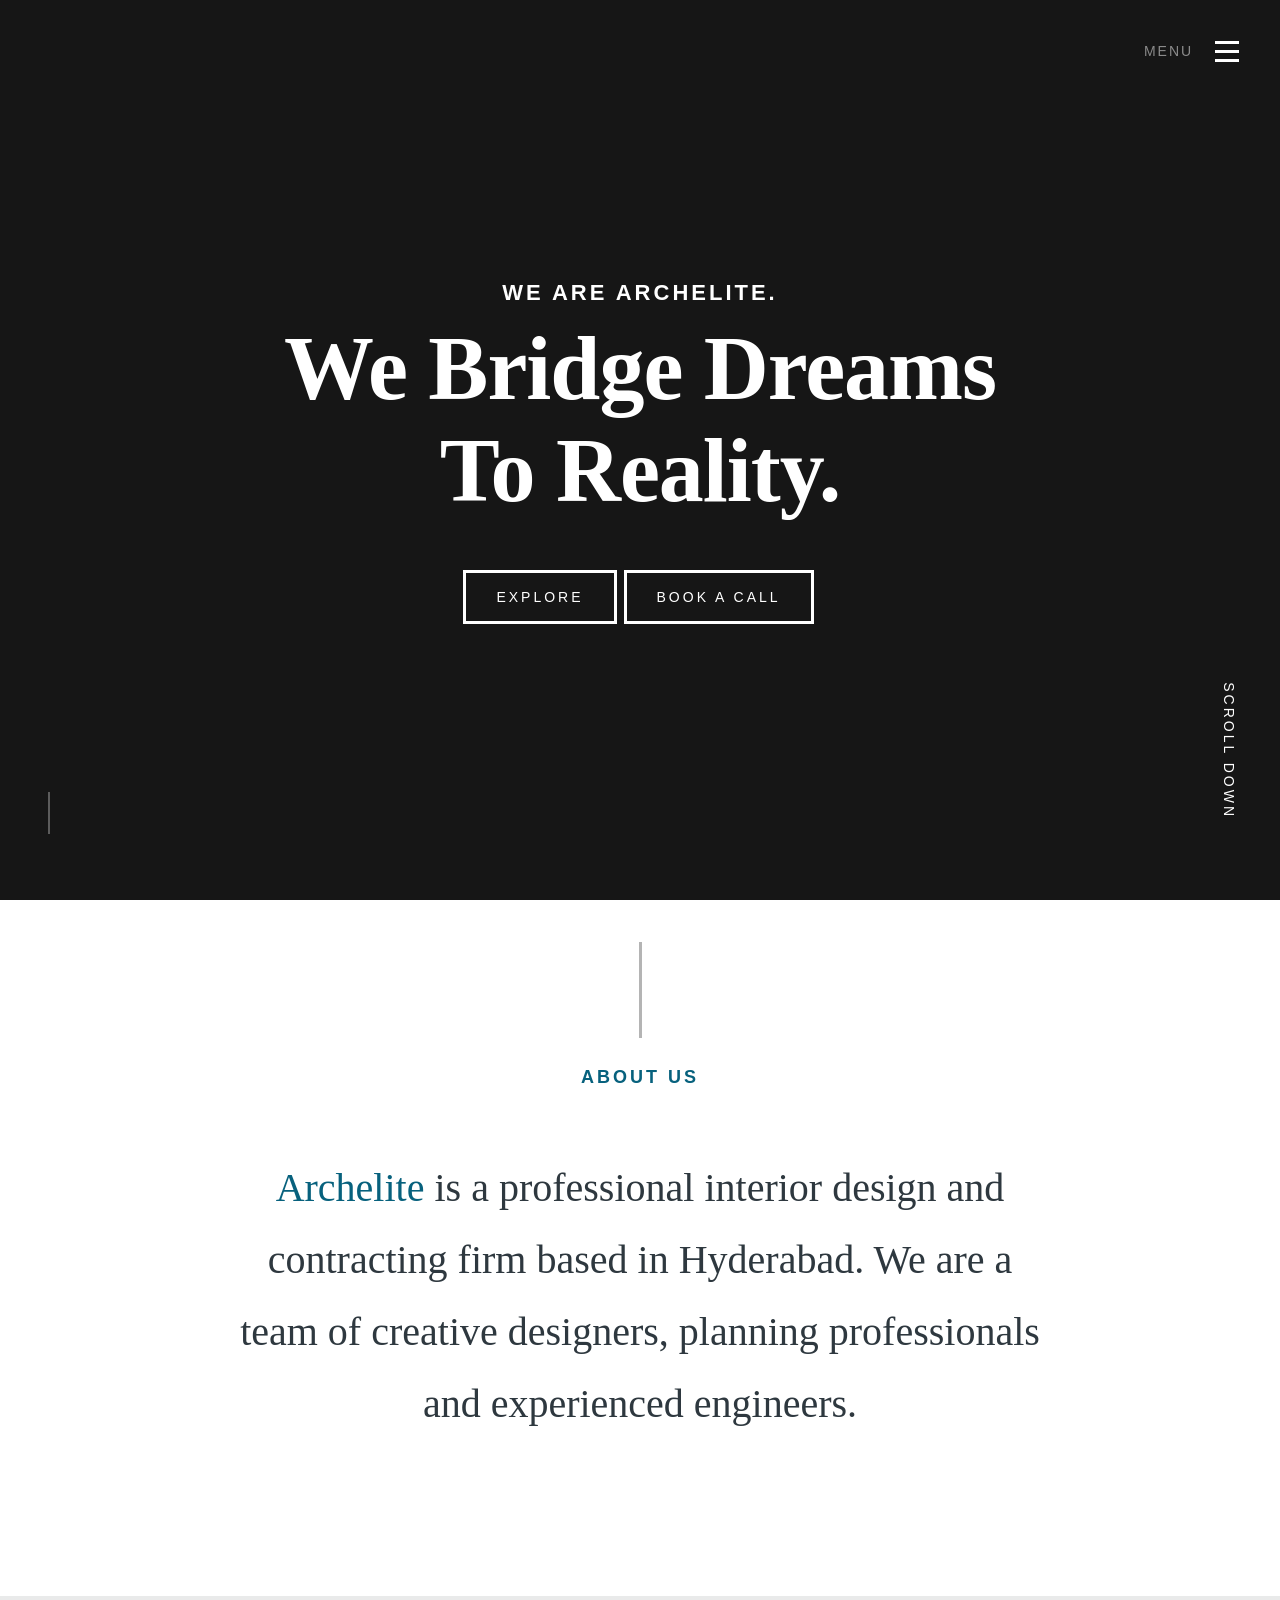
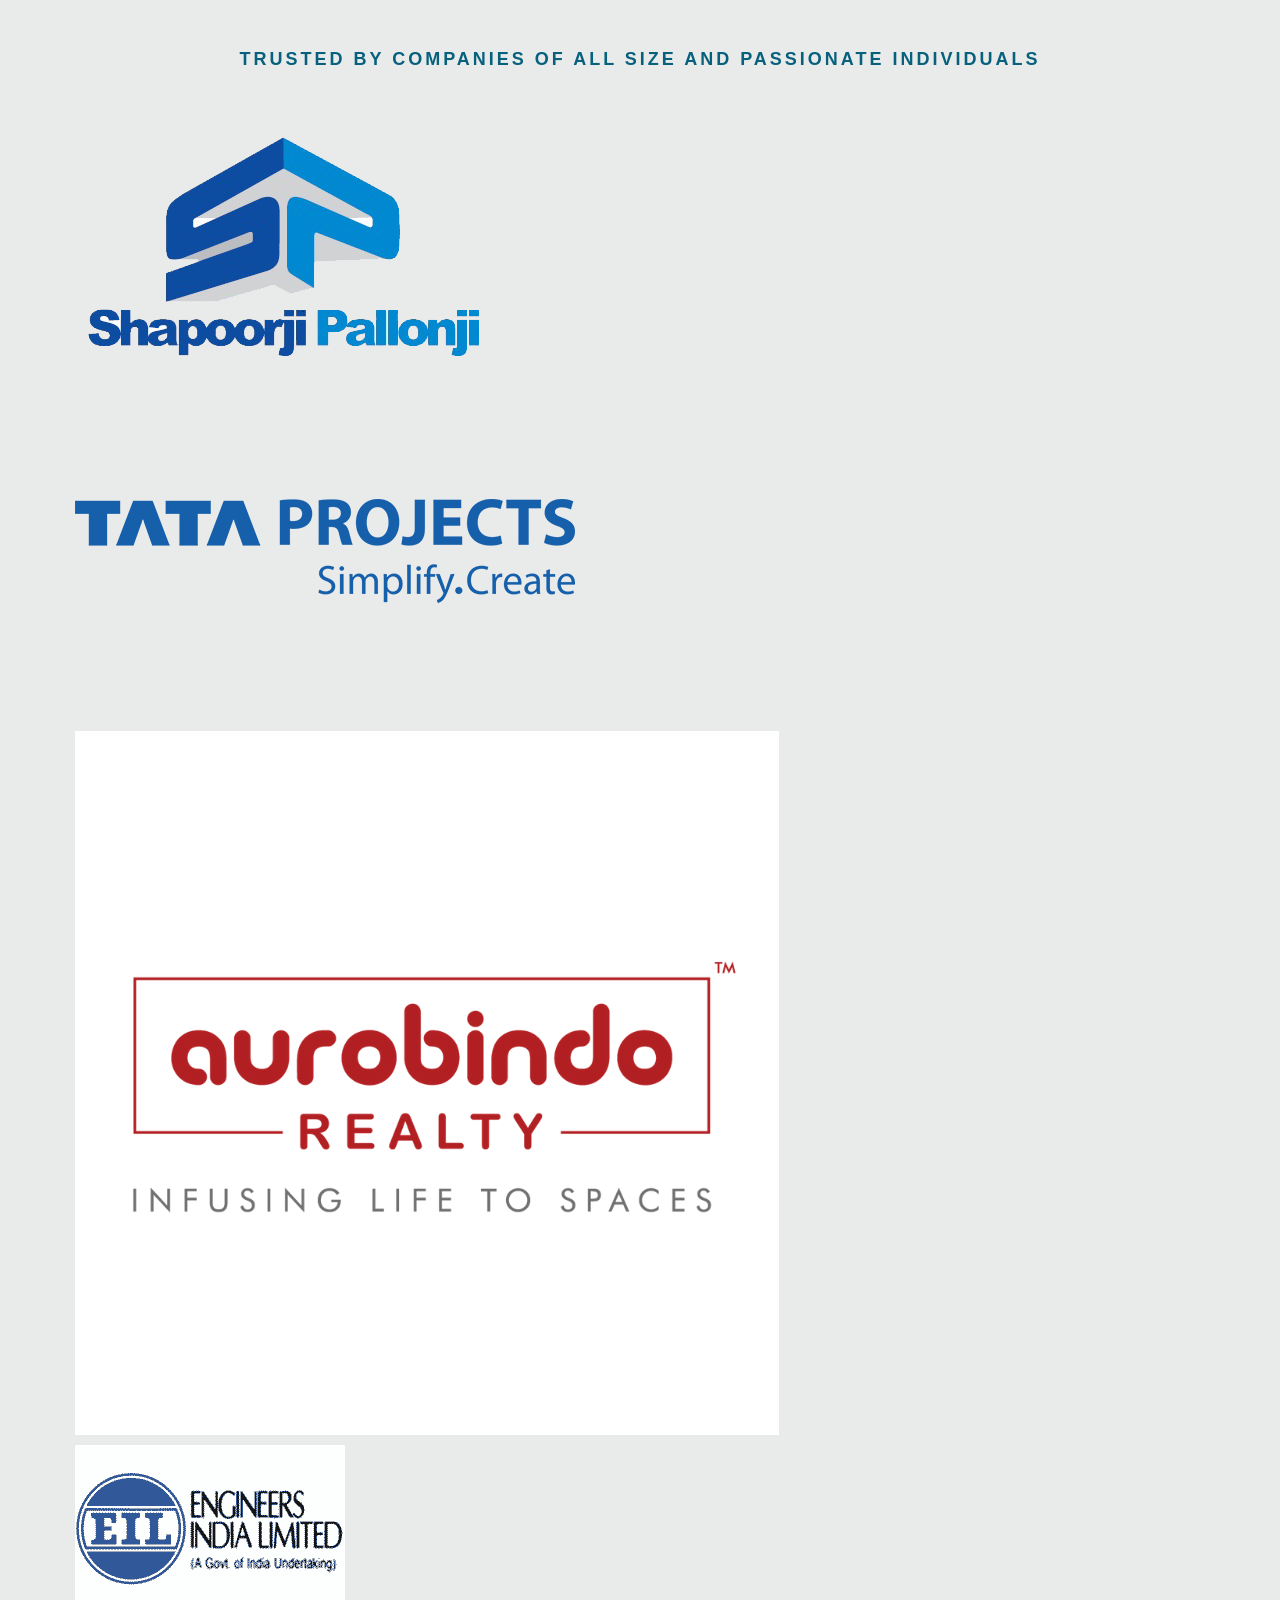
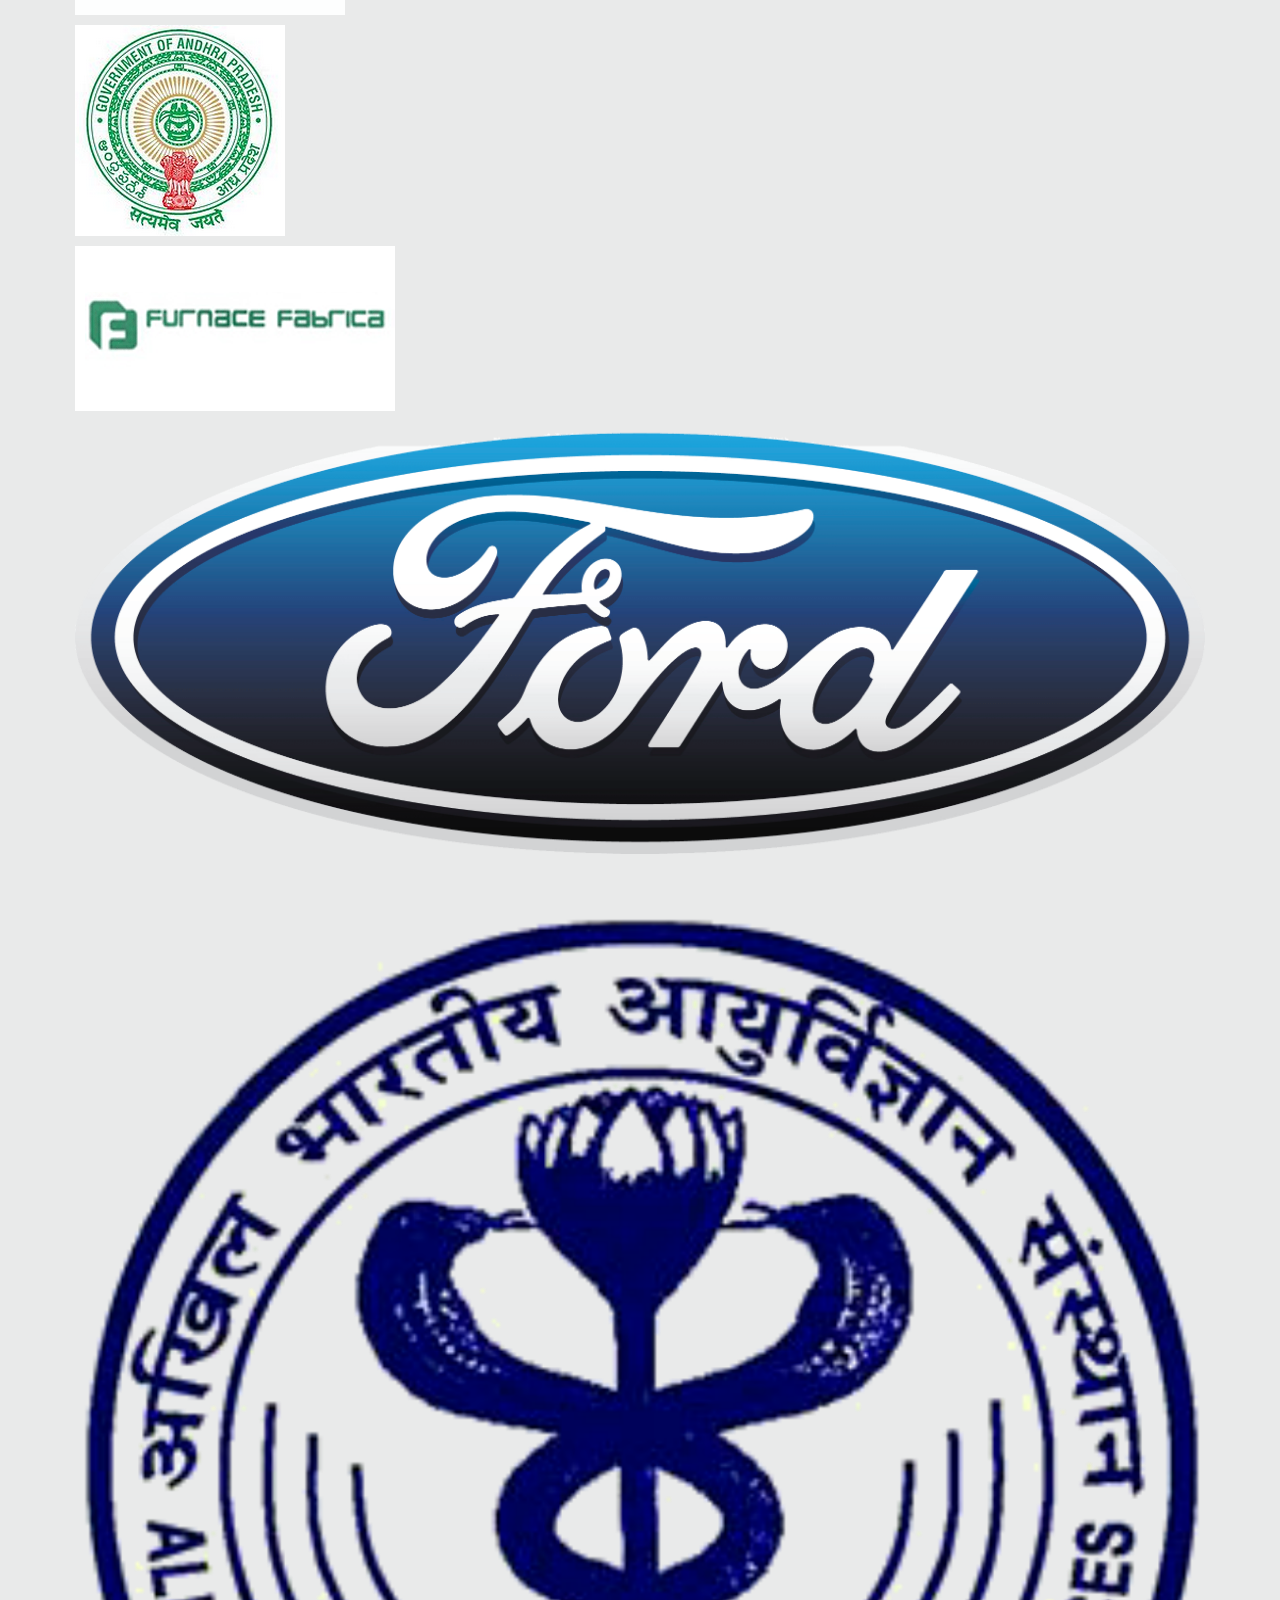
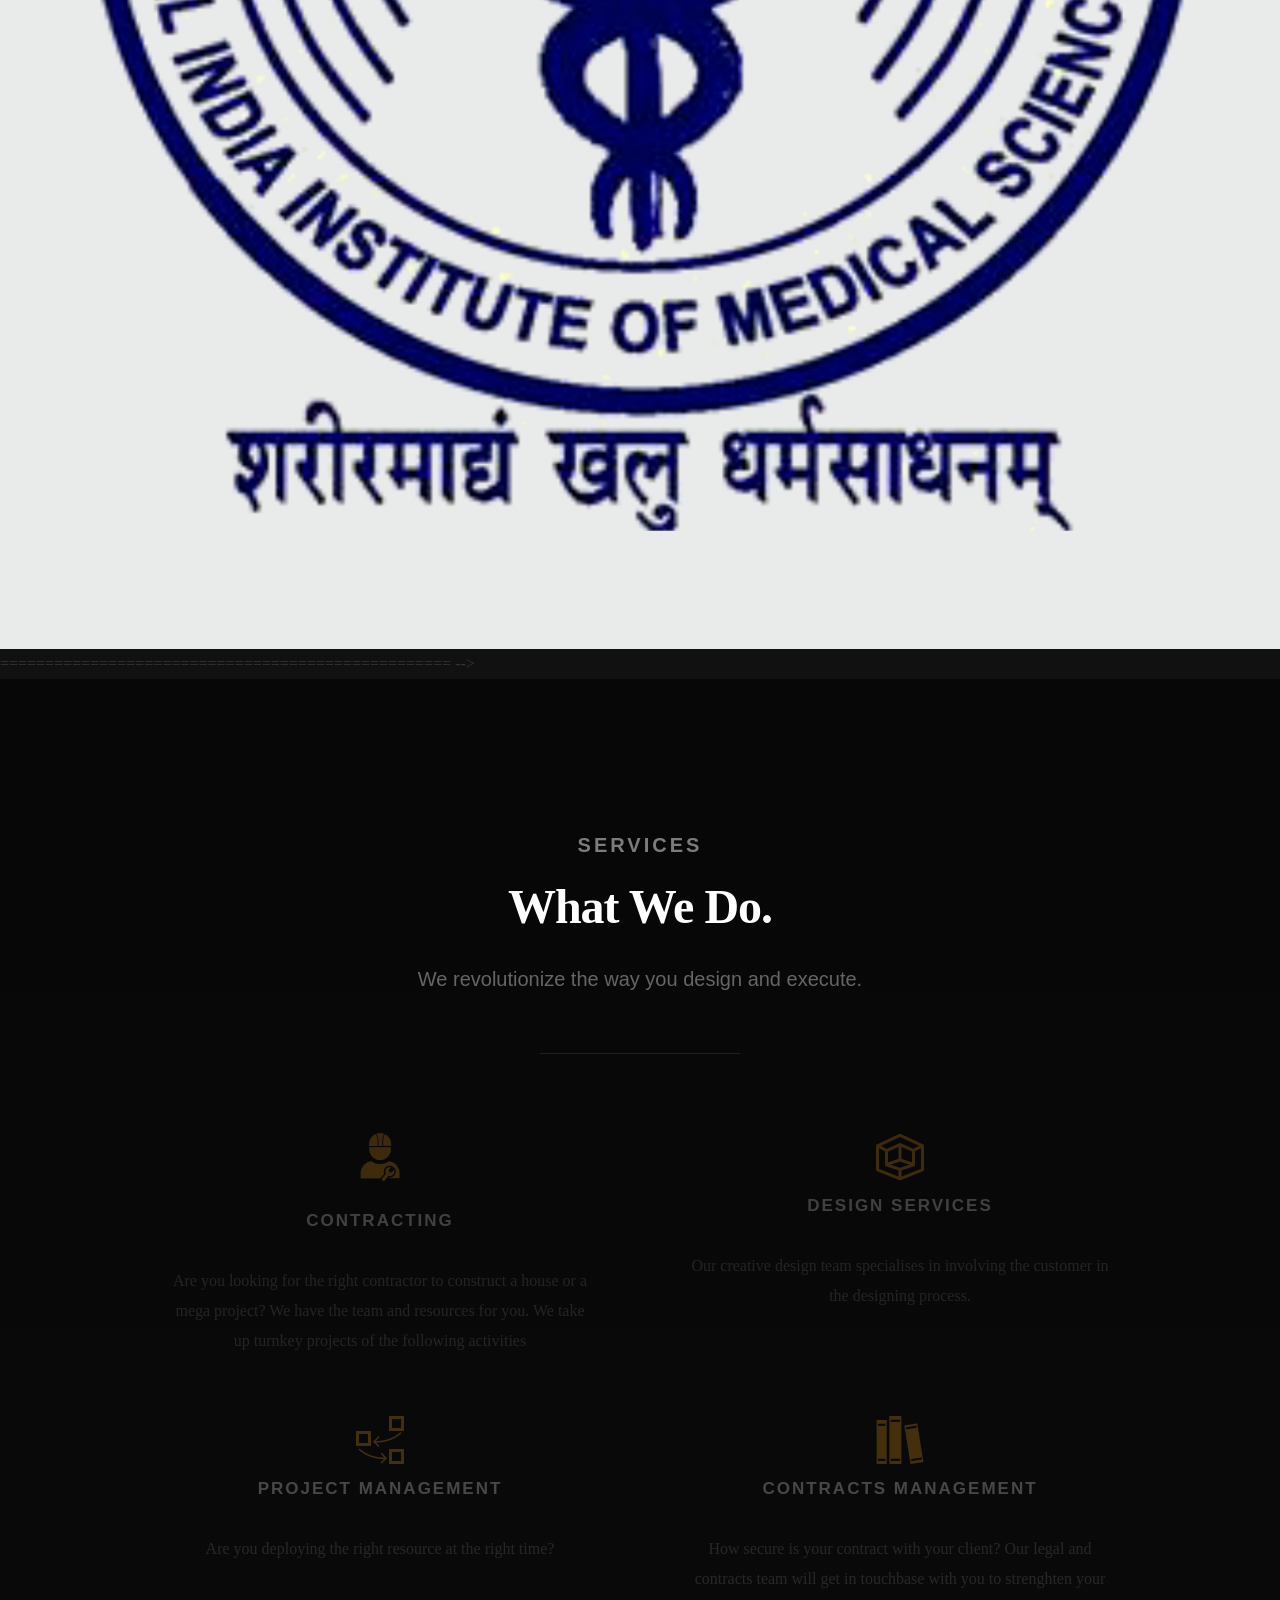
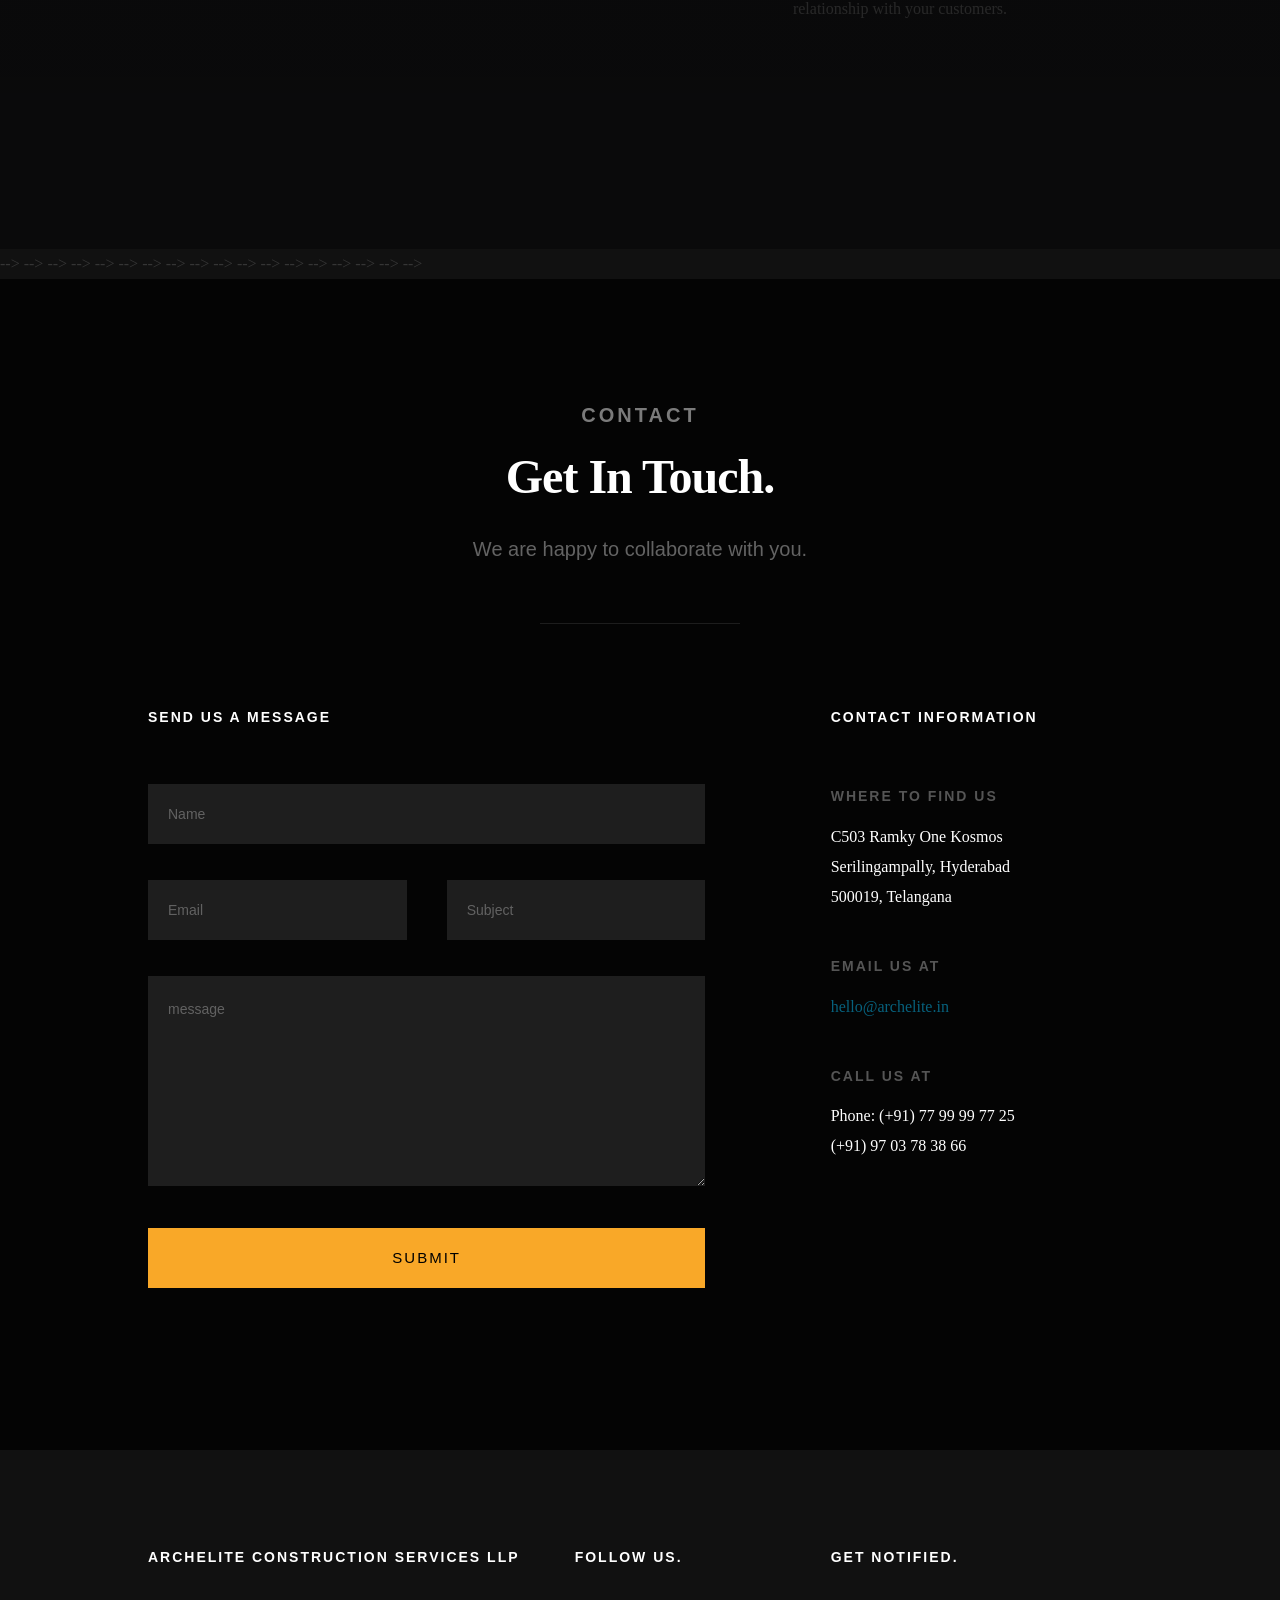
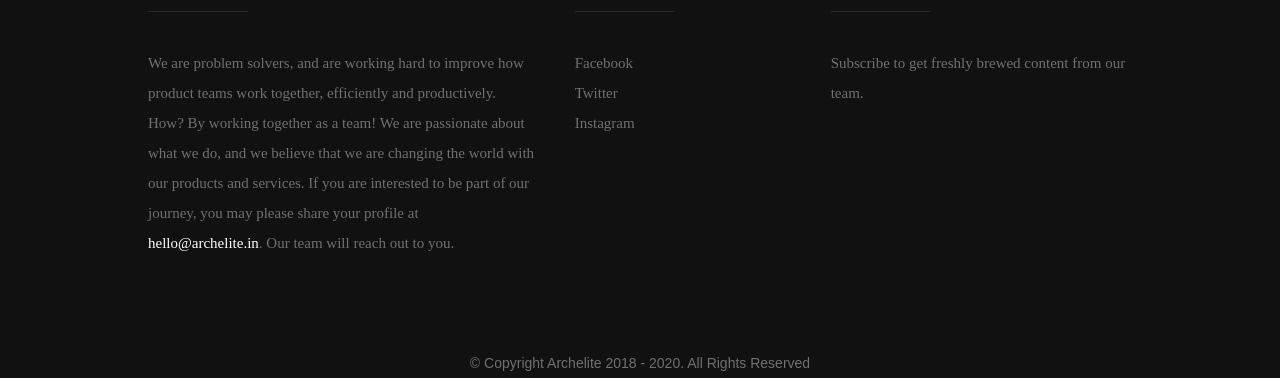
==== index.html @ 824041b7 "Initial commit of Archelite website" ====
<!DOCTYPE html>
<!--[if IE 8 ]><html class="no-js oldie ie8" lang="en"> <![endif]-->
<!--[if IE 9 ]><html class="no-js oldie ie9" lang="en"> <![endif]-->
<!--[if (gte IE 9)|!(IE)]><!--><html class="no-js" lang="en"> <!--<![endif]-->
<head>

   <!--- basic page needs
   ================================================== -->
   <meta charset="utf-8">
	<title>Archelite</title>
	<meta name="description" content="">  
	<meta name="author" content="">

   <!-- mobile specific metas
   ================================================== -->
	<meta name="viewport" content="width=device-width, initial-scale=1, maximum-scale=1">

 	<!-- CSS
   ================================================== -->
   <link rel="stylesheet" href="css/base.css">
   <link rel="stylesheet" href="css/vendor.css">  
   <link rel="stylesheet" href="css/main.css">  
   
	<link rel="shortcut icon" href="favicon.ico" type="image/x-icon">
	<link rel="icon" href="favicon.ico" type="image/x-icon">

</head>

<body id="top">

	<!-- header 
   ================================================== -->
   <header> 

   	<div class="header-logo">
	      <a href="index.html">Archelite</a>
	   </div> 

		<a id="header-menu-trigger" href="#0">
		 	<span class="header-menu-text">Menu</span>
		  	<span class="header-menu-icon"></span>
	
		<nav id="menu-nav-wrap">

			<a href="#0" class="close-button" title="close"><span>Close</span></a>	

	   	<h3>Archelite.</h3>  

			<ul class="nav-list">
				<li class="current"><a class="smoothscroll" href="#home" title="">Home</a></li>
				<li><a class="smoothscroll" href="#about" title="">About</a></li>
				<li><a class="smoothscroll" href="#services" title="">Services</a></li>
				<li><a class="smoothscroll" href="#portfolio" title="">Works</a></li>
				<li><a class="smoothscroll" href="#contact" title="">Contact</a></li>						
			</ul>	

				<ul class="header-social-list">
	         <li>
	         	<a href="#"><i class="fa fa-facebook-square"></i></a>
	         </li>
	         <li>
	         	<a href="#"><i class="fa fa-twitter"></i></a>
	         </li>
	         <li>
	         	<a href="#"><i class="fa fa-instagram"></i></a>
	         </li>
            <li>
            	<a href="#"><i class="fa fa-behance"></i></a>
            </li>
	         <li>
	         	<a href="#"><i class="fa fa-dribbble"></i></a>
	         </li>	         
	      </ul>		

		</nav>  <!-- end #menu-nav-wrap -->

	</header> <!-- end header -->  


   <!-- home
   ================================================== -->
   <section id="home">

   	<div class="overlay"></div>

   	<div class="home-content-table">	
		   <div class="home-content-tablecell">
		   	<div class="row">
		   		<div class="col-twelve">		   			
			  		
			  				<h3 class="animate-intro">We Are Archelite.</h3>
				  			<h1 class="animate-intro">
							We Bridge Dreams  <br>
							To Reality.
				  			</h1>	

				  			<div class="more animate-intro">
				  				<a class="smoothscroll button stroke" href="#about">
				  					Explore
				  				</a>
								<a class="smoothscroll button stroke" href=https://calendly.com/archelite/discovery-call>
				  					Book A Call
				  				</a>
								
								<!-- <a class="smoothscroll button stroke" href="docs\CorporateProfile.pdf"> -->
				  					<!-- Profile -->
				  				<!-- </a> -->
				  			</div>							

			  		</div> <!-- end col-twelve --> 
		   	</div> <!-- end row --> 
		   </div> <!-- end home-content-tablecell --> 		   
		</div> <!-- end home-content-table -->

		<ul class="home-social-list">
	      <li class="animate-intro">
	        	<a href="#"><i class="fa fa-facebook-square"></i></a>
	      </li>
	      <li class="animate-intro">
	        	<a href="#"><i class="fa fa-twitter"></i></a>
	      </li>
	      <li class="animate-intro">
	        	<a href="#"><i class="fa fa-instagram"></i></a>
	      </li>
         <li class="animate-intro">
           	<a href="#"><i class="fa fa-behance"></i></a>
         </li>
	      <li class="animate-intro">
	        	<a href="#"><i class="fa fa-dribbble"></i></a>
	      </li>	      
	   </ul> <!-- end home-social-list -->	

		<div class="scrolldown">
			<a href="#about" class="scroll-icon smoothscroll">		
		   	Scroll Down		   	
		   	<i class="fa fa-long-arrow-right" aria-hidden="true"></i>
			</a>
		</div>			
   
   </section> <!-- end home -->


   <!-- about
   ================================================== -->
   <section id="about">

   	<div class="row about-wrap">
   		<div class="col-full">

   			<div class="about-profile-bg"></div>

				<div class="intro">
					<h3 class="animate-this">About Us</h3>
	   			<p class="lead animate-this"><span>Archelite</span> is a professional interior design and contracting firm based in Hyderabad. We are a team of creative designers, planning professionals and experienced engineers.</p>	
				</div>   

   		</div> <!-- end col-full  -->
   	</div> <!-- end about-wrap  -->

   </section> <!-- end about -->


   <!-- about
   
   <!-- stats
   ================================================== -->
   <section id="clients">

		<div class="row animate-this">
			<div class="col-twelve">
				<h3 class="animate-this">Trusted by companies of all size and passionate individuals</h3>
				<div class="client-lists owl-carousel">
  					<div><img src="images/clients/mozilla.png" alt=""></div>
  					<div><img src="images/clients/bower.png" alt=""></div>
  					<div><img src="images/clients/codepen.png" alt=""></div>
  					<div><img src="images/clients/envato.png" alt=""></div>
  					<div><img src="images/clients/firefox.png" alt=""></div>
  					<div><img src="images/clients/grunt.png" alt=""></div>
  					<div><img src="images/clients/evernote.png" alt=""></div>
  					<div><img src="images/clients/github.png" alt=""></div>
  					<div><img src="images/clients/joomla.png" alt=""></div>
  					<div><img src="images/clients/jQuery.png" alt=""></div>
  					<div><img src="images/clients/wordpress.png" alt=""></div>
				</div>
				
			</div> <!-- end col-twelve -->
		</div> <!-- end row -->

   </section> <!-- end clients -->

   
   ================================================== -->
   <section id="services">

   	<div class="overlay"></div>
   	<div class="gradient-overlay"></div>
   	
   	<div class="row narrow section-intro with-bottom-sep animate-this">
   		<div class="col-full">
   			
   				<h3>Services</h3>
   			   <h1>What We Do.</h1>
   			
   			   <p class="lead">We revolutionize the way you design and execute.</p>
   			
   	   </div> <!-- end col-full -->
   	</div> <!-- end row -->

   	<div class="row services-content">

   		<div class="services-list block-1-2 block-tab-full group">

	      	<div class="bgrid service-item animate-this">	

	      		<span class="icon">
				<img src="images/icons/engineer.png" alt="Smiley face">
</span>            

	            <div class="service-content">
	            	<h3 class="h05">Contracting</h3>

		            <p> Are you looking for the right contractor to construct a house or a mega project? We have the team and resources for you. We take up turnkey projects of the following activities
	         		</p>	         		
	         	</div> 	         	 

				</div> <!-- end bgrid -->

				<div class="bgrid service-item animate-this">	

					<span class="icon">
					<img src="images/icons/design.png" alt="Smiley face">	

	            <div class="service-content">	
	            	<h3 class="h05">Design Services</h3>  

		            <p> Our creative design team specialises in involving the customer in the designing process. 
	         		</p>	         		
	            </div>	                          

			   </div> <!-- end bgrid -->

			   <div class="bgrid service-item animate-this">

			   	<span class="icon">
				<img src="images/icons/project.png" alt="Smiley face">

	            <div class="service-content">
	            	<h3 class="h05">Project Management</h3>

		            <p> Are you deploying the right resource at the right time?         			</p>
	            </div> 	            	               

			   </div> <!-- end bgrid -->

				<div class="bgrid service-item animate-this">

					<span class="icon">
					<img src="images/icons/contract.png" alt="Smiley face">						

	            <div class="service-content">
	            	<h3 class="h05">Contracts Management</h3>

		            <p> How secure is your contract with your client? Our legal and contracts team will get in touchbase with you to strenghten your relationship with your customers.
	         		</p>	         		
	            </div>                

				</div> <!-- end bgrid -->			   

	      </div> <!-- end services-list -->
   		
   	</div> <!-- end services-content -->   			

   </section> <!-- end services -->


   <!-- portfolio
   ================================================== -->
   <!-- <section id="portfolio"> -->
   	
   	<!-- <div class="intro-wrap"> -->

   		<!-- <div class="row narrow section-intro with-bottom-sep animate-this"> -->
	   		<!-- <div class="col-twelve"> -->
	   			<!-- <h3>Showcase</h3> -->
		   		<!-- <h1>See Our Featured Projects.</h1>  			 -->
		   		
		   		<!-- <p class="lead">Lorem ipsum Dolor adipisicing nostrud et aute Excepteur amet commodo ea dolore irure esse Duis nulla sint fugiat cillum ullamco proident aliquip quis qui voluptate dolore veniam Ut laborum non est in officia.</p>	   			 -->
	   		<!-- </div>   		 -->
	   	<!-- </div> <!-- end row section-intro -->   		 -->

   	<!-- </div> <!-- end intro-wrap -->   	 -->

   	<!-- <div class="row portfolio-content"> -->
   		<!-- <div class="col-twelve"> -->
   			<!-- <div id="folio-wrap" class="bricks-wrapper">					 -->

   				<!-- <div class="brick folio-item"> -->
	               <!-- <div class="item-wrap animate-this" data-src="images/portfolio/gallery/g-shutterbug.jpg" data-sub-html="#01" > 	 -->
	                  <!-- <a href="#" class="overlay"> -->
	                  	<!-- <img src="images/portfolio/shutterbug.jpg" alt="Skaterboy">	                      -->
	                     <!-- <div class="item-text"> -->
	                     	<!-- <span class="folio-types"> -->
		     					      <!-- Web Development -->
		     					   <!-- </span> -->
		     					   <!-- <h3 class="folio-title">Shutterbug</h3>	     					    -->
		     					<!-- </div>                                         -->
	                  <!-- </a> -->
	                  <!-- <a href="https://www.behance.net/" class='details-link' title="details"> -->
	                  	<!-- <i class="icon-link"></i> -->
	                  <!-- </a> -->
	               <!-- </div> <!-- end item-wrap --> -->
						
						<!-- <div id="01" class='hide'> -->
							<!-- <h4>Shutterbug</h4> -->
							<!-- <p>Lorem ipsum Dolor deserunt labore sint officia. Magna et aute enim proident tempor sunt quis nulla voluptate fugiat velit. <a href="https://www.behance.net/">Details</a></p> -->
						<!-- </div> -->
	        		<!-- </div> <!-- end folio-item --> -->

	        		<!-- <div class="brick folio-item"> -->
	               <!-- <div class="item-wrap animate-this" data-src="images/portfolio/gallery/g-yellowwall.jpg" data-sub-html="#02"> 	 -->
	                  <!-- <a href="#" class="overlay"> -->
	                  	<!-- <img src="images/portfolio/yellowwall.jpg" alt="Shutterbug">	                      -->
	                     <!-- <div class="item-text"> -->
	                     	<!-- <span class="folio-types"> -->
		     					      <!-- Marketing -->
		     					   <!-- </span> -->
		     					   <!-- <h3 class="folio-title">Yellow Wall</h3>  	     					    -->
		     					<!-- </div>                                         -->
	                  <!-- </a> -->
	                  <!-- <a href="https://www.behance.net/" class='details-link' title="details"> -->
	                  	<!-- <i class="icon-link"></i> -->
	                  <!-- </a> -->
	               <!-- </div> <!-- end item-wrap --> -->

	               <!-- <div id="02" class='hide'> -->
							<!-- <h4>Yellow Wall</h4> -->
							<!-- <p>Lorem ipsum Dolor deserunt labore sint officia. Magna et aute enim proident tempor sunt quis nulla voluptate fugiat velit. <a href="https://www.behance.net/">Details</a></p> -->
						<!-- </div>	                -->
	        		<!-- </div> <!-- end folio-item --> -->

	        		<!-- <div class="brick folio-item"> -->
	               <!-- <div class="item-wrap animate-this" data-src="images/portfolio/gallery/g-architecture.jpg" data-sub-html="#03" >   	 -->
	                  <!-- <a href="#" class="overlay"> -->
	                  	<!-- <img src="images/portfolio/architecture.jpg" alt="Explore">	                      -->
	                     <!-- <div class="item-text">	                     		     					     -->
		     					   <!-- <span class="folio-types"> -->
		     					      <!-- Web Design -->
		     					   <!-- </span> -->
		     					   <!-- <h3 class="folio-title">Architecture</h3> -->
		     					<!-- </div>                                         -->
	                  <!-- </a> -->
	                  <!-- <a href="https://www.behance.net/" class='details-link' title="details"> -->
	                  	<!-- <i class="icon-link"></i> -->
	                  <!-- </a> -->
	               <!-- </div> <!-- end item-wrap -->	 -->

	               <!-- <div id="03" class='hide'> -->
							<!-- <h4>Architecture</h4> -->
							<!-- <p>Lorem ipsum Dolor deserunt labore sint officia. Magna et aute enim proident tempor sunt quis nulla voluptate fugiat velit. <a href="https://www.behance.net/">Details</a></p> -->
						<!-- </div>                -->
	        		<!-- </div> <!-- end folio-item --> -->

					<!-- <div class="brick folio-item"> -->
	               <!-- <div class="item-wrap animate-this"  data-src="images/portfolio/gallery/g-minimalismo.jpg"  data-sub-html="#04" > -->
	                  <!-- <a href="#" class="overlay"> -->
	                  	<!-- <img src="images/portfolio/minimalismo.jpg" alt="Minimalismo">	                      -->
	                     <!-- <div class="item-text">	     					     -->
		     					   <!-- <span class="folio-types"> -->
		     					      <!-- Web Design -->
		     					   <!-- </span> -->
		     					   <!-- <h3 class="folio-title">Minimalismo</h3> -->
		     					<!-- </div>                                         -->
	                  <!-- </a> -->
	                  <!-- <a href="https://www.behance.net/" class='details-link' title="details"> -->
	                  	<!-- <i class="icon-link"></i> -->
	                  <!-- </a> -->
	               <!-- </div> <!-- end item-wrap --> -->

	               <!-- <div id="04" class='hide'> -->
							<!-- <h4>Minimalismo</h4> -->
							<!-- <p>Lorem ipsum Dolor deserunt labore sint officia. Magna et aute enim proident tempor sunt quis nulla voluptate fugiat velit. <a href="https://www.behance.net/">Details</a></p> -->
						<!-- </div>  	                -->
	        		<!-- </div> <!-- end folio-item --> -->

					<!-- <div class="brick folio-item"> -->
	               <!-- <div class="item-wrap animate-this"  data-src="images/portfolio/gallery/g-skaterboy.jpg"  data-sub-html="#05" >  	 -->
	                  <!-- <a href="#" class="overlay"> -->
	                  	<!-- <img src="images/portfolio/skaterboy.jpg" alt="Bicycle">	                      -->
	                     <!-- <div class="item-text">	     					     -->
		     					   <!-- <span class="folio-types"> -->
		     					      <!-- Branding -->
		     					   <!-- </span> -->
		     					   <!-- <h3 class="folio-title">Skaterboy</h3> -->
		     					<!-- </div>                                         -->
	                  <!-- </a> -->
	                  <!-- <a href="https://www.behance.net/" class='details-link' title="details"> -->
	                  	<!-- <i class="icon-link"></i> -->
	                  <!-- </a> -->
	               <!-- </div> <!-- end item-wrap --> -->

	               <!-- <div id="05" class='hide'> -->
							<!-- <h4>Skaterboy</h4> -->
							<!-- <p>Lorem ipsum Dolor deserunt labore sint officia. Magna et aute enim proident tempor sunt quis nulla voluptate fugiat velit. <a href="https://www.behance.net/">Details</a></p> -->
						<!-- </div>	                -->
	        		<!-- </div> <!-- end folio-item --> -->
	           
					<!-- <div class="brick folio-item"> -->
	               <!-- <div class="item-wrap animate-this"  data-src="images/portfolio/gallery/g-salad.jpg"  data-sub-html="#06">     	 -->
	                  <!-- <a href="#" class="overlay"> -->
	                  	<!-- <img src="images/portfolio/salad.jpg" alt="Salad">	                      -->
	                     <!-- <div class="item-text">	     					     -->
		     					   <!-- <span class="folio-types"> -->
		     					      <!-- Branding -->
		     					   <!-- </span> -->
		     					   <!-- <h3 class="folio-title">Salad</h3> -->
		     					<!-- </div>                                         -->
	                  <!-- </a> -->
	                  <!-- <a href="https://www.behance.net/" class='details-link' title="details"> -->
	                  	<!-- <i class="icon-link"></i> -->
	                  <!-- </a> -->
	               <!-- </div> <!-- end item-wrap --> -->

	               <!-- <div id="06" class='hide'> -->
							<!-- <h4>Salad</h4> -->
							<!-- <p>Lorem ipsum Dolor deserunt labore sint officia. Magna et aute enim proident tempor sunt quis nulla voluptate fugiat velit. <a href="www.behance.net">Details</a></p> -->
						<!-- </div>	                -->
	        		<!-- </div> <!-- end folio-item -->   				 -->

   			<!-- </div> <!-- end folio-wrap --> -->
   		<!-- </div> <!-- end twelve --> -->
   	<!-- </div> <!-- end portfolio-content -->   	 -->

   <!-- </section>  <!-- end portfolio --> -->


   <!-- Testimonials Section
   ================================================== -->
   <!--<section id="testimonials">

   	<div class="row">
   		<div class="col-twelve">
   			<h2 class="animate-this">What They Say About Us.</h2>
   		</div>   		
   	</div>   	

      <div class="row flex-container">
    
         <div id="testimonial-slider" class="flex-slider animate-this">

            <ul class="slides">

               <li>
                  <p>
                 
                  </p> 

                  <div class="testimonial-author">
                    	<img src="images/avatars/user-02.jpg" alt="Author image">
                    	<div class="author-info">
                    		Arvind Kushwaha
                    		<span class="position">Project Manager, L&T Construction.</span>
                    	</div>
                  </div>                 
             	</li> <!-- end slide -->

    <!--           <li>
                  <p>
                  Team Archelite has supported us during our tough times. 
                  </p>

               	<div class="testimonial-author">
                    	<div class="author-info">
                    		
                    		<span>Project Manager, L&T Construction.</span>
                    	</div>
                  </div>                                         
               </li> <!-- end slide -->

            </ul> <!-- end slides -->

         </div> <!-- end testimonial-slider -->         
        
      </div> <!-- end flex-container -->

   </section> <!-- end testimonials -->


	

	<!-- contact
   ================================================== -->
   <section id="contact">

      <div class="overlay"></div>

		<div class="row narrow section-intro with-bottom-sep animate-this">
   		<div class="col-twelve">
   			<h3>Contact</h3>
   			<h1>Get In Touch.</h1>

   			<p class="lead">We are happy to collaborate with you.</p>
   		</div> 
   	</div> <!-- end section-intro -->

   	<div class="row contact-content">

   		<div class="col-seven tab-full animate-this">

   			<h5>Send Us A Message</h5>

            <!-- form -->
            <form name="contactForm" id="contactForm" method="post">     			

               <div class="form-field">
 					   <input name="contactName" type="text" id="contactName" placeholder="Name" value="" minlength="2" required="">
               </div>

               <div class="row">
                 	<div class="col-six tab-full">
                 		<div class="form-field">
                 			<input name="contactEmail" type="email" id="contactEmail" placeholder="Email" value="" required="">
                 		</div>		      			   
		            </div>
	            	<div class="col-six tab-full">	            
	            		<div class="form-field">
	            			<input name="contactSubject" type="text" id="contactSubject" placeholder="Subject" value="">
	                  </div>		     				   
		            </div>
               </div>
                                         
               <div class="form-field">
	              	<textarea name="contactMessage" id="contactMessage" placeholder="message" rows="10" cols="50" required=""></textarea>
	            </div> 

               <div class="form-field">
                  <button class="submitform">Submit</button>

                  <div id="submit-loader">
                     <div class="text-loader">Sending...</div>                             
       			      <div class="s-loader">
							  	<div class="bounce1"></div>
							  	<div class="bounce2"></div>
							  	<div class="bounce3"></div>
							</div>
						</div>
               </div>

      		</form> <!-- end form -->

            <!-- contact-warning -->
            <div id="message-warning"></div> 

            <!-- contact-success -->
      		<div id="message-success">
               <i class="fa fa-check"></i>Your message was sent, thank you!<br>
      		</div>

         </div> <!-- end col-seven --> 

         <div class="col-four tab-full contact-info end animate-this">

         	<h5>Contact Information</h5>

         	<div class="cinfo">
	   			<h6>Where to Find Us</h6>
	   			<p>
	            	C503 Ramky One Kosmos<br>
	            	Serilingampally, Hyderabad<br>
	            	500019, Telangana
	            </p>
	   		</div> <!-- end cinfo -->

	   		<div class="cinfo">
	   			<h6>Email Us At</h6>
	   			<p>
	   				<a href="mailto:hello@archelite.in">hello@archelite.in</a>			     
				   </p>
	   		</div> <!-- end cinfo -->

	   		<div class="cinfo">
	   			<h6>Call Us At</h6>
	   			<p>
	   				Phone: (+91) 77 99 99 77 25<br>
					       (+91) 97 03 78 38 66<br>
	
				   </p>
	   		</div>

         </div> <!-- end cinfo --> 

   	</div> <!-- end row contact-content -->
		
	</section> <!-- end contact -->


	<!-- footer
   ================================================== -->
	<footer>
     	<div class="footer-main">

   		<div class="row">  

	      	<div class="col-five tab-full footer-about">       

	            <h4 class="h05">Archelite Construction Services LLP</h4>

	            <p> We are problem solvers, and are working hard to improve how product teams work together, efficiently and productively. How? By working together as a team! We are passionate about what we do, and we believe that we are changing the world with our products and services. If you are interested to be part of our journey, you may please share your profile at <a href="mailto:hello@archelite.in">hello@archelite.in</a>. Our team will reach out to you. </p>	            

		      </div> <!-- end footer-about -->

	      	<div class="col-three tab-full footer-social">

	      		<h4 class="h05">Follow Us.</h4>

	      		<ul class="list-links">
	      			<li><a href="#">Facebook</a></li>
						<li><a href="#">Twitter</a></li>
						<li><a href="#">Instagram</a></li>
						<!-- <li><a href="#">Behance</a></li> -->
						<!-- <li><a href="#">Dribble</a></li>						 -->
					</ul>

	      	</div> <!-- end footer-social -->  

	      	<div class="col-four tab-full footer-subscribe end">

	      		<h4 class="h05">Get Notified.</h4>

	      		<p>Subscribe to get freshly brewed content from our team.</p>
     	           	
	      	</div> <!-- end footer-subscribe -->      	    

	      </div> <!-- end row -->

   	</div> <!-- end footer-main -->

   	<div class="footer-bottom">

      	<div class="row">

      		<div class="col-twelve">
	      		<div class="copyright">
		         	<span>© Copyright Archelite 2018 - 2020. All Rights Reserved</span> 
		         	<!-- <span>Design by <a href="http://www.styleshout.com/">styleshout</a></span>		         	 -->
		         </div>		               
	      	</div>

      	</div>   	

      </div> <!-- end footer-bottom -->

      <div id="go-top">
		   <a class="smoothscroll" title="Back to Top" href="#top">
		   	<i class="fa fa-long-arrow-up" aria-hidden="true"></i>
		   </a>
		</div>		
   </footer>

   <div id="preloader"> 
    	<div id="loader"></div>
   </div> 

   <!-- Calendly badge widget begin -->
<link href="https://assets.calendly.com/assets/external/widget.css" rel="stylesheet">
<script src="https://assets.calendly.com/assets/external/widget.js" type="text/javascript"></script>
<script type="text/javascript">Calendly.initBadgeWidget({ url: 'https://calendly.com/archelite/discovery-call', text: 'Book a Call', color: '#00a2ff', textColor: '#ffffff', branding: true });</script>
<!-- Calendly badge widget end -->

   <!-- Java Script
   ================================================== --> 
   <script src="js/jquery-2.1.3.min.js"></script>
   <script src="js/plugins.js"></script>
   <script src="js/main.js"></script>
   
   <!-- Global site tag (gtag.js) - Google Analytics -->
<script async src="https://www.googletagmanager.com/gtag/js?id=UA-169953704-1"></script>
<script>
  window.dataLayer = window.dataLayer || [];
  function gtag(){dataLayer.push(arguments);}
  gtag('js', new Date());

  gtag('config', 'UA-169953704-1');
</script>
<!-- Start of HubSpot Embed Code -->
<script type="text/javascript" id="hs-script-loader" async defer src="//js.hs-scripts.com/7944616.js"></script>
<!-- End of HubSpot Embed Code -->

<!-- Hotjar Tracking Code for www.archelite.in -->
<script>
    (function(h,o,t,j,a,r){
        h.hj=h.hj||function(){(h.hj.q=h.hj.q||[]).push(arguments)};
        h._hjSettings={hjid:1862986,hjsv:6};
        a=o.getElementsByTagName('head')[0];
        r=o.createElement('script');r.async=1;
        r.src=t+h._hjSettings.hjid+j+h._hjSettings.hjsv;
        a.appendChild(r);
    })(window,document,'https://static.hotjar.com/c/hotjar-','.js?sv=');
</script>

</body>

</html>
---- css/base.css ----
/* =================================================================== 
 *
 *  Infinity v1.0 Base Stylesheet
 *  01-02-2017
 *  ------------------------------------------------------------------
 *  TOC:
 *  01. reset
 *  02. basic/base setup styles
 *  03. grid
 *  04. MISC
 *
 * =================================================================== */

/* ===================================================================
 *  01. reset - normalize.css v3.0.2 | MIT License | git.io/normalize
 *
 * ------------------------------------------------------------------- */
html {
  font-family: sans-serif;
  -ms-text-size-adjust: 100%;
  -webkit-text-size-adjust: 100%;
}

body {
  margin: 0;
}

article,
aside,
details,
figcaption,
figure,
footer,
header,
hgroup,
main,
menu,
nav,
section,
summary {
  display: block;
}

audio, canvas, progress, video {
  display: inline-block;
  vertical-align: baseline;
}

audio:not([controls]) {
  display: none;
  height: 0;
}

[hidden],
template {
  display: none;
}

a {
  background: transparent;
}

a:active, a:hover {
  outline: 0;
}

abbr[title] {
  border-bottom: 1px dotted;
}

b, strong {
  font-weight: bold;
}

dfn {
  font-style: italic;
}

h1 {
  font-size: 2em;
  margin: 0.67em 0;
}

mark {
  background: #ff0;
  color: #000;
}

small {
  font-size: 80%;
}

sub,
sup {
  font-size: 75%;
  line-height: 0;
  position: relative;
  vertical-align: baseline;
}

sup {
  top: -0.5em;
}

sub {
  bottom: -0.25em;
}

img {
  border: 0;
}

svg:not(:root) {
  overflow: hidden;
}

figure {
  margin: 1em 40px;
}

hr {
  -moz-box-sizing: content-box;
  box-sizing: content-box;
  height: 0;
}

pre {
  overflow: auto;
}

code,
kbd,
pre,
samp {
  font-family: monospace, monospace;
  font-size: 1em;
}

button, input, optgroup,
select, textarea {
  color: inherit;
  font: inherit;
  margin: 0;
}

button {
  overflow: visible;
}

button, select {
  text-transform: none;
}

button,
html input[type="button"],
input[type="reset"],
input[type="submit"] {
  -webkit-appearance: button;
  cursor: pointer;
}

button[disabled],
html input[disabled] {
  cursor: default;
}

button::-moz-focus-inner,
input::-moz-focus-inner {
  border: 0;
  padding: 0;
}

input {
  line-height: normal;
}

input[type="checkbox"],
input[type="radio"] {
  box-sizing: border-box;
  padding: 0;
}

input[type="number"]::-webkit-inner-spin-button,
input[type="number"]::-webkit-outer-spin-button {
  height: auto;
}

input[type="search"] {
  -webkit-appearance: textfield;
  -moz-box-sizing: content-box;
  -webkit-box-sizing: content-box;
  box-sizing: content-box;
}

input[type="search"]::-webkit-search-cancel-button,
input[type="search"]::-webkit-search-decoration {
  -webkit-appearance: none;
}

fieldset {
  border: 1px solid #c0c0c0;
  margin: 0 2px;
  padding: 0.35em 0.625em 0.75em;
}

legend {
  border: 0;
  padding: 0;
}

textarea {
  overflow: auto;
}

optgroup {
  font-weight: bold;
}

table {
  border-collapse: collapse;
  border-spacing: 0;
}

td, th {
  padding: 0;
}

/* ===================================================================
 *  02. basic/base setup styles - (_basic.scss)
 *
 * ------------------------------------------------------------------- */
html {
  font-size: 62.5%;
  box-sizing: border-box;
}

*,
*::before,
*::after {
  box-sizing: inherit;
}

body {
  font-weight: normal;
  line-height: 1;
  text-rendering: optimizeLegibility;
  word-wrap: break-word;
  -webkit-overflow-scrolling: touch;
  -webkit-text-size-adjust: none;
}

body, input, button {
  -moz-osx-font-smoothing: grayscale;
  -webkit-font-smoothing: antialiased;
}

/* ------------------------------------------------------------------- 
 * Media - (_basic.scss)
 * ------------------------------------------------------------------- */
img, video {
  max-width: 100%;
  height: auto;
}

/* ------------------------------------------------------------------- 
 * Typography resets - (_basic.scss)
 * ------------------------------------------------------------------- */
div, dl, dt, dd, ul, ol, li, h1, h2, h3, h4, h5, h6, pre, form, p, blockquote, th, td {
  margin: 0;
  padding: 0;
}

h1, h2, h3, h4, h5, h6 {
  -webkit-font-variant-ligatures: common-ligatures;
  -moz-font-variant-ligatures: common-ligatures;
  font-variant-ligatures: common-ligatures;
  text-rendering: optimizeLegibility;
}

em, i {
  font-style: italic;
  line-height: inherit;
}

strong, b {
  font-weight: bold;
  line-height: inherit;
}

small {
  font-size: 60%;
  line-height: inherit;
}

ol, ul {
  list-style: none;
}

li {
  display: block;
}

/* ------------------------------------------------------------------- 
 * links - (_basic.scss)
 * ------------------------------------------------------------------- */
a {
  text-decoration: none;
  line-height: inherit;
}

a img {
  border: none;
}

/* ------------------------------------------------------------------- 
 * inputs - (_basic.scss)
 * ------------------------------------------------------------------- */
fieldset {
  margin: 0;
  padding: 0;
}

input[type="email"],
input[type="number"],
input[type="search"],
input[type="text"],
input[type="tel"],
input[type="url"],
input[type="password"],
textarea {
  -webkit-appearance: none;
  -moz-appearance: none;
  -ms-appearance: none;
  -o-appearance: none;
  appearance: none;
}

/* ===================================================================
 *  03. grid - (_grid.scss)
 *
 * ------------------------------------------------------------------- */
.row {
  width: 94%;
  max-width: 1170px;
  margin: 0 auto;
}
.row:before, .row:after {
  content: "";
  display: table;
}
.row:after {
  clear: both;
}

.row .row {
  width: auto;
  max-width: none;
  margin-left: -20px;
  margin-right: -20px;
}

[class*="col-"], .bgrid {
  float: left;
}

[class*="col-"] + [class*="col-"].end {
  float: right;
}

[class*="col-"] {
  padding: 0 20px;
}

.col-one {
  width: 8.33333%;
}

.col-two, .col-1-6 {
  width: 16.66667%;
}

.col-three, .col-1-4 {
  width: 25%;
}

.col-four, .col-1-3 {
  width: 33.33333%;
}

.col-five {
  width: 41.66667%;
}

.col-six, .col-1-2 {
  width: 50%;
}

.col-seven {
  width: 58.33333%;
}

.col-eight, .col-2-3 {
  width: 66.66667%;
}

.col-nine, .col-3-4 {
  width: 75%;
}

.col-ten, .col-5-6 {
  width: 83.33333%;
}

.col-eleven {
  width: 91.66667%;
}

.col-twelve, .col-full {
  width: 100%;
}

/* ------------------------------------------------------------------- 
 * small screens - (_grid.scss)
 * ------------------------------------------------------------------- */
@media screen and (max-width: 1024px) {
  .row .row {
    margin-left: -18px;
    margin-right: -18px;
  }

  [class*="col-"] {
    padding: 0 18px;
  }
}
/* ------------------------------------------------------------------- 
 * tablets - (_grid.scss)
 * ------------------------------------------------------------------- */
@media screen and (max-width: 768px) {
  .row {
    width: auto;
    padding-left: 30px;
    padding-right: 30px;
  }

  .row .row {
    padding-left: 0;
    padding-right: 0;
    margin-left: -15px;
    margin-right: -15px;
  }

  [class*="col-"] {
    padding: 0 15px;
  }

  .tab-1-4 {
    width: 25%;
  }

  .tab-1-3 {
    width: 33.33333%;
  }

  .tab-1-2 {
    width: 50%;
  }

  .tab-2-3 {
    width: 66.66667%;
  }

  .tab-3-4 {
    width: 75%;
  }

  .tab-full {
    width: 100%;
  }
}
/* ------------------------------------------------------------------- 
 * large mobile devices - (_grid.scss)
 * ------------------------------------------------------------------- */
@media screen and (max-width: 600px) {
  .row {
    padding-left: 25px;
    padding-right: 25px;
  }

  .row .row {
    margin-left: -10px;
    margin-right: -10px;
  }

  [class*="col-"] {
    padding: 0 10px;
  }

  .mob-1-4 {
    width: 25%;
  }

  .mob-1-2 {
    width: 50%;
  }

  .mob-3-4 {
    width: 75%;
  }

  .mob-full {
    width: 100%;
  }
}
/* ------------------------------------------------------------------- 
 * small mobile devices - (_grid.scss)
 * ------------------------------------------------------------------- */
@media screen and (max-width: 400px) {
  .row .row {
    padding-left: 0;
    padding-right: 0;
    margin-left: 0;
    margin-right: 0;
  }

  [class*="col-"] {
    width: 100% !important;
    float: none !important;
    clear: both !important;
    margin-left: 0;
    margin-right: 0;
    padding: 0;
  }

  [class*="col-"] + [class*="col-"].end {
    float: none;
  }
}
/* ===================================================================
 * block grids - (_grid.scss)
 *
 * ------------------------------------------------------------------- */
[class*="block-"]:before, [class*="block-"]:after {
  content: "";
  display: table;
}
[class*="block-"]:after {
  clear: both;
}

.block-1-6 .bgrid {
  width: 16.66667%;
}

.block-1-4 .bgrid {
  width: 25%;
}

.block-1-3 .bgrid {
  width: 33.33333%;
}

.block-1-2 .bgrid {
  width: 50%;
}

/**
 * Clearing for block grid columns. Allow columns with 
 * different heights to align properly.
 */
.block-1-6 .bgrid:nth-child(6n+1),
.block-1-4 .bgrid:nth-child(4n+1),
.block-1-3 .bgrid:nth-child(3n+1),
.block-1-2 .bgrid:nth-child(2n+1) {
  clear: both;
}

/* ------------------------------------------------------------------- 
 * small screens - (_grid.scss)
 * ------------------------------------------------------------------- */
@media screen and (max-width: 1024px) {
  .block-s-1-6 .bgrid {
    width: 16.66667%;
  }

  .block-s-1-4 .bgrid {
    width: 25%;
  }

  .block-s-1-3 .bgrid {
    width: 33.33333%;
  }

  .block-s-1-2 .bgrid {
    width: 50%;
  }

  .block-s-full .bgrid {
    width: 100%;
    clear: both;
  }

  [class*="block-s-"] .bgrid:nth-child(n) {
    clear: none;
  }

  .block-s-1-6 .bgrid:nth-child(6n+1),
  .block-s-1-4 .bgrid:nth-child(4n+1),
  .block-s-1-3 .bgrid:nth-child(3n+1),
  .block-s-1-2 .bgrid:nth-child(2n+1) {
    clear: both;
  }
}
/* ------------------------------------------------------------------- 
 * tablets - (_grid.scss)
 * ------------------------------------------------------------------- */
@media screen and (max-width: 768px) {
  .block-tab-1-6 .bgrid {
    width: 16.66667%;
  }

  .block-tab-1-4 .bgrid {
    width: 25%;
  }

  .block-tab-1-3 .bgrid {
    width: 33.33333%;
  }

  .block-tab-1-2 .bgrid {
    width: 50%;
  }

  .block-tab-full .bgrid {
    width: 100%;
    clear: both;
  }

  [class*="block-tab-"] .bgrid:nth-child(n) {
    clear: none;
  }

  .block-tab-1-6 .bgrid:nth-child(6n+1),
  .block-tab-1-4 .bgrid:nth-child(4n+1),
  .block-tab-1-3 .bgrid:nth-child(3n+1),
  .block-tab-1-2 .bgrid:nth-child(2n+1) {
    clear: both;
  }
}
/* ------------------------------------------------------------------- 
 * large mobile devices - (_grid.scss)
 * ------------------------------------------------------------------- */
@media screen and (max-width: 600px) {
  .block-mob-1-6 .bgrid {
    width: 16.66667%;
  }

  .block-mob-1-4 .bgrid {
    width: 25%;
  }

  .block-mob-1-3 .bgrid {
    width: 33.33333%;
  }

  .block-mob-1-2 .bgrid {
    width: 50%;
  }

  .block-mob-full .bgrid {
    width: 100%;
    clear: both;
  }

  [class*="block-mob-"] .bgrid:nth-child(n) {
    clear: none;
  }

  .block-mob-1-6 .bgrid:nth-child(6n+1),
  .block-mob-1-4 .bgrid:nth-child(4n+1),
  .block-mob-1-3 .bgrid:nth-child(3n+1),
  .block-mob-1-2 .bgrid:nth-child(2n+1) {
    clear: both;
  }
}
/* ------------------------------------------------------------------- 
 * stack on small mobile devices - (_grid.scss)
 * ------------------------------------------------------------------- */
@media screen and (max-width: 400px) {
  .stack .bgrid {
    width: 100% !important;
    float: none !important;
    clear: both !important;
    margin-left: 0;
    margin-right: 0;
  }
}
/* ===================================================================
 *  04. MISC  - (_grid.scss)
 *
 * ------------------------------------------------------------------- */
 
/* Clearing - (http://nicolasgallagher.com/micro-clearfix-hack/
 */
.group:before, .group:after {
  content: "";
  display: table;
}
.group:after {
  clear: both;
}

/* Misc Helper Styles 
 */
.hide {
  display: none;
}

.invisible {
  visibility: hidden;
}

.antialiased {
  -webkit-font-smoothing: antialiased;
  -moz-osx-font-smoothing: grayscale;
}

.overflow-hidden {
  overflow: hidden;
}

.remove-bottom {
  margin-bottom: 0;
}

.half-bottom {
  margin-bottom: 1.5rem !important;
}

.add-bottom {
  margin-bottom: 3rem !important;
}

.no-border {
  border: none;
}

.full-width {
  width: 100%;
}

.text-center {
  text-align: center;
}

.text-left {
  text-align: left;
}

.text-right {
  text-align: right;
}

.pull-left {
  float: left;
}

.pull-right {
  float: right;
}

.align-center {
  margin-left: auto;
  margin-right: auto;
  text-align: center;
}
---- css/vendor.css ----
/* =================================================================== 
 *
 *  Infinity v1.0 Vendor/Third Party CSS 
 *  01-02-2017
 *  ------------------------------------------------------------------
 *
 *  TOC:
 *  01. Animate.css
 *  02. Lightgallery 
 *  03. Owl Carousel 
 *  04. Flexslider
 *
 * =================================================================== */

/**
 * 01. 
 * Animate.css - http://daneden.me/animate
 * Licensed under the MIT license - http://opensource.org/licenses/MIT
 *
 * Copyright (c) 2015 Daniel Eden
 * ===================================================================
 */
.animated {
  -webkit-animation-duration: 1s;
  animation-duration: 1s;
  -webkit-animation-fill-mode: both;
  animation-fill-mode: both;
}

.animated.infinite {
  -webkit-animation-iteration-count: infinite;
  animation-iteration-count: infinite;
}

.animated.hinge {
  -webkit-animation-duration: 2s;
  animation-duration: 2s;
}

.animated.bounceIn, .animated.bounceOut, .animated.flipOutX, .animated.flipOutY {
  -webkit-animation-duration: .75s;
  animation-duration: .75s;
}

@-webkit-keyframes bounce {
  20%,53%,80%,from,to {
    -webkit-animation-timing-function: cubic-bezier(0.215, 0.61, 0.355, 1);
    animation-timing-function: cubic-bezier(0.215, 0.61, 0.355, 1);
    -webkit-transform: translate3d(0, 0, 0);
    transform: translate3d(0, 0, 0);
  }
  40%,43% {
    -webkit-animation-timing-function: cubic-bezier(0.755, 0.05, 0.855, 0.06);
    animation-timing-function: cubic-bezier(0.755, 0.05, 0.855, 0.06);
    -webkit-transform: translate3d(0, -30px, 0);
    transform: translate3d(0, -30px, 0);
  }
  70% {
    -webkit-animation-timing-function: cubic-bezier(0.755, 0.05, 0.855, 0.06);
    animation-timing-function: cubic-bezier(0.755, 0.05, 0.855, 0.06);
    -webkit-transform: translate3d(0, -15px, 0);
    transform: translate3d(0, -15px, 0);
  }
  90% {
    -webkit-transform: translate3d(0, -4px, 0);
    transform: translate3d(0, -4px, 0);
  }
}
@keyframes bounce {
  20%,53%,80%,from,to {
    -webkit-animation-timing-function: cubic-bezier(0.215, 0.61, 0.355, 1);
    animation-timing-function: cubic-bezier(0.215, 0.61, 0.355, 1);
    -webkit-transform: translate3d(0, 0, 0);
    transform: translate3d(0, 0, 0);
  }
  40%,43% {
    -webkit-animation-timing-function: cubic-bezier(0.755, 0.05, 0.855, 0.06);
    animation-timing-function: cubic-bezier(0.755, 0.05, 0.855, 0.06);
    -webkit-transform: translate3d(0, -30px, 0);
    transform: translate3d(0, -30px, 0);
  }
  70% {
    -webkit-animation-timing-function: cubic-bezier(0.755, 0.05, 0.855, 0.06);
    animation-timing-function: cubic-bezier(0.755, 0.05, 0.855, 0.06);
    -webkit-transform: translate3d(0, -15px, 0);
    transform: translate3d(0, -15px, 0);
  }
  90% {
    -webkit-transform: translate3d(0, -4px, 0);
    transform: translate3d(0, -4px, 0);
  }
}
.bounce {
  -webkit-animation-name: bounce;
  animation-name: bounce;
  -webkit-transform-origin: center bottom;
  transform-origin: center bottom;
}

@-webkit-keyframes flash {
  50%,from,to {
    opacity: 1;
  }
  25%,75% {
    opacity: 0;
  }
}
@keyframes flash {
  50%,from,to {
    opacity: 1;
  }
  25%,75% {
    opacity: 0;
  }
}
.flash {
  -webkit-animation-name: flash;
  animation-name: flash;
}

@-webkit-keyframes pulse {
  from {
    -webkit-transform: scale3d(1, 1, 1);
    transform: scale3d(1, 1, 1);
  }
  50% {
    -webkit-transform: scale3d(1.05, 1.05, 1.05);
    transform: scale3d(1.05, 1.05, 1.05);
  }
  to {
    -webkit-transform: scale3d(1, 1, 1);
    transform: scale3d(1, 1, 1);
  }
}
@keyframes pulse {
  from {
    -webkit-transform: scale3d(1, 1, 1);
    transform: scale3d(1, 1, 1);
  }
  50% {
    -webkit-transform: scale3d(1.05, 1.05, 1.05);
    transform: scale3d(1.05, 1.05, 1.05);
  }
  to {
    -webkit-transform: scale3d(1, 1, 1);
    transform: scale3d(1, 1, 1);
  }
}
.pulse {
  -webkit-animation-name: pulse;
  animation-name: pulse;
}

@-webkit-keyframes rubberBand {
  from {
    -webkit-transform: scale3d(1, 1, 1);
    transform: scale3d(1, 1, 1);
  }
  30% {
    -webkit-transform: scale3d(1.25, 0.75, 1);
    transform: scale3d(1.25, 0.75, 1);
  }
  40% {
    -webkit-transform: scale3d(0.75, 1.25, 1);
    transform: scale3d(0.75, 1.25, 1);
  }
  50% {
    -webkit-transform: scale3d(1.15, 0.85, 1);
    transform: scale3d(1.15, 0.85, 1);
  }
  65% {
    -webkit-transform: scale3d(0.95, 1.05, 1);
    transform: scale3d(0.95, 1.05, 1);
  }
  75% {
    -webkit-transform: scale3d(1.05, 0.95, 1);
    transform: scale3d(1.05, 0.95, 1);
  }
  to {
    -webkit-transform: scale3d(1, 1, 1);
    transform: scale3d(1, 1, 1);
  }
}
@keyframes rubberBand {
  from {
    -webkit-transform: scale3d(1, 1, 1);
    transform: scale3d(1, 1, 1);
  }
  30% {
    -webkit-transform: scale3d(1.25, 0.75, 1);
    transform: scale3d(1.25, 0.75, 1);
  }
  40% {
    -webkit-transform: scale3d(0.75, 1.25, 1);
    transform: scale3d(0.75, 1.25, 1);
  }
  50% {
    -webkit-transform: scale3d(1.15, 0.85, 1);
    transform: scale3d(1.15, 0.85, 1);
  }
  65% {
    -webkit-transform: scale3d(0.95, 1.05, 1);
    transform: scale3d(0.95, 1.05, 1);
  }
  75% {
    -webkit-transform: scale3d(1.05, 0.95, 1);
    transform: scale3d(1.05, 0.95, 1);
  }
  to {
    -webkit-transform: scale3d(1, 1, 1);
    transform: scale3d(1, 1, 1);
  }
}
.rubberBand {
  -webkit-animation-name: rubberBand;
  animation-name: rubberBand;
}

@-webkit-keyframes shake {
  from,to {
    -webkit-transform: translate3d(0, 0, 0);
    transform: translate3d(0, 0, 0);
  }
  10%,30%,50%,70%,90% {
    -webkit-transform: translate3d(-10px, 0, 0);
    transform: translate3d(-10px, 0, 0);
  }
  20%,40%,60%,80% {
    -webkit-transform: translate3d(10px, 0, 0);
    transform: translate3d(10px, 0, 0);
  }
}
@keyframes shake {
  from,to {
    -webkit-transform: translate3d(0, 0, 0);
    transform: translate3d(0, 0, 0);
  }
  10%,30%,50%,70%,90% {
    -webkit-transform: translate3d(-10px, 0, 0);
    transform: translate3d(-10px, 0, 0);
  }
  20%,40%,60%,80% {
    -webkit-transform: translate3d(10px, 0, 0);
    transform: translate3d(10px, 0, 0);
  }
}
.shake {
  -webkit-animation-name: shake;
  animation-name: shake;
}

@-webkit-keyframes swing {
  20% {
    -webkit-transform: rotate3d(0, 0, 1, 15deg);
    transform: rotate3d(0, 0, 1, 15deg);
  }
  40% {
    -webkit-transform: rotate3d(0, 0, 1, -10deg);
    transform: rotate3d(0, 0, 1, -10deg);
  }
  60% {
    -webkit-transform: rotate3d(0, 0, 1, 5deg);
    transform: rotate3d(0, 0, 1, 5deg);
  }
  80% {
    -webkit-transform: rotate3d(0, 0, 1, -5deg);
    transform: rotate3d(0, 0, 1, -5deg);
  }
  to {
    -webkit-transform: rotate3d(0, 0, 1, 0deg);
    transform: rotate3d(0, 0, 1, 0deg);
  }
}
@keyframes swing {
  20% {
    -webkit-transform: rotate3d(0, 0, 1, 15deg);
    transform: rotate3d(0, 0, 1, 15deg);
  }
  40% {
    -webkit-transform: rotate3d(0, 0, 1, -10deg);
    transform: rotate3d(0, 0, 1, -10deg);
  }
  60% {
    -webkit-transform: rotate3d(0, 0, 1, 5deg);
    transform: rotate3d(0, 0, 1, 5deg);
  }
  80% {
    -webkit-transform: rotate3d(0, 0, 1, -5deg);
    transform: rotate3d(0, 0, 1, -5deg);
  }
  to {
    -webkit-transform: rotate3d(0, 0, 1, 0deg);
    transform: rotate3d(0, 0, 1, 0deg);
  }
}
.swing {
  -webkit-transform-origin: top center;
  transform-origin: top center;
  -webkit-animation-name: swing;
  animation-name: swing;
}

@-webkit-keyframes tada {
  from {
    -webkit-transform: scale3d(1, 1, 1);
    transform: scale3d(1, 1, 1);
  }
  10%,20% {
    -webkit-transform: scale3d(0.9, 0.9, 0.9) rotate3d(0, 0, 1, -3deg);
    transform: scale3d(0.9, 0.9, 0.9) rotate3d(0, 0, 1, -3deg);
  }
  30%,50%,70%,90% {
    -webkit-transform: scale3d(1.1, 1.1, 1.1) rotate3d(0, 0, 1, 3deg);
    transform: scale3d(1.1, 1.1, 1.1) rotate3d(0, 0, 1, 3deg);
  }
  40%,60%,80% {
    -webkit-transform: scale3d(1.1, 1.1, 1.1) rotate3d(0, 0, 1, -3deg);
    transform: scale3d(1.1, 1.1, 1.1) rotate3d(0, 0, 1, -3deg);
  }
  to {
    -webkit-transform: scale3d(1, 1, 1);
    transform: scale3d(1, 1, 1);
  }
}
@keyframes tada {
  from {
    -webkit-transform: scale3d(1, 1, 1);
    transform: scale3d(1, 1, 1);
  }
  10%,20% {
    -webkit-transform: scale3d(0.9, 0.9, 0.9) rotate3d(0, 0, 1, -3deg);
    transform: scale3d(0.9, 0.9, 0.9) rotate3d(0, 0, 1, -3deg);
  }
  30%,50%,70%,90% {
    -webkit-transform: scale3d(1.1, 1.1, 1.1) rotate3d(0, 0, 1, 3deg);
    transform: scale3d(1.1, 1.1, 1.1) rotate3d(0, 0, 1, 3deg);
  }
  40%,60%,80% {
    -webkit-transform: scale3d(1.1, 1.1, 1.1) rotate3d(0, 0, 1, -3deg);
    transform: scale3d(1.1, 1.1, 1.1) rotate3d(0, 0, 1, -3deg);
  }
  to {
    -webkit-transform: scale3d(1, 1, 1);
    transform: scale3d(1, 1, 1);
  }
}
.tada {
  -webkit-animation-name: tada;
  animation-name: tada;
}

@-webkit-keyframes wobble {
  from {
    -webkit-transform: none;
    transform: none;
  }
  15% {
    -webkit-transform: translate3d(-25%, 0, 0) rotate3d(0, 0, 1, -5deg);
    transform: translate3d(-25%, 0, 0) rotate3d(0, 0, 1, -5deg);
  }
  30% {
    -webkit-transform: translate3d(20%, 0, 0) rotate3d(0, 0, 1, 3deg);
    transform: translate3d(20%, 0, 0) rotate3d(0, 0, 1, 3deg);
  }
  45% {
    -webkit-transform: translate3d(-15%, 0, 0) rotate3d(0, 0, 1, -3deg);
    transform: translate3d(-15%, 0, 0) rotate3d(0, 0, 1, -3deg);
  }
  60% {
    -webkit-transform: translate3d(10%, 0, 0) rotate3d(0, 0, 1, 2deg);
    transform: translate3d(10%, 0, 0) rotate3d(0, 0, 1, 2deg);
  }
  75% {
    -webkit-transform: translate3d(-5%, 0, 0) rotate3d(0, 0, 1, -1deg);
    transform: translate3d(-5%, 0, 0) rotate3d(0, 0, 1, -1deg);
  }
  to {
    -webkit-transform: none;
    transform: none;
  }
}
@keyframes wobble {
  from {
    -webkit-transform: none;
    transform: none;
  }
  15% {
    -webkit-transform: translate3d(-25%, 0, 0) rotate3d(0, 0, 1, -5deg);
    transform: translate3d(-25%, 0, 0) rotate3d(0, 0, 1, -5deg);
  }
  30% {
    -webkit-transform: translate3d(20%, 0, 0) rotate3d(0, 0, 1, 3deg);
    transform: translate3d(20%, 0, 0) rotate3d(0, 0, 1, 3deg);
  }
  45% {
    -webkit-transform: translate3d(-15%, 0, 0) rotate3d(0, 0, 1, -3deg);
    transform: translate3d(-15%, 0, 0) rotate3d(0, 0, 1, -3deg);
  }
  60% {
    -webkit-transform: translate3d(10%, 0, 0) rotate3d(0, 0, 1, 2deg);
    transform: translate3d(10%, 0, 0) rotate3d(0, 0, 1, 2deg);
  }
  75% {
    -webkit-transform: translate3d(-5%, 0, 0) rotate3d(0, 0, 1, -1deg);
    transform: translate3d(-5%, 0, 0) rotate3d(0, 0, 1, -1deg);
  }
  to {
    -webkit-transform: none;
    transform: none;
  }
}
.wobble {
  -webkit-animation-name: wobble;
  animation-name: wobble;
}

@-webkit-keyframes jello {
  11.1%,from,to {
    -webkit-transform: none;
    transform: none;
  }
  22.2% {
    -webkit-transform: skewX(-12.5deg) skewY(-12.5deg);
    transform: skewX(-12.5deg) skewY(-12.5deg);
  }
  33.3% {
    -webkit-transform: skewX(6.25deg) skewY(6.25deg);
    transform: skewX(6.25deg) skewY(6.25deg);
  }
  44.4% {
    -webkit-transform: skewX(-3.125deg) skewY(-3.125deg);
    transform: skewX(-3.125deg) skewY(-3.125deg);
  }
  55.5% {
    -webkit-transform: skewX(1.5625deg) skewY(1.5625deg);
    transform: skewX(1.5625deg) skewY(1.5625deg);
  }
  66.6% {
    -webkit-transform: skewX(-0.78125deg) skewY(-0.78125deg);
    transform: skewX(-0.78125deg) skewY(-0.78125deg);
  }
  77.7% {
    -webkit-transform: skewX(0.39063deg) skewY(0.39063deg);
    transform: skewX(0.39063deg) skewY(0.39063deg);
  }
  88.8% {
    -webkit-transform: skewX(-0.19531deg) skewY(-0.19531deg);
    transform: skewX(-0.19531deg) skewY(-0.19531deg);
  }
}
@keyframes jello {
  11.1%,from,to {
    -webkit-transform: none;
    transform: none;
  }
  22.2% {
    -webkit-transform: skewX(-12.5deg) skewY(-12.5deg);
    transform: skewX(-12.5deg) skewY(-12.5deg);
  }
  33.3% {
    -webkit-transform: skewX(6.25deg) skewY(6.25deg);
    transform: skewX(6.25deg) skewY(6.25deg);
  }
  44.4% {
    -webkit-transform: skewX(-3.125deg) skewY(-3.125deg);
    transform: skewX(-3.125deg) skewY(-3.125deg);
  }
  55.5% {
    -webkit-transform: skewX(1.5625deg) skewY(1.5625deg);
    transform: skewX(1.5625deg) skewY(1.5625deg);
  }
  66.6% {
    -webkit-transform: skewX(-0.78125deg) skewY(-0.78125deg);
    transform: skewX(-0.78125deg) skewY(-0.78125deg);
  }
  77.7% {
    -webkit-transform: skewX(0.39063deg) skewY(0.39063deg);
    transform: skewX(0.39063deg) skewY(0.39063deg);
  }
  88.8% {
    -webkit-transform: skewX(-0.19531deg) skewY(-0.19531deg);
    transform: skewX(-0.19531deg) skewY(-0.19531deg);
  }
}
.jello {
  -webkit-animation-name: jello;
  animation-name: jello;
  -webkit-transform-origin: center;
  transform-origin: center;
}

@-webkit-keyframes bounceIn {
  20%,40%,60%,80%,from,to {
    -webkit-animation-timing-function: cubic-bezier(0.215, 0.61, 0.355, 1);
    animation-timing-function: cubic-bezier(0.215, 0.61, 0.355, 1);
  }
  0% {
    opacity: 0;
    -webkit-transform: scale3d(0.3, 0.3, 0.3);
    transform: scale3d(0.3, 0.3, 0.3);
  }
  20% {
    -webkit-transform: scale3d(1.1, 1.1, 1.1);
    transform: scale3d(1.1, 1.1, 1.1);
  }
  40% {
    -webkit-transform: scale3d(0.9, 0.9, 0.9);
    transform: scale3d(0.9, 0.9, 0.9);
  }
  60% {
    opacity: 1;
    -webkit-transform: scale3d(1.03, 1.03, 1.03);
    transform: scale3d(1.03, 1.03, 1.03);
  }
  80% {
    -webkit-transform: scale3d(0.97, 0.97, 0.97);
    transform: scale3d(0.97, 0.97, 0.97);
  }
  to {
    opacity: 1;
    -webkit-transform: scale3d(1, 1, 1);
    transform: scale3d(1, 1, 1);
  }
}
@keyframes bounceIn {
  20%,40%,60%,80%,from,to {
    -webkit-animation-timing-function: cubic-bezier(0.215, 0.61, 0.355, 1);
    animation-timing-function: cubic-bezier(0.215, 0.61, 0.355, 1);
  }
  0% {
    opacity: 0;
    -webkit-transform: scale3d(0.3, 0.3, 0.3);
    transform: scale3d(0.3, 0.3, 0.3);
  }
  20% {
    -webkit-transform: scale3d(1.1, 1.1, 1.1);
    transform: scale3d(1.1, 1.1, 1.1);
  }
  40% {
    -webkit-transform: scale3d(0.9, 0.9, 0.9);
    transform: scale3d(0.9, 0.9, 0.9);
  }
  60% {
    opacity: 1;
    -webkit-transform: scale3d(1.03, 1.03, 1.03);
    transform: scale3d(1.03, 1.03, 1.03);
  }
  80% {
    -webkit-transform: scale3d(0.97, 0.97, 0.97);
    transform: scale3d(0.97, 0.97, 0.97);
  }
  to {
    opacity: 1;
    -webkit-transform: scale3d(1, 1, 1);
    transform: scale3d(1, 1, 1);
  }
}
.bounceIn {
  -webkit-animation-name: bounceIn;
  animation-name: bounceIn;
}

@-webkit-keyframes bounceInDown {
  60%,75%,90%,from,to {
    -webkit-animation-timing-function: cubic-bezier(0.215, 0.61, 0.355, 1);
    animation-timing-function: cubic-bezier(0.215, 0.61, 0.355, 1);
  }
  0% {
    opacity: 0;
    -webkit-transform: translate3d(0, -3000px, 0);
    transform: translate3d(0, -3000px, 0);
  }
  60% {
    opacity: 1;
    -webkit-transform: translate3d(0, 25px, 0);
    transform: translate3d(0, 25px, 0);
  }
  75% {
    -webkit-transform: translate3d(0, -10px, 0);
    transform: translate3d(0, -10px, 0);
  }
  90% {
    -webkit-transform: translate3d(0, 5px, 0);
    transform: translate3d(0, 5px, 0);
  }
  to {
    -webkit-transform: none;
    transform: none;
  }
}
@keyframes bounceInDown {
  60%,75%,90%,from,to {
    -webkit-animation-timing-function: cubic-bezier(0.215, 0.61, 0.355, 1);
    animation-timing-function: cubic-bezier(0.215, 0.61, 0.355, 1);
  }
  0% {
    opacity: 0;
    -webkit-transform: translate3d(0, -3000px, 0);
    transform: translate3d(0, -3000px, 0);
  }
  60% {
    opacity: 1;
    -webkit-transform: translate3d(0, 25px, 0);
    transform: translate3d(0, 25px, 0);
  }
  75% {
    -webkit-transform: translate3d(0, -10px, 0);
    transform: translate3d(0, -10px, 0);
  }
  90% {
    -webkit-transform: translate3d(0, 5px, 0);
    transform: translate3d(0, 5px, 0);
  }
  to {
    -webkit-transform: none;
    transform: none;
  }
}
.bounceInDown {
  -webkit-animation-name: bounceInDown;
  animation-name: bounceInDown;
}

@-webkit-keyframes bounceInLeft {
  60%,75%,90%,from,to {
    -webkit-animation-timing-function: cubic-bezier(0.215, 0.61, 0.355, 1);
    animation-timing-function: cubic-bezier(0.215, 0.61, 0.355, 1);
  }
  0% {
    opacity: 0;
    -webkit-transform: translate3d(-3000px, 0, 0);
    transform: translate3d(-3000px, 0, 0);
  }
  60% {
    opacity: 1;
    -webkit-transform: translate3d(25px, 0, 0);
    transform: translate3d(25px, 0, 0);
  }
  75% {
    -webkit-transform: translate3d(-10px, 0, 0);
    transform: translate3d(-10px, 0, 0);
  }
  90% {
    -webkit-transform: translate3d(5px, 0, 0);
    transform: translate3d(5px, 0, 0);
  }
  to {
    -webkit-transform: none;
    transform: none;
  }
}
@keyframes bounceInLeft {
  60%,75%,90%,from,to {
    -webkit-animation-timing-function: cubic-bezier(0.215, 0.61, 0.355, 1);
    animation-timing-function: cubic-bezier(0.215, 0.61, 0.355, 1);
  }
  0% {
    opacity: 0;
    -webkit-transform: translate3d(-3000px, 0, 0);
    transform: translate3d(-3000px, 0, 0);
  }
  60% {
    opacity: 1;
    -webkit-transform: translate3d(25px, 0, 0);
    transform: translate3d(25px, 0, 0);
  }
  75% {
    -webkit-transform: translate3d(-10px, 0, 0);
    transform: translate3d(-10px, 0, 0);
  }
  90% {
    -webkit-transform: translate3d(5px, 0, 0);
    transform: translate3d(5px, 0, 0);
  }
  to {
    -webkit-transform: none;
    transform: none;
  }
}
.bounceInLeft {
  -webkit-animation-name: bounceInLeft;
  animation-name: bounceInLeft;
}

@-webkit-keyframes bounceInRight {
  60%,75%,90%,from,to {
    -webkit-animation-timing-function: cubic-bezier(0.215, 0.61, 0.355, 1);
    animation-timing-function: cubic-bezier(0.215, 0.61, 0.355, 1);
  }
  from {
    opacity: 0;
    -webkit-transform: translate3d(3000px, 0, 0);
    transform: translate3d(3000px, 0, 0);
  }
  60% {
    opacity: 1;
    -webkit-transform: translate3d(-25px, 0, 0);
    transform: translate3d(-25px, 0, 0);
  }
  75% {
    -webkit-transform: translate3d(10px, 0, 0);
    transform: translate3d(10px, 0, 0);
  }
  90% {
    -webkit-transform: translate3d(-5px, 0, 0);
    transform: translate3d(-5px, 0, 0);
  }
  to {
    -webkit-transform: none;
    transform: none;
  }
}
@keyframes bounceInRight {
  60%,75%,90%,from,to {
    -webkit-animation-timing-function: cubic-bezier(0.215, 0.61, 0.355, 1);
    animation-timing-function: cubic-bezier(0.215, 0.61, 0.355, 1);
  }
  from {
    opacity: 0;
    -webkit-transform: translate3d(3000px, 0, 0);
    transform: translate3d(3000px, 0, 0);
  }
  60% {
    opacity: 1;
    -webkit-transform: translate3d(-25px, 0, 0);
    transform: translate3d(-25px, 0, 0);
  }
  75% {
    -webkit-transform: translate3d(10px, 0, 0);
    transform: translate3d(10px, 0, 0);
  }
  90% {
    -webkit-transform: translate3d(-5px, 0, 0);
    transform: translate3d(-5px, 0, 0);
  }
  to {
    -webkit-transform: none;
    transform: none;
  }
}
.bounceInRight {
  -webkit-animation-name: bounceInRight;
  animation-name: bounceInRight;
}

@-webkit-keyframes bounceInUp {
  60%,75%,90%,from,to {
    -webkit-animation-timing-function: cubic-bezier(0.215, 0.61, 0.355, 1);
    animation-timing-function: cubic-bezier(0.215, 0.61, 0.355, 1);
  }
  from {
    opacity: 0;
    -webkit-transform: translate3d(0, 3000px, 0);
    transform: translate3d(0, 3000px, 0);
  }
  60% {
    opacity: 1;
    -webkit-transform: translate3d(0, -20px, 0);
    transform: translate3d(0, -20px, 0);
  }
  75% {
    -webkit-transform: translate3d(0, 10px, 0);
    transform: translate3d(0, 10px, 0);
  }
  90% {
    -webkit-transform: translate3d(0, -5px, 0);
    transform: translate3d(0, -5px, 0);
  }
  to {
    -webkit-transform: translate3d(0, 0, 0);
    transform: translate3d(0, 0, 0);
  }
}
@keyframes bounceInUp {
  60%,75%,90%,from,to {
    -webkit-animation-timing-function: cubic-bezier(0.215, 0.61, 0.355, 1);
    animation-timing-function: cubic-bezier(0.215, 0.61, 0.355, 1);
  }
  from {
    opacity: 0;
    -webkit-transform: translate3d(0, 3000px, 0);
    transform: translate3d(0, 3000px, 0);
  }
  60% {
    opacity: 1;
    -webkit-transform: translate3d(0, -20px, 0);
    transform: translate3d(0, -20px, 0);
  }
  75% {
    -webkit-transform: translate3d(0, 10px, 0);
    transform: translate3d(0, 10px, 0);
  }
  90% {
    -webkit-transform: translate3d(0, -5px, 0);
    transform: translate3d(0, -5px, 0);
  }
  to {
    -webkit-transform: translate3d(0, 0, 0);
    transform: translate3d(0, 0, 0);
  }
}
.bounceInUp {
  -webkit-animation-name: bounceInUp;
  animation-name: bounceInUp;
}

@-webkit-keyframes bounceOut {
  20% {
    -webkit-transform: scale3d(0.9, 0.9, 0.9);
    transform: scale3d(0.9, 0.9, 0.9);
  }
  50%,55% {
    opacity: 1;
    -webkit-transform: scale3d(1.1, 1.1, 1.1);
    transform: scale3d(1.1, 1.1, 1.1);
  }
  to {
    opacity: 0;
    -webkit-transform: scale3d(0.3, 0.3, 0.3);
    transform: scale3d(0.3, 0.3, 0.3);
  }
}
@keyframes bounceOut {
  20% {
    -webkit-transform: scale3d(0.9, 0.9, 0.9);
    transform: scale3d(0.9, 0.9, 0.9);
  }
  50%,55% {
    opacity: 1;
    -webkit-transform: scale3d(1.1, 1.1, 1.1);
    transform: scale3d(1.1, 1.1, 1.1);
  }
  to {
    opacity: 0;
    -webkit-transform: scale3d(0.3, 0.3, 0.3);
    transform: scale3d(0.3, 0.3, 0.3);
  }
}
.bounceOut {
  -webkit-animation-name: bounceOut;
  animation-name: bounceOut;
}

@-webkit-keyframes bounceOutDown {
  20% {
    -webkit-transform: translate3d(0, 10px, 0);
    transform: translate3d(0, 10px, 0);
  }
  40%,45% {
    opacity: 1;
    -webkit-transform: translate3d(0, -20px, 0);
    transform: translate3d(0, -20px, 0);
  }
  to {
    opacity: 0;
    -webkit-transform: translate3d(0, 2000px, 0);
    transform: translate3d(0, 2000px, 0);
  }
}
@keyframes bounceOutDown {
  20% {
    -webkit-transform: translate3d(0, 10px, 0);
    transform: translate3d(0, 10px, 0);
  }
  40%,45% {
    opacity: 1;
    -webkit-transform: translate3d(0, -20px, 0);
    transform: translate3d(0, -20px, 0);
  }
  to {
    opacity: 0;
    -webkit-transform: translate3d(0, 2000px, 0);
    transform: translate3d(0, 2000px, 0);
  }
}
.bounceOutDown {
  -webkit-animation-name: bounceOutDown;
  animation-name: bounceOutDown;
}

@-webkit-keyframes bounceOutLeft {
  20% {
    opacity: 1;
    -webkit-transform: translate3d(20px, 0, 0);
    transform: translate3d(20px, 0, 0);
  }
  to {
    opacity: 0;
    -webkit-transform: translate3d(-2000px, 0, 0);
    transform: translate3d(-2000px, 0, 0);
  }
}
@keyframes bounceOutLeft {
  20% {
    opacity: 1;
    -webkit-transform: translate3d(20px, 0, 0);
    transform: translate3d(20px, 0, 0);
  }
  to {
    opacity: 0;
    -webkit-transform: translate3d(-2000px, 0, 0);
    transform: translate3d(-2000px, 0, 0);
  }
}
.bounceOutLeft {
  -webkit-animation-name: bounceOutLeft;
  animation-name: bounceOutLeft;
}

@-webkit-keyframes bounceOutRight {
  20% {
    opacity: 1;
    -webkit-transform: translate3d(-20px, 0, 0);
    transform: translate3d(-20px, 0, 0);
  }
  to {
    opacity: 0;
    -webkit-transform: translate3d(2000px, 0, 0);
    transform: translate3d(2000px, 0, 0);
  }
}
@keyframes bounceOutRight {
  20% {
    opacity: 1;
    -webkit-transform: translate3d(-20px, 0, 0);
    transform: translate3d(-20px, 0, 0);
  }
  to {
    opacity: 0;
    -webkit-transform: translate3d(2000px, 0, 0);
    transform: translate3d(2000px, 0, 0);
  }
}
.bounceOutRight {
  -webkit-animation-name: bounceOutRight;
  animation-name: bounceOutRight;
}

@-webkit-keyframes bounceOutUp {
  20% {
    -webkit-transform: translate3d(0, -10px, 0);
    transform: translate3d(0, -10px, 0);
  }
  40%,45% {
    opacity: 1;
    -webkit-transform: translate3d(0, 20px, 0);
    transform: translate3d(0, 20px, 0);
  }
  to {
    opacity: 0;
    -webkit-transform: translate3d(0, -2000px, 0);
    transform: translate3d(0, -2000px, 0);
  }
}
@keyframes bounceOutUp {
  20% {
    -webkit-transform: translate3d(0, -10px, 0);
    transform: translate3d(0, -10px, 0);
  }
  40%,45% {
    opacity: 1;
    -webkit-transform: translate3d(0, 20px, 0);
    transform: translate3d(0, 20px, 0);
  }
  to {
    opacity: 0;
    -webkit-transform: translate3d(0, -2000px, 0);
    transform: translate3d(0, -2000px, 0);
  }
}
.bounceOutUp {
  -webkit-animation-name: bounceOutUp;
  animation-name: bounceOutUp;
}

@-webkit-keyframes fadeIn {
  from {
    opacity: 0;
  }
  to {
    opacity: 1;
  }
}
@keyframes fadeIn {
  from {
    opacity: 0;
  }
  to {
    opacity: 1;
  }
}
.fadeIn {
  -webkit-animation-name: fadeIn;
  animation-name: fadeIn;
}

@-webkit-keyframes fadeInDown {
  from {
    opacity: 0;
    -webkit-transform: translate3d(0, -100%, 0);
    transform: translate3d(0, -100%, 0);
  }
  to {
    opacity: 1;
    -webkit-transform: none;
    transform: none;
  }
}
@keyframes fadeInDown {
  from {
    opacity: 0;
    -webkit-transform: translate3d(0, -100%, 0);
    transform: translate3d(0, -100%, 0);
  }
  to {
    opacity: 1;
    -webkit-transform: none;
    transform: none;
  }
}
.fadeInDown {
  -webkit-animation-name: fadeInDown;
  animation-name: fadeInDown;
}

@-webkit-keyframes fadeInDownBig {
  from {
    opacity: 0;
    -webkit-transform: translate3d(0, -2000px, 0);
    transform: translate3d(0, -2000px, 0);
  }
  to {
    opacity: 1;
    -webkit-transform: none;
    transform: none;
  }
}
@keyframes fadeInDownBig {
  from {
    opacity: 0;
    -webkit-transform: translate3d(0, -2000px, 0);
    transform: translate3d(0, -2000px, 0);
  }
  to {
    opacity: 1;
    -webkit-transform: none;
    transform: none;
  }
}
.fadeInDownBig {
  -webkit-animation-name: fadeInDownBig;
  animation-name: fadeInDownBig;
}

@-webkit-keyframes fadeInLeft {
  from {
    opacity: 0;
    -webkit-transform: translate3d(-100%, 0, 0);
    transform: translate3d(-100%, 0, 0);
  }
  to {
    opacity: 1;
    -webkit-transform: none;
    transform: none;
  }
}
@keyframes fadeInLeft {
  from {
    opacity: 0;
    -webkit-transform: translate3d(-100%, 0, 0);
    transform: translate3d(-100%, 0, 0);
  }
  to {
    opacity: 1;
    -webkit-transform: none;
    transform: none;
  }
}
.fadeInLeft {
  -webkit-animation-name: fadeInLeft;
  animation-name: fadeInLeft;
}

@-webkit-keyframes fadeInLeftBig {
  from {
    opacity: 0;
    -webkit-transform: translate3d(-2000px, 0, 0);
    transform: translate3d(-2000px, 0, 0);
  }
  to {
    opacity: 1;
    -webkit-transform: none;
    transform: none;
  }
}
@keyframes fadeInLeftBig {
  from {
    opacity: 0;
    -webkit-transform: translate3d(-2000px, 0, 0);
    transform: translate3d(-2000px, 0, 0);
  }
  to {
    opacity: 1;
    -webkit-transform: none;
    transform: none;
  }
}
.fadeInLeftBig {
  -webkit-animation-name: fadeInLeftBig;
  animation-name: fadeInLeftBig;
}

@-webkit-keyframes fadeInRight {
  from {
    opacity: 0;
    -webkit-transform: translate3d(100%, 0, 0);
    transform: translate3d(100%, 0, 0);
  }
  to {
    opacity: 1;
    -webkit-transform: none;
    transform: none;
  }
}
@keyframes fadeInRight {
  from {
    opacity: 0;
    -webkit-transform: translate3d(100%, 0, 0);
    transform: translate3d(100%, 0, 0);
  }
  to {
    opacity: 1;
    -webkit-transform: none;
    transform: none;
  }
}
.fadeInRight {
  -webkit-animation-name: fadeInRight;
  animation-name: fadeInRight;
}

@-webkit-keyframes fadeInRightBig {
  from {
    opacity: 0;
    -webkit-transform: translate3d(2000px, 0, 0);
    transform: translate3d(2000px, 0, 0);
  }
  to {
    opacity: 1;
    -webkit-transform: none;
    transform: none;
  }
}
@keyframes fadeInRightBig {
  from {
    opacity: 0;
    -webkit-transform: translate3d(2000px, 0, 0);
    transform: translate3d(2000px, 0, 0);
  }
  to {
    opacity: 1;
    -webkit-transform: none;
    transform: none;
  }
}
.fadeInRightBig {
  -webkit-animation-name: fadeInRightBig;
  animation-name: fadeInRightBig;
}

@-webkit-keyframes fadeInUp {
  from {
    opacity: 0;
    -webkit-transform: translate3d(0, 100%, 0);
    transform: translate3d(0, 100%, 0);
  }
  to {
    opacity: 1;
    -webkit-transform: none;
    transform: none;
  }
}
@keyframes fadeInUp {
  from {
    opacity: 0;
    -webkit-transform: translate3d(0, 100%, 0);
    transform: translate3d(0, 100%, 0);
  }
  to {
    opacity: 1;
    -webkit-transform: none;
    transform: none;
  }
}
.fadeInUp {
  -webkit-animation-name: fadeInUp;
  animation-name: fadeInUp;
}

@-webkit-keyframes fadeInUpBig {
  from {
    opacity: 0;
    -webkit-transform: translate3d(0, 2000px, 0);
    transform: translate3d(0, 2000px, 0);
  }
  to {
    opacity: 1;
    -webkit-transform: none;
    transform: none;
  }
}
@keyframes fadeInUpBig {
  from {
    opacity: 0;
    -webkit-transform: translate3d(0, 2000px, 0);
    transform: translate3d(0, 2000px, 0);
  }
  to {
    opacity: 1;
    -webkit-transform: none;
    transform: none;
  }
}
.fadeInUpBig {
  -webkit-animation-name: fadeInUpBig;
  animation-name: fadeInUpBig;
}

@-webkit-keyframes fadeOut {
  from {
    opacity: 1;
  }
  to {
    opacity: 0;
  }
}
@keyframes fadeOut {
  from {
    opacity: 1;
  }
  to {
    opacity: 0;
  }
}
.fadeOut {
  -webkit-animation-name: fadeOut;
  animation-name: fadeOut;
}

@-webkit-keyframes fadeOutDown {
  from {
    opacity: 1;
  }
  to {
    opacity: 0;
    -webkit-transform: translate3d(0, 100%, 0);
    transform: translate3d(0, 100%, 0);
  }
}
@keyframes fadeOutDown {
  from {
    opacity: 1;
  }
  to {
    opacity: 0;
    -webkit-transform: translate3d(0, 100%, 0);
    transform: translate3d(0, 100%, 0);
  }
}
.fadeOutDown {
  -webkit-animation-name: fadeOutDown;
  animation-name: fadeOutDown;
}

@-webkit-keyframes fadeOutDownBig {
  from {
    opacity: 1;
  }
  to {
    opacity: 0;
    -webkit-transform: translate3d(0, 2000px, 0);
    transform: translate3d(0, 2000px, 0);
  }
}
@keyframes fadeOutDownBig {
  from {
    opacity: 1;
  }
  to {
    opacity: 0;
    -webkit-transform: translate3d(0, 2000px, 0);
    transform: translate3d(0, 2000px, 0);
  }
}
.fadeOutDownBig {
  -webkit-animation-name: fadeOutDownBig;
  animation-name: fadeOutDownBig;
}

@-webkit-keyframes fadeOutLeft {
  from {
    opacity: 1;
  }
  to {
    opacity: 0;
    -webkit-transform: translate3d(-100%, 0, 0);
    transform: translate3d(-100%, 0, 0);
  }
}
@keyframes fadeOutLeft {
  from {
    opacity: 1;
  }
  to {
    opacity: 0;
    -webkit-transform: translate3d(-100%, 0, 0);
    transform: translate3d(-100%, 0, 0);
  }
}
.fadeOutLeft {
  -webkit-animation-name: fadeOutLeft;
  animation-name: fadeOutLeft;
}

@-webkit-keyframes fadeOutLeftBig {
  from {
    opacity: 1;
  }
  to {
    opacity: 0;
    -webkit-transform: translate3d(-2000px, 0, 0);
    transform: translate3d(-2000px, 0, 0);
  }
}
@keyframes fadeOutLeftBig {
  from {
    opacity: 1;
  }
  to {
    opacity: 0;
    -webkit-transform: translate3d(-2000px, 0, 0);
    transform: translate3d(-2000px, 0, 0);
  }
}
.fadeOutLeftBig {
  -webkit-animation-name: fadeOutLeftBig;
  animation-name: fadeOutLeftBig;
}

@-webkit-keyframes fadeOutRight {
  from {
    opacity: 1;
  }
  to {
    opacity: 0;
    -webkit-transform: translate3d(100%, 0, 0);
    transform: translate3d(100%, 0, 0);
  }
}
@keyframes fadeOutRight {
  from {
    opacity: 1;
  }
  to {
    opacity: 0;
    -webkit-transform: translate3d(100%, 0, 0);
    transform: translate3d(100%, 0, 0);
  }
}
.fadeOutRight {
  -webkit-animation-name: fadeOutRight;
  animation-name: fadeOutRight;
}

@-webkit-keyframes fadeOutRightBig {
  from {
    opacity: 1;
  }
  to {
    opacity: 0;
    -webkit-transform: translate3d(2000px, 0, 0);
    transform: translate3d(2000px, 0, 0);
  }
}
@keyframes fadeOutRightBig {
  from {
    opacity: 1;
  }
  to {
    opacity: 0;
    -webkit-transform: translate3d(2000px, 0, 0);
    transform: translate3d(2000px, 0, 0);
  }
}
.fadeOutRightBig {
  -webkit-animation-name: fadeOutRightBig;
  animation-name: fadeOutRightBig;
}

@-webkit-keyframes fadeOutUp {
  from {
    opacity: 1;
  }
  to {
    opacity: 0;
    -webkit-transform: translate3d(0, -100%, 0);
    transform: translate3d(0, -100%, 0);
  }
}
@keyframes fadeOutUp {
  from {
    opacity: 1;
  }
  to {
    opacity: 0;
    -webkit-transform: translate3d(0, -100%, 0);
    transform: translate3d(0, -100%, 0);
  }
}
.fadeOutUp {
  -webkit-animation-name: fadeOutUp;
  animation-name: fadeOutUp;
}

@-webkit-keyframes fadeOutUpBig {
  from {
    opacity: 1;
  }
  to {
    opacity: 0;
    -webkit-transform: translate3d(0, -2000px, 0);
    transform: translate3d(0, -2000px, 0);
  }
}
@keyframes fadeOutUpBig {
  from {
    opacity: 1;
  }
  to {
    opacity: 0;
    -webkit-transform: translate3d(0, -2000px, 0);
    transform: translate3d(0, -2000px, 0);
  }
}
.fadeOutUpBig {
  -webkit-animation-name: fadeOutUpBig;
  animation-name: fadeOutUpBig;
}

@-webkit-keyframes flip {
  from {
    -webkit-transform: perspective(400px) rotate3d(0, 1, 0, -360deg);
    transform: perspective(400px) rotate3d(0, 1, 0, -360deg);
    -webkit-animation-timing-function: ease-out;
    animation-timing-function: ease-out;
  }
  40% {
    -webkit-transform: perspective(400px) translate3d(0, 0, 150px) rotate3d(0, 1, 0, -190deg);
    transform: perspective(400px) translate3d(0, 0, 150px) rotate3d(0, 1, 0, -190deg);
    -webkit-animation-timing-function: ease-out;
    animation-timing-function: ease-out;
  }
  50% {
    -webkit-transform: perspective(400px) translate3d(0, 0, 150px) rotate3d(0, 1, 0, -170deg);
    transform: perspective(400px) translate3d(0, 0, 150px) rotate3d(0, 1, 0, -170deg);
    -webkit-animation-timing-function: ease-in;
    animation-timing-function: ease-in;
  }
  80% {
    -webkit-transform: perspective(400px) scale3d(0.95, 0.95, 0.95);
    transform: perspective(400px) scale3d(0.95, 0.95, 0.95);
    -webkit-animation-timing-function: ease-in;
    animation-timing-function: ease-in;
  }
  to {
    -webkit-transform: perspective(400px);
    transform: perspective(400px);
    -webkit-animation-timing-function: ease-in;
    animation-timing-function: ease-in;
  }
}
@keyframes flip {
  from {
    -webkit-transform: perspective(400px) rotate3d(0, 1, 0, -360deg);
    transform: perspective(400px) rotate3d(0, 1, 0, -360deg);
    -webkit-animation-timing-function: ease-out;
    animation-timing-function: ease-out;
  }
  40% {
    -webkit-transform: perspective(400px) translate3d(0, 0, 150px) rotate3d(0, 1, 0, -190deg);
    transform: perspective(400px) translate3d(0, 0, 150px) rotate3d(0, 1, 0, -190deg);
    -webkit-animation-timing-function: ease-out;
    animation-timing-function: ease-out;
  }
  50% {
    -webkit-transform: perspective(400px) translate3d(0, 0, 150px) rotate3d(0, 1, 0, -170deg);
    transform: perspective(400px) translate3d(0, 0, 150px) rotate3d(0, 1, 0, -170deg);
    -webkit-animation-timing-function: ease-in;
    animation-timing-function: ease-in;
  }
  80% {
    -webkit-transform: perspective(400px) scale3d(0.95, 0.95, 0.95);
    transform: perspective(400px) scale3d(0.95, 0.95, 0.95);
    -webkit-animation-timing-function: ease-in;
    animation-timing-function: ease-in;
  }
  to {
    -webkit-transform: perspective(400px);
    transform: perspective(400px);
    -webkit-animation-timing-function: ease-in;
    animation-timing-function: ease-in;
  }
}
.animated.flip {
  -webkit-backface-visibility: visible;
  backface-visibility: visible;
  -webkit-animation-name: flip;
  animation-name: flip;
}

@-webkit-keyframes flipInX {
  from {
    -webkit-transform: perspective(400px) rotate3d(1, 0, 0, 90deg);
    transform: perspective(400px) rotate3d(1, 0, 0, 90deg);
    -webkit-animation-timing-function: ease-in;
    animation-timing-function: ease-in;
    opacity: 0;
  }
  40% {
    -webkit-transform: perspective(400px) rotate3d(1, 0, 0, -20deg);
    transform: perspective(400px) rotate3d(1, 0, 0, -20deg);
    -webkit-animation-timing-function: ease-in;
    animation-timing-function: ease-in;
  }
  60% {
    -webkit-transform: perspective(400px) rotate3d(1, 0, 0, 10deg);
    transform: perspective(400px) rotate3d(1, 0, 0, 10deg);
    opacity: 1;
  }
  80% {
    -webkit-transform: perspective(400px) rotate3d(1, 0, 0, -5deg);
    transform: perspective(400px) rotate3d(1, 0, 0, -5deg);
  }
  to {
    -webkit-transform: perspective(400px);
    transform: perspective(400px);
  }
}
@keyframes flipInX {
  from {
    -webkit-transform: perspective(400px) rotate3d(1, 0, 0, 90deg);
    transform: perspective(400px) rotate3d(1, 0, 0, 90deg);
    -webkit-animation-timing-function: ease-in;
    animation-timing-function: ease-in;
    opacity: 0;
  }
  40% {
    -webkit-transform: perspective(400px) rotate3d(1, 0, 0, -20deg);
    transform: perspective(400px) rotate3d(1, 0, 0, -20deg);
    -webkit-animation-timing-function: ease-in;
    animation-timing-function: ease-in;
  }
  60% {
    -webkit-transform: perspective(400px) rotate3d(1, 0, 0, 10deg);
    transform: perspective(400px) rotate3d(1, 0, 0, 10deg);
    opacity: 1;
  }
  80% {
    -webkit-transform: perspective(400px) rotate3d(1, 0, 0, -5deg);
    transform: perspective(400px) rotate3d(1, 0, 0, -5deg);
  }
  to {
    -webkit-transform: perspective(400px);
    transform: perspective(400px);
  }
}
.flipInX {
  -webkit-backface-visibility: visible !important;
  backface-visibility: visible !important;
  -webkit-animation-name: flipInX;
  animation-name: flipInX;
}

@-webkit-keyframes flipInY {
  from {
    -webkit-transform: perspective(400px) rotate3d(0, 1, 0, 90deg);
    transform: perspective(400px) rotate3d(0, 1, 0, 90deg);
    -webkit-animation-timing-function: ease-in;
    animation-timing-function: ease-in;
    opacity: 0;
  }
  40% {
    -webkit-transform: perspective(400px) rotate3d(0, 1, 0, -20deg);
    transform: perspective(400px) rotate3d(0, 1, 0, -20deg);
    -webkit-animation-timing-function: ease-in;
    animation-timing-function: ease-in;
  }
  60% {
    -webkit-transform: perspective(400px) rotate3d(0, 1, 0, 10deg);
    transform: perspective(400px) rotate3d(0, 1, 0, 10deg);
    opacity: 1;
  }
  80% {
    -webkit-transform: perspective(400px) rotate3d(0, 1, 0, -5deg);
    transform: perspective(400px) rotate3d(0, 1, 0, -5deg);
  }
  to {
    -webkit-transform: perspective(400px);
    transform: perspective(400px);
  }
}
@keyframes flipInY {
  from {
    -webkit-transform: perspective(400px) rotate3d(0, 1, 0, 90deg);
    transform: perspective(400px) rotate3d(0, 1, 0, 90deg);
    -webkit-animation-timing-function: ease-in;
    animation-timing-function: ease-in;
    opacity: 0;
  }
  40% {
    -webkit-transform: perspective(400px) rotate3d(0, 1, 0, -20deg);
    transform: perspective(400px) rotate3d(0, 1, 0, -20deg);
    -webkit-animation-timing-function: ease-in;
    animation-timing-function: ease-in;
  }
  60% {
    -webkit-transform: perspective(400px) rotate3d(0, 1, 0, 10deg);
    transform: perspective(400px) rotate3d(0, 1, 0, 10deg);
    opacity: 1;
  }
  80% {
    -webkit-transform: perspective(400px) rotate3d(0, 1, 0, -5deg);
    transform: perspective(400px) rotate3d(0, 1, 0, -5deg);
  }
  to {
    -webkit-transform: perspective(400px);
    transform: perspective(400px);
  }
}
.flipInY {
  -webkit-backface-visibility: visible !important;
  backface-visibility: visible !important;
  -webkit-animation-name: flipInY;
  animation-name: flipInY;
}

@-webkit-keyframes flipOutX {
  from {
    -webkit-transform: perspective(400px);
    transform: perspective(400px);
  }
  30% {
    -webkit-transform: perspective(400px) rotate3d(1, 0, 0, -20deg);
    transform: perspective(400px) rotate3d(1, 0, 0, -20deg);
    opacity: 1;
  }
  to {
    -webkit-transform: perspective(400px) rotate3d(1, 0, 0, 90deg);
    transform: perspective(400px) rotate3d(1, 0, 0, 90deg);
    opacity: 0;
  }
}
@keyframes flipOutX {
  from {
    -webkit-transform: perspective(400px);
    transform: perspective(400px);
  }
  30% {
    -webkit-transform: perspective(400px) rotate3d(1, 0, 0, -20deg);
    transform: perspective(400px) rotate3d(1, 0, 0, -20deg);
    opacity: 1;
  }
  to {
    -webkit-transform: perspective(400px) rotate3d(1, 0, 0, 90deg);
    transform: perspective(400px) rotate3d(1, 0, 0, 90deg);
    opacity: 0;
  }
}
.flipOutX {
  -webkit-animation-name: flipOutX;
  animation-name: flipOutX;
  -webkit-backface-visibility: visible !important;
  backface-visibility: visible !important;
}

@-webkit-keyframes flipOutY {
  from {
    -webkit-transform: perspective(400px);
    transform: perspective(400px);
  }
  30% {
    -webkit-transform: perspective(400px) rotate3d(0, 1, 0, -15deg);
    transform: perspective(400px) rotate3d(0, 1, 0, -15deg);
    opacity: 1;
  }
  to {
    -webkit-transform: perspective(400px) rotate3d(0, 1, 0, 90deg);
    transform: perspective(400px) rotate3d(0, 1, 0, 90deg);
    opacity: 0;
  }
}
@keyframes flipOutY {
  from {
    -webkit-transform: perspective(400px);
    transform: perspective(400px);
  }
  30% {
    -webkit-transform: perspective(400px) rotate3d(0, 1, 0, -15deg);
    transform: perspective(400px) rotate3d(0, 1, 0, -15deg);
    opacity: 1;
  }
  to {
    -webkit-transform: perspective(400px) rotate3d(0, 1, 0, 90deg);
    transform: perspective(400px) rotate3d(0, 1, 0, 90deg);
    opacity: 0;
  }
}
.flipOutY {
  -webkit-backface-visibility: visible !important;
  backface-visibility: visible !important;
  -webkit-animation-name: flipOutY;
  animation-name: flipOutY;
}

@-webkit-keyframes lightSpeedIn {
  from {
    -webkit-transform: translate3d(100%, 0, 0) skewX(-30deg);
    transform: translate3d(100%, 0, 0) skewX(-30deg);
    opacity: 0;
  }
  60% {
    -webkit-transform: skewX(20deg);
    transform: skewX(20deg);
    opacity: 1;
  }
  80% {
    -webkit-transform: skewX(-5deg);
    transform: skewX(-5deg);
    opacity: 1;
  }
  to {
    -webkit-transform: none;
    transform: none;
    opacity: 1;
  }
}
@keyframes lightSpeedIn {
  from {
    -webkit-transform: translate3d(100%, 0, 0) skewX(-30deg);
    transform: translate3d(100%, 0, 0) skewX(-30deg);
    opacity: 0;
  }
  60% {
    -webkit-transform: skewX(20deg);
    transform: skewX(20deg);
    opacity: 1;
  }
  80% {
    -webkit-transform: skewX(-5deg);
    transform: skewX(-5deg);
    opacity: 1;
  }
  to {
    -webkit-transform: none;
    transform: none;
    opacity: 1;
  }
}
.lightSpeedIn {
  -webkit-animation-name: lightSpeedIn;
  animation-name: lightSpeedIn;
  -webkit-animation-timing-function: ease-out;
  animation-timing-function: ease-out;
}

@-webkit-keyframes lightSpeedOut {
  from {
    opacity: 1;
  }
  to {
    -webkit-transform: translate3d(100%, 0, 0) skewX(30deg);
    transform: translate3d(100%, 0, 0) skewX(30deg);
    opacity: 0;
  }
}
@keyframes lightSpeedOut {
  from {
    opacity: 1;
  }
  to {
    -webkit-transform: translate3d(100%, 0, 0) skewX(30deg);
    transform: translate3d(100%, 0, 0) skewX(30deg);
    opacity: 0;
  }
}
.lightSpeedOut {
  -webkit-animation-name: lightSpeedOut;
  animation-name: lightSpeedOut;
  -webkit-animation-timing-function: ease-in;
  animation-timing-function: ease-in;
}

@-webkit-keyframes rotateIn {
  from {
    -webkit-transform-origin: center;
    transform-origin: center;
    -webkit-transform: rotate3d(0, 0, 1, -200deg);
    transform: rotate3d(0, 0, 1, -200deg);
    opacity: 0;
  }
  to {
    -webkit-transform-origin: center;
    transform-origin: center;
    -webkit-transform: none;
    transform: none;
    opacity: 1;
  }
}
@keyframes rotateIn {
  from {
    -webkit-transform-origin: center;
    transform-origin: center;
    -webkit-transform: rotate3d(0, 0, 1, -200deg);
    transform: rotate3d(0, 0, 1, -200deg);
    opacity: 0;
  }
  to {
    -webkit-transform-origin: center;
    transform-origin: center;
    -webkit-transform: none;
    transform: none;
    opacity: 1;
  }
}
.rotateIn {
  -webkit-animation-name: rotateIn;
  animation-name: rotateIn;
}

@-webkit-keyframes rotateInDownLeft {
  from {
    -webkit-transform-origin: left bottom;
    transform-origin: left bottom;
    -webkit-transform: rotate3d(0, 0, 1, -45deg);
    transform: rotate3d(0, 0, 1, -45deg);
    opacity: 0;
  }
  to {
    -webkit-transform-origin: left bottom;
    transform-origin: left bottom;
    -webkit-transform: none;
    transform: none;
    opacity: 1;
  }
}
@keyframes rotateInDownLeft {
  from {
    -webkit-transform-origin: left bottom;
    transform-origin: left bottom;
    -webkit-transform: rotate3d(0, 0, 1, -45deg);
    transform: rotate3d(0, 0, 1, -45deg);
    opacity: 0;
  }
  to {
    -webkit-transform-origin: left bottom;
    transform-origin: left bottom;
    -webkit-transform: none;
    transform: none;
    opacity: 1;
  }
}
.rotateInDownLeft {
  -webkit-animation-name: rotateInDownLeft;
  animation-name: rotateInDownLeft;
}

@-webkit-keyframes rotateInDownRight {
  from {
    -webkit-transform-origin: right bottom;
    transform-origin: right bottom;
    -webkit-transform: rotate3d(0, 0, 1, 45deg);
    transform: rotate3d(0, 0, 1, 45deg);
    opacity: 0;
  }
  to {
    -webkit-transform-origin: right bottom;
    transform-origin: right bottom;
    -webkit-transform: none;
    transform: none;
    opacity: 1;
  }
}
@keyframes rotateInDownRight {
  from {
    -webkit-transform-origin: right bottom;
    transform-origin: right bottom;
    -webkit-transform: rotate3d(0, 0, 1, 45deg);
    transform: rotate3d(0, 0, 1, 45deg);
    opacity: 0;
  }
  to {
    -webkit-transform-origin: right bottom;
    transform-origin: right bottom;
    -webkit-transform: none;
    transform: none;
    opacity: 1;
  }
}
.rotateInDownRight {
  -webkit-animation-name: rotateInDownRight;
  animation-name: rotateInDownRight;
}

@-webkit-keyframes rotateInUpLeft {
  from {
    -webkit-transform-origin: left bottom;
    transform-origin: left bottom;
    -webkit-transform: rotate3d(0, 0, 1, 45deg);
    transform: rotate3d(0, 0, 1, 45deg);
    opacity: 0;
  }
  to {
    -webkit-transform-origin: left bottom;
    transform-origin: left bottom;
    -webkit-transform: none;
    transform: none;
    opacity: 1;
  }
}
@keyframes rotateInUpLeft {
  from {
    -webkit-transform-origin: left bottom;
    transform-origin: left bottom;
    -webkit-transform: rotate3d(0, 0, 1, 45deg);
    transform: rotate3d(0, 0, 1, 45deg);
    opacity: 0;
  }
  to {
    -webkit-transform-origin: left bottom;
    transform-origin: left bottom;
    -webkit-transform: none;
    transform: none;
    opacity: 1;
  }
}
.rotateInUpLeft {
  -webkit-animation-name: rotateInUpLeft;
  animation-name: rotateInUpLeft;
}

@-webkit-keyframes rotateInUpRight {
  from {
    -webkit-transform-origin: right bottom;
    transform-origin: right bottom;
    -webkit-transform: rotate3d(0, 0, 1, -90deg);
    transform: rotate3d(0, 0, 1, -90deg);
    opacity: 0;
  }
  to {
    -webkit-transform-origin: right bottom;
    transform-origin: right bottom;
    -webkit-transform: none;
    transform: none;
    opacity: 1;
  }
}
@keyframes rotateInUpRight {
  from {
    -webkit-transform-origin: right bottom;
    transform-origin: right bottom;
    -webkit-transform: rotate3d(0, 0, 1, -90deg);
    transform: rotate3d(0, 0, 1, -90deg);
    opacity: 0;
  }
  to {
    -webkit-transform-origin: right bottom;
    transform-origin: right bottom;
    -webkit-transform: none;
    transform: none;
    opacity: 1;
  }
}
.rotateInUpRight {
  -webkit-animation-name: rotateInUpRight;
  animation-name: rotateInUpRight;
}

@-webkit-keyframes rotateOut {
  from {
    -webkit-transform-origin: center;
    transform-origin: center;
    opacity: 1;
  }
  to {
    -webkit-transform-origin: center;
    transform-origin: center;
    -webkit-transform: rotate3d(0, 0, 1, 200deg);
    transform: rotate3d(0, 0, 1, 200deg);
    opacity: 0;
  }
}
@keyframes rotateOut {
  from {
    -webkit-transform-origin: center;
    transform-origin: center;
    opacity: 1;
  }
  to {
    -webkit-transform-origin: center;
    transform-origin: center;
    -webkit-transform: rotate3d(0, 0, 1, 200deg);
    transform: rotate3d(0, 0, 1, 200deg);
    opacity: 0;
  }
}
.rotateOut {
  -webkit-animation-name: rotateOut;
  animation-name: rotateOut;
}

@-webkit-keyframes rotateOutDownLeft {
  from {
    -webkit-transform-origin: left bottom;
    transform-origin: left bottom;
    opacity: 1;
  }
  to {
    -webkit-transform-origin: left bottom;
    transform-origin: left bottom;
    -webkit-transform: rotate3d(0, 0, 1, 45deg);
    transform: rotate3d(0, 0, 1, 45deg);
    opacity: 0;
  }
}
@keyframes rotateOutDownLeft {
  from {
    -webkit-transform-origin: left bottom;
    transform-origin: left bottom;
    opacity: 1;
  }
  to {
    -webkit-transform-origin: left bottom;
    transform-origin: left bottom;
    -webkit-transform: rotate3d(0, 0, 1, 45deg);
    transform: rotate3d(0, 0, 1, 45deg);
    opacity: 0;
  }
}
.rotateOutDownLeft {
  -webkit-animation-name: rotateOutDownLeft;
  animation-name: rotateOutDownLeft;
}

@-webkit-keyframes rotateOutDownRight {
  from {
    -webkit-transform-origin: right bottom;
    transform-origin: right bottom;
    opacity: 1;
  }
  to {
    -webkit-transform-origin: right bottom;
    transform-origin: right bottom;
    -webkit-transform: rotate3d(0, 0, 1, -45deg);
    transform: rotate3d(0, 0, 1, -45deg);
    opacity: 0;
  }
}
@keyframes rotateOutDownRight {
  from {
    -webkit-transform-origin: right bottom;
    transform-origin: right bottom;
    opacity: 1;
  }
  to {
    -webkit-transform-origin: right bottom;
    transform-origin: right bottom;
    -webkit-transform: rotate3d(0, 0, 1, -45deg);
    transform: rotate3d(0, 0, 1, -45deg);
    opacity: 0;
  }
}
.rotateOutDownRight {
  -webkit-animation-name: rotateOutDownRight;
  animation-name: rotateOutDownRight;
}

@-webkit-keyframes rotateOutUpLeft {
  from {
    -webkit-transform-origin: left bottom;
    transform-origin: left bottom;
    opacity: 1;
  }
  to {
    -webkit-transform-origin: left bottom;
    transform-origin: left bottom;
    -webkit-transform: rotate3d(0, 0, 1, -45deg);
    transform: rotate3d(0, 0, 1, -45deg);
    opacity: 0;
  }
}
@keyframes rotateOutUpLeft {
  from {
    -webkit-transform-origin: left bottom;
    transform-origin: left bottom;
    opacity: 1;
  }
  to {
    -webkit-transform-origin: left bottom;
    transform-origin: left bottom;
    -webkit-transform: rotate3d(0, 0, 1, -45deg);
    transform: rotate3d(0, 0, 1, -45deg);
    opacity: 0;
  }
}
.rotateOutUpLeft {
  -webkit-animation-name: rotateOutUpLeft;
  animation-name: rotateOutUpLeft;
}

@-webkit-keyframes rotateOutUpRight {
  from {
    -webkit-transform-origin: right bottom;
    transform-origin: right bottom;
    opacity: 1;
  }
  to {
    -webkit-transform-origin: right bottom;
    transform-origin: right bottom;
    -webkit-transform: rotate3d(0, 0, 1, 90deg);
    transform: rotate3d(0, 0, 1, 90deg);
    opacity: 0;
  }
}
@keyframes rotateOutUpRight {
  from {
    -webkit-transform-origin: right bottom;
    transform-origin: right bottom;
    opacity: 1;
  }
  to {
    -webkit-transform-origin: right bottom;
    transform-origin: right bottom;
    -webkit-transform: rotate3d(0, 0, 1, 90deg);
    transform: rotate3d(0, 0, 1, 90deg);
    opacity: 0;
  }
}
.rotateOutUpRight {
  -webkit-animation-name: rotateOutUpRight;
  animation-name: rotateOutUpRight;
}

@-webkit-keyframes hinge {
  0% {
    -webkit-transform-origin: top left;
    transform-origin: top left;
    -webkit-animation-timing-function: ease-in-out;
    animation-timing-function: ease-in-out;
  }
  20%,60% {
    -webkit-transform: rotate3d(0, 0, 1, 80deg);
    transform: rotate3d(0, 0, 1, 80deg);
    -webkit-transform-origin: top left;
    transform-origin: top left;
    -webkit-animation-timing-function: ease-in-out;
    animation-timing-function: ease-in-out;
  }
  40%,80% {
    -webkit-transform: rotate3d(0, 0, 1, 60deg);
    transform: rotate3d(0, 0, 1, 60deg);
    -webkit-transform-origin: top left;
    transform-origin: top left;
    -webkit-animation-timing-function: ease-in-out;
    animation-timing-function: ease-in-out;
    opacity: 1;
  }
  to {
    -webkit-transform: translate3d(0, 700px, 0);
    transform: translate3d(0, 700px, 0);
    opacity: 0;
  }
}
@keyframes hinge {
  0% {
    -webkit-transform-origin: top left;
    transform-origin: top left;
    -webkit-animation-timing-function: ease-in-out;
    animation-timing-function: ease-in-out;
  }
  20%,60% {
    -webkit-transform: rotate3d(0, 0, 1, 80deg);
    transform: rotate3d(0, 0, 1, 80deg);
    -webkit-transform-origin: top left;
    transform-origin: top left;
    -webkit-animation-timing-function: ease-in-out;
    animation-timing-function: ease-in-out;
  }
  40%,80% {
    -webkit-transform: rotate3d(0, 0, 1, 60deg);
    transform: rotate3d(0, 0, 1, 60deg);
    -webkit-transform-origin: top left;
    transform-origin: top left;
    -webkit-animation-timing-function: ease-in-out;
    animation-timing-function: ease-in-out;
    opacity: 1;
  }
  to {
    -webkit-transform: translate3d(0, 700px, 0);
    transform: translate3d(0, 700px, 0);
    opacity: 0;
  }
}
.hinge {
  -webkit-animation-name: hinge;
  animation-name: hinge;
}

@-webkit-keyframes rollIn {
  from {
    opacity: 0;
    -webkit-transform: translate3d(-100%, 0, 0) rotate3d(0, 0, 1, -120deg);
    transform: translate3d(-100%, 0, 0) rotate3d(0, 0, 1, -120deg);
  }
  to {
    opacity: 1;
    -webkit-transform: none;
    transform: none;
  }
}
@keyframes rollIn {
  from {
    opacity: 0;
    -webkit-transform: translate3d(-100%, 0, 0) rotate3d(0, 0, 1, -120deg);
    transform: translate3d(-100%, 0, 0) rotate3d(0, 0, 1, -120deg);
  }
  to {
    opacity: 1;
    -webkit-transform: none;
    transform: none;
  }
}
.rollIn {
  -webkit-animation-name: rollIn;
  animation-name: rollIn;
}

@-webkit-keyframes rollOut {
  from {
    opacity: 1;
  }
  to {
    opacity: 0;
    -webkit-transform: translate3d(100%, 0, 0) rotate3d(0, 0, 1, 120deg);
    transform: translate3d(100%, 0, 0) rotate3d(0, 0, 1, 120deg);
  }
}
@keyframes rollOut {
  from {
    opacity: 1;
  }
  to {
    opacity: 0;
    -webkit-transform: translate3d(100%, 0, 0) rotate3d(0, 0, 1, 120deg);
    transform: translate3d(100%, 0, 0) rotate3d(0, 0, 1, 120deg);
  }
}
.rollOut {
  -webkit-animation-name: rollOut;
  animation-name: rollOut;
}

@-webkit-keyframes zoomIn {
  from {
    opacity: 0;
    -webkit-transform: scale3d(0.3, 0.3, 0.3);
    transform: scale3d(0.3, 0.3, 0.3);
  }
  50% {
    opacity: 1;
  }
}
@keyframes zoomIn {
  from {
    opacity: 0;
    -webkit-transform: scale3d(0.3, 0.3, 0.3);
    transform: scale3d(0.3, 0.3, 0.3);
  }
  50% {
    opacity: 1;
  }
}
.zoomIn {
  -webkit-animation-name: zoomIn;
  animation-name: zoomIn;
}

@-webkit-keyframes zoomInDown {
  from {
    opacity: 0;
    -webkit-transform: scale3d(0.1, 0.1, 0.1) translate3d(0, -1000px, 0);
    transform: scale3d(0.1, 0.1, 0.1) translate3d(0, -1000px, 0);
    -webkit-animation-timing-function: cubic-bezier(0.55, 0.055, 0.675, 0.19);
    animation-timing-function: cubic-bezier(0.55, 0.055, 0.675, 0.19);
  }
  60% {
    opacity: 1;
    -webkit-transform: scale3d(0.475, 0.475, 0.475) translate3d(0, 60px, 0);
    transform: scale3d(0.475, 0.475, 0.475) translate3d(0, 60px, 0);
    -webkit-animation-timing-function: cubic-bezier(0.175, 0.885, 0.32, 1);
    animation-timing-function: cubic-bezier(0.175, 0.885, 0.32, 1);
  }
}
@keyframes zoomInDown {
  from {
    opacity: 0;
    -webkit-transform: scale3d(0.1, 0.1, 0.1) translate3d(0, -1000px, 0);
    transform: scale3d(0.1, 0.1, 0.1) translate3d(0, -1000px, 0);
    -webkit-animation-timing-function: cubic-bezier(0.55, 0.055, 0.675, 0.19);
    animation-timing-function: cubic-bezier(0.55, 0.055, 0.675, 0.19);
  }
  60% {
    opacity: 1;
    -webkit-transform: scale3d(0.475, 0.475, 0.475) translate3d(0, 60px, 0);
    transform: scale3d(0.475, 0.475, 0.475) translate3d(0, 60px, 0);
    -webkit-animation-timing-function: cubic-bezier(0.175, 0.885, 0.32, 1);
    animation-timing-function: cubic-bezier(0.175, 0.885, 0.32, 1);
  }
}
.zoomInDown {
  -webkit-animation-name: zoomInDown;
  animation-name: zoomInDown;
}

@-webkit-keyframes zoomInLeft {
  from {
    opacity: 0;
    -webkit-transform: scale3d(0.1, 0.1, 0.1) translate3d(-1000px, 0, 0);
    transform: scale3d(0.1, 0.1, 0.1) translate3d(-1000px, 0, 0);
    -webkit-animation-timing-function: cubic-bezier(0.55, 0.055, 0.675, 0.19);
    animation-timing-function: cubic-bezier(0.55, 0.055, 0.675, 0.19);
  }
  60% {
    opacity: 1;
    -webkit-transform: scale3d(0.475, 0.475, 0.475) translate3d(10px, 0, 0);
    transform: scale3d(0.475, 0.475, 0.475) translate3d(10px, 0, 0);
    -webkit-animation-timing-function: cubic-bezier(0.175, 0.885, 0.32, 1);
    animation-timing-function: cubic-bezier(0.175, 0.885, 0.32, 1);
  }
}
@keyframes zoomInLeft {
  from {
    opacity: 0;
    -webkit-transform: scale3d(0.1, 0.1, 0.1) translate3d(-1000px, 0, 0);
    transform: scale3d(0.1, 0.1, 0.1) translate3d(-1000px, 0, 0);
    -webkit-animation-timing-function: cubic-bezier(0.55, 0.055, 0.675, 0.19);
    animation-timing-function: cubic-bezier(0.55, 0.055, 0.675, 0.19);
  }
  60% {
    opacity: 1;
    -webkit-transform: scale3d(0.475, 0.475, 0.475) translate3d(10px, 0, 0);
    transform: scale3d(0.475, 0.475, 0.475) translate3d(10px, 0, 0);
    -webkit-animation-timing-function: cubic-bezier(0.175, 0.885, 0.32, 1);
    animation-timing-function: cubic-bezier(0.175, 0.885, 0.32, 1);
  }
}
.zoomInLeft {
  -webkit-animation-name: zoomInLeft;
  animation-name: zoomInLeft;
}

@-webkit-keyframes zoomInRight {
  from {
    opacity: 0;
    -webkit-transform: scale3d(0.1, 0.1, 0.1) translate3d(1000px, 0, 0);
    transform: scale3d(0.1, 0.1, 0.1) translate3d(1000px, 0, 0);
    -webkit-animation-timing-function: cubic-bezier(0.55, 0.055, 0.675, 0.19);
    animation-timing-function: cubic-bezier(0.55, 0.055, 0.675, 0.19);
  }
  60% {
    opacity: 1;
    -webkit-transform: scale3d(0.475, 0.475, 0.475) translate3d(-10px, 0, 0);
    transform: scale3d(0.475, 0.475, 0.475) translate3d(-10px, 0, 0);
    -webkit-animation-timing-function: cubic-bezier(0.175, 0.885, 0.32, 1);
    animation-timing-function: cubic-bezier(0.175, 0.885, 0.32, 1);
  }
}
@keyframes zoomInRight {
  from {
    opacity: 0;
    -webkit-transform: scale3d(0.1, 0.1, 0.1) translate3d(1000px, 0, 0);
    transform: scale3d(0.1, 0.1, 0.1) translate3d(1000px, 0, 0);
    -webkit-animation-timing-function: cubic-bezier(0.55, 0.055, 0.675, 0.19);
    animation-timing-function: cubic-bezier(0.55, 0.055, 0.675, 0.19);
  }
  60% {
    opacity: 1;
    -webkit-transform: scale3d(0.475, 0.475, 0.475) translate3d(-10px, 0, 0);
    transform: scale3d(0.475, 0.475, 0.475) translate3d(-10px, 0, 0);
    -webkit-animation-timing-function: cubic-bezier(0.175, 0.885, 0.32, 1);
    animation-timing-function: cubic-bezier(0.175, 0.885, 0.32, 1);
  }
}
.zoomInRight {
  -webkit-animation-name: zoomInRight;
  animation-name: zoomInRight;
}

@-webkit-keyframes zoomInUp {
  from {
    opacity: 0;
    -webkit-transform: scale3d(0.1, 0.1, 0.1) translate3d(0, 1000px, 0);
    transform: scale3d(0.1, 0.1, 0.1) translate3d(0, 1000px, 0);
    -webkit-animation-timing-function: cubic-bezier(0.55, 0.055, 0.675, 0.19);
    animation-timing-function: cubic-bezier(0.55, 0.055, 0.675, 0.19);
  }
  60% {
    opacity: 1;
    -webkit-transform: scale3d(0.475, 0.475, 0.475) translate3d(0, -60px, 0);
    transform: scale3d(0.475, 0.475, 0.475) translate3d(0, -60px, 0);
    -webkit-animation-timing-function: cubic-bezier(0.175, 0.885, 0.32, 1);
    animation-timing-function: cubic-bezier(0.175, 0.885, 0.32, 1);
  }
}
@keyframes zoomInUp {
  from {
    opacity: 0;
    -webkit-transform: scale3d(0.1, 0.1, 0.1) translate3d(0, 1000px, 0);
    transform: scale3d(0.1, 0.1, 0.1) translate3d(0, 1000px, 0);
    -webkit-animation-timing-function: cubic-bezier(0.55, 0.055, 0.675, 0.19);
    animation-timing-function: cubic-bezier(0.55, 0.055, 0.675, 0.19);
  }
  60% {
    opacity: 1;
    -webkit-transform: scale3d(0.475, 0.475, 0.475) translate3d(0, -60px, 0);
    transform: scale3d(0.475, 0.475, 0.475) translate3d(0, -60px, 0);
    -webkit-animation-timing-function: cubic-bezier(0.175, 0.885, 0.32, 1);
    animation-timing-function: cubic-bezier(0.175, 0.885, 0.32, 1);
  }
}
.zoomInUp {
  -webkit-animation-name: zoomInUp;
  animation-name: zoomInUp;
}

@-webkit-keyframes zoomOut {
  from {
    opacity: 1;
  }
  50% {
    opacity: 0;
    -webkit-transform: scale3d(0.3, 0.3, 0.3);
    transform: scale3d(0.3, 0.3, 0.3);
  }
  to {
    opacity: 0;
  }
}
@keyframes zoomOut {
  from {
    opacity: 1;
  }
  50% {
    opacity: 0;
    -webkit-transform: scale3d(0.3, 0.3, 0.3);
    transform: scale3d(0.3, 0.3, 0.3);
  }
  to {
    opacity: 0;
  }
}
.zoomOut {
  -webkit-animation-name: zoomOut;
  animation-name: zoomOut;
}

@-webkit-keyframes zoomOutDown {
  40% {
    opacity: 1;
    -webkit-transform: scale3d(0.475, 0.475, 0.475) translate3d(0, -60px, 0);
    transform: scale3d(0.475, 0.475, 0.475) translate3d(0, -60px, 0);
    -webkit-animation-timing-function: cubic-bezier(0.55, 0.055, 0.675, 0.19);
    animation-timing-function: cubic-bezier(0.55, 0.055, 0.675, 0.19);
  }
  to {
    opacity: 0;
    -webkit-transform: scale3d(0.1, 0.1, 0.1) translate3d(0, 2000px, 0);
    transform: scale3d(0.1, 0.1, 0.1) translate3d(0, 2000px, 0);
    -webkit-transform-origin: center bottom;
    transform-origin: center bottom;
    -webkit-animation-timing-function: cubic-bezier(0.175, 0.885, 0.32, 1);
    animation-timing-function: cubic-bezier(0.175, 0.885, 0.32, 1);
  }
}
@keyframes zoomOutDown {
  40% {
    opacity: 1;
    -webkit-transform: scale3d(0.475, 0.475, 0.475) translate3d(0, -60px, 0);
    transform: scale3d(0.475, 0.475, 0.475) translate3d(0, -60px, 0);
    -webkit-animation-timing-function: cubic-bezier(0.55, 0.055, 0.675, 0.19);
    animation-timing-function: cubic-bezier(0.55, 0.055, 0.675, 0.19);
  }
  to {
    opacity: 0;
    -webkit-transform: scale3d(0.1, 0.1, 0.1) translate3d(0, 2000px, 0);
    transform: scale3d(0.1, 0.1, 0.1) translate3d(0, 2000px, 0);
    -webkit-transform-origin: center bottom;
    transform-origin: center bottom;
    -webkit-animation-timing-function: cubic-bezier(0.175, 0.885, 0.32, 1);
    animation-timing-function: cubic-bezier(0.175, 0.885, 0.32, 1);
  }
}
.zoomOutDown {
  -webkit-animation-name: zoomOutDown;
  animation-name: zoomOutDown;
}

@-webkit-keyframes zoomOutLeft {
  40% {
    opacity: 1;
    -webkit-transform: scale3d(0.475, 0.475, 0.475) translate3d(42px, 0, 0);
    transform: scale3d(0.475, 0.475, 0.475) translate3d(42px, 0, 0);
  }
  to {
    opacity: 0;
    -webkit-transform: scale(0.1) translate3d(-2000px, 0, 0);
    transform: scale(0.1) translate3d(-2000px, 0, 0);
    -webkit-transform-origin: left center;
    transform-origin: left center;
  }
}
@keyframes zoomOutLeft {
  40% {
    opacity: 1;
    -webkit-transform: scale3d(0.475, 0.475, 0.475) translate3d(42px, 0, 0);
    transform: scale3d(0.475, 0.475, 0.475) translate3d(42px, 0, 0);
  }
  to {
    opacity: 0;
    -webkit-transform: scale(0.1) translate3d(-2000px, 0, 0);
    transform: scale(0.1) translate3d(-2000px, 0, 0);
    -webkit-transform-origin: left center;
    transform-origin: left center;
  }
}
.zoomOutLeft {
  -webkit-animation-name: zoomOutLeft;
  animation-name: zoomOutLeft;
}

@-webkit-keyframes zoomOutRight {
  40% {
    opacity: 1;
    -webkit-transform: scale3d(0.475, 0.475, 0.475) translate3d(-42px, 0, 0);
    transform: scale3d(0.475, 0.475, 0.475) translate3d(-42px, 0, 0);
  }
  to {
    opacity: 0;
    -webkit-transform: scale(0.1) translate3d(2000px, 0, 0);
    transform: scale(0.1) translate3d(2000px, 0, 0);
    -webkit-transform-origin: right center;
    transform-origin: right center;
  }
}
@keyframes zoomOutRight {
  40% {
    opacity: 1;
    -webkit-transform: scale3d(0.475, 0.475, 0.475) translate3d(-42px, 0, 0);
    transform: scale3d(0.475, 0.475, 0.475) translate3d(-42px, 0, 0);
  }
  to {
    opacity: 0;
    -webkit-transform: scale(0.1) translate3d(2000px, 0, 0);
    transform: scale(0.1) translate3d(2000px, 0, 0);
    -webkit-transform-origin: right center;
    transform-origin: right center;
  }
}
.zoomOutRight {
  -webkit-animation-name: zoomOutRight;
  animation-name: zoomOutRight;
}

@-webkit-keyframes zoomOutUp {
  40% {
    opacity: 1;
    -webkit-transform: scale3d(0.475, 0.475, 0.475) translate3d(0, 60px, 0);
    transform: scale3d(0.475, 0.475, 0.475) translate3d(0, 60px, 0);
    -webkit-animation-timing-function: cubic-bezier(0.55, 0.055, 0.675, 0.19);
    animation-timing-function: cubic-bezier(0.55, 0.055, 0.675, 0.19);
  }
  to {
    opacity: 0;
    -webkit-transform: scale3d(0.1, 0.1, 0.1) translate3d(0, -2000px, 0);
    transform: scale3d(0.1, 0.1, 0.1) translate3d(0, -2000px, 0);
    -webkit-transform-origin: center bottom;
    transform-origin: center bottom;
    -webkit-animation-timing-function: cubic-bezier(0.175, 0.885, 0.32, 1);
    animation-timing-function: cubic-bezier(0.175, 0.885, 0.32, 1);
  }
}
@keyframes zoomOutUp {
  40% {
    opacity: 1;
    -webkit-transform: scale3d(0.475, 0.475, 0.475) translate3d(0, 60px, 0);
    transform: scale3d(0.475, 0.475, 0.475) translate3d(0, 60px, 0);
    -webkit-animation-timing-function: cubic-bezier(0.55, 0.055, 0.675, 0.19);
    animation-timing-function: cubic-bezier(0.55, 0.055, 0.675, 0.19);
  }
  to {
    opacity: 0;
    -webkit-transform: scale3d(0.1, 0.1, 0.1) translate3d(0, -2000px, 0);
    transform: scale3d(0.1, 0.1, 0.1) translate3d(0, -2000px, 0);
    -webkit-transform-origin: center bottom;
    transform-origin: center bottom;
    -webkit-animation-timing-function: cubic-bezier(0.175, 0.885, 0.32, 1);
    animation-timing-function: cubic-bezier(0.175, 0.885, 0.32, 1);
  }
}
.zoomOutUp {
  -webkit-animation-name: zoomOutUp;
  animation-name: zoomOutUp;
}

@-webkit-keyframes slideInDown {
  from {
    -webkit-transform: translate3d(0, -100%, 0);
    transform: translate3d(0, -100%, 0);
    visibility: visible;
  }
  to {
    -webkit-transform: translate3d(0, 0, 0);
    transform: translate3d(0, 0, 0);
  }
}
@keyframes slideInDown {
  from {
    -webkit-transform: translate3d(0, -100%, 0);
    transform: translate3d(0, -100%, 0);
    visibility: visible;
  }
  to {
    -webkit-transform: translate3d(0, 0, 0);
    transform: translate3d(0, 0, 0);
  }
}
.slideInDown {
  -webkit-animation-name: slideInDown;
  animation-name: slideInDown;
}

@-webkit-keyframes slideInLeft {
  from {
    -webkit-transform: translate3d(-100%, 0, 0);
    transform: translate3d(-100%, 0, 0);
    visibility: visible;
  }
  to {
    -webkit-transform: translate3d(0, 0, 0);
    transform: translate3d(0, 0, 0);
  }
}
@keyframes slideInLeft {
  from {
    -webkit-transform: translate3d(-100%, 0, 0);
    transform: translate3d(-100%, 0, 0);
    visibility: visible;
  }
  to {
    -webkit-transform: translate3d(0, 0, 0);
    transform: translate3d(0, 0, 0);
  }
}
.slideInLeft {
  -webkit-animation-name: slideInLeft;
  animation-name: slideInLeft;
}

@-webkit-keyframes slideInRight {
  from {
    -webkit-transform: translate3d(100%, 0, 0);
    transform: translate3d(100%, 0, 0);
    visibility: visible;
  }
  to {
    -webkit-transform: translate3d(0, 0, 0);
    transform: translate3d(0, 0, 0);
  }
}
@keyframes slideInRight {
  from {
    -webkit-transform: translate3d(100%, 0, 0);
    transform: translate3d(100%, 0, 0);
    visibility: visible;
  }
  to {
    -webkit-transform: translate3d(0, 0, 0);
    transform: translate3d(0, 0, 0);
  }
}
.slideInRight {
  -webkit-animation-name: slideInRight;
  animation-name: slideInRight;
}

@-webkit-keyframes slideInUp {
  from {
    -webkit-transform: translate3d(0, 100%, 0);
    transform: translate3d(0, 100%, 0);
    visibility: visible;
  }
  to {
    -webkit-transform: translate3d(0, 0, 0);
    transform: translate3d(0, 0, 0);
  }
}
@keyframes slideInUp {
  from {
    -webkit-transform: translate3d(0, 100%, 0);
    transform: translate3d(0, 100%, 0);
    visibility: visible;
  }
  to {
    -webkit-transform: translate3d(0, 0, 0);
    transform: translate3d(0, 0, 0);
  }
}
.slideInUp {
  -webkit-animation-name: slideInUp;
  animation-name: slideInUp;
}

@-webkit-keyframes slideOutDown {
  from {
    -webkit-transform: translate3d(0, 0, 0);
    transform: translate3d(0, 0, 0);
  }
  to {
    visibility: hidden;
    -webkit-transform: translate3d(0, 100%, 0);
    transform: translate3d(0, 100%, 0);
  }
}
@keyframes slideOutDown {
  from {
    -webkit-transform: translate3d(0, 0, 0);
    transform: translate3d(0, 0, 0);
  }
  to {
    visibility: hidden;
    -webkit-transform: translate3d(0, 100%, 0);
    transform: translate3d(0, 100%, 0);
  }
}
.slideOutDown {
  -webkit-animation-name: slideOutDown;
  animation-name: slideOutDown;
}

@-webkit-keyframes slideOutLeft {
  from {
    -webkit-transform: translate3d(0, 0, 0);
    transform: translate3d(0, 0, 0);
  }
  to {
    visibility: hidden;
    -webkit-transform: translate3d(-100%, 0, 0);
    transform: translate3d(-100%, 0, 0);
  }
}
@keyframes slideOutLeft {
  from {
    -webkit-transform: translate3d(0, 0, 0);
    transform: translate3d(0, 0, 0);
  }
  to {
    visibility: hidden;
    -webkit-transform: translate3d(-100%, 0, 0);
    transform: translate3d(-100%, 0, 0);
  }
}
.slideOutLeft {
  -webkit-animation-name: slideOutLeft;
  animation-name: slideOutLeft;
}

@-webkit-keyframes slideOutRight {
  from {
    -webkit-transform: translate3d(0, 0, 0);
    transform: translate3d(0, 0, 0);
  }
  to {
    visibility: hidden;
    -webkit-transform: translate3d(100%, 0, 0);
    transform: translate3d(100%, 0, 0);
  }
}
@keyframes slideOutRight {
  from {
    -webkit-transform: translate3d(0, 0, 0);
    transform: translate3d(0, 0, 0);
  }
  to {
    visibility: hidden;
    -webkit-transform: translate3d(100%, 0, 0);
    transform: translate3d(100%, 0, 0);
  }
}
.slideOutRight {
  -webkit-animation-name: slideOutRight;
  animation-name: slideOutRight;
}

@-webkit-keyframes slideOutUp {
  from {
    -webkit-transform: translate3d(0, 0, 0);
    transform: translate3d(0, 0, 0);
  }
  to {
    visibility: hidden;
    -webkit-transform: translate3d(0, -100%, 0);
    transform: translate3d(0, -100%, 0);
  }
}
@keyframes slideOutUp {
  from {
    -webkit-transform: translate3d(0, 0, 0);
    transform: translate3d(0, 0, 0);
  }
  to {
    visibility: hidden;
    -webkit-transform: translate3d(0, -100%, 0);
    transform: translate3d(0, -100%, 0);
  }
}
.slideOutUp {
  -webkit-animation-name: slideOutUp;
  animation-name: slideOutUp;
}


/*----------------------------------------
 * 02.
 * light gallery default styles
 * ---------------------------------------- */

@font-face {
  font-family: 'lg';
  src: url("../fonts/lightgallery/lg.eot?n1z373");
  src: url("../fonts/lightgallery/lg.eot?#iefixn1z373") format("embedded-opentype"), url("../fonts/lightgallery/lg.woff?n1z373") format("woff"), url("../fonts/lightgallery/lg.ttf?n1z373") format("truetype"), url("../fonts/lightgallery/lg.svg?n1z373#lg") format("svg");
  font-weight: normal;
  font-style: normal;
}
.lg-icon {
  font-family: 'lg';
  speak: none;
  font-style: normal;
  font-weight: normal;
  font-variant: normal;
  text-transform: none;
  line-height: 1;
  /* Better Font Rendering =========== */
  -webkit-font-smoothing: antialiased;
  -moz-osx-font-smoothing: grayscale;
}

.lg-actions .lg-next, .lg-actions .lg-prev {
  background-color: rgba(0, 0, 0, 0.45);
  border-radius: 2px;
  color: #999;
  cursor: pointer;
  display: block;
  font-size: 22px;
  margin-top: -10px;
  padding: 8px 10px 9px;
  position: absolute;
  top: 50%;
  z-index: 1080;
}

.lg-actions .lg-next.disabled, .lg-actions .lg-prev.disabled {
  pointer-events: none;
  opacity: 0.5;
}

.lg-actions .lg-next:hover, .lg-actions .lg-prev:hover {
  color: #FFF;
}

.lg-actions .lg-next {
  right: 20px;
}

.lg-actions .lg-next:before {
  content: "\e095";
}

.lg-actions .lg-prev {
  left: 20px;
}

.lg-actions .lg-prev:after {
  content: "\e094";
}

@-webkit-keyframes lg-right-end {
  0% {
    left: 0;
  }
  50% {
    left: -30px;
  }
  100% {
    left: 0;
  }
}
@-moz-keyframes lg-right-end {
  0% {
    left: 0;
  }
  50% {
    left: -30px;
  }
  100% {
    left: 0;
  }
}
@-ms-keyframes lg-right-end {
  0% {
    left: 0;
  }
  50% {
    left: -30px;
  }
  100% {
    left: 0;
  }
}
@keyframes lg-right-end {
  0% {
    left: 0;
  }
  50% {
    left: -30px;
  }
  100% {
    left: 0;
  }
}
@-webkit-keyframes lg-left-end {
  0% {
    left: 0;
  }
  50% {
    left: 30px;
  }
  100% {
    left: 0;
  }
}
@-moz-keyframes lg-left-end {
  0% {
    left: 0;
  }
  50% {
    left: 30px;
  }
  100% {
    left: 0;
  }
}
@-ms-keyframes lg-left-end {
  0% {
    left: 0;
  }
  50% {
    left: 30px;
  }
  100% {
    left: 0;
  }
}
@keyframes lg-left-end {
  0% {
    left: 0;
  }
  50% {
    left: 30px;
  }
  100% {
    left: 0;
  }
}
.lg-outer.lg-right-end .lg-object {
  -webkit-animation: lg-right-end 0.3s;
  -o-animation: lg-right-end 0.3s;
  animation: lg-right-end 0.3s;
  position: relative;
}

.lg-outer.lg-left-end .lg-object {
  -webkit-animation: lg-left-end 0.3s;
  -o-animation: lg-left-end 0.3s;
  animation: lg-left-end 0.3s;
  position: relative;
}

.lg-toolbar {
  z-index: 1082;
  left: 0;
  position: absolute;
  top: 0;
  width: 100%;
  background-color: rgba(0, 0, 0, 0.45);
}

.lg-toolbar .lg-icon {
  color: #999;
  cursor: pointer;
  float: right;
  font-size: 24px;
  height: 47px;
  line-height: 27px;
  padding: 10px 0;
  text-align: center;
  width: 50px;
  text-decoration: none !important;
  outline: medium none;
  -webkit-transition: color 0.2s linear;
  -o-transition: color 0.2s linear;
  transition: color 0.2s linear;
}

.lg-toolbar .lg-icon:hover {
  color: #FFF;
}

.lg-toolbar .lg-close:after {
  content: "\e070";
}

.lg-toolbar .lg-download:after {
  content: "\e0f2";
}

.lg-sub-html {
  background-color: rgba(0, 0, 0, 0.45);
  bottom: 0;
  color: #EEE;
  font-size: 16px;
  left: 0;
  padding: 10px 40px;
  position: fixed;
  right: 0;
  text-align: center;
  z-index: 1080;
}

.lg-sub-html h4 {
  margin: 0;
  font-size: 13px;
  font-weight: bold;
}

.lg-sub-html p {
  font-size: 12px;
  margin: 5px 0 0;
}

#lg-counter {
  color: #999;
  display: inline-block;
  font-size: 16px;
  padding-left: 20px;
  padding-top: 12px;
  vertical-align: middle;
}

.lg-toolbar, .lg-prev, .lg-next {
  opacity: 1;
  -webkit-transition: -webkit-transform 0.35s cubic-bezier(0, 0, 0.25, 1) 0s, opacity 0.35s cubic-bezier(0, 0, 0.25, 1) 0s, color 0.2s linear;
  -moz-transition: -moz-transform 0.35s cubic-bezier(0, 0, 0.25, 1) 0s, opacity 0.35s cubic-bezier(0, 0, 0.25, 1) 0s, color 0.2s linear;
  -o-transition: -o-transform 0.35s cubic-bezier(0, 0, 0.25, 1) 0s, opacity 0.35s cubic-bezier(0, 0, 0.25, 1) 0s, color 0.2s linear;
  transition: transform 0.35s cubic-bezier(0, 0, 0.25, 1) 0s, opacity 0.35s cubic-bezier(0, 0, 0.25, 1) 0s, color 0.2s linear;
}

.lg-hide-items .lg-prev {
  opacity: 0;
  -webkit-transform: translate3d(-10px, 0, 0);
  transform: translate3d(-10px, 0, 0);
}

.lg-hide-items .lg-next {
  opacity: 0;
  -webkit-transform: translate3d(10px, 0, 0);
  transform: translate3d(10px, 0, 0);
}

.lg-hide-items .lg-toolbar {
  opacity: 0;
  -webkit-transform: translate3d(0, -10px, 0);
  transform: translate3d(0, -10px, 0);
}

body:not(.lg-from-hash) .lg-outer.lg-start-zoom .lg-object {
  -webkit-transform: scale3d(0.5, 0.5, 0.5);
  transform: scale3d(0.5, 0.5, 0.5);
  opacity: 0;
  -webkit-transition: -webkit-transform 250ms cubic-bezier(0, 0, 0.25, 1) 0s, opacity 250ms cubic-bezier(0, 0, 0.25, 1) !important;
  -moz-transition: -moz-transform 250ms cubic-bezier(0, 0, 0.25, 1) 0s, opacity 250ms cubic-bezier(0, 0, 0.25, 1) !important;
  -o-transition: -o-transform 250ms cubic-bezier(0, 0, 0.25, 1) 0s, opacity 250ms cubic-bezier(0, 0, 0.25, 1) !important;
  transition: transform 250ms cubic-bezier(0, 0, 0.25, 1) 0s, opacity 250ms cubic-bezier(0, 0, 0.25, 1) !important;
  -webkit-transform-origin: 50% 50%;
  -moz-transform-origin: 50% 50%;
  -ms-transform-origin: 50% 50%;
  transform-origin: 50% 50%;
}

body:not(.lg-from-hash) .lg-outer.lg-start-zoom .lg-item.lg-complete .lg-object {
  -webkit-transform: scale3d(1, 1, 1);
  transform: scale3d(1, 1, 1);
  opacity: 1;
}

.lg-outer .lg-thumb-outer {
  background-color: #0D0A0A;
  bottom: 0;
  position: absolute;
  width: 100%;
  z-index: 1080;
  max-height: 350px;
  -webkit-transform: translate3d(0, 100%, 0);
  transform: translate3d(0, 100%, 0);
  -webkit-transition: -webkit-transform 0.25s cubic-bezier(0, 0, 0.25, 1) 0s;
  -moz-transition: -moz-transform 0.25s cubic-bezier(0, 0, 0.25, 1) 0s;
  -o-transition: -o-transform 0.25s cubic-bezier(0, 0, 0.25, 1) 0s;
  transition: transform 0.25s cubic-bezier(0, 0, 0.25, 1) 0s;
}

.lg-outer .lg-thumb-outer.lg-grab .lg-thumb-item {
  cursor: -webkit-grab;
  cursor: -moz-grab;
  cursor: -o-grab;
  cursor: -ms-grab;
  cursor: grab;
}

.lg-outer .lg-thumb-outer.lg-grabbing .lg-thumb-item {
  cursor: move;
  cursor: -webkit-grabbing;
  cursor: -moz-grabbing;
  cursor: -o-grabbing;
  cursor: -ms-grabbing;
  cursor: grabbing;
}

.lg-outer .lg-thumb-outer.lg-dragging .lg-thumb {
  -webkit-transition-duration: 0s !important;
  transition-duration: 0s !important;
}

.lg-outer.lg-thumb-open .lg-thumb-outer {
  -webkit-transform: translate3d(0, 0%, 0);
  transform: translate3d(0, 0%, 0);
}

.lg-outer .lg-thumb {
  padding: 10px 0;
  height: 100%;
  margin-bottom: -5px;
}

.lg-outer .lg-thumb-item {
  border-radius: 5px;
  cursor: pointer;
  float: left;
  overflow: hidden;
  height: 100%;
  border: 2px solid #FFF;
  border-radius: 4px;
  margin-bottom: 5px;
}

@media (min-width: 1025px) {
  .lg-outer .lg-thumb-item {
    -webkit-transition: border-color 0.25s ease;
    -o-transition: border-color 0.25s ease;
    transition: border-color 0.25s ease;
  }
}
.lg-outer .lg-thumb-item.active, .lg-outer .lg-thumb-item:hover {
  border-color: #a90707;
}

.lg-outer .lg-thumb-item img {
  width: 100%;
  height: 100%;
  object-fit: cover;
}

.lg-outer.lg-has-thumb .lg-item {
  padding-bottom: 120px;
}

.lg-outer.lg-can-toggle .lg-item {
  padding-bottom: 0;
}

.lg-outer.lg-pull-caption-up .lg-sub-html {
  -webkit-transition: bottom 0.25s ease;
  -o-transition: bottom 0.25s ease;
  transition: bottom 0.25s ease;
}

.lg-outer.lg-pull-caption-up.lg-thumb-open .lg-sub-html {
  bottom: 100px;
}

.lg-outer .lg-toogle-thumb {
  background-color: #0D0A0A;
  border-radius: 2px 2px 0 0;
  color: #999;
  cursor: pointer;
  font-size: 24px;
  height: 39px;
  line-height: 27px;
  padding: 5px 0;
  position: absolute;
  right: 20px;
  text-align: center;
  top: -39px;
  width: 50px;
}

.lg-outer .lg-toogle-thumb:after {
  content: "\e1ff";
}

.lg-outer .lg-toogle-thumb:hover {
  color: #FFF;
}

.lg-outer .lg-video-cont {
  display: inline-block;
  vertical-align: middle;
  max-width: 1140px;
  max-height: 100%;
  width: 100%;
  padding: 0 5px;
}

.lg-outer .lg-video {
  width: 100%;
  height: 0;
  padding-bottom: 56.25%;
  overflow: hidden;
  position: relative;
}

.lg-outer .lg-video .lg-object {
  display: inline-block;
  position: absolute;
  top: 0;
  left: 0;
  width: 100% !important;
  height: 100% !important;
}

.lg-outer .lg-video .lg-video-play {
  width: 84px;
  height: 59px;
  position: absolute;
  left: 50%;
  top: 50%;
  margin-left: -42px;
  margin-top: -30px;
  z-index: 1080;
  cursor: pointer;
}

.lg-outer .lg-has-vimeo .lg-video-play {
  background: url("../images/lightgallery/vimeo-play.png") no-repeat scroll 0 0 transparent;
}

.lg-outer .lg-has-vimeo:hover .lg-video-play {
  background: url("../images/lightgallery/vimeo-play.png") no-repeat scroll 0 -58px transparent;
}

.lg-outer .lg-has-html5 .lg-video-play {
  background: transparent url("../images/lightgallery/video-play.png") no-repeat scroll 0 0;
  height: 64px;
  margin-left: -32px;
  margin-top: -32px;
  width: 64px;
  opacity: 0.8;
}

.lg-outer .lg-has-html5:hover .lg-video-play {
  opacity: 1;
}

.lg-outer .lg-has-youtube .lg-video-play {
  background: url("../images/lightgallery/youtube-play.png") no-repeat scroll 0 0 transparent;
}

.lg-outer .lg-has-youtube:hover .lg-video-play {
  background: url("../images/lightgallery/youtube-play.png") no-repeat scroll 0 -60px transparent;
}

.lg-outer .lg-video-object {
  width: 100% !important;
  height: 100% !important;
  position: absolute;
  top: 0;
  left: 0;
}

.lg-outer .lg-has-video .lg-video-object {
  visibility: hidden;
}

.lg-outer .lg-has-video.lg-video-playing .lg-object, .lg-outer .lg-has-video.lg-video-playing .lg-video-play {
  display: none;
}

.lg-outer .lg-has-video.lg-video-playing .lg-video-object {
  visibility: visible;
}

.lg-progress-bar {
  background-color: #333;
  height: 5px;
  left: 0;
  position: absolute;
  top: 0;
  width: 100%;
  z-index: 1083;
  opacity: 0;
  -webkit-transition: opacity 0.08s ease 0s;
  -moz-transition: opacity 0.08s ease 0s;
  -o-transition: opacity 0.08s ease 0s;
  transition: opacity 0.08s ease 0s;
}

.lg-progress-bar .lg-progress {
  background-color: #a90707;
  height: 5px;
  width: 0;
}

.lg-progress-bar.lg-start .lg-progress {
  width: 100%;
}

.lg-show-autoplay .lg-progress-bar {
  opacity: 1;
}

.lg-autoplay-button:after {
  content: "\e01d";
}

.lg-show-autoplay .lg-autoplay-button:after {
  content: "\e01a";
}

.lg-outer.lg-css3.lg-zoom-dragging .lg-item.lg-complete.lg-zoomable .lg-img-wrap, .lg-outer.lg-css3.lg-zoom-dragging .lg-item.lg-complete.lg-zoomable .lg-image {
  -webkit-transition-duration: 0s;
  transition-duration: 0s;
}

.lg-outer .lg-item.lg-complete.lg-zoomable .lg-img-wrap {
  -webkit-transition: left 0.3s cubic-bezier(0, 0, 0.25, 1) 0s, top 0.3s cubic-bezier(0, 0, 0.25, 1) 0s;
  -moz-transition: left 0.3s cubic-bezier(0, 0, 0.25, 1) 0s, top 0.3s cubic-bezier(0, 0, 0.25, 1) 0s;
  -o-transition: left 0.3s cubic-bezier(0, 0, 0.25, 1) 0s, top 0.3s cubic-bezier(0, 0, 0.25, 1) 0s;
  transition: left 0.3s cubic-bezier(0, 0, 0.25, 1) 0s, top 0.3s cubic-bezier(0, 0, 0.25, 1) 0s;
  -webkit-transform: translate3d(0, 0, 0);
  transform: translate3d(0, 0, 0);
  -webkit-backface-visibility: hidden;
  -moz-backface-visibility: hidden;
  backface-visibility: hidden;
}

.lg-outer .lg-item.lg-complete.lg-zoomable .lg-image {
  -webkit-transform: scale3d(1, 1, 1);
  transform: scale3d(1, 1, 1);
  -webkit-transition: -webkit-transform 0.3s cubic-bezier(0, 0, 0.25, 1) 0s, opacity 0.15s !important;
  -moz-transition: -moz-transform 0.3s cubic-bezier(0, 0, 0.25, 1) 0s, opacity 0.15s !important;
  -o-transition: -o-transform 0.3s cubic-bezier(0, 0, 0.25, 1) 0s, opacity 0.15s !important;
  transition: transform 0.3s cubic-bezier(0, 0, 0.25, 1) 0s, opacity 0.15s !important;
  -webkit-transform-origin: 0 0;
  -moz-transform-origin: 0 0;
  -ms-transform-origin: 0 0;
  transform-origin: 0 0;
  -webkit-backface-visibility: hidden;
  -moz-backface-visibility: hidden;
  backface-visibility: hidden;
}

#lg-zoom-in:after {
  content: "\e311";
}

#lg-actual-size {
  font-size: 20px;
}

#lg-actual-size:after {
  content: "\e033";
}

#lg-zoom-out {
  opacity: 0.5;
  pointer-events: none;
}

#lg-zoom-out:after {
  content: "\e312";
}

.lg-zoomed #lg-zoom-out {
  opacity: 1;
  pointer-events: auto;
}

.lg-outer .lg-pager-outer {
  bottom: 60px;
  left: 0;
  position: absolute;
  right: 0;
  text-align: center;
  z-index: 1080;
  height: 10px;
}

.lg-outer .lg-pager-outer.lg-pager-hover .lg-pager-cont {
  overflow: visible;
}

.lg-outer .lg-pager-cont {
  cursor: pointer;
  display: inline-block;
  overflow: hidden;
  position: relative;
  vertical-align: top;
  margin: 0 5px;
}

.lg-outer .lg-pager-cont:hover .lg-pager-thumb-cont {
  opacity: 1;
  -webkit-transform: translate3d(0, 0, 0);
  transform: translate3d(0, 0, 0);
}

.lg-outer .lg-pager-cont.lg-pager-active .lg-pager {
  box-shadow: 0 0 0 2px white inset;
}

.lg-outer .lg-pager-thumb-cont {
  background-color: #fff;
  color: #FFF;
  bottom: 100%;
  height: 83px;
  left: 0;
  margin-bottom: 20px;
  margin-left: -60px;
  opacity: 0;
  padding: 5px;
  position: absolute;
  width: 120px;
  border-radius: 3px;
  -webkit-transition: opacity 0.15s ease 0s, -webkit-transform 0.15s ease 0s;
  -moz-transition: opacity 0.15s ease 0s, -moz-transform 0.15s ease 0s;
  -o-transition: opacity 0.15s ease 0s, -o-transform 0.15s ease 0s;
  transition: opacity 0.15s ease 0s, transform 0.15s ease 0s;
  -webkit-transform: translate3d(0, 5px, 0);
  transform: translate3d(0, 5px, 0);
}

.lg-outer .lg-pager-thumb-cont img {
  width: 100%;
  height: 100%;
}

.lg-outer .lg-pager {
  background-color: rgba(255, 255, 255, 0.5);
  border-radius: 50%;
  box-shadow: 0 0 0 8px rgba(255, 255, 255, 0.7) inset;
  display: block;
  height: 12px;
  -webkit-transition: box-shadow 0.3s ease 0s;
  -o-transition: box-shadow 0.3s ease 0s;
  transition: box-shadow 0.3s ease 0s;
  width: 12px;
}

.lg-outer .lg-pager:hover, .lg-outer .lg-pager:focus {
  box-shadow: 0 0 0 8px white inset;
}

.lg-outer .lg-caret {
  border-left: 10px solid transparent;
  border-right: 10px solid transparent;
  border-top: 10px dashed;
  bottom: -10px;
  display: inline-block;
  height: 0;
  left: 50%;
  margin-left: -5px;
  position: absolute;
  vertical-align: middle;
  width: 0;
}

.lg-fullscreen:after {
  content: "\e20c";
}

.lg-fullscreen-on .lg-fullscreen:after {
  content: "\e20d";
}

.group {
  *zoom: 1;
}

.group:before, .group:after {
  display: table;
  content: "";
  line-height: 0;
}

.group:after {
  clear: both;
}

.lg-outer {
  width: 100%;
  height: 100%;
  position: fixed;
  top: 0;
  left: 0;
  z-index: 1050;
  opacity: 0;
  -webkit-transition: opacity 0.15s ease 0s;
  -o-transition: opacity 0.15s ease 0s;
  transition: opacity 0.15s ease 0s;
}

.lg-outer * {
  -webkit-box-sizing: border-box;
  -moz-box-sizing: border-box;
  box-sizing: border-box;
}

.lg-outer.lg-visible {
  opacity: 1;
}

.lg-outer.lg-css3 .lg-item.lg-prev-slide, .lg-outer.lg-css3 .lg-item.lg-next-slide, .lg-outer.lg-css3 .lg-item.lg-current {
  -webkit-transition-duration: inherit !important;
  transition-duration: inherit !important;
  -webkit-transition-timing-function: inherit !important;
  transition-timing-function: inherit !important;
}

.lg-outer.lg-css3.lg-dragging .lg-item.lg-prev-slide, .lg-outer.lg-css3.lg-dragging .lg-item.lg-next-slide, .lg-outer.lg-css3.lg-dragging .lg-item.lg-current {
  -webkit-transition-duration: 0s !important;
  transition-duration: 0s !important;
  opacity: 1;
}

.lg-outer.lg-grab img.lg-object {
  cursor: -webkit-grab;
  cursor: -moz-grab;
  cursor: -o-grab;
  cursor: -ms-grab;
  cursor: grab;
}

.lg-outer.lg-grabbing img.lg-object {
  cursor: move;
  cursor: -webkit-grabbing;
  cursor: -moz-grabbing;
  cursor: -o-grabbing;
  cursor: -ms-grabbing;
  cursor: grabbing;
}

.lg-outer .lg {
  height: 100%;
  width: 100%;
  position: relative;
  overflow: hidden;
  margin-left: auto;
  margin-right: auto;
  max-width: 100%;
  max-height: 100%;
}

.lg-outer .lg-inner {
  width: 100%;
  height: 100%;
  position: absolute;
  left: 0;
  top: 0;
  white-space: nowrap;
}

.lg-outer .lg-item {
  background: url("../images/lightgallery/loading.gif") no-repeat scroll center center transparent;
  display: none !important;
}

.lg-outer.lg-css3 .lg-prev-slide, .lg-outer.lg-css3 .lg-current, .lg-outer.lg-css3 .lg-next-slide {
  display: inline-block !important;
}

.lg-outer.lg-css .lg-current {
  display: inline-block !important;
}

.lg-outer .lg-item, .lg-outer .lg-img-wrap {
  display: inline-block;
  text-align: center;
  position: absolute;
  width: 100%;
  height: 100%;
}

.lg-outer .lg-item:before, .lg-outer .lg-img-wrap:before {
  content: "";
  display: inline-block;
  height: 50%;
  width: 1px;
  margin-right: -1px;
}

.lg-outer .lg-img-wrap {
  position: absolute;
  padding: 0 5px;
  left: 0;
  right: 0;
  top: 0;
  bottom: 0;
}

.lg-outer .lg-item.lg-complete {
  background-image: none;
}

.lg-outer .lg-item.lg-current {
  z-index: 1060;
}

.lg-outer .lg-image {
  display: inline-block;
  vertical-align: middle;
  max-width: 100%;
  max-height: 100%;
  width: auto !important;
  height: auto !important;
}

.lg-outer.lg-show-after-load .lg-item .lg-object, .lg-outer.lg-show-after-load .lg-item .lg-video-play {
  opacity: 0;
  -webkit-transition: opacity 0.15s ease 0s;
  -o-transition: opacity 0.15s ease 0s;
  transition: opacity 0.15s ease 0s;
}

.lg-outer.lg-show-after-load .lg-item.lg-complete .lg-object, .lg-outer.lg-show-after-load .lg-item.lg-complete .lg-video-play {
  opacity: 1;
}

.lg-outer .lg-empty-html {
  display: none;
}

.lg-outer.lg-hide-download #lg-download {
  display: none;
}

.lg-backdrop {
  position: fixed;
  top: 0;
  left: 0;
  right: 0;
  bottom: 0;
  z-index: 1040;
  background-color: #000;
  opacity: 0;
  -webkit-transition: opacity 0.15s ease 0s;
  -o-transition: opacity 0.15s ease 0s;
  transition: opacity 0.15s ease 0s;
}

.lg-backdrop.in {
  opacity: 1;
}

.lg-css3.lg-no-trans .lg-prev-slide, .lg-css3.lg-no-trans .lg-next-slide, .lg-css3.lg-no-trans .lg-current {
  -webkit-transition: none 0s ease 0s !important;
  -moz-transition: none 0s ease 0s !important;
  -o-transition: none 0s ease 0s !important;
  transition: none 0s ease 0s !important;
}

.lg-css3.lg-use-css3 .lg-item {
  -webkit-backface-visibility: hidden;
  -moz-backface-visibility: hidden;
  backface-visibility: hidden;
}

.lg-css3.lg-use-left .lg-item {
  -webkit-backface-visibility: hidden;
  -moz-backface-visibility: hidden;
  backface-visibility: hidden;
}

.lg-css3.lg-fade .lg-item {
  opacity: 0;
}

.lg-css3.lg-fade .lg-item.lg-current {
  opacity: 1;
}

.lg-css3.lg-fade .lg-item.lg-prev-slide, .lg-css3.lg-fade .lg-item.lg-next-slide, .lg-css3.lg-fade .lg-item.lg-current {
  -webkit-transition: opacity 0.1s ease 0s;
  -moz-transition: opacity 0.1s ease 0s;
  -o-transition: opacity 0.1s ease 0s;
  transition: opacity 0.1s ease 0s;
}

.lg-css3.lg-slide.lg-use-css3 .lg-item {
  opacity: 0;
}

.lg-css3.lg-slide.lg-use-css3 .lg-item.lg-prev-slide {
  -webkit-transform: translate3d(-100%, 0, 0);
  transform: translate3d(-100%, 0, 0);
}

.lg-css3.lg-slide.lg-use-css3 .lg-item.lg-next-slide {
  -webkit-transform: translate3d(100%, 0, 0);
  transform: translate3d(100%, 0, 0);
}

.lg-css3.lg-slide.lg-use-css3 .lg-item.lg-current {
  -webkit-transform: translate3d(0, 0, 0);
  transform: translate3d(0, 0, 0);
  opacity: 1;
}

.lg-css3.lg-slide.lg-use-css3 .lg-item.lg-prev-slide, .lg-css3.lg-slide.lg-use-css3 .lg-item.lg-next-slide, .lg-css3.lg-slide.lg-use-css3 .lg-item.lg-current {
  -webkit-transition: -webkit-transform 1s cubic-bezier(0, 0, 0.25, 1) 0s, opacity 0.1s ease 0s;
  -moz-transition: -moz-transform 1s cubic-bezier(0, 0, 0.25, 1) 0s, opacity 0.1s ease 0s;
  -o-transition: -o-transform 1s cubic-bezier(0, 0, 0.25, 1) 0s, opacity 0.1s ease 0s;
  transition: transform 1s cubic-bezier(0, 0, 0.25, 1) 0s, opacity 0.1s ease 0s;
}

.lg-css3.lg-slide.lg-use-left .lg-item {
  opacity: 0;
  position: absolute;
  left: 0;
}

.lg-css3.lg-slide.lg-use-left .lg-item.lg-prev-slide {
  left: -100%;
}

.lg-css3.lg-slide.lg-use-left .lg-item.lg-next-slide {
  left: 100%;
}

.lg-css3.lg-slide.lg-use-left .lg-item.lg-current {
  left: 0;
  opacity: 1;
}

.lg-css3.lg-slide.lg-use-left .lg-item.lg-prev-slide, .lg-css3.lg-slide.lg-use-left .lg-item.lg-next-slide, .lg-css3.lg-slide.lg-use-left .lg-item.lg-current {
  -webkit-transition: left 1s cubic-bezier(0, 0, 0.25, 1) 0s, opacity 0.1s ease 0s;
  -moz-transition: left 1s cubic-bezier(0, 0, 0.25, 1) 0s, opacity 0.1s ease 0s;
  -o-transition: left 1s cubic-bezier(0, 0, 0.25, 1) 0s, opacity 0.1s ease 0s;
  transition: left 1s cubic-bezier(0, 0, 0.25, 1) 0s, opacity 0.1s ease 0s;
}

/*# sourceMappingURL=lightgallery.css.map */
/**
 * 03.
 * Owl Carousel v2.2.0
 * Copyright 2013-2016 David Deutsch
 * Licensed under MIT (https://github.com/OwlCarousel2/OwlCarousel2/blob/master/LICENSE)
 */
/*
 *  Owl Carousel - Core
 */
.owl-carousel {
  display: none;
  width: 100%;
  -webkit-tap-highlight-color: transparent;
  /* position relative and z-index fix webkit rendering fonts issue */
  position: relative;
  z-index: 1;
}

.owl-carousel .owl-stage {
  position: relative;
  -ms-touch-action: pan-Y;
}

.owl-carousel .owl-stage:after {
  content: ".";
  display: block;
  clear: both;
  visibility: hidden;
  line-height: 0;
  height: 0;
}

.owl-carousel .owl-stage-outer {
  position: relative;
  overflow: hidden;
  /* fix for flashing background */
  -webkit-transform: translate3d(0px, 0px, 0px);
}

.owl-carousel .owl-item {
  position: relative;
  min-height: 1px;
  float: left;
  -webkit-backface-visibility: hidden;
  -webkit-tap-highlight-color: transparent;
  -webkit-touch-callout: none;
}

.owl-carousel .owl-item img {
  display: block;
  width: 100%;
  -webkit-transform-style: preserve-3d;
}

.owl-carousel .owl-nav.disabled,
.owl-carousel .owl-dots.disabled {
  display: none;
}

.owl-carousel .owl-nav .owl-prev,
.owl-carousel .owl-nav .owl-next,
.owl-carousel .owl-dot {
  cursor: pointer;
  cursor: hand;
  -webkit-user-select: none;
  -khtml-user-select: none;
  -moz-user-select: none;
  -ms-user-select: none;
  user-select: none;
}

.owl-carousel.owl-loaded {
  display: block;
}

.owl-carousel.owl-loading {
  opacity: 0;
  display: block;
}

.owl-carousel.owl-hidden {
  opacity: 0;
}

.owl-carousel.owl-refresh .owl-item {
  visibility: hidden;
}

.owl-carousel.owl-drag .owl-item {
  -webkit-user-select: none;
  -moz-user-select: none;
  -ms-user-select: none;
  user-select: none;
}

.owl-carousel.owl-grab {
  cursor: move;
  cursor: grab;
}

.owl-carousel.owl-rtl {
  direction: rtl;
}

.owl-carousel.owl-rtl .owl-item {
  float: right;
}

/* No Js */
.no-js .owl-carousel {
  display: block;
}

/*
 *  Owl Carousel - Animate Plugin
 */
.owl-carousel .animated {
  -webkit-animation-duration: 1000ms;
  animation-duration: 1000ms;
  -webkit-animation-fill-mode: both;
  animation-fill-mode: both;
}

.owl-carousel .owl-animated-in {
  z-index: 0;
}

.owl-carousel .owl-animated-out {
  z-index: 1;
}

.owl-carousel .fadeOut {
  -webkit-animation-name: fadeOut;
  animation-name: fadeOut;
}

@-webkit-keyframes fadeOut {
  0% {
    opacity: 1;
  }
  100% {
    opacity: 0;
  }
}
@keyframes fadeOut {
  0% {
    opacity: 1;
  }
  100% {
    opacity: 0;
  }
}
/*
 * 	Owl Carousel - Auto Height Plugin
 */
.owl-height {
  transition: height 500ms ease-in-out;
}

/*
 * 	Owl Carousel - Lazy Load Plugin
 */
.owl-carousel .owl-item .owl-lazy {
  opacity: 0;
  transition: opacity 400ms ease;
}

.owl-carousel .owl-item img.owl-lazy {
  -webkit-transform-style: preserve-3d;
  transform-style: preserve-3d;
}

/*
 * 	Owl Carousel - Video Plugin
 */
.owl-carousel .owl-video-wrapper {
  position: relative;
  height: 100%;
  background: #000;
}

.owl-carousel .owl-video-play-icon {
  position: absolute;
  height: 80px;
  width: 80px;
  left: 50%;
  top: 50%;
  margin-left: -40px;
  margin-top: -40px;
  background: url("owl.video.play.png") no-repeat;
  cursor: pointer;
  z-index: 1;
  -webkit-backface-visibility: hidden;
  transition: -webkit-transform 100ms ease;
  transition: transform 100ms ease;
}

.owl-carousel .owl-video-play-icon:hover {
  -webkit-transform: scale(1.3, 1.3);
  -ms-transform: scale(1.3, 1.3);
  transform: scale(1.3, 1.3);
}

.owl-carousel .owl-video-playing .owl-video-tn,
.owl-carousel .owl-video-playing .owl-video-play-icon {
  display: none;
}

.owl-carousel .owl-video-tn {
  opacity: 0;
  height: 100%;
  background-position: center center;
  background-repeat: no-repeat;
  background-size: contain;
  transition: opacity 400ms ease;
}

.owl-carousel .owl-video-frame {
  position: relative;
  z-index: 1;
  height: 100%;
  width: 100%;
}

/**
 * 04.
 * jQuery FlexSlider v2.5.0
 * http://www.woothemes.com/flexslider/
 *
 * Copyright 2012 WooThemes
 * Free to use under the GPLv2 and later license.
 * http://www.gnu.org/licenses/gpl-2.0.html
 *
 * Contributing author: Tyler Smith (@mbmufffin)
 * 
 * ===================================================================
 */
/* reset */
.flex-container a:hover,
.flex-slider a:hover,
.flex-container a:focus,
.flex-slider a:focus {
  outline: none;
}

.slides,
.slides > li,
.flex-control-nav,
.flex-direction-nav {
  margin: 0;
  padding: 0;
  list-style: none;
}

.flex-pauseplay span {
  text-transform: capitalize;
}

/* base styles */
.flexslider {
  margin: 0;
  padding: 0;
}

.flexslider .slides > li {
  display: none;
  -webkit-backface-visibility: hidden;
}

.flexslider .slides img {
  width: 100%;
  display: block;
}

.flexslider .slides:after {
  content: "\0020";
  display: block;
  clear: both;
  visibility: hidden;
  line-height: 0;
  height: 0;
}

html[xmlns] .flexslider .slides {
  display: block;
}

* html .flexslider .slides {
  height: 1%;
}

.no-js .flexslider .slides > li:first-child {
  display: block;
}
---- css/main.css ----
/* =================================================================== 
 *
 *  Infinity v1.0 Main Stylesheet
 *  01-02-2017
 *  ------------------------------------------------------------------
 *
 *  TOC:
 *  01. webfonts and iconfonts
 *  02. base style overrides
 *  03. typography & general theme styles
 *  04. preloader
 *  05. forms
 *  06. buttons
 *  07. other components
 *  08. common and reusable styles 
 *  09. header styles
 *  10. home
 *  11. about
 *  12. services
 *  13. portfolio
 *  14. testimonials
 *  15. clients
 *  16. contact
 *  17. footer
 *
 * =================================================================== */


/* ===================================================================
 *  01. webfonts and iconfonts - (_document-setup)
 *
 * ------------------------------------------------------------------- */
@import url("font-awesome/css/font-awesome.min.css");
@import url("micons/micons.css");
@import url("fonts.css");


/* ===================================================================
 *  02. base style overrides - (_document-setup)
 *
 * ------------------------------------------------------------------- */
html {
  font-size: 10px;
}
@media only screen and (max-width: 1024px) {
  html {
    font-size: 9.375px;
  }
}
@media only screen and (max-width: 768px) {
  html {
    font-size: 10px;
  }
}
@media only screen and (max-width: 400px) {
  html {
    font-size: 9.375px;
  }
}

html, body {
  height: 100%;
}

body {
  background: #111111;
  font-family: "librebaskerville-regular", serif;
  font-size: 1.6rem;
  line-height: 3rem;
  color: #353535;
  margin: 0;
  padding: 0;
}

/* ------------------------------------------------------------------- 
 * links - (_document-setup) 
 * ------------------------------------------------------------------- */
a, a:visited {
  color: #07617d;
  -moz-transition: all 0.3s ease-in-out;
  -o-transition: all 0.3s ease-in-out;
  -webkit-transition: all 0.3s ease-in-out;
  -ms-transition: all 0.3s ease-in-out;
  transition: all 0.3s ease-in-out;
}

a:hover, a:focus {
  color: #000000;
}


/* ===================================================================
 *  03. typography & general theme styles - (_document-setup.scss) 
 *
 * ------------------------------------------------------------------- */
h1, h2, h3, h4, h5, h6,
.h01, .h02, .h03, .h04, .h05, .h06 {
  font-family: "montserrat-bold", sans-serif;
  color: #151515;
  font-style: normal;
  text-rendering: optimizeLegibility;
  margin-bottom: 2.1rem;
}

h3, .h03, h4, .h04 {
  margin-bottom: 1.8rem;
}

h5, .h05, h6, .h06 {
  margin-bottom: 1.2rem;
}

h1, .h01 {
  font-size: 3.1rem;
  line-height: 1.35;
  letter-spacing: -.1rem;
}
@media only screen and (max-width: 600px) {
  h1, .h01 {
    font-size: 2.6rem;
    letter-spacing: -.07rem;
  }
}

h2, .h02 {
  font-size: 2.4rem;
  line-height: 1.25;
}

h3, .h03 {
  font-size: 2rem;
  line-height: 1.5;
}

h4, .h04 {
  font-size: 1.7rem;
  line-height: 1.76;
}

h5, .h05 {
  font-size: 1.4rem;
  line-height: 1.7;
  text-transform: uppercase;
  letter-spacing: .2rem;
}

h6, .h06 {
  font-size: 1.3rem;
  line-height: 1.85;
  text-transform: uppercase;
  letter-spacing: .2rem;
}

p img {
  margin: 0;
}

p.lead {
  font-family: "montserrat-regular", sans-serif;
  font-size: 2rem;
  line-height: 1.8;
  color: #4f4f4f;
  margin-bottom: 3.6rem;
}
@media only screen and (max-width: 768px) {
  p.lead {
    font-size: 1.8rem;
  }
}

em, i, strong, b {
  font-size: 1.6rem;
  line-height: 3rem;
  font-style: normal;
  font-weight: normal;
}

em, i {
  font-family: "librebaskerville-italic", serif;
}

strong, b {
  font-family: "librebaskerville-bold", serif;
}

small {
  font-size: 1.1rem;
  line-height: inherit;
}

blockquote {
  margin: 3rem 0;
  padding-left: 5rem;
  position: relative;
}

blockquote:before {
  content: "\201C";
  font-size: 10rem;
  line-height: 0px;
  margin: 0;
  color: rgba(0, 0, 0, 0.3);
  font-family: arial, sans-serif;
  position: absolute;
  top: 3.6rem;
  left: 0;
}

blockquote p {
  font-family: "librebaskerville-italic", georgia, serif;
  font-style: italic;
  padding: 0;
  font-size: 1.9rem;
  line-height: 1.895;
}

blockquote cite {
  display: block;
  font-size: 1.3rem;
  font-style: normal;
  line-height: 1.615;
}

blockquote cite:before {
  content: "\2014 \0020";
}

blockquote cite a,
blockquote cite a:visited {
  color: #4f4f4f;
  border: none;
}

abbr {
  font-family: "librebaskerville-bold", serif;
  font-variant: small-caps;
  text-transform: lowercase;
  letter-spacing: .05rem;
  color: #4f4f4f;
}

var, kbd, samp, code, pre {
  font-family: Consolas, "Andale Mono", Courier, "Courier New", monospace;
}

pre {
  padding: 2.4rem 3rem 3rem;
  background: #F1F1F1;
}

code {
  font-size: 1.4rem;
  margin: 0 .2rem;
  padding: .3rem .6rem;
  white-space: nowrap;
  background: #F1F1F1;
  border: 1px solid #E1E1E1;
  border-radius: 3px;
}

pre > code {
  display: block;
  white-space: pre;
  line-height: 2;
  padding: 0;
  margin: 0;
}

pre.prettyprint > code {
  border: none;
}

del {
  text-decoration: line-through;
}

abbr[title], dfn[title] {
  border-bottom: 1px dotted;
  cursor: help;
}

mark {
  background: #FFF49B;
  color: #000;
}

hr {
  border: solid #d2d2d2;
  border-width: 1px 0 0;
  clear: both;
  margin: 2.4rem 0 1.5rem;
  height: 0;
}

/* ------------------------------------------------------------------- 
 * Lists - (_document-setup.scss)  
 * ------------------------------------------------------------------- */
ol {
  list-style: decimal;
}

ul {
  list-style: disc;
}

li {
  display: list-item;
}

ol, ul {
  margin-left: 1.7rem;
}

ul li {
  padding-left: .4rem;
}

ul ul, ul ol,
ol ol, ol ul {
  margin: .6rem 0 .6rem 1.7rem;
}

ul.disc li {
  display: list-item;
  list-style: none;
  padding: 0 0 0 .8rem;
  position: relative;
}
ul.disc li::before {
  content: "";
  display: inline-block;
  width: 8px;
  height: 8px;
  border-radius: 50%;
  background: #07617d;
  position: absolute;
  left: -17px;
  top: 11px;
  vertical-align: middle;
}

dt {
  margin: 0;
  color: #07617d;
}

dd {
  margin: 0 0 0 2rem;
}

/* ------------------------------------------------------------------- 
 * Spacing - (_document-setup)  
 * ------------------------------------------------------------------- */
button, .button {
  margin-bottom: 1.2rem;
}

fieldset {
  margin-bottom: 1.5rem;
}

input,
textarea,
select,
pre,
blockquote,
figure,
table,
p,
ul,
ol,
dl,
form,
.fluid-video-wrapper,
.ss-custom-select {
  margin-bottom: 3rem;
}

/* ------------------------------------------------------------------- 
 * floated image - (_document-setup)  
 * ------------------------------------------------------------------- */
img.pull-right {
  margin: 1.5rem 0 0 3rem;
}

img.pull-left {
  margin: 1.5rem 3rem 0 0;
}

/* ------------------------------------------------------------------- 
 * block grids paddings
 * ------------------------------------------------------------------- */
.bgrid {
  padding: 0 20px;
}
@media only screen and (max-width: 1024px) {
  .bgrid {
    padding: 0 18px;
  }
}
@media only screen and (max-width: 768px) {
  .bgrid {
    padding: 0 15px;
  }
}
@media only screen and (max-width: 600px) {
  .bgrid {
    padding: 0 10px;
  }
}
@media only screen and (max-width: 400px) {
  .bgrid {
    padding: 0;
  }
}

/* ------------------------------------------------------------------- 
 * tables - (_document-setup.scss)  
 * ------------------------------------------------------------------- */
table {
  border-width: 0;
  width: 100%;
  max-width: 100%;
  font-family: "librebaskerville-regular", sans-serif;
}

th,
td {
  padding: 1.5rem 3rem;
  text-align: left;
  border-bottom: 1px solid #E8E8E8;
}

th {
  color: #151515;
  font-family: "montserrat-bold", sans-serif;
}

td {
  line-height: 1.5;
}

th:first-child,
td:first-child {
  padding-left: 0;
}

th:last-child,
td:last-child {
  padding-right: 0;
}

.table-responsive {
  overflow-x: auto;
  -webkit-overflow-scrolling: touch;
}

/* ------------------------------------------------------------------- 
 * pace.js styles - minimal  - (_document-setup.scss)
 * ------------------------------------------------------------------- */
.pace {
  -webkit-pointer-events: none;
  pointer-events: none;
  -webkit-user-select: none;
  -moz-user-select: none;
  user-select: none;
}

.pace-inactive {
  display: none;
}

.pace .pace-progress {
  background: #f9a828;
  position: fixed;
  z-index: 900;
  top: 0;
  right: 100%;
  width: 100%;
  height: 6px;
}


/* ===================================================================
 *  04. Preloader
 *
 * ------------------------------------------------------------------- */
#preloader {
  position: fixed;
  top: 0;
  left: 0;
  right: 0;
  bottom: 0;
  background: #0F1215;
  z-index: 800;
  height: 100%;
  width: 100%;
}

.no-js #preloader, .oldie #preloader {
  display: none;
}

#loader {
  position: absolute;
  left: 50%;
  top: 50%;
  width: 60px;
  height: 60px;
  margin-left: -30px;
  margin-top: -30px;
  padding: 0;
  background-color: #f9a828;
  border-radius: 100%;
  -webkit-animation: sk-scaleout 1.0s infinite ease-in-out;
  animation: sk-scaleout 1.0s infinite ease-in-out;
}

@-webkit-keyframes sk-scaleout {
  0% {
    -webkit-transform: scale(0);
  }
  100% {
    -webkit-transform: scale(1);
    opacity: 0;
  }
}
@keyframes sk-scaleout {
  0% {
    -webkit-transform: scale(0);
    transform: scale(0);
  }
  100% {
    -webkit-transform: scale(1);
    transform: scale(1);
    opacity: 0;
  }
}


/* ===================================================================
 *  05. forms - (_forms.scss)
 *
 * ------------------------------------------------------------------- */
fieldset {
  border: none;
}

input[type="email"],
input[type="number"],
input[type="search"],
input[type="text"],
input[type="tel"],
input[type="url"],
input[type="password"],
textarea,
select {
  display: block;
  height: 6rem;
  padding: 1.5rem 2rem;
  border: 0;
  outline: none;
  vertical-align: middle;
  color: #444444;
  font-family: "montserrat-regular", sans-serif;
  font-size: 1.4rem;
  line-height: 3rem;
  max-width: 100%;
  background: rgba(0, 0, 0, 0.1);
  -moz-transition: all 0.3s ease-in-out;
  -o-transition: all 0.3s ease-in-out;
  -webkit-transition: all 0.3s ease-in-out;
  -ms-transition: all 0.3s ease-in-out;
  transition: all 0.3s ease-in-out;
}

.ss-custom-select {
  position: relative;
  padding: 0;
}
.ss-custom-select select {
  -webkit-appearance: none;
  -moz-appearance: none;
  -ms-appearance: none;
  -o-appearance: none;
  appearance: none;
  text-indent: 0.01px;
  text-overflow: '';
  margin: 0;
  line-height: 3rem;
  vertical-align: middle;
}
.ss-custom-select select option {
  padding-left: 2rem;
  padding-right: 2rem;
}
.ss-custom-select select::-ms-expand {
  display: none;
}
.ss-custom-select::after {
  content: '\f0d7';
  font-family: 'FontAwesome';
  position: absolute;
  top: 50%;
  right: 1.5rem;
  margin-top: -10px;
  bottom: auto;
  width: 20px;
  height: 20px;
  line-height: 20px;
  font-size: 18px;
  text-align: center;
  pointer-events: none;
  color: #252525;
}

/* IE9 and below */
.oldie .ss-custom-select::after {
  display: none;
}

textarea {
  min-height: 25rem;
}

input[type="email"]:focus,
input[type="number"]:focus,
input[type="search"]:focus,
input[type="text"]:focus,
input[type="tel"]:focus,
input[type="url"]:focus,
input[type="password"]:focus,
textarea:focus,
select:focus {
  color: #000000;
}

label, legend {
  font-family: "montserrat-bold", sans-serif;
  font-size: 1.4rem;
  margin-bottom: .6rem;
  color: #020202;
  display: block;
}

input[type="checkbox"],
input[type="radio"] {
  display: inline;
}

label > .label-text {
  display: inline-block;
  margin-left: 1rem;
  font-family: "montserrat-regular", sans-serif;
  line-height: inherit;
}

label > input[type="checkbox"],
label > input[type="radio"] {
  margin: 0;
  position: relative;
  top: .15rem;
}

/* ------------------------------------------------------------------- 
 * Style Placeholder Text - (_forms.scss)
 * ------------------------------------------------------------------- */
::-webkit-input-placeholder {
  color: #8e8e8e;
}

:-moz-placeholder {
  color: #8e8e8e;
  /* Firefox 18- */
}

::-moz-placeholder {
  color: #8e8e8e;
  /* Firefox 19+ */
}

:-ms-input-placeholder {
  color: #8e8e8e;
}

.placeholder {
  color: #8e8e8e !important;
}

/* ------------------------------------------------------------------- 
 * Change Autocomplete styles in Chrome - (_forms.scss)
 * ------------------------------------------------------------------- */
input:-webkit-autofill,
input:-webkit-autofill:hover,
input:-webkit-autofill:focus
input:-webkit-autofill,
textarea:-webkit-autofill,
textarea:-webkit-autofill:hover
textarea:-webkit-autofill:focus,
select:-webkit-autofill,
select:-webkit-autofill:hover,
select:-webkit-autofill:focus {
  border: none;
  -webkit-text-fill-color: #fabc5a;
  transition: background-color 5000s ease-in-out 0s;
}


/* ===================================================================
 *  06. buttons - (_button-essentials.scss)
 *
 * ------------------------------------------------------------------- */
.button,
a.button,
button,
input[type="submit"],
input[type="reset"],
input[type="button"] {
  display: inline-block;
  font-family: "montserrat-bold", sans-serif;
  font-size: 1.4rem;
  text-transform: uppercase;
  letter-spacing: .3rem;
  height: 5.4rem;
  line-height: 5.4rem;
  padding: 0 3rem;
  margin: 0 .3rem 1.2rem 0;
  background: #A5A5A5;
  color: #222222;
  text-decoration: none;
  cursor: pointer;
  text-align: center;
  white-space: nowrap;
  border: none;
  -moz-transition: all 0.3s ease-in-out;
  -o-transition: all 0.3s ease-in-out;
  -webkit-transition: all 0.3s ease-in-out;
  -ms-transition: all 0.3s ease-in-out;
  transition: all 0.3s ease-in-out;
}

.button:hover,
a.button:hover,
button:hover,
input[type="submit"]:hover,
input[type="reset"]:hover,
input[type="button"]:hover,
.button:focus,
button:focus,
input[type="submit"]:focus,
input[type="reset"]:focus,
input[type="button"]:focus {
  background: #989898;
  color: #000000;
  outline: 0;
}

.button.button-primary,
a.button.button-primary,
button.button-primary,
input[type="submit"].button-primary,
input[type="reset"].button-primary,
input[type="button"].button-primary {
  background: #151515;
  color: #FFFFFF;
}

.button.button-primary:hover,
a.button.button-primary:hover,
button.button-primary:hover,
input[type="submit"].button-primary:hover,
input[type="reset"].button-primary:hover,
input[type="button"].button-primary:hover,
.button.button-primary:focus,
button.button-primary:focus,
input[type="submit"].button-primary:focus,
input[type="reset"].button-primary:focus,
input[type="button"].button-primary:focus {
  background: #030303;
}

button.full-width, .button.full-width {
  width: 100%;
  margin-right: 0;
}

button.medium, .button.medium {
  height: 5.7rem !important;
  line-height: 5.7rem !important;
  padding: 0 1.8rem !important;
}

button.large, .button.large {
  height: 6rem !important;
  line-height: 6rem !important;
  padding: 0rem 3rem !important;
}

button.stroke, .button.stroke {
  background: transparent !important;
  border: 3px solid #313131;
  line-height: 4.8rem;
}

button.stroke.medium, .button.stroke.medium {
  line-height: 5.1rem !important;
}

button.stroke.large, .button.stroke.large {
  line-height: 5.4rem !important;
}

button.stroke:hover, .button.stroke:hover {
  border: 3px solid #f9a828;
  color: #f9a828;
}

button::-moz-focus-inner,
input::-moz-focus-inner {
  border: 0;
  padding: 0;
}


/* ===================================================================
 *  07. other components - (_others.scss)
 *
 * ------------------------------------------------------------------- */

/**
 * alert box - (_alert-box.scss)
 * -------------------------------------------------------------------
 */
.alert-box {
  padding: 2.1rem 4rem 2.1rem 3rem;
  position: relative;
  margin-bottom: 3rem;
  border-radius: 3px;
  font-family: "montserrat-regular", sans-serif;
  font-size: 1.5rem;
}
.alert-box .close {
  position: absolute;
  right: 1.8rem;
  top: 1.8rem;
  cursor: pointer;
}

.ss-error {
  background-color: #ffd1d2;
  color: #e65153;
}

.ss-success {
  background-color: #c8e675;
  color: #758c36;
}

.ss-info {
  background-color: #d7ecfb;
  color: #4a95cc;
}

.ss-notice {
  background-color: #fff099;
  color: #bba31b;
}

/* ------------------------------------------------------------------- 
 * additional typo styles - (_additional-typo.scss)
 * ------------------------------------------------------------------- */
/* drop cap 
 * ----------------------------------------------- */
.drop-cap:first-letter {
  float: left;
  margin: 0;
  padding: 1.5rem .6rem 0 0;
  font-size: 8.4rem;
  font-family: "montserrat-bold", sans-serif;
  line-height: 6rem;
  text-indent: 0;
  background: transparent;
  color: #151515;
}

/* line definition style 
 * ----------------------------------------------- */
.lining dt, .lining dd {
  display: inline;
  margin: 0;
}
.lining dt + dt:before,
.lining dd + dt:before {
  content: "\A";
  white-space: pre;
}
.lining dd + dd:before {
  content: ", ";
}
.lining dd + dd:before {
  content: ", ";
}
.lining dd:before {
  content: ": ";
  margin-left: -0.2em;
}

/* dictionary definition style 
 * ----------------------------------------------- */
.dictionary-style dt {
  display: inline;
  counter-reset: definitions;
}
.dictionary-style dt + dt:before {
  content: ", ";
  margin-left: -0.2em;
}
.dictionary-style dd {
  display: block;
  counter-increment: definitions;
}
.dictionary-style dd:before {
  content: counter(definitions,decimal) ". ";
}

/** 
 * Pull Quotes
 * -----------
 * markup:
 *
 * <aside class="pull-quote">
 *		<blockquote>
 *			<p></p>
 *		</blockquote>
 *	</aside>
 *
 * --------------------------------------------------------------------- */
.pull-quote {
  position: relative;
  padding: 2.1rem 3rem 2.1rem 0px;
}
.pull-quote:before, .pull-quote:after {
  height: 1em;
  position: absolute;
  font-size: 10rem;
  font-family: Arial, Sans-Serif;
  color: rgba(0, 0, 0, 0.3);
}
.pull-quote:before {
  content: "\201C";
  top: 33px;
  left: 0;
}
.pull-quote:after {
  content: '\201D';
  bottom: -33px;
  right: 0;
}
.pull-quote blockquote {
  margin: 0;
}
.pull-quote blockquote:before {
  content: none;
}

/** 
 * Stats Tab
 * ---------
 * markup:
 *
 * <ul class="stats-tabs">
 *		<li><a href="#">[value]<em>[name]</em></a></li>
 *	</ul>
 *
 * Extend this object into your markup.
 *
 * --------------------------------------------------------------------- */
.stats-tabs {
  padding: 0;
  margin: 3rem 0;
}
.stats-tabs li {
  display: inline-block;
  margin: 0 1.5rem 3rem 0;
  padding: 0 1.5rem 0 0;
  border-right: 1px solid #ccc;
}
.stats-tabs li:last-child {
  margin: 0;
  padding: 0;
  border: none;
}
.stats-tabs li a {
  display: inline-block;
  font-size: 2.5rem;
  font-family: "montserrat-bold", sans-serif;
  border: none;
  color: #252525;
}
.stats-tabs li a:hover {
  color: #07617d;
}
.stats-tabs li a em {
  display: block;
  margin: .6rem 0 0 0;
  font-size: 1.4rem;
  font-family: "montserrat-regular", sans-serif;
  color: #4f4f4f;
}

/**
 * skillbars - (_skillbars.scss)
 * -------------------------------------------------------------------
 */
.skill-bars {
  list-style: none;
  margin: 6rem 0 3rem;
}
.skill-bars li {
  height: .6rem;
  background: #a1a1a1;
  width: 100%;
  margin-bottom: 6rem;
  padding: 0;
  position: relative;
}
.skill-bars li strong {
  position: absolute;
  left: 0;
  top: -3rem;
  font-family: "montserrat-bold", sans-serif;
  color: #313131;
  text-transform: uppercase;
  letter-spacing: .2rem;
  font-size: 1.5rem;
  line-height: 2.4rem;
}
.skill-bars li .progress {
  background: #313131;
  position: relative;
  height: 100%;
}
.skill-bars li .progress span {
  position: absolute;
  right: 0;
  top: -3.6rem;
  display: block;
  font-family: "montserrat-regular", sans-serif;
  color: white;
  font-size: 1.1rem;
  line-height: 1;
  background: #313131;
  padding: .6rem .6rem;
  border-radius: 3px;
}
.skill-bars li .progress span::after {
  position: absolute;
  left: 50%;
  bottom: -5px;
  margin-left: -5px;
  border-right: 5px solid transparent;
  border-left: 5px solid transparent;
  border-top: 5px solid #313131;
  content: "";
}
.skill-bars li .percent5 {
  width: 5%;
}
.skill-bars li .percent10 {
  width: 10%;
}
.skill-bars li .percent15 {
  width: 15%;
}
.skill-bars li .percent20 {
  width: 20%;
}
.skill-bars li .percent25 {
  width: 25%;
}
.skill-bars li .percent30 {
  width: 30%;
}
.skill-bars li .percent35 {
  width: 35%;
}
.skill-bars li .percent40 {
  width: 40%;
}
.skill-bars li .percent45 {
  width: 45%;
}
.skill-bars li .percent50 {
  width: 50%;
}
.skill-bars li .percent55 {
  width: 55%;
}
.skill-bars li .percent60 {
  width: 60%;
}
.skill-bars li .percent65 {
  width: 65%;
}
.skill-bars li .percent70 {
  width: 70%;
}
.skill-bars li .percent75 {
  width: 75%;
}
.skill-bars li .percent80 {
  width: 80%;
}
.skill-bars li .percent85 {
  width: 85%;
}
.skill-bars li .percent90 {
  width: 90%;
}
.skill-bars li .percent95 {
  width: 95%;
}
.skill-bars li .percent100 {
  width: 100%;
}

/* ===================================================================
 *  08. common and reusable styles 
 *
 * ------------------------------------------------------------------- */
.section-intro {
  text-align: center;
  position: relative;
  margin-bottom: 1.5rem;
}
.section-intro h1 {
  font-family: "librebaskerville-bold", serif;
  font-size: 4.8rem;
  line-height: 1.375;
  color: #151515;
}
.section-intro h3 {
  font-family: "montserrat-bold", sans-serif;
  font-size: 1.8 rem;
  line-height: 1.667;
  color: rgba(242, 242, 242, 0.5);
  text-transform: uppercase;
  letter-spacing: .3rem;
  margin-bottom: 1.2rem;
}
.section-intro .lead {
  font-family: "montserrat-regular", sans-serif;
  font-size: 1.8;
  line-height: 1.833;
}
.section-intro.with-bottom-sep {
  padding-bottom: 4.2rem;
  position: relative;
}
.section-intro.with-bottom-sep::after {
  display: inline-block;
  height: 1px;
  width: 200px;
  background-color: rgba(242, 242, 242, 0.1);
  text-align: center;
}

/* ------------------------------------------------------------------- 
 * responsive:
 * section-intro
 * ------------------------------------------------------------------- */
@media only screen and (max-width: 1024px) {
  .section-intro h1 {
    font-size: 4.4rem;
  }
  .section-intro .lead {
    font-size: 1.7rem;
  }
}
@media only screen and (max-width: 768px) {
  .section-intro h1 {
    font-size: 4rem;
  }
  .section-intro h3 {
    font-size: 1.7rem;
  }
}
@media only screen and (max-width: 600px) {
  .section-intro h1 {
    font-size: 3.4rem;
  }
  .section-intro h3 {
    font-size: 1.7rem;
  }
}
@media only screen and (max-width: 500px) {
  .section-intro h3 {
    font-size: 1.5rem;
  }
}
@media only screen and (max-width: 400px) {
  .section-intro h1 {
    font-size: 3.1rem;
  }
}
.wide {
  max-width: 1300px;
}

.narrow {
  max-width: 800px;
}

.js .animate-this, .js .animate-intro {
  opacity: 0;
}

.oldie .animate-this,
.oldie .animate-intro
.no-cssanimations .animate-this,
.no-cssanimations .animate-intro {
  opacity: 1;
}


/* ===================================================================
 *  09. header styles - (_layout.scss)
 *
 * ------------------------------------------------------------------- */
header {
  width: 100%;
  height: auto;
  position: absolute;
  left: 0;
  top: 0;
  z-index: 700;
}
header .row {
  height: auto;
  max-width: 1300px;
  position: relative;
}

/* ------------------------------------------------------------------- 
 * header logo - (_layout.css) 
 * ------------------------------------------------------------------- */
header .header-logo {
  position: absolute;
  left: 32px;
  top: 42px;
  -moz-transition: all 1s ease-in-out;
  -o-transition: all 1s ease-in-out;
  -webkit-transition: all 1s ease-in-out;
  -ms-transition: all 1s ease-in-out;
  transition: all 1s ease-in-out;
}
header .header-logo a {
 display: block;
    margin: 0;
    padding: 0;
    outline: 0;
    border: none;
    width: 287px;
    height: 113px;
    background: url(../images/logo1.png) no-repeat center;
    background-size: 288px 103px;
    font: 0/0 a;
    text-shadow: none;
    color: transparent;
    -moz-transition: all 0.5s ease-in-out;
    -o-transition: all 0.5s ease-in-out;
    -webkit-transition: all 0.5s ease-in-out;
    -ms-transition: all 0.5s ease-in-out;
    transition: all 0.5s ease-in-out;
}

/* ------------------------------------------------------------------- 
 * menu trigger - (_layout.css) 
 * ------------------------------------------------------------------- */
#header-menu-trigger {
  display: block;
  position: fixed;
  right: 32px;
  top: 30px;
  height: 42px;
  width: 42px;
  line-height: 42px;
  font-family: "montserrat-regular", sans-serif;
  font-size: 1.4rem;
  text-transform: uppercase;
  letter-spacing: .2rem;
  color: rgba(255, 255, 255, 0.5);
  -moz-transition: all 0.3s ease-in-out;
  -o-transition: all 0.3s ease-in-out;
  -webkit-transition: all 0.3s ease-in-out;
  -ms-transition: all 0.3s ease-in-out;
  transition: all 0.3s ease-in-out;
}
#header-menu-trigger.opaque {
  background-color: #000000;
}
#header-menu-trigger.opaque .header-menu-text {
  background-color: #000000;
}
#header-menu-trigger:hover, #header-menu-trigger:focus {
  color: #FFFFFF;
}
#header-menu-trigger .header-menu-text {
  display: block;
  position: absolute;
  top: 0;
  left: -75px;
  width: 75px;
  text-align: center;
  background-color: transparent;
  -moz-transition: all 0.3s ease-in-out;
  -o-transition: all 0.3s ease-in-out;
  -webkit-transition: all 0.3s ease-in-out;
  -ms-transition: all 0.3s ease-in-out;
  transition: all 0.3s ease-in-out;
}
#header-menu-trigger .header-menu-icon {
  display: block;
  height: 3px;
  width: 24px;
  background-color: #FFFFFF;
  position: absolute;
  top: 50%;
  right: 9px;
  margin-top: -1.5px;
}
#header-menu-trigger .header-menu-icon::before, 
#header-menu-trigger .header-menu-icon::after {
  content: '';
  width: 100%;
  height: 100%;
  background-color: inherit;
  position: absolute;
  left: 0;
}
#header-menu-trigger .header-menu-icon::before {
  top: -9px;
}
#header-menu-trigger .header-menu-icon::after {
  bottom: -9px;
}

/* ------------------------------------------------------------------- 
 * off-canvas menu - (_layout.scss) 
 * ------------------------------------------------------------------- */
#menu-nav-wrap {
  background: #0C0C0C;
  color: rgba(255, 255, 255, 0.25);
  font-size: 1.5rem;
  line-height: 1.6;
  padding: 3.6rem 3rem;
  height: 100%;
  width: 240px;
  position: fixed;
  right: 0;
  top: 0;
  visibility: hidden;
  overflow-y: auto;
  z-index: 800;
  -webkit-transform: translateZ(0);
  -webkit-backface-visibility: hidden;
  -webkit-transform: translateX(100%);
  -ms-transform: translateX(100%);
  transform: translateX(100%);
  -moz-transition: all 0.4s ease-in-out;
  -o-transition: all 0.4s ease-in-out;
  -webkit-transition: all 0.4s ease-in-out;
  -ms-transition: all 0.4s ease-in-out;
  transition: all 0.4s ease-in-out;
}
#menu-nav-wrap a, #menu-nav-wrap a:visited {
  color: rgba(255, 255, 255, 0.5);
}
#menu-nav-wrap a:hover, #menu-nav-wrap a:focus, #menu-nav-wrap a:active {
  color: white;
}
#menu-nav-wrap h3 {
  color: white;
  font-family: "montserrat-regular", sans-serif;
  font-size: 2rem;
  line-height: 1.5;
  margin-bottom: 1.5rem;
}
#menu-nav-wrap .nav-list {
  font-family: "montserrat-regular", sans-serif;
  margin: 3.6rem 0 1.5rem 0;
  padding: 0 0 1.8rem 0;
  list-style: none;
  line-height: 3.6rem;
}
#menu-nav-wrap .nav-list li {
  padding-left: 0;
  border-bottom: 1px dotted rgba(255, 255, 255, 0.03);
  line-height: 4.2rem;
}
#menu-nav-wrap .nav-list li:first-child {
  border-top: 1px dotted rgba(255, 255, 255, 0.03);
}
#menu-nav-wrap .nav-list li a {
  color: rgba(255, 255, 255, 0.25);
  display: block;
}
#menu-nav-wrap .nav-list li a:hover, 
#menu-nav-wrap .nav-list li a:focus {
  color: white;
}
#menu-nav-wrap .header-social-list {
  list-style: none;
  display: inline-block;
  margin: 0;
  font-size: 2.1rem;
}
#menu-nav-wrap .header-social-list li {
  margin-right: 12px;
  padding-left: 0;
  display: inline-block;
}
#menu-nav-wrap .header-social-list li a {
  color: rgba(255, 255, 255, 0.15);
}
#menu-nav-wrap .header-social-list li a:hover, 
#menu-nav-wrap .header-social-list li a:focus {
  color: white;
}
#menu-nav-wrap .header-social-list li:last-child {
  margin: 0;
}
#menu-nav-wrap .close-button {
  display: block;
  height: 30px;
  width: 30px;
  border-radius: 3px;
  background-color: rgba(0, 0, 0, 0.3);
  position: absolute;
  top: 36px;
  right: 30px;
  font: 0/0 a;
  text-shadow: none;
  color: transparent;
}
#menu-nav-wrap .close-button span::before, 
#menu-nav-wrap .close-button span::after {
  content: "";
  display: block;
  height: 2px;
  width: 12px;
  background-color: #fff;
  position: absolute;
  top: 50%;
  left: 9px;
  margin-top: -1px;
}
#menu-nav-wrap .close-button span::before {
  -webkit-transform: rotate(-45deg);
  -ms-transform: rotate(-45deg);
  transform: rotate(-45deg);
}
#menu-nav-wrap .close-button span::after {
  -webkit-transform: rotate(45deg);
  -ms-transform: rotate(45deg);
  transform: rotate(45deg);
}
#menu-nav-wrap .sponsor-text {
  font-family: "librebaskerville-regular", serif;
  font-size: 1.4rem;
  line-height: 3rem;
}
#menu-nav-wrap .sponsor-text span {
  color: rgba(255, 255, 255, 0.5);
}

/* menu is open */
.menu-is-open #menu-nav-wrap {
  -webkit-transform: translateX(0);
  -ms-transform: translateX(0);
  transform: translateX(0);
  visibility: visible;
  -webkit-overflow-scrolling: touch;
}

/* ------------------------------------------------------------------- 
 * responsive:
 * header section 
 * ------------------------------------------------------------------- */
@media only screen and (max-width: 768px) {
  header .header-logo a {
    width: 153px;
    height: 72px;
    background-size: 153px 72px;
  }
}
@media only screen and (max-width: 400px) {
  #header-menu-trigger .header-menu-text {
    display: none;
  }
}


/* ===================================================================
 *  10. home - (_layout.scss)
 *
 * ------------------------------------------------------------------- */
#home {
  width: 100%;
  height: 100%;
  background-color: #151515;
  background-image: url(../images/hero-bg.jpg);
  background-repeat: no-repeat;
  background-position: center 30%;
  -webkit-background-size: cover;
  -moz-background-size: cover;
  background-size: cover;
  background-attachment: fixed;
  min-height: 804px;
  position: relative;
}
#home .overlay {
  position: absolute;
  top: 0;
  left: 0;
  width: 100%;
  height: 100%;
  opacity: .2;
  background-color: #19191b;
}

.home-content-table {
  width: 100%;
  height: 100%;
  display: table;
  position: relative;
  text-align: center;
}

.home-content-tablecell {
  display: table-cell;
  vertical-align: middle;
  z-index: 500;
}
.home-content-tablecell .row {
  position: relative;
  padding-top: 16.2rem;
  padding-bottom: 15rem;
}
.home-content-tablecell h3 {
  font-family: "montserrat-bold", sans-serif;
  font-size: 2.2rem;
  color: white;
  text-transform: uppercase;
  letter-spacing: .3rem;
  margin: 0 0 .9rem 0;
}
.home-content-tablecell h1 {
  font-family: "montserrat-bold", serif;
  font-size: 9rem;
  line-height: 1.133;
  color: #FFFFFF;
}
.home-content-tablecell .more {
  margin: 4.8rem 0 0 0;
}
.home-content-tablecell .more .button {
  border-color: #FFFFFF;
  color: #FFFFFF;
}

/* home social-list */
.home-social-list {
  position: absolute;
  left: 48px;
  bottom: 54px;
  margin: 0;
  padding: 0;
  list-style: none;
  font-size: 2.4rem;
  line-height: 1.75;
  text-align: center;
}
.home-social-list::before {
  display: block;
  content: "";
  width: 2px;
  height: 42px;
  background-color: rgba(255, 255, 255, 0.3);
  margin-left: auto;
  margin-right: auto;
  margin-bottom: 12px;
}
.home-social-list li {
  padding-left: 0;
}
.home-social-list li a, .home-social-list li a:visited {
  color: #FFFFFF;
}
.home-social-list li a:hover, 
.home-social-list li a:focus, 
.home-social-list li a:active {
  color: #151515;
}

/* scroll down */
.scrolldown {
  position: absolute;
  bottom: 0;
  right: 0;
  -webkit-transform: rotate(90deg);
  -ms-transform: rotate(90deg);
  transform: rotate(90deg);
  -webkit-transform-origin: right top 0;
  -ms-transform-origin: right top 0;
  transform-origin: right top 0;
  float: right;
}
.scrolldown i {
  padding-left: 9px;
}
.scrolldown a:hover, .scrolldown a:focus, .scrolldown a:active {
  color: #151515 !important;
}

html[data-useragent*='MSIE 10.0'] .scrolldown,
.oldie .scrolldown {
  display: none;
}

.scroll-icon {
  display: inline-block;
  font-family: "montserrat-bold", sans-serif;
  font-size: 1.4rem;
  text-transform: uppercase;
  letter-spacing: .3rem;
  color: #FFFFFF !important;
  background: transparent;
  position: relative;
  top: 36px;
  right: 42px;
  -webkit-animation: animate-it 3s ease infinite;
  animation: animate-it 3s ease infinite;
}

/* vertical animation */
@-webkit-keyframes animate-it {
  0%, 60%, 80%, 100% {
    -webkit-transform: translateX(0);
  }
  20% {
    -webkit-transform: translateX(-5px);
  }
  40% {
    -webkit-transform: translateX(20px);
  }
}
@keyframes animate-it {
  0%, 60%, 80%, 100% {
    -webkit-transform: translateX(0);
  }
  20% {
    -webkit-transform: translateX(-5px);
  }
  40% {
    -webkit-transform: translateX(20px);
  }
}

/* ------------------------------------------------------------------- 
 * responsive:
 * home section 
 * ------------------------------------------------------------------- */
@media only screen and (max-width: 1200px) {
  .home-content-tablecell h3 {
    font-size: 2.1rem;
  }
  .home-content-tablecell h1 {
    font-size: 7rem;
  }
}
@media only screen and (max-width: 1024px) {
  .home-content-tablecell h3 {
    font-size: 2rem;
  }
  .home-content-tablecell h1 {
    font-size: 6rem;
  }
}
@media only screen and (max-width: 768px) {
  .home-content-tablecell .row {
    max-width: 600px;
  }
  .home-content-tablecell h3 {
    font-size: 1.8rem;
  }
  .home-content-tablecell h1 {
    font-size: 5.2rem;
  }
  .home-content-tablecell h1 br {
    display: none;
  }

  .home-social-list {
    left: 36px;
    bottom: 30px;
    font-size: 2.1rem;
  }
  .home-social-list::before {
    height: 30px;
  }

  .scrolldown .scroll-icon {
    font-size: 1.2rem;
    top: 24px;
    right: 10px;
  }
}
@media only screen and (max-width: 600px) {
  #home {
    min-height: 702px;
  }

  .home-content-tablecell .row {
    max-width: 480px;
    padding-top: 12rem;
    padding-bottom: 12rem;
  }
  .home-content-tablecell h3 {
    font-size: 1.7rem;
  }
  .home-content-tablecell h1 {
    font-size: 4.8rem;
  }
}
@media only screen and (max-width: 500px) {
  .home-content-tablecell .row {
    max-width: 420px;
  }
  .home-content-tablecell h3 {
    font-size: 1.5rem;
  }
  .home-content-tablecell h1 {
    font-size: 4.2rem;
  }

  .home-social-list {
    left: 30px;
    bottom: 30px;
    font-size: 1.8rem;
  }
  .home-social-list::before {
    height: 24px;
  }
}
@media only screen and (max-width: 400px) {
  #home {
    min-height: 654px;
  }

  .home-content-tablecell .row {
    padding-top: 4.8rem;
    padding-bottom: 10.8rem;
  }
  .home-content-tablecell h3 {
    font-size: 1.4rem;
  }
  .home-content-tablecell h1 {
    font-size: 3.6rem;
  }
}


/* ===================================================================
 *  11. about - (_layout.scss)
 *
 * ------------------------------------------------------------------- */
#about {
  position: relative;
  padding: 4.2rem 0 12rem;
  background-color: #FFFFFF;
  min-height: 696px;
  text-align: center;
}
#about .about-wrap {
  max-width: 850px;
}
#about span {
  color: #07617d;
}
#about h3 {
  font-family: "montserrat-bold", sans-serif;
  font-size: 1.8rem;
  line-height: 1.667;
  color: #07617d;
  text-transform: uppercase;
  letter-spacing: .3rem;
  position: relative;
}
#about h3::before {
  display: block;
  content: "";
  width: 3px;
  height: 9.6rem;
  background-color: rgba(149, 149, 149, 0.7);
  margin: 0 auto 2.4rem;
}
#about .lead {
  font-family: "librebaskerville-bold", serif;
  font-size: 4rem;
  line-height: 1.8;
  color: #2e383f;
  margin-top: 6rem;
}

#clients h3 {
  font-family: "montserrat-bold", sans-serif;
  font-size: 1.8rem;
  line-height: 1.667;
  color: #07617d;
  text-transform: uppercase;
  letter-spacing: .3rem;
  position: relative;
  text-align:center;
}


/* ------------------------------------------------------------------- 
 * responsive:
 * about 
 * ------------------------------------------------------------------- */
@media only screen and (max-width: 1024px) {
  #about {
    min-height: 636px;
  }
  #about .about-wrap {
    max-width: 800px;
  }
  #about .lead {
    font-size: 3.8rem;
  }
}
@media only screen and (max-width: 900px) {
  #about .about-wrap {
    max-width: 720px;
  }
  #about .lead {
    font-size: 3.6rem;
  }
}
@media only screen and (max-width: 768px) {
  #about h3 {
    font-size: 1.7rem;
  }
  #about .about-wrap {
    max-width: 600px;
  }
  #about .lead {
    font-size: 3.1rem;
  }
}
@media only screen and (max-width: 600px) {
  #about {
    min-height: auto;
  }
  #about .about-wrap {
    max-width: 500px;
  }
  #about .lead {
    margin-top: 4.8rem;
    font-size: 2.8rem;
  }
}
@media only screen and (max-width: 500px) {
  #about h3 {
    font-size: 1.5rem;
  }
  #about .lead {
    font-size: 2.5rem;
  }
}
@media only screen and (max-width: 400px) {
  #about {
    padding: 4.2rem 0 9.6rem;
  }
  #about .about-wrap {
    max-width: 380px;
  }
  #about .lead {
    font-size: 2.3rem;
  }
}


/* ===================================================================
 *  12. services - (_layout.scss)
 *
 * ------------------------------------------------------------------- */
#services {
  background-color: #19191b;
  background-image: url(../images/services-bg.jpg);
  background-repeat: no-repeat;
  background-position: center;
  -webkit-background-size: cover;
  -moz-background-size: cover;
  background-size: cover;
  min-height: 800px;
  position: relative;
  padding: 15rem 0 15rem;
  color: rgba(255, 255, 255, 0.3);
}
#services .overlay {
  position: absolute;
  top: 0;
  left: 0;
  width: 100%;
  height: 100%;
  background-color: rgba(5, 5, 5, 0.7);
}
#services .gradient-overlay {
  position: absolute;
  top: 0;
  left: 0;
  width: 100%;
  height: 100%;
  opacity: .4;
  background: -moz-linear-gradient(top, rgba(0, 0, 0, 0.85) 0%, transparent 100%);
  background: -webkit-linear-gradient(top, rgba(0, 0, 0, 0.85) 0%, transparent 100%);
  background: linear-gradient(to bottom, rgba(0, 0, 0, 0.85) 0%, transparent 100%);
  filter: progid:DXImageTransform.Microsoft.gradient( startColorstr='#d9000000', endColorstr='#00000000',GradientType=0 );
}
#services .section-intro h3 {
  color: rgba(242, 242, 242, 0.5);
}
#services .section-intro h1 {
  color: #FFFFFF;
}
#services .section-intro .lead {
  color: rgba(242, 242, 242, 0.4);
}
#services .services-content {
  text-align: center;
  max-width: 1040px;
}
#services .services-list {
  margin-top: 1.2rem;
  text-align: center;
}
#services .services-list .service-item {
  margin-bottom: 3rem;
  padding: 0 50px;
}
#services .services-list .service-item p {
  color: rgba(242, 242, 242, 0.5);
}
#services .services-list .icon {
  display: inline-block;
  margin-bottom: 1.5rem;
}
#services .services-list .icon i {
  font-size: 5.4rem;
  color: #f9a828;
}
#services .services-list .h05 {
  font-size: 1.7rem;
  line-height: 1.765;
  color: #FFFFFF;
  margin-bottom: 3rem;
}

/* ------------------------------------------------------------------- 
 * responsive:
 * services
 * ------------------------------------------------------------------- */
@media only screen and (max-width: 1024px) {
  #services .services-list .service-item {
    padding: 0 40px;
  }
}
@media only screen and (max-width: 900px) {
  #services .services-list .service-item {
    padding: 0 30px;
  }
}
@media only screen and (max-width: 768px) {
  #services {
    padding: 12rem 0 12rem;
  }
  #services .services-content {
    max-width: 550px;
  }
  #services .services-list .service-item {
    padding: 0 15px;
  }
  #services .services-list .icon i {
    font-size: 5.1rem;
  }
}
@media only screen and (max-width: 600px) {
  #services .services-list .service-item {
    padding: 0 10px;
  }
  #services .services-list .icon i {
    font-size: 5rem;
  }
}
@media only screen and (max-width: 400px) {
  #services .services-list .service-item {
    padding: 0;
  }
}


/* ===================================================================
 *  13. portfolio - (_layout.scss)
 *
 * ------------------------------------------------------------------- */
#portfolio {
  background: #FFFFFF;
  min-height: 800px;
  position: relative;
  padding: 0;
}
#portfolio .intro-wrap {
  padding: 15rem 0 21rem;
  background: #111111;
}
#portfolio .section-intro h3 {
  color: rgba(242, 242, 242, 0.5);
}
#portfolio .section-intro h1 {
  color: #FFFFFF;
}
#portfolio .section-intro .lead {
  color: rgba(242, 242, 242, 0.4);
}
#portfolio .portfolio-content {
  margin-top: -22.2rem;
}
#portfolio .bricks-wrapper:before, 
#portfolio .bricks-wrapper:after {
  content: "";
  display: table;
}
#portfolio .bricks-wrapper:after {
  clear: both;
}
#portfolio .bricks-wrapper .brick {
  float: left;
  width: 50%;
  padding: 0;
  margin: 0;
}
#portfolio .bricks-wrapper .brick:nth-child(2n+1) {
  clear: both;
}

/* ------------------------------------------------------------------- 
 * masonry entries - (_layout.css) 
 * ------------------------------------------------------------------- */
.bricks-wrapper .item-wrap {
  position: relative;
  overflow: hidden;
}
.bricks-wrapper .item-wrap .overlay {
  cursor: zoom-in;
}
.bricks-wrapper .item-wrap .overlay img {
  vertical-align: bottom;
  -moz-transition: all 0.3s ease-in-out;
  -o-transition: all 0.3s ease-in-out;
  -webkit-transition: all 0.3s ease-in-out;
  -ms-transition: all 0.3s ease-in-out;
  transition: all 0.3s ease-in-out;
}
.bricks-wrapper .item-wrap .overlay::before {
  content: "";
  display: block;
  background: rgba(0, 0, 0, 0.8);
  opacity: 0;
  visibility: hidden;
  position: absolute;
  top: 0;
  left: 0;
  width: 100%;
  height: 100%;
  -moz-transition: all 0.5s ease-in-out;
  -o-transition: all 0.5s ease-in-out;
  -webkit-transition: all 0.5s ease-in-out;
  -ms-transition: all 0.5s ease-in-out;
  transition: all 0.5s ease-in-out;
  z-index: 1;
}
.bricks-wrapper .item-wrap .overlay::after {
  content: "...";
  font-family: georgia, serif;
  font-size: 3rem;
  z-index: 1;
  display: block;
  height: 30px;
  width: 30px;
  line-height: 30px;
  margin-left: -15px;
  margin-top: -15px;
  position: absolute;
  left: 50%;
  top: 50%;
  text-align: center;
  color: #FFFFFF;
  opacity: 0;
  visibility: hidden;
  -moz-transition: all 0.3s ease-in-out;
  -o-transition: all 0.3s ease-in-out;
  -webkit-transition: all 0.3s ease-in-out;
  -ms-transition: all 0.3s ease-in-out;
  transition: all 0.3s ease-in-out;
  -webkit-transform: scale(0.5);
  -ms-transform: scale(0.5);
  transform: scale(0.5);
}
.bricks-wrapper .item-wrap .item-text {
  position: absolute;
  top: 0;
  left: 0;
  padding: 3.6rem 0 0 3rem;
  margin-right: 6rem;
  z-index: 3;
}
.bricks-wrapper .item-wrap .item-text .folio-title {
  color: #FFFFFF;
  font-size: 2.2rem;
  line-height: 1.364;
}
.bricks-wrapper .item-wrap .item-text .folio-types {
  font-family: "montserrat-regular", sans-serif;
  font-size: 1.1rem;
  line-height: 1.5rem;
  text-transform: uppercase;
  letter-spacing: .1rem;
  color: rgba(255, 255, 255, 0.7);
  display: block;
}
.bricks-wrapper .item-wrap .details-link {
  display: block;
  background-color: transparent;
  border: 1px solid rgba(255, 255, 255, 0.3);
  height: 4.6rem;
  width: 4.6rem;
  line-height: 4.6rem;
  color: white;
  text-align: center;
  z-index: 2;
  border-radius: 3px;
  position: absolute;
  top: 3.6rem;
  right: 3rem;
}
.bricks-wrapper .item-wrap .details-link i {
  font-size: 2rem;
  line-height: 4.2rem;
}
.bricks-wrapper .item-wrap .details-link:hover, .bricks-wrapper .item-wrap .details-link:focus {
  background-color: #FFFFFF;
  color: #000000;
}
.bricks-wrapper .item-wrap .item-text, .bricks-wrapper .item-wrap .details-link {
  opacity: 0;
  visibility: hidden;
  -webkit-transform: translateY(100%);
  -ms-transform: translateY(100%);
  transform: translateY(100%);
  -moz-transition: all 0.3s ease-in-out;
  -o-transition: all 0.3s ease-in-out;
  -webkit-transition: all 0.3s ease-in-out;
  -ms-transition: all 0.3s ease-in-out;
  transition: all 0.3s ease-in-out;
}
.bricks-wrapper .item-wrap:hover .overlay::before {
  opacity: 1;
  visibility: visible;
}
.bricks-wrapper .item-wrap:hover .overlay::after {
  opacity: 1;
  visibility: visible;
  -webkit-transform: scale(1);
  -ms-transform: scale(1);
  transform: scale(1);
}
.bricks-wrapper .item-wrap:hover .overlay img {
  -webkit-transform: scale(1.05);
  -ms-transform: scale(1.05);
  transform: scale(1.05);
}
.bricks-wrapper .item-wrap:hover .item-text, .bricks-wrapper .item-wrap:hover .details-link {
  opacity: 1;
  visibility: visible;
  -webkit-transform: translateX(0);
  -ms-transform: translateX(0);
  transform: translateX(0);
}

/* ------------------------------------------------------------------- 
 * Light Gallery Overrides - (_layout.css) 
 * ------------------------------------------------------------------- */
.lg-sub-html {
  padding: 12px 20% 15px;
}
.lg-sub-html a, .lg-sub-html a:visited {
  color: #f9a828;
}
.lg-sub-html a:hover, .lg-sub-html a:focus {
  color: #FFFFFF;
}
@media only screen and (max-width: 1024px) {
  .lg-sub-html {
    padding: 12px 15% 15px;
  }
}
@media only screen and (max-width: 768px) {
  .lg-sub-html {
    padding: 12px 40px 15px;
  }
}

.lg-sub-html h4 {
  color: #FFFFFF;
  font-family: "montserrat-regular", sans-serif;
  font-size: 1.8rem;
  line-height: 1.333;
}

.lg-sub-html p {
  font-family: "montserrat-regular", sans-serif;
  font-size: 1.3rem;
  line-height: 2.4rem;
  margin: .6rem 0 0;
  color: rgba(255, 255, 255, 0.6);
}

.lg-outer .lg-thumb-item.active, .lg-outer .lg-thumb-item:hover {
  border-color: #f9a828;
}

.lg-progress-bar .lg-progress {
  background-color: #FFFFFF;
}

#lg-counter {
  font-family: "montserrat-regular", sans-serif;
}

/* ------------------------------------------------------------------- 
 * responsive:
 * portfolio
 * ------------------------------------------------------------------- */
@media only screen and (max-width: 768px) {
  #portfolio .intro-wrap {
    padding: 12rem 0 21rem;
  }
}
@media only screen and (max-width: 600px) {
  #portfolio .bricks-wrapper .brick {
    float: none;
    width: 100%;
  }

  .bricks-wrapper .item-wrap .item-text .folio-title {
    font-size: 2rem;
    line-height: 1.5;
  }
}


/* ===================================================================
 *  14. testimonials - (_layout.scss)
 *
 * ------------------------------------------------------------------- */
#testimonials {
  background: #FFFFFF;
  padding: 12rem 0 7.8rem;
  text-align: center;
}
#testimonials h2 {
  font-family: "montserrat-bold", sans-serif;
  font-size: 1.8rem;
  line-height: 1.667;
  color: #07617d;
  text-transform: uppercase;
  letter-spacing: .3rem;
  position: relative;
  margin-bottom: 4.2rem;
}

#testimonials .flex-container {
  width: 80%;
  max-width: 900px;
  margin: 0 auto;
}

#testimonial-slider {
  margin: 0 0 3rem 0;
  position: relative;
}
#testimonial-slider .slides {
  padding-bottom: 3rem;
}
#testimonial-slider p {
  font-family: "librebaskerville-bold", serif;
  font-size: 3rem;
  line-height: 1.8;
  color: #151515;
}
#testimonial-slider p::before, #testimonial-slider p::after {
  display: inline-block;
  font-family: "librebaskerville-bold", serif;
  font-size: 3.6rem;
  line-height: 1;
}
#testimonial-slider p::before {
  content: '\201C';
}
#testimonial-slider p::after {
  content: '\201D';
}
#testimonial-slider .testimonial-author {
  margin-top: 4.2rem;
}
#testimonial-slider .testimonial-author img {
  width: 7.4rem;
  height: 7.4rem;
  margin: 0 auto 1.2rem auto;
  display: block;
  border-radius: 50%;
  vertical-align: middle;
}
#testimonial-slider .testimonial-author .author-info {
  display: inline-block;
  vertical-align: middle;
  text-align: center;
  font-family: "librebaskerville-bold", sans-serif;
  font-size: 2rem;
  margin-top: .9rem;
  margin-bottom: 3rem;
  color: #151515;
}
#testimonial-slider .testimonial-author .author-info span {
  display: block;
  font-family: "montserrat-bold", sans-serif;
  font-size: 1.6rem;
  line-height: 1.313;
  letter-spacing: 0;
  text-transform: none;
  color: rgba(0, 0, 0, 0.5);
  margin-top: .3rem;
}

/* control nav */
#testimonials .flex-control-nav {
  width: 100%;
  text-align: center;
  display: block;
  position: absolute;
  bottom: -1.5rem;
}
#testimonials .flex-control-nav li {
  margin: 0 6px;
  display: inline-block;
  zoom: 1;
}

#testimonials .flex-control-paging li a {
  width: 9px;
  height: 9px;
  background-color: #959595;
  display: block;
  cursor: pointer;
  border-radius: 50%;
  font: 0/0 a;
  text-shadow: none;
  color: transparent;
}
#testimonials .flex-control-paging li a:hover {
  background-color: #555555;
}
#testimonials .flex-control-paging li a.flex-active {
  background-color: #000000;
}

/* ------------------------------------------------------------------- 
 * responsive:
 * testimonials
 * ------------------------------------------------------------------- */
@media only screen and (max-width: 1024px) {
  #testimonial-slider p {
    font-size: 2.8rem;
  }
}
@media only screen and (max-width: 768px) {
  #testimonials h2 {
    font-size: 1.7rem;
  }

  #testimonial-slider p {
    font-size: 2.5rem;
  }
  #testimonial-slider .testimonial-author img {
    width: 6.6rem;
    height: 6.6rem;
  }
  #testimonial-slider .testimonial-author .author-info {
    font-size: 1.8rem;
  }
  #testimonial-slider .testimonial-author .author-info span {
    font-size: 1.5rem;
  }
}
@media only screen and (max-width: 600px) {
  #testimonials .flex-container {
    width: 90%;
  }

  #testimonial-slider p {
    font-size: 2.2rem;
  }
}
@media only screen and (max-width: 500px) {
  #testimonials h2 {
    font-size: 1.5rem;
  }
}
@media only screen and (max-width: 400px) {
  #testimonials .flex-container {
    width: 100%;
  }

  #testimonial-slider p {
    font-size: 2rem;
  }
}


/* ===================================================================
 *  15. clients - (_layout.scss)
 *
 * ------------------------------------------------------------------- */
#clients {
  background-color: #e9eaea;
  padding: 4.8rem 0 4.8rem;
}
#clients .client-lists .owl-item {
  opacity: .6;
  -moz-transition: all 0.6s ease-in-out;
  -o-transition: all 0.6s ease-in-out;
  -webkit-transition: all 0.6s ease-in-out;
  -ms-transition: all 0.6s ease-in-out;
  transition: all 0.6s ease-in-out;
}
#clients .client-lists .owl-item:hover {
  opacity: 1;
}
#clients .owl-carousel .owl-nav {
  margin-top: 1.8rem;
  margin-bottom: 1.5rem;
  text-align: center;
  -webkit-tap-highlight-color: transparent;
}
#clients .owl-carousel .owl-nav [class*='owl-'] {
  color: #FFFFFF;
  font-family: "montserrat-regular", sans-serif;
  font-size: 1.4rem;
  height: 3rem;
  line-height: 3rem;
  margin: .6rem;
  padding: 0 10px;
  background: rgba(0, 0, 0, 0.5);
  display: inline-block;
  cursor: pointer;
  border-radius: 3px;
}
#clients .owl-carousel .owl-nav [class*='owl-']:hover {
  background: rgba(0, 0, 0, 0.7);
  color: #FFFFFF;
  text-decoration: none;
}
#clients .owl-carousel .owl-nav .disabled {
  background: rgba(0, 0, 0, 0.2);
  cursor: default;
}
#clients .owl-carousel .owl-nav.disabled + .owl-dots {
  margin-top: 1.8rem;
}
#clients .owl-carousel .owl-dots {
  text-align: center;
  -webkit-tap-highlight-color: transparent;
}
#clients .owl-carousel .owl-dots .owl-dot {
  display: inline-block;
  zoom: 1;
  *display: inline;
}
#clients .owl-carousel .owl-dots .owl-dot span {
  width: 9px;
  height: 9px;
  background-color: #959595;
  margin: 6px 6px;
  display: block;
  -webkit-backface-visibility: visible;
  transition: opacity 200ms ease;
  border-radius: 50%;
}
#clients .owl-carousel .owl-dots .owl-dot.active span,
#clients .owl-carousel .owl-dots .owl-dot:hover span {
  background-color: #000000;
}


/* ===================================================================
 *  16. contact - (_layout.scss)
 *
 * ------------------------------------------------------------------- */
#contact {
  background-color: #111111;
  background-image: url(../images/contact-bg.jpg);
  background-repeat: no-repeat;
  background-position: center;
  -webkit-background-size: cover;
  -moz-background-size: cover;
  background-size: cover;
  padding: 12rem 0 12rem;
  position: relative;
}
#contact .overlay {
  position: absolute;
  top: 0;
  left: 0;
  width: 100%;
  height: 100%;
  opacity: .75;
  background-color: #000000;
}
#contact .section-intro h1 {
  color: white;
}
#contact .section-intro h3 {
  color: rgba(242, 242, 242, 0.5);
}
#contact .section-intro p.lead {
  color: rgba(242, 242, 242, 0.4);
}

.contact-content {
  max-width: 1024px;
  margin-top: 3rem;
  color: #FFFFFF;
  z-index: 600;
  position: relative;
}
.contact-content h5 {
  color: #FFFFFF;
  margin-bottom: 5.4rem;
}
.contact-content h6 {
  color: #555555;
  font-size: 1.4rem;
}

/* contact info */
.contact-info .cinfo {
  margin-bottom: 4.2rem;
}

/* contact form */
#contact form {
  margin-top: 0;
  margin-bottom: 3rem;
}
#contact form .form-field {
  position: relative;
}
#contact form .form-field:before, #contact form .form-field:after {
  content: "";
  display: table;
}
#contact form .form-field:after {
  clear: both;
}
#contact form .form-field label {
  font-family: "montserrat-bold", sans-serif;
  font-size: 1rem;
  line-height: 1.4;
  position: absolute;
  bottom: 1.5rem;
  right: 0;
  text-transform: uppercase;
  letter-spacing: .05rem;
  padding: .6rem 2rem .6rem 2rem;
  margin: 0;
  color: #000000;
  background: #f9a828;
  border-radius: 3px;
}
#contact form .form-field label::after {
  position: absolute;
  right: 15px;
  top: 1px;
  margin-top: -6px;
  border-left: 5px solid transparent;
  border-right: 5px solid transparent;
  border-bottom: 5px solid #f9a828;
  content: "";
}
#contact form ::-webkit-input-placeholder {
  color: rgba(255, 255, 255, 0.3);
}
#contact form :-moz-placeholder {
  color: rgba(255, 255, 255, 0.3);
  /* Firefox 18- */
}
#contact form ::-moz-placeholder {
  color: rgba(255, 255, 255, 0.3);
  /* Firefox 19+ */
}
#contact form :-ms-input-placeholder {
  color: rgba(255, 255, 255, 0.3);
}
#contact form .placeholder {
  color: rgba(255, 255, 255, 0.3) !important;
}

#contact input[type="text"],
#contact input[type="password"],
#contact input[type="email"],
#contact textarea {
  width: 100%;
  color: rgba(255, 255, 255, 0.6);
  margin-bottom: 3.6rem;
  background: rgba(255, 255, 255, 0.1);
}

#contact input[type="text"]:focus,
#contact input[type="password"]:focus,
#contact input[type="email"]:focus {
  color: #FFFFFF;
}

#contact textarea {
  min-height: 21rem;
  padding: 1.8rem 2rem;
}
#contact textarea:focus {
  color: #FFFFFF;
}

#contact button.submitform {
  font-size: 1.5rem;
  display: block;
  letter-spacing: .2rem;
  height: 6rem;
  line-height: 6rem;
  padding: 0 3rem;
  width: 100%;
  background: #f9a828;
  color: #000000;
  margin-top: .6rem;
}
#contact button.submitform:hover, #contact button.submitform:focus {
  background: #f89e0f;
}

#message-warning, #message-success {
  display: none;
  background: #000000;
  padding: 3rem;
  margin-bottom: 3.6rem;
  width: 100%;
}

#message-warning {
  color: #D32B2E;
}

#message-success {
  color: #f9a828;
}

#message-warning i,
#message-success i {
  margin-right: 10px;
}

/* form loader */
#submit-loader {
  display: none;
  position: relative;
  left: 0;
  top: 1.8rem;
  width: 100%;
  text-align: center;
  margin-bottom: 4.2rem;
}
#submit-loader .text-loader {
  display: none;
  font-family: "montserrat-bold", sans-serif;
  font-size: 1.4rem;
  color: #FFFFFF;
  letter-spacing: .2rem;
  text-transform: uppercase;
}

.oldie #submit-loader .s-loader {
  display: none;
}
.oldie #submit-loader .text-loader {
  display: block;
}

/* --------------------------------------------------------------- 
 * loader animation - (_layout.scss)
 * --------------------------------------------------------------- */
.s-loader {
  margin: 1.2rem auto 3rem;
  width: 70px;
  text-align: center;
  -webkit-transform: translateX(0.45rem);
  -ms-transform: translateX(0.45rem);
  transform: translateX(0.45rem);
}

.s-loader > div {
  width: 9px;
  height: 9px;
  background-color: #FFFFFF;
  border-radius: 100%;
  display: inline-block;
  margin-right: .9rem;
  -webkit-animation: sk-bouncedelay 1.4s infinite ease-in-out both;
  animation: sk-bouncedelay 1.4s infinite ease-in-out both;
}

.s-loader .bounce1 {
  -webkit-animation-delay: -0.32s;
  animation-delay: -0.32s;
}

.s-loader .bounce2 {
  -webkit-animation-delay: -0.16s;
  animation-delay: -0.16s;
}

@-webkit-keyframes sk-bouncedelay {
  0%, 80%, 100% {
    -webkit-transform: scale(0);
    -ms-transform: scale(0);
    transform: scale(0);
  }
  40% {
    -webkit-transform: scale(1);
    -ms-transform: scale(1);
    transform: scale(1);
  }
}
@keyframes sk-bouncedelay {
  0%, 80%, 100% {
    -webkit-transform: scale(0);
    -ms-transform: scale(0);
    transform: scale(0);
  }
  40% {
    -webkit-transform: scale(1);
    -ms-transform: scale(1);
    transform: scale(1);
  }
}
/* ------------------------------------------------------------------- 
 * responsive:
 * contact 
 * ------------------------------------------------------------------- */
@media only screen and (max-width: 900px) {
  .contact-info {
    width: 38%;
  }
}
@media only screen and (max-width: 768px) {
  .contact-content {
    max-width: 600px;
    text-align: center;
  }

  .contact-info {
    width: 100%;
    margin-top: 3.6rem;
  }
}
@media only screen and (max-width: 600px) {
  .contact-content {
    max-width: 480px;
  }
}
@media only screen and (max-width: 400px) {
  .contact-info {
    width: 100% !important;
    float: none !important;
    clear: both !important;
    margin-left: 0;
    margin-right: 0;
    padding: 0;
  }
}


/* ===================================================================
 *  17. footer - (_layout.scss)
 *
 * ------------------------------------------------------------------- */
footer {
  margin: 0 0 5.4rem 0;
  padding: 0;
  font-size: 1.5rem;
  color: rgba(255, 255, 255, 0.4);
}
footer a, footer a:visited {
  color: #FFFFFF;
}
footer a:hover, footer a:focus {
  color: #f9a828;
}
footer .row {
  max-width: 1024px;
}
footer h4.h05 {
  color: #FFFFFF;
  position: relative;
  padding-bottom: 4.2rem;
  margin-bottom: 3.6rem;
}
footer h4.h05::after {
  display: block;
  content: "";
  width: 100px;
  height: 1px;
  background-color: rgba(255, 255, 255, 0.1);
  position: absolute;
  bottom: 0;
  left: 0;
}

/* footer main
 * --------------------------------- */
.footer-main {
  padding-top: 9.6rem;
  padding-bottom: 3rem;
}
.footer-main ul {
  font-size: 1.5rem;
  margin-left: 0;
}
.footer-main ul li {
  list-style: none;
  padding-left: 0;
}
.footer-main ul a, .footer-main ul a:visited {
  color: rgba(255, 255, 255, 0.4);
}
.footer-main ul a:hover, .footer-main ul a:focus {
  color: #FFFFFF;
}
.footer-main .subscribe-form {
  position: relative;
}
.footer-main #mc-form {
  margin: 0;
  padding: 0;
}
.footer-main #mc-form input[type="email"] {
  height: 6rem;
  padding: 1.5rem 8rem 1.5rem 2rem;
  margin-bottom: 1.5rem;
  width: 100%;
  background-color: rgba(0, 0, 0, 0.9);
}
.footer-main #mc-form button {
  background-color: #f9a828;
  color: #000000;
  width: 6rem;
  height: 6rem;
  line-height: 6rem;
  margin: 0;
  padding: 0;
  position: absolute;
  right: 0;
  top: 0;
}
.footer-main #mc-form button:hover {
  background-color: #f89e0f;
}
.footer-main #mc-form button i {
  font-size: 2.6rem;
  line-height: 6rem;
  margin: 0;
  position: relative;
  left: .2rem;
}
.footer-main #mc-form label {
  color: #f9a828;
  font-family: "montserrat-regular", sans-serif;
}

/* footer bottom
 * --------------------------------- */
.footer-bottom {
  margin-top: 3rem;
  text-align: center;
  font-family: "montserrat-regular", sans-serif;
  font-size: 1.4rem;
}
.footer-bottom .copyright span {
  display: inline-block;
}
.footer-bottom .copyright span::after {
  content: "|";
  display: inline-block;
  padding: 0 1rem 0 1.2rem;
  color: rgba(255, 255, 255, 0.1);
}
.footer-bottom .copyright span:last-child::after {
  display: none;
}

#go-top {
  position: fixed;
  bottom: 42px;
  right: 30px;
  z-index: 700;
  display: none;
}
#go-top a {
  text-decoration: none;
  border: 0 none;
  display: block;
  height: 63px;
  width: 60px;
  line-height: 63px;
  text-align: center;
  background-color: #000000;
  color: #888;
  text-align: center;
  text-transform: uppercase;
  -moz-transition: all 0.3s ease-in-out;
  -o-transition: all 0.3s ease-in-out;
  -webkit-transition: all 0.3s ease-in-out;
  -ms-transition: all 0.3s ease-in-out;
  transition: all 0.3s ease-in-out;
}
#go-top a i {
  font-size: 1.7rem;
  line-height: inherit;
}
#go-top a:visited {
  background: #000000;
  color: #888;
}
#go-top a:hover, #go-top a:focus {
  background: #000000;
  color: #FFFFFF;
}

/* ------------------------------------------------------------------- 
 * responsive:
 * footer
 * ------------------------------------------------------------------- */
@media only screen and (max-width: 768px) {
  #go-top {
    bottom: 0;
    right: 0;
  }

  .footer-main {
    text-align: center;
  }
  .footer-main .row {
    max-width: 480px;
  }
  .footer-main [class*="col-"] {
    margin-bottom: 3.6rem;
  }

  footer h4.h05 {
    padding-bottom: 3rem;
    margin-bottom: 3rem;
  }

  footer h4.h05::after {
    left: 50%;
    margin-left: -50px;
  }
}
@media only screen and (max-width: 600px) {
  .footer-bottom {
    padding-bottom: .6rem;
  }
  .footer-bottom .copyright span {
    display: block;
  }
  .footer-bottom .copyright span::after {
    display: none;
  }
}
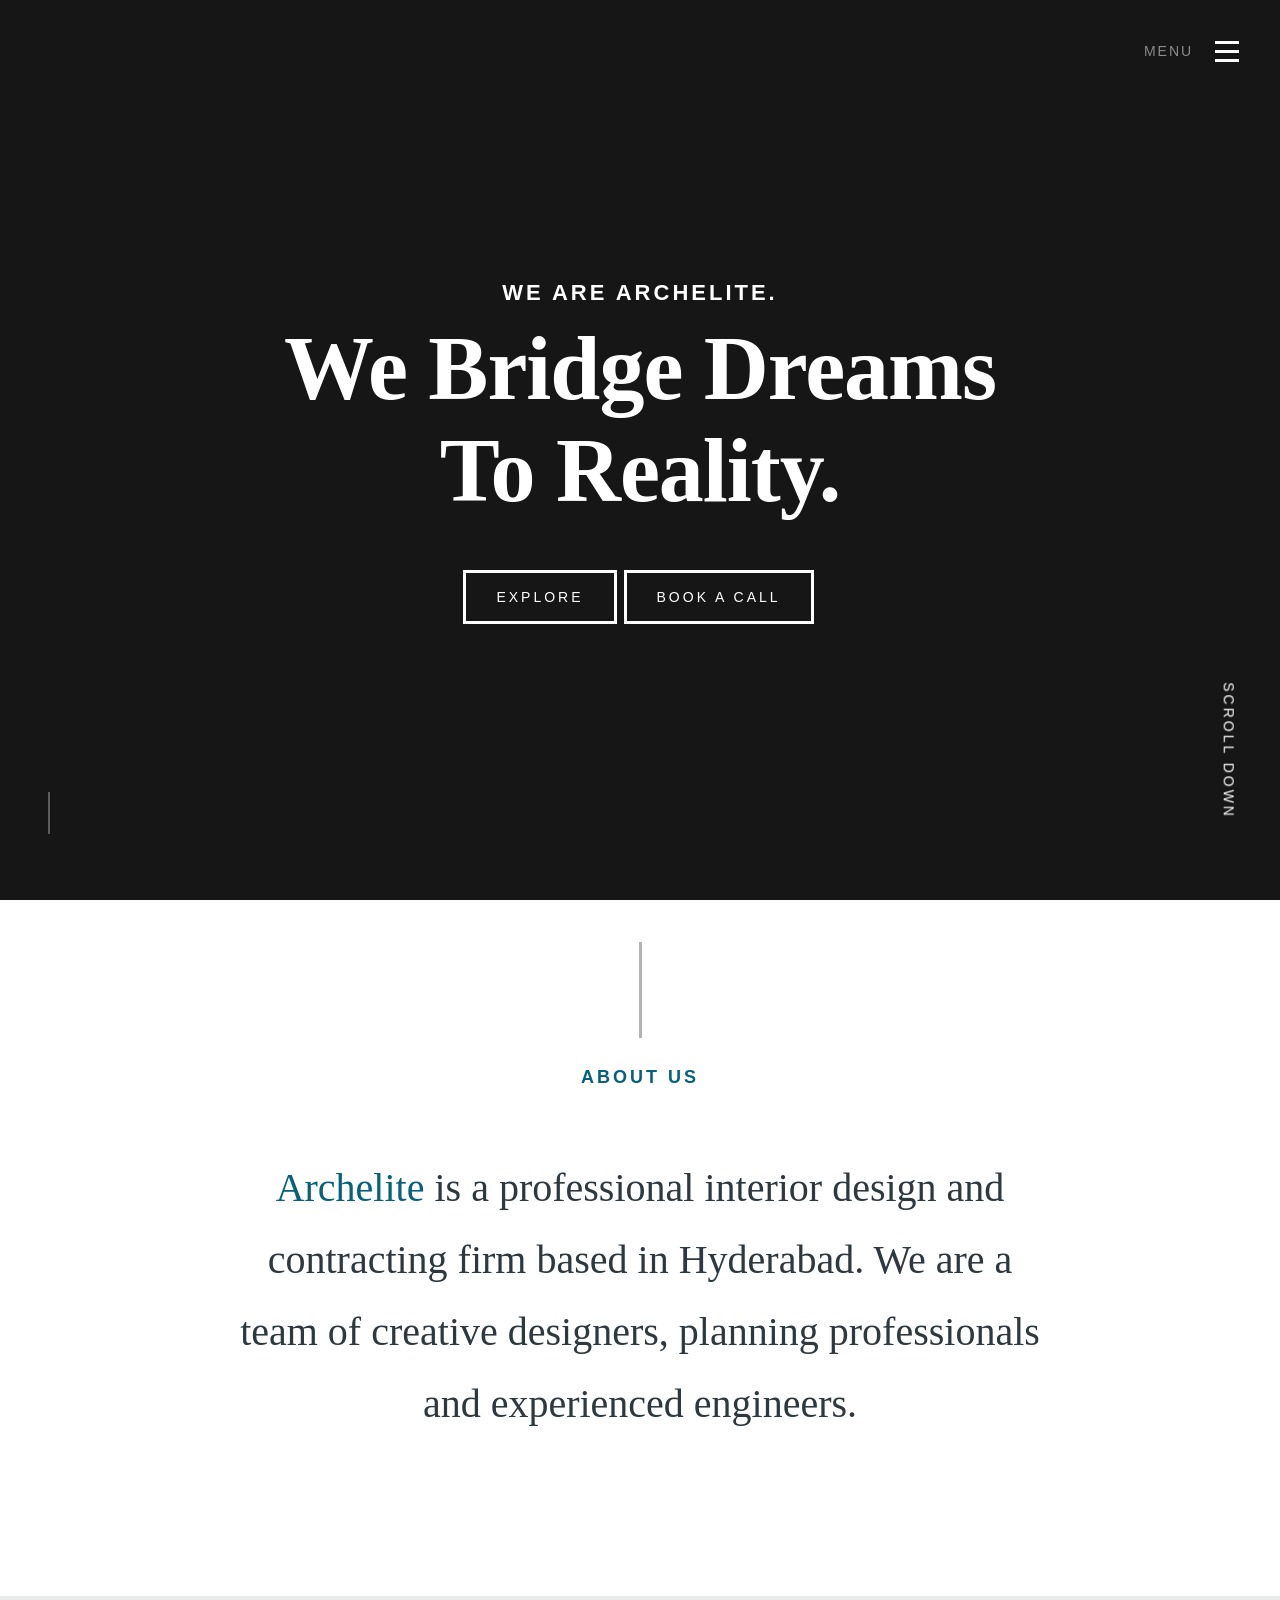
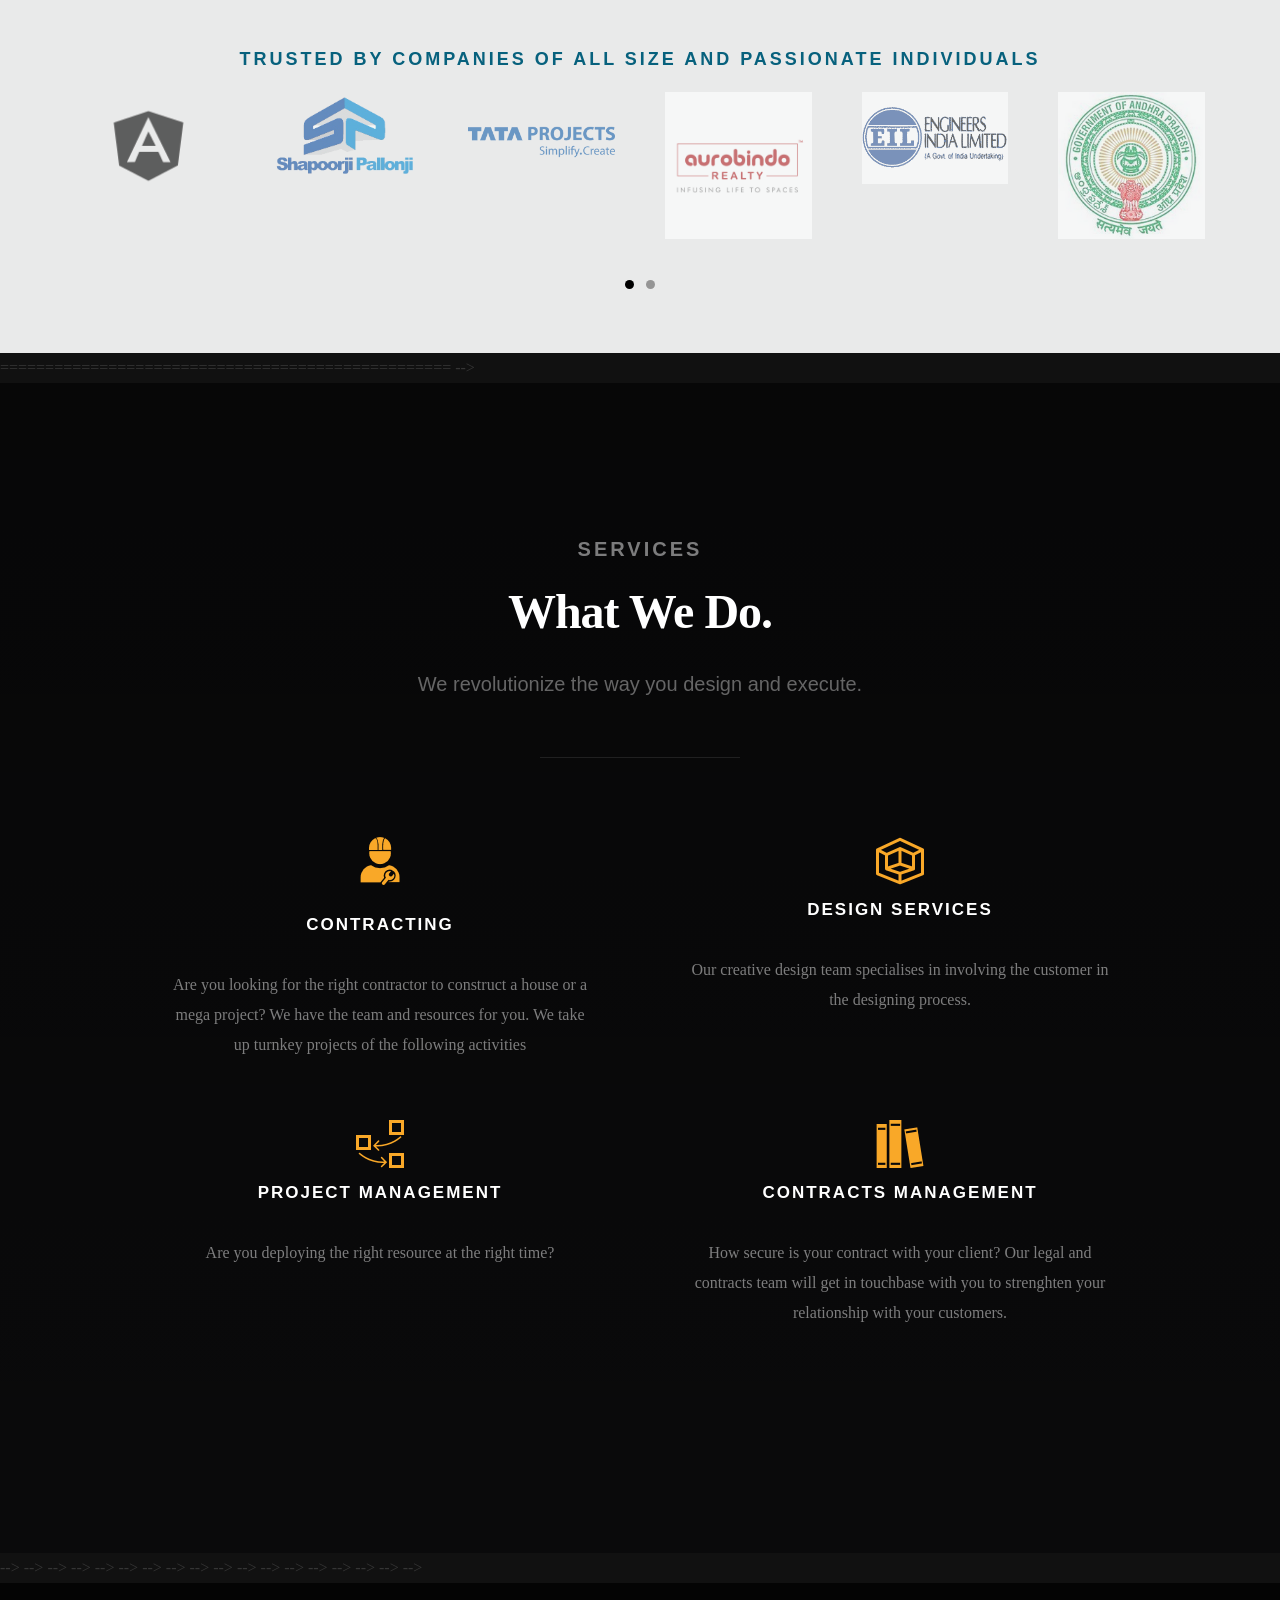
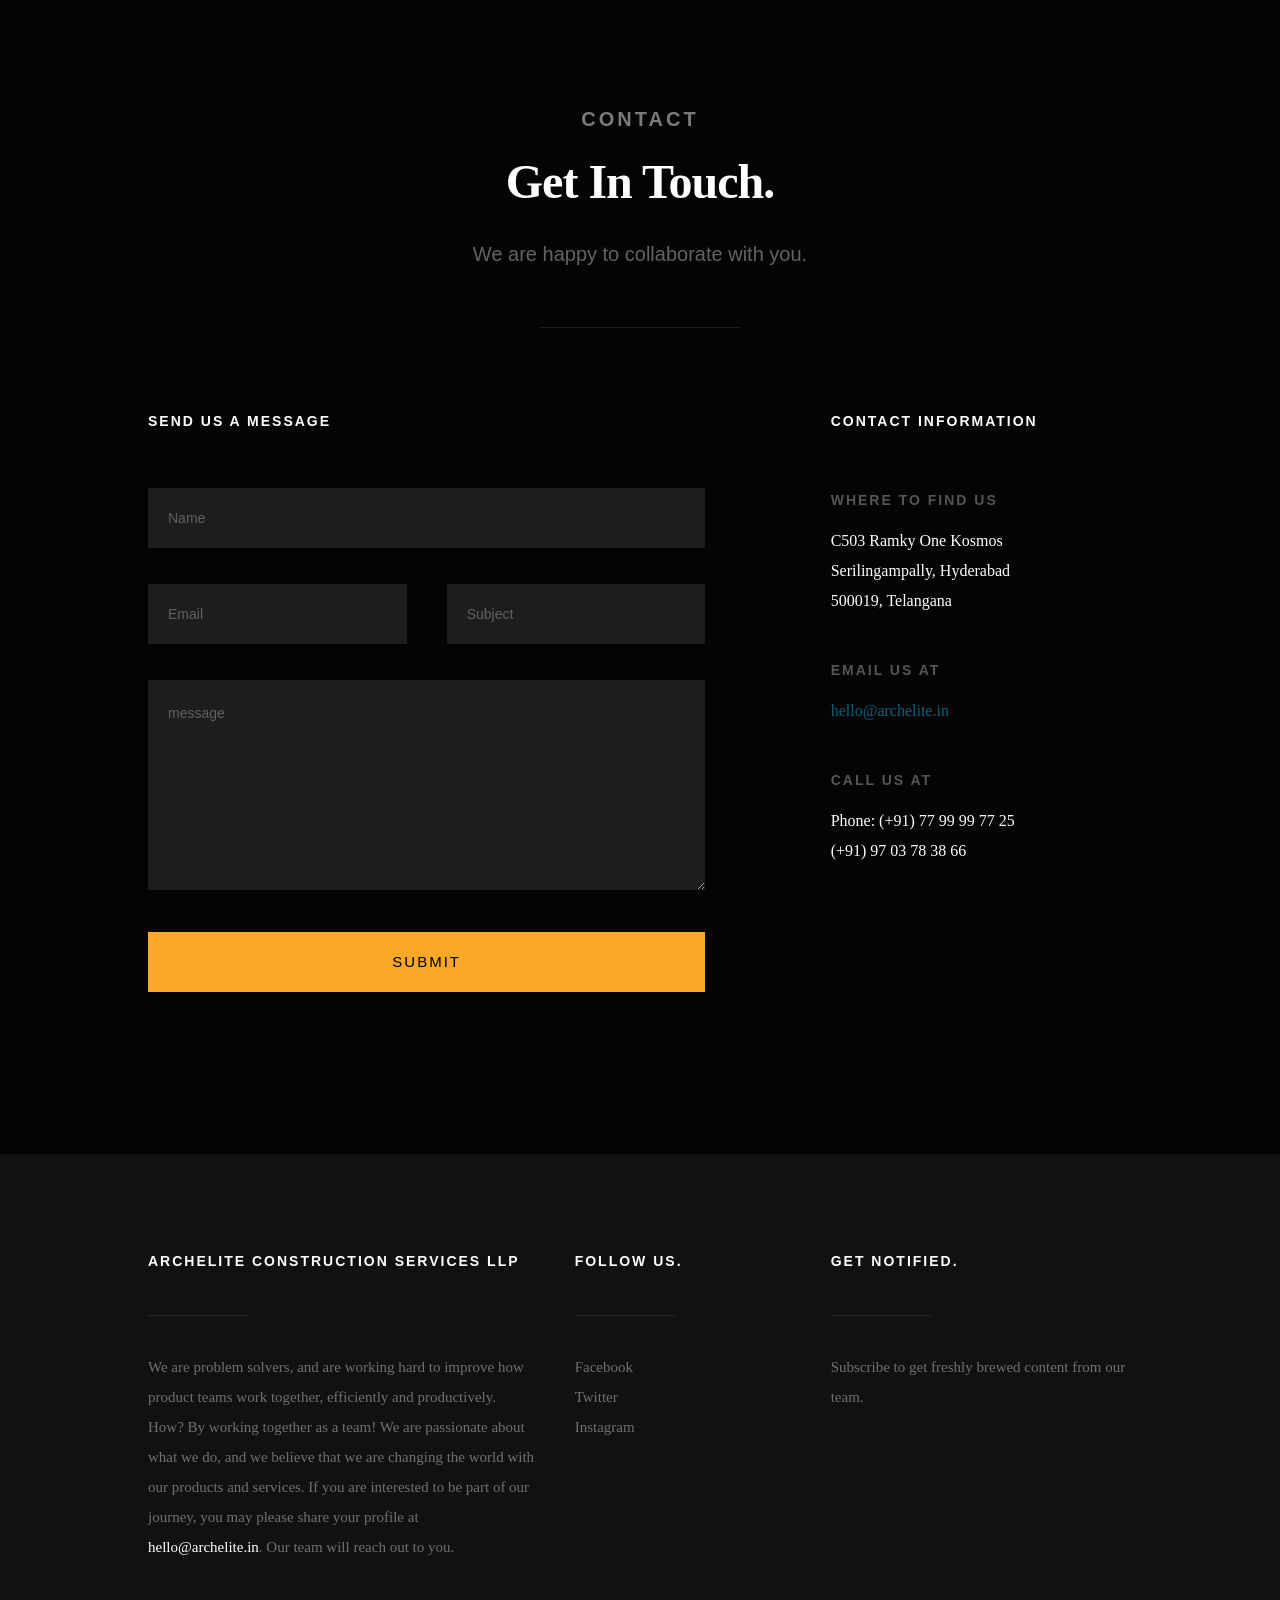
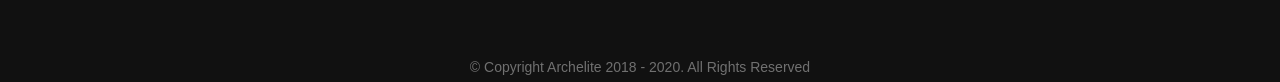
==== commit a845e35f: "Update website: fix emails, uncomment favicon, add avatars, rename js folder" ====
--- a/index.html
+++ b/index.html
@@ -98,7 +98,7 @@
 				  				<a class="smoothscroll button stroke" href="#about">
 				  					Explore
 				  				</a>
-								<a class="smoothscroll button stroke" href=https://calendly.com/archelite/discovery-call>
+								<a class="smoothscroll button stroke" href="https://calendly.com/archelite/discovery-call">
 				  					Book A Call
 				  				</a>
 								
@@ -170,7 +170,7 @@
 			<div class="col-twelve">
 				<h3 class="animate-this">Trusted by companies of all size and passionate individuals</h3>
 				<div class="client-lists owl-carousel">
-  					<div><img src="images/clients/mozilla.png" alt=""></div>
+  					<div><img src="images/clients/angular.png" alt=""></div>
   					<div><img src="images/clients/bower.png" alt=""></div>
   					<div><img src="images/clients/codepen.png" alt=""></div>
   					<div><img src="images/clients/envato.png" alt=""></div>
@@ -179,8 +179,8 @@
   					<div><img src="images/clients/evernote.png" alt=""></div>
   					<div><img src="images/clients/github.png" alt=""></div>
   					<div><img src="images/clients/joomla.png" alt=""></div>
-  					<div><img src="images/clients/jQuery.png" alt=""></div>
-  					<div><img src="images/clients/wordpress.png" alt=""></div>
+  					<div><img src="images/clients/buffer.png" alt=""></div>
+  					<div><img src="images/clients/dropbox.png" alt=""></div>
 				</div>
 				
 			</div> <!-- end col-twelve -->
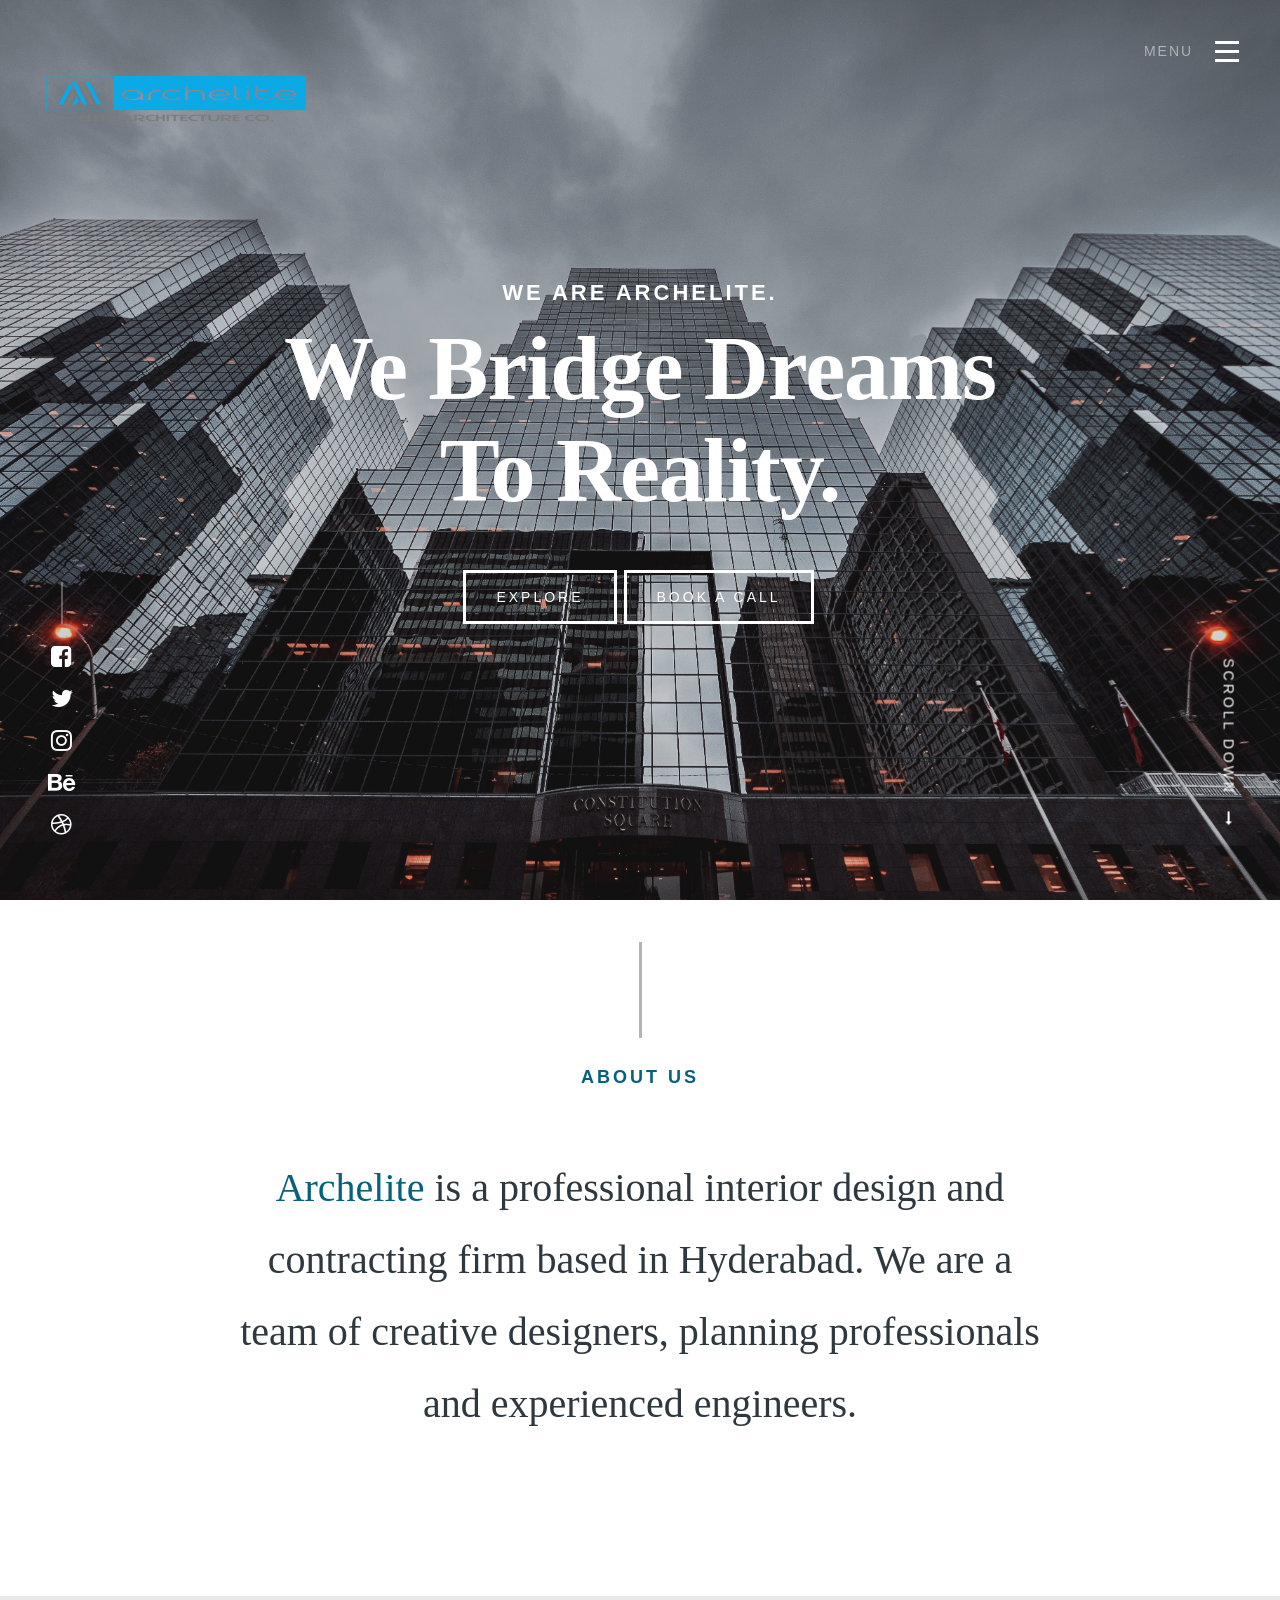
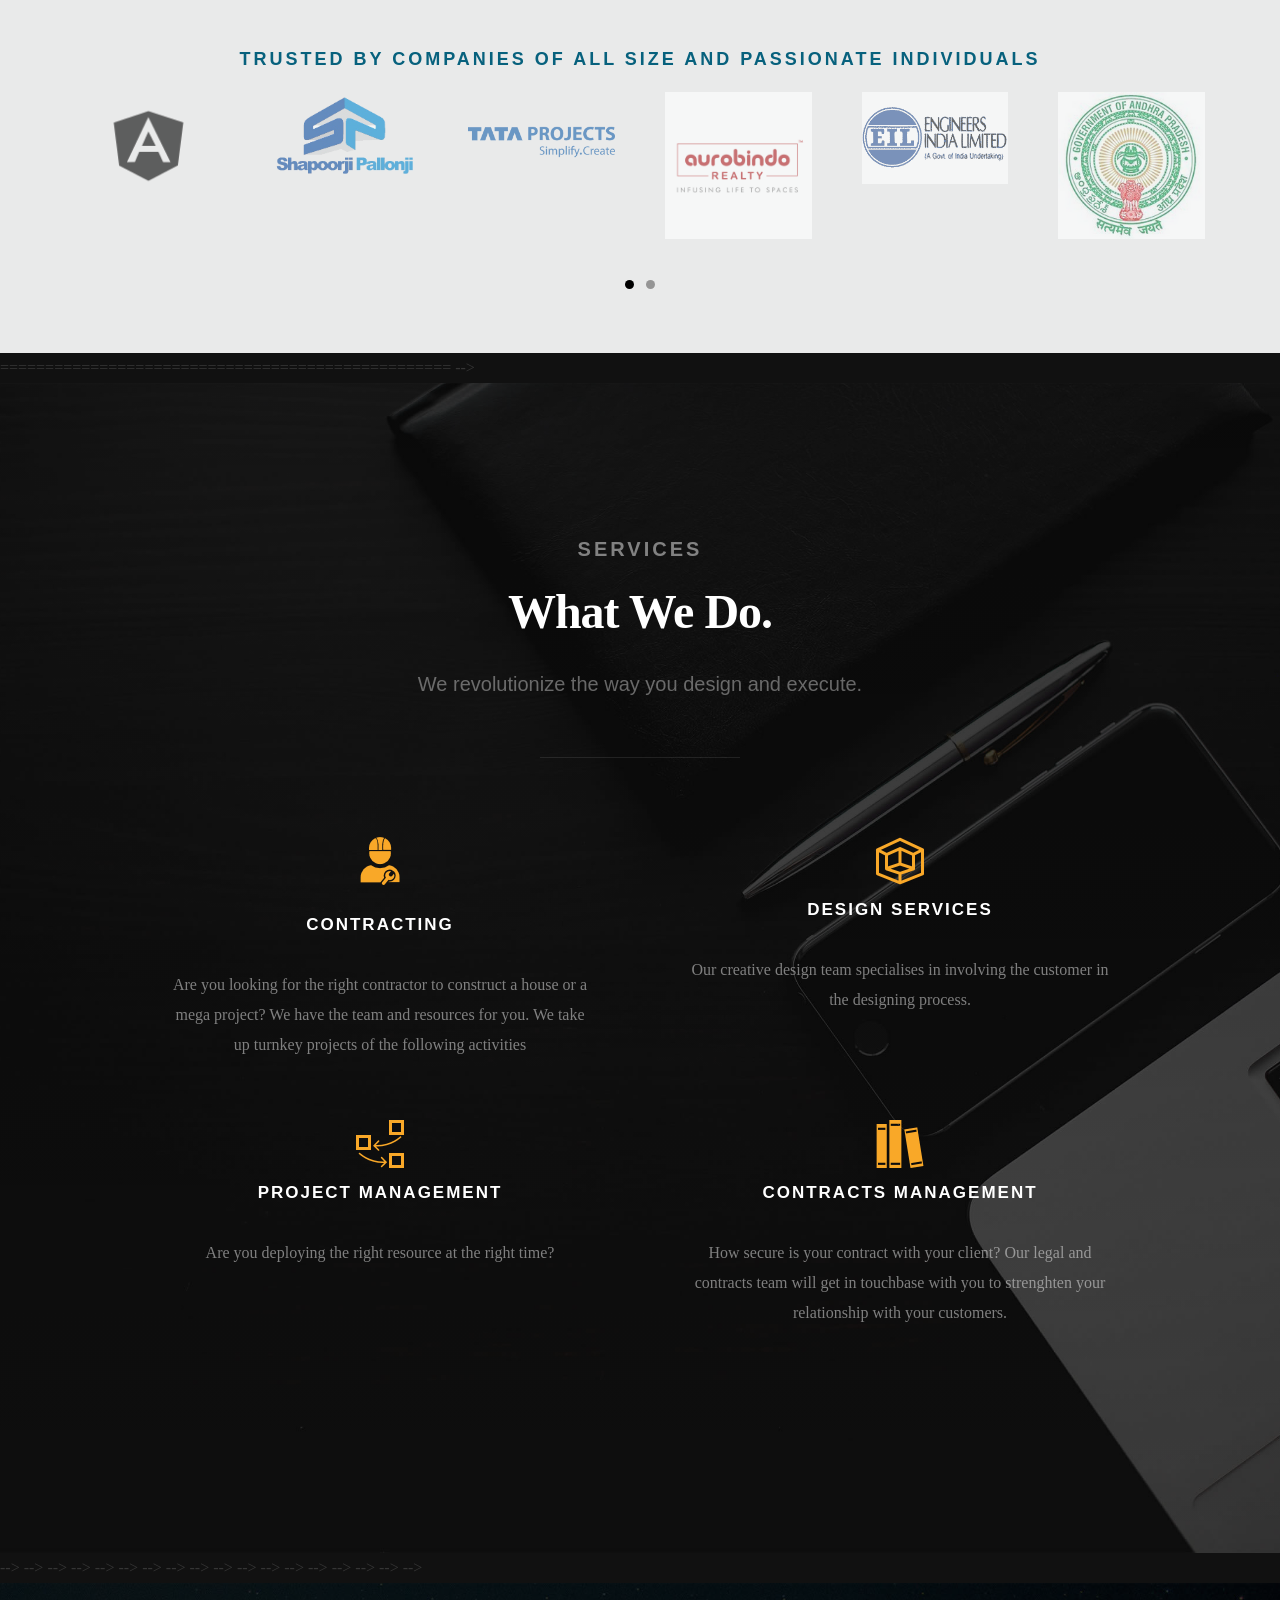
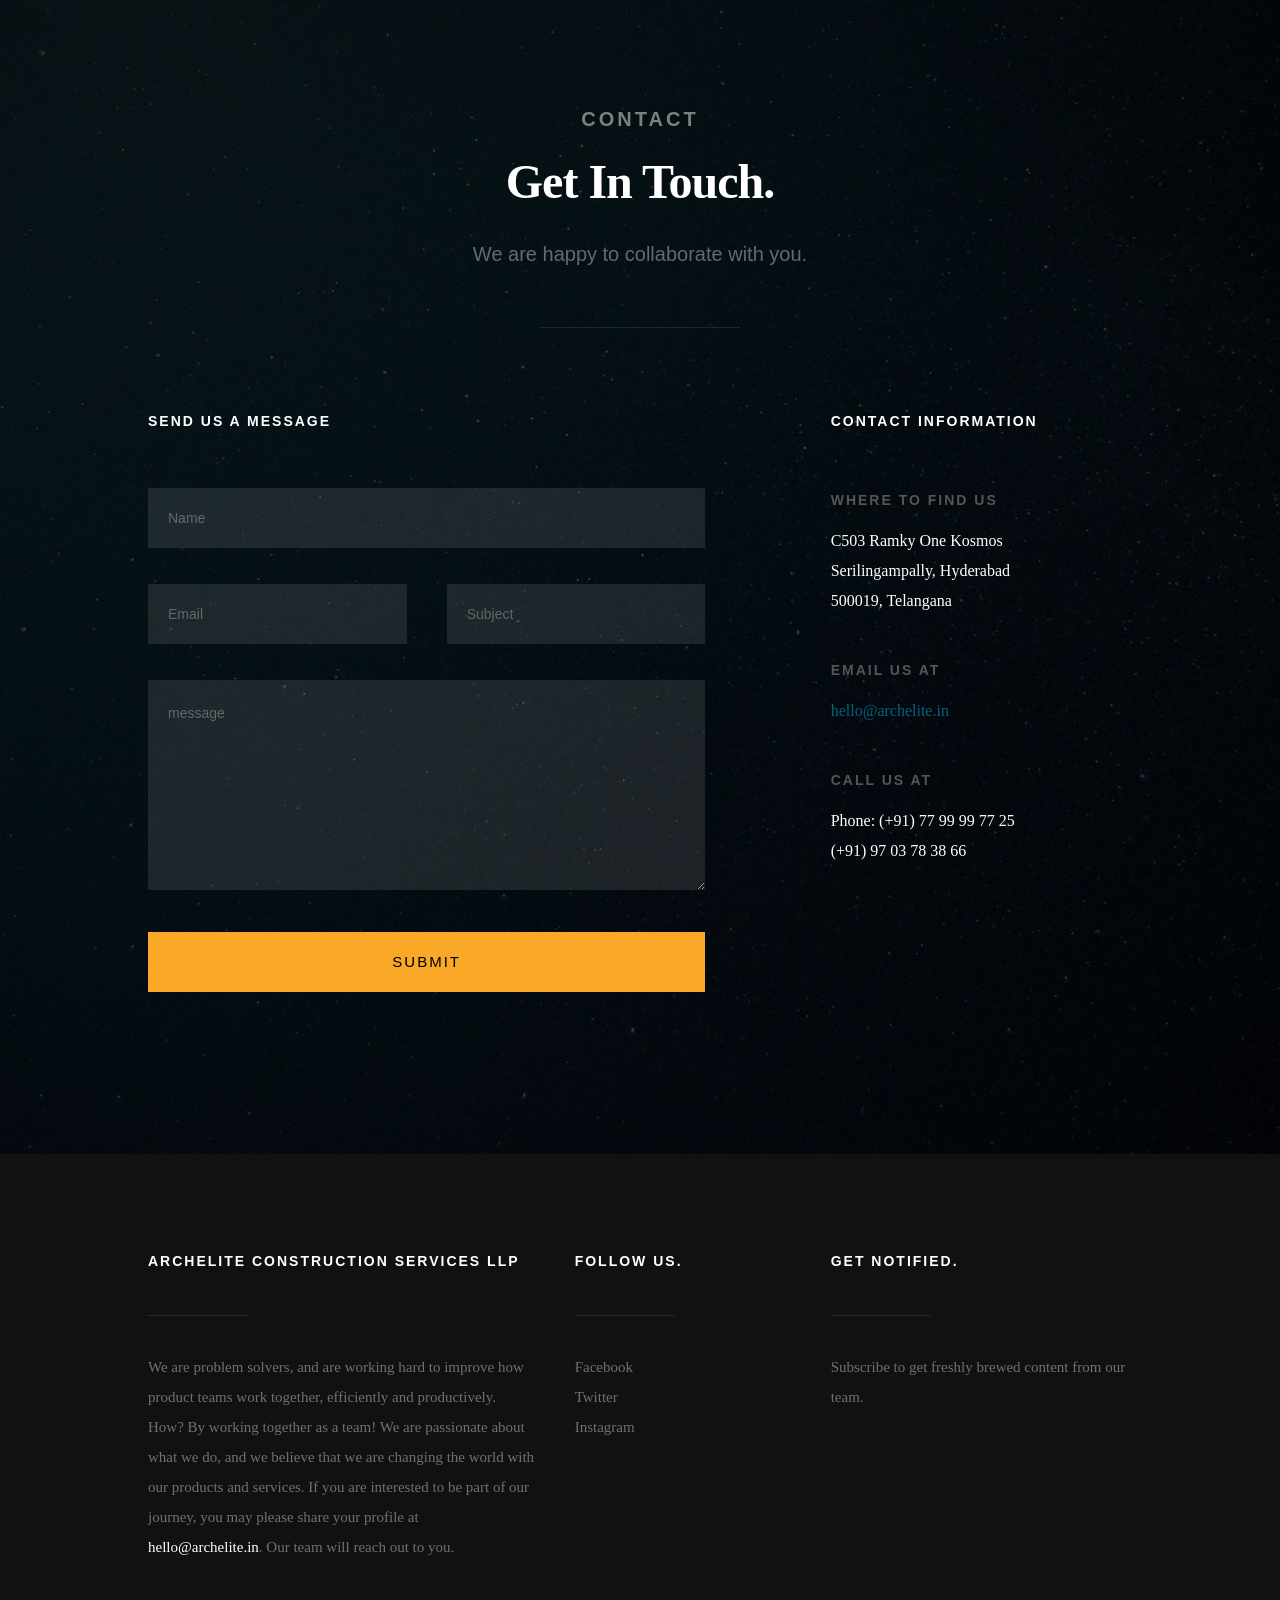
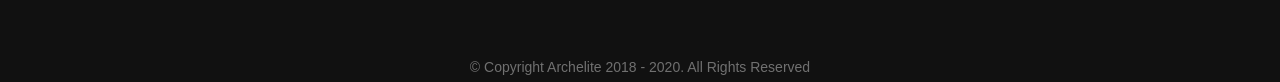
==== commit c3137bb3: "Update CSS, add fonts, logos, and background images; remove unused avatars and clients" ====
--- a/index.html
+++ b/index.html
@@ -17,6 +17,7 @@
 
  	<!-- CSS
    ================================================== -->
+   <link rel="stylesheet" href="https://cdnjs.cloudflare.com/ajax/libs/font-awesome/4.7.0/css/font-awesome.min.css">
    <link rel="stylesheet" href="css/base.css">
    <link rel="stylesheet" href="css/vendor.css">  
    <link rel="stylesheet" href="css/main.css">  
--- a/css/main.css
+++ b/css/main.css
@@ -30,8 +30,8 @@
  *  01. webfonts and iconfonts - (_document-setup)
  *
  * ------------------------------------------------------------------- */
-@import url("font-awesome/css/font-awesome.min.css");
-@import url("micons/micons.css");
+/* font-awesome loaded via CDN in index.html */
+@import url("micons/micons.css"); /* icomoon font - icons only used in commented-out portfolio section */
 @import url("fonts.css");
 
 
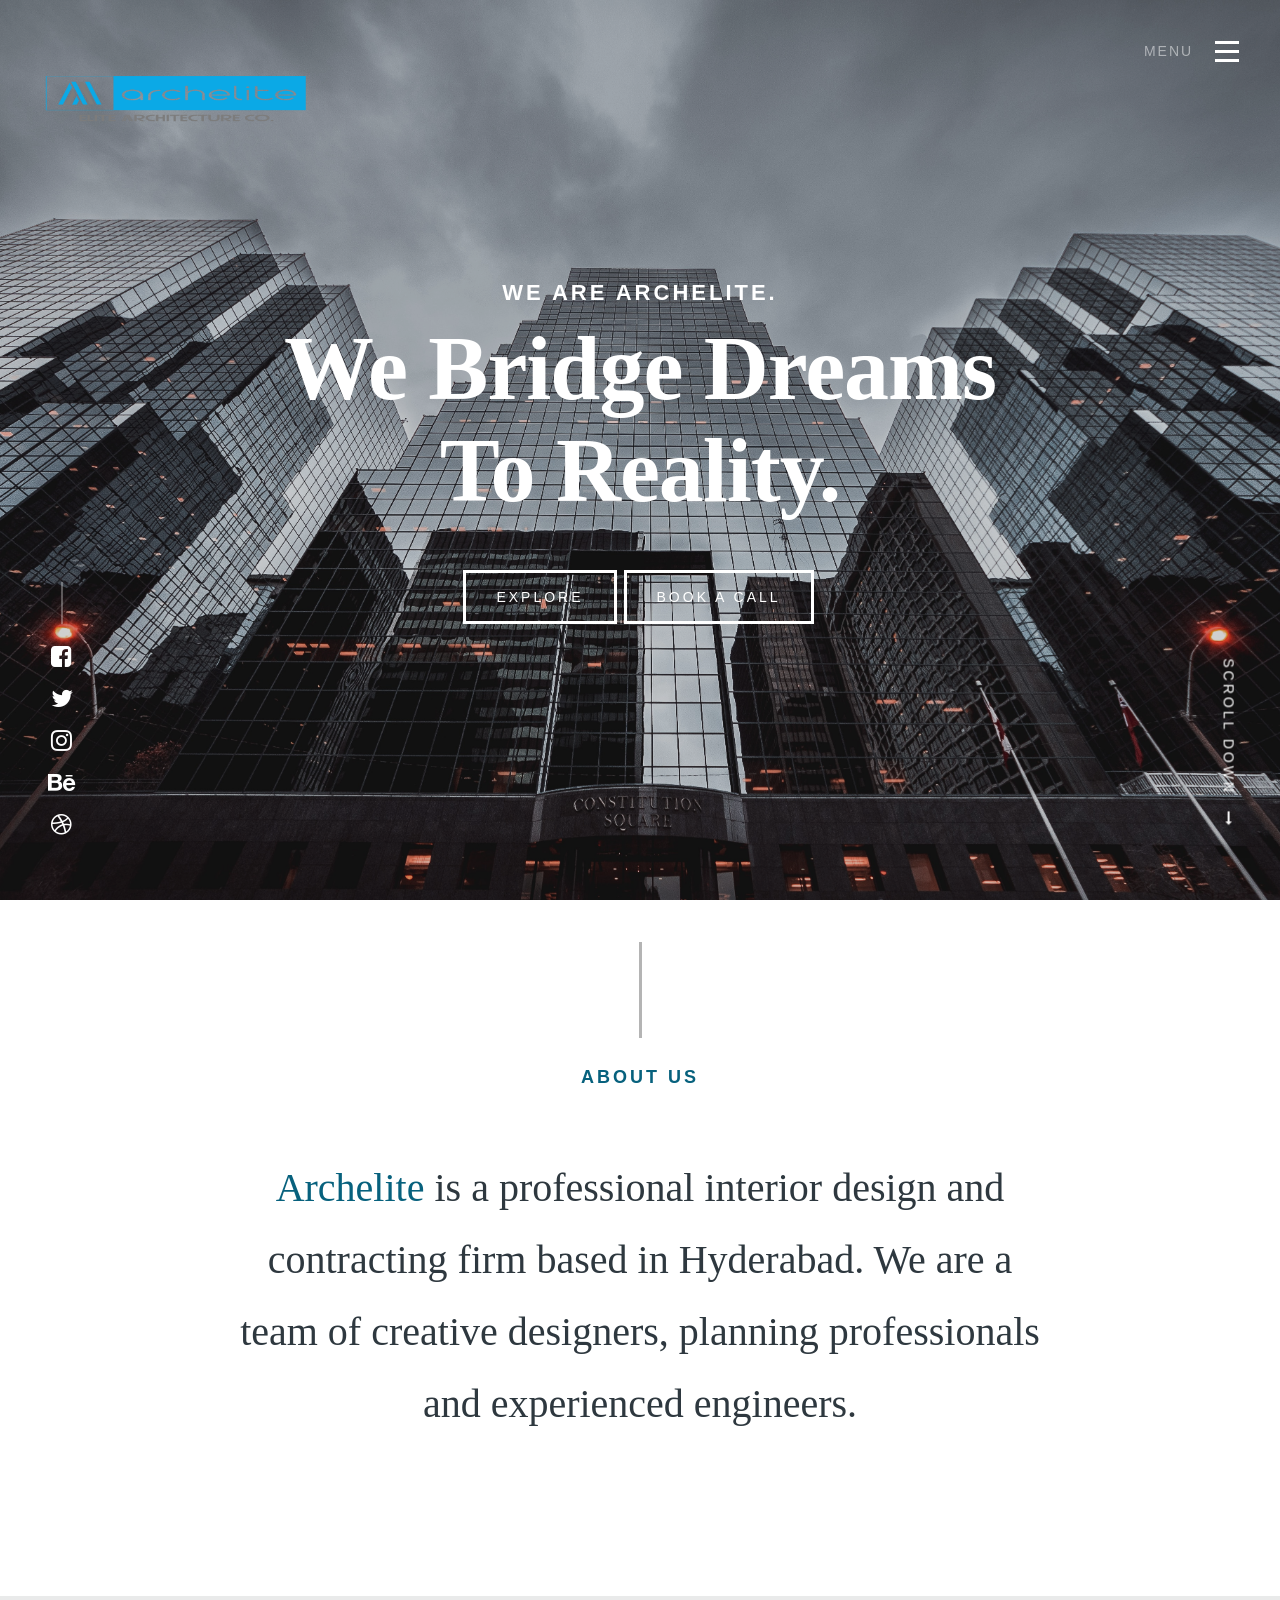
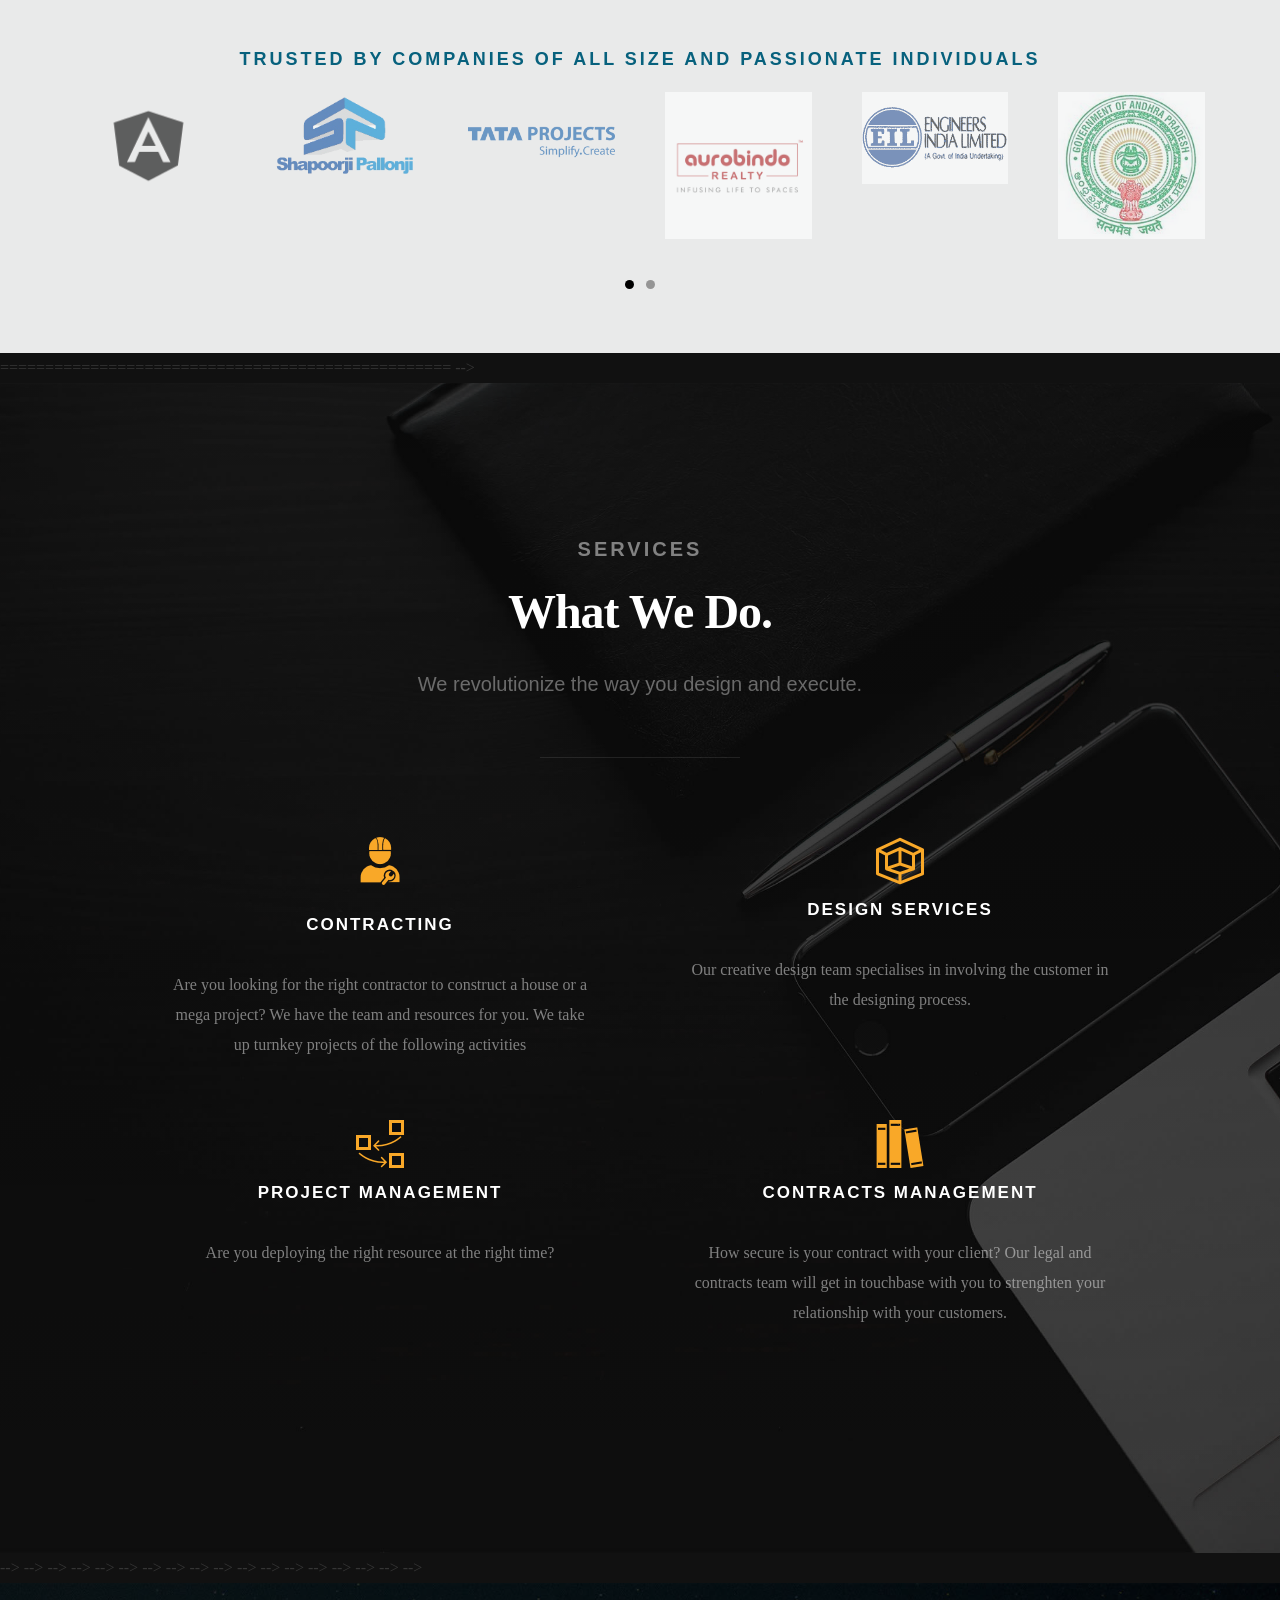
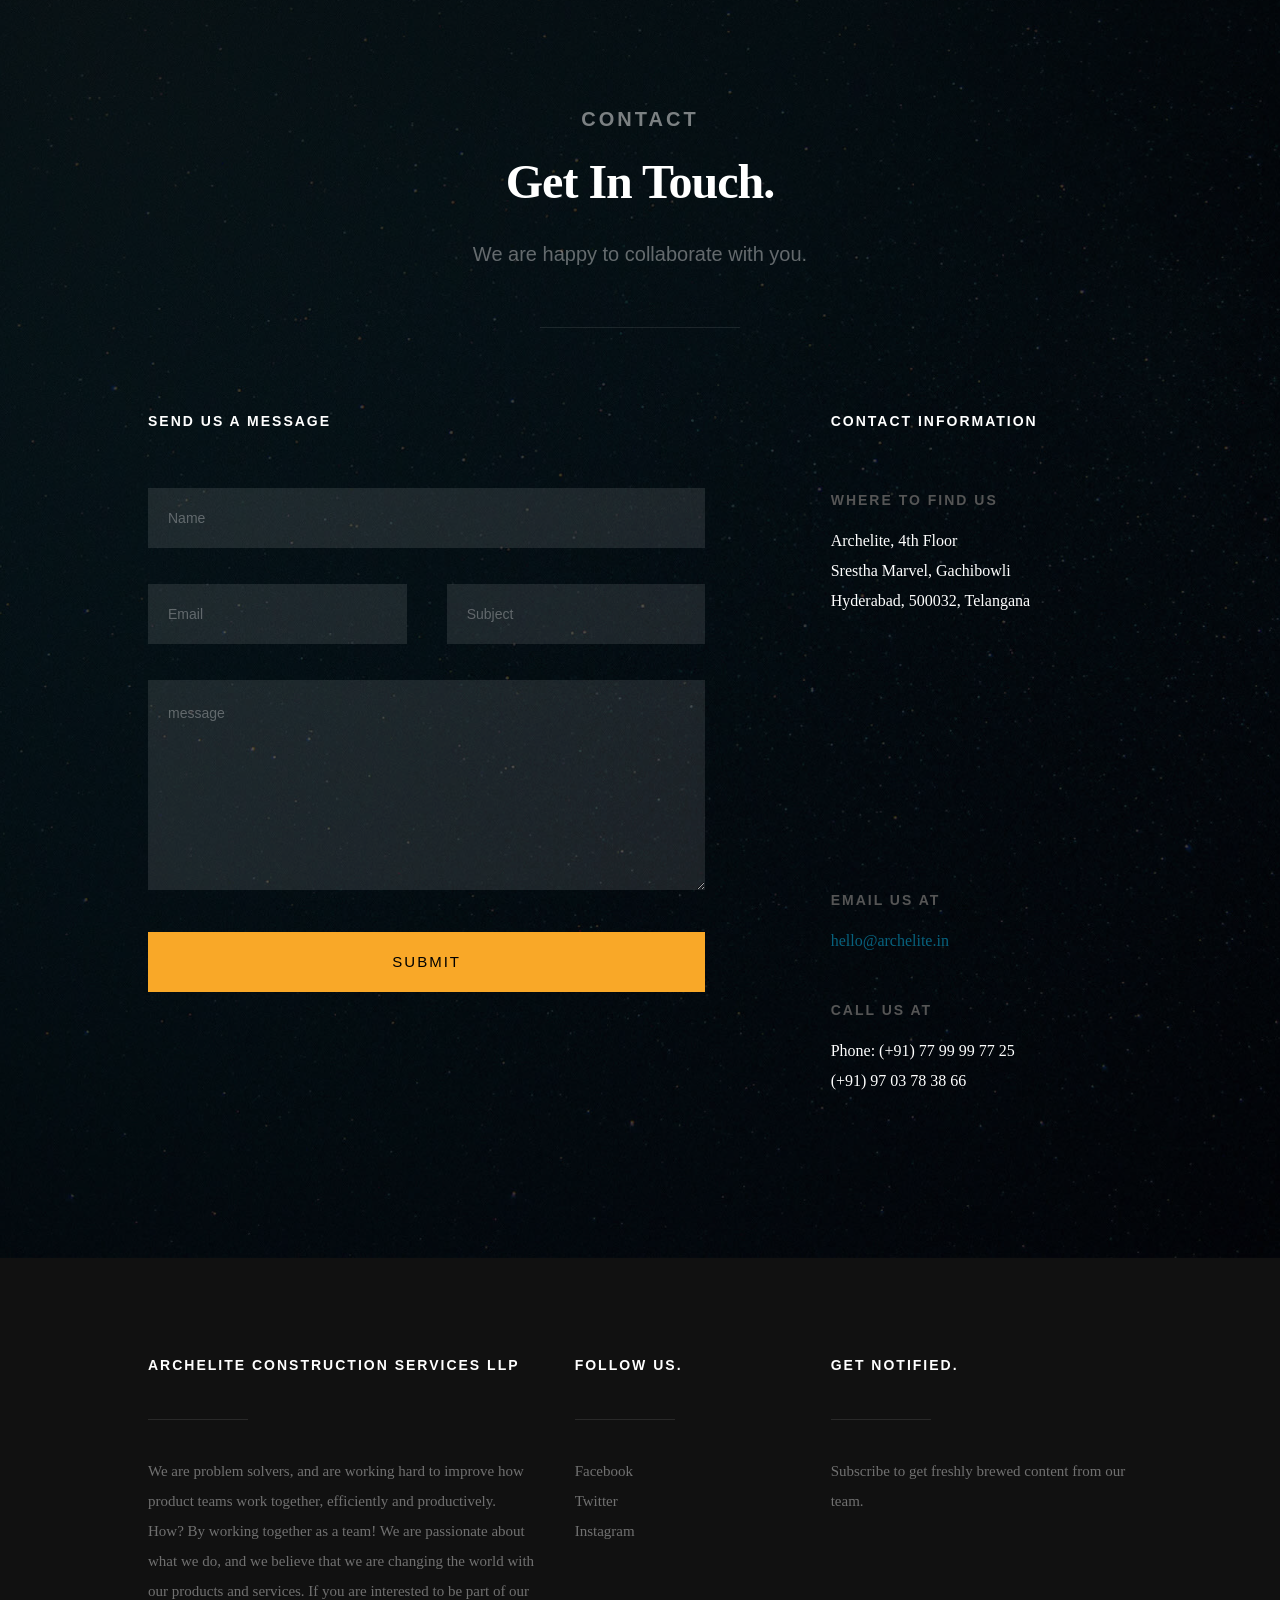
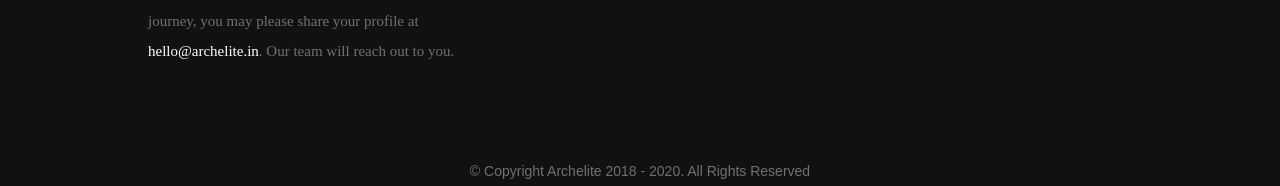
==== commit d006e12a: "Update index.html" ====
--- a/index.html
+++ b/index.html
@@ -1,703 +1,714 @@
-<!DOCTYPE html>
-<!--[if IE 8 ]><html class="no-js oldie ie8" lang="en"> <![endif]-->
-<!--[if IE 9 ]><html class="no-js oldie ie9" lang="en"> <![endif]-->
-<!--[if (gte IE 9)|!(IE)]><!--><html class="no-js" lang="en"> <!--<![endif]-->
-<head>
-
-   <!--- basic page needs
-   ================================================== -->
-   <meta charset="utf-8">
-	<title>Archelite</title>
-	<meta name="description" content="">  
-	<meta name="author" content="">
-
-   <!-- mobile specific metas
-   ================================================== -->
-	<meta name="viewport" content="width=device-width, initial-scale=1, maximum-scale=1">
-
- 	<!-- CSS
-   ================================================== -->
+<!DOCTYPE html>
+<!--[if IE 8 ]><html class="no-js oldie ie8" lang="en"> <![endif]-->
+<!--[if IE 9 ]><html class="no-js oldie ie9" lang="en"> <![endif]-->
+<!--[if (gte IE 9)|!(IE)]><!--><html class="no-js" lang="en"> <!--<![endif]-->
+<head>
+
+   <!--- basic page needs
+   ================================================== -->
+   <meta charset="utf-8">
+	<title>Archelite</title>
+	<meta name="description" content="">  
+	<meta name="author" content="">
+
+   <!-- mobile specific metas
+   ================================================== -->
+	<meta name="viewport" content="width=device-width, initial-scale=1, maximum-scale=1">
+
+ 	<!-- CSS
+   ================================================== -->
    <link rel="stylesheet" href="https://cdnjs.cloudflare.com/ajax/libs/font-awesome/4.7.0/css/font-awesome.min.css">
-   <link rel="stylesheet" href="css/base.css">
-   <link rel="stylesheet" href="css/vendor.css">  
-   <link rel="stylesheet" href="css/main.css">  
-   
-	<link rel="shortcut icon" href="favicon.ico" type="image/x-icon">
-	<link rel="icon" href="favicon.ico" type="image/x-icon">
-
-</head>
-
-<body id="top">
-
-	<!-- header 
-   ================================================== -->
-   <header> 
-
-   	<div class="header-logo">
-	      <a href="index.html">Archelite</a>
-	   </div> 
-
-		<a id="header-menu-trigger" href="#0">
-		 	<span class="header-menu-text">Menu</span>
-		  	<span class="header-menu-icon"></span>
-	
-		<nav id="menu-nav-wrap">
-
-			<a href="#0" class="close-button" title="close"><span>Close</span></a>	
-
-	   	<h3>Archelite.</h3>  
-
-			<ul class="nav-list">
-				<li class="current"><a class="smoothscroll" href="#home" title="">Home</a></li>
-				<li><a class="smoothscroll" href="#about" title="">About</a></li>
-				<li><a class="smoothscroll" href="#services" title="">Services</a></li>
-				<li><a class="smoothscroll" href="#portfolio" title="">Works</a></li>
-				<li><a class="smoothscroll" href="#contact" title="">Contact</a></li>						
-			</ul>	
-
-				<ul class="header-social-list">
-	         <li>
-	         	<a href="#"><i class="fa fa-facebook-square"></i></a>
-	         </li>
-	         <li>
-	         	<a href="#"><i class="fa fa-twitter"></i></a>
-	         </li>
-	         <li>
-	         	<a href="#"><i class="fa fa-instagram"></i></a>
-	         </li>
-            <li>
-            	<a href="#"><i class="fa fa-behance"></i></a>
-            </li>
-	         <li>
-	         	<a href="#"><i class="fa fa-dribbble"></i></a>
-	         </li>	         
-	      </ul>		
-
-		</nav>  <!-- end #menu-nav-wrap -->
-
-	</header> <!-- end header -->  
-
-
-   <!-- home
-   ================================================== -->
-   <section id="home">
-
-   	<div class="overlay"></div>
-
-   	<div class="home-content-table">	
-		   <div class="home-content-tablecell">
-		   	<div class="row">
-		   		<div class="col-twelve">		   			
-			  		
-			  				<h3 class="animate-intro">We Are Archelite.</h3>
-				  			<h1 class="animate-intro">
-							We Bridge Dreams  <br>
-							To Reality.
-				  			</h1>	
-
-				  			<div class="more animate-intro">
-				  				<a class="smoothscroll button stroke" href="#about">
-				  					Explore
-				  				</a>
-								<a class="smoothscroll button stroke" href="https://calendly.com/archelite/discovery-call">
-				  					Book A Call
-				  				</a>
-								
-								<!-- <a class="smoothscroll button stroke" href="docs\CorporateProfile.pdf"> -->
-				  					<!-- Profile -->
-				  				<!-- </a> -->
-				  			</div>							
-
-			  		</div> <!-- end col-twelve --> 
-		   	</div> <!-- end row --> 
-		   </div> <!-- end home-content-tablecell --> 		   
-		</div> <!-- end home-content-table -->
-
-		<ul class="home-social-list">
-	      <li class="animate-intro">
-	        	<a href="#"><i class="fa fa-facebook-square"></i></a>
-	      </li>
-	      <li class="animate-intro">
-	        	<a href="#"><i class="fa fa-twitter"></i></a>
-	      </li>
-	      <li class="animate-intro">
-	        	<a href="#"><i class="fa fa-instagram"></i></a>
-	      </li>
-         <li class="animate-intro">
-           	<a href="#"><i class="fa fa-behance"></i></a>
-         </li>
-	      <li class="animate-intro">
-	        	<a href="#"><i class="fa fa-dribbble"></i></a>
-	      </li>	      
-	   </ul> <!-- end home-social-list -->	
-
-		<div class="scrolldown">
-			<a href="#about" class="scroll-icon smoothscroll">		
-		   	Scroll Down		   	
-		   	<i class="fa fa-long-arrow-right" aria-hidden="true"></i>
-			</a>
-		</div>			
-   
-   </section> <!-- end home -->
-
-
-   <!-- about
-   ================================================== -->
-   <section id="about">
-
-   	<div class="row about-wrap">
-   		<div class="col-full">
-
-   			<div class="about-profile-bg"></div>
-
-				<div class="intro">
-					<h3 class="animate-this">About Us</h3>
-	   			<p class="lead animate-this"><span>Archelite</span> is a professional interior design and contracting firm based in Hyderabad. We are a team of creative designers, planning professionals and experienced engineers.</p>	
-				</div>   
-
-   		</div> <!-- end col-full  -->
-   	</div> <!-- end about-wrap  -->
-
-   </section> <!-- end about -->
-
-
-   <!-- about
-   
-   <!-- stats
-   ================================================== -->
-   <section id="clients">
-
-		<div class="row animate-this">
-			<div class="col-twelve">
-				<h3 class="animate-this">Trusted by companies of all size and passionate individuals</h3>
-				<div class="client-lists owl-carousel">
-  					<div><img src="images/clients/angular.png" alt=""></div>
-  					<div><img src="images/clients/bower.png" alt=""></div>
-  					<div><img src="images/clients/codepen.png" alt=""></div>
-  					<div><img src="images/clients/envato.png" alt=""></div>
-  					<div><img src="images/clients/firefox.png" alt=""></div>
-  					<div><img src="images/clients/grunt.png" alt=""></div>
-  					<div><img src="images/clients/evernote.png" alt=""></div>
-  					<div><img src="images/clients/github.png" alt=""></div>
-  					<div><img src="images/clients/joomla.png" alt=""></div>
-  					<div><img src="images/clients/buffer.png" alt=""></div>
-  					<div><img src="images/clients/dropbox.png" alt=""></div>
-				</div>
-				
-			</div> <!-- end col-twelve -->
-		</div> <!-- end row -->
-
-   </section> <!-- end clients -->
-
-   
-   ================================================== -->
-   <section id="services">
-
-   	<div class="overlay"></div>
-   	<div class="gradient-overlay"></div>
-   	
-   	<div class="row narrow section-intro with-bottom-sep animate-this">
-   		<div class="col-full">
-   			
-   				<h3>Services</h3>
-   			   <h1>What We Do.</h1>
-   			
-   			   <p class="lead">We revolutionize the way you design and execute.</p>
-   			
-   	   </div> <!-- end col-full -->
-   	</div> <!-- end row -->
-
-   	<div class="row services-content">
-
-   		<div class="services-list block-1-2 block-tab-full group">
-
-	      	<div class="bgrid service-item animate-this">	
-
-	      		<span class="icon">
-				<img src="images/icons/engineer.png" alt="Smiley face">
-</span>            
-
-	            <div class="service-content">
-	            	<h3 class="h05">Contracting</h3>
-
-		            <p> Are you looking for the right contractor to construct a house or a mega project? We have the team and resources for you. We take up turnkey projects of the following activities
-	         		</p>	         		
-	         	</div> 	         	 
-
-				</div> <!-- end bgrid -->
-
-				<div class="bgrid service-item animate-this">	
-
-					<span class="icon">
-					<img src="images/icons/design.png" alt="Smiley face">	
-
-	            <div class="service-content">	
-	            	<h3 class="h05">Design Services</h3>  
-
-		            <p> Our creative design team specialises in involving the customer in the designing process. 
-	         		</p>	         		
-	            </div>	                          
-
-			   </div> <!-- end bgrid -->
-
-			   <div class="bgrid service-item animate-this">
-
-			   	<span class="icon">
-				<img src="images/icons/project.png" alt="Smiley face">
-
-	            <div class="service-content">
-	            	<h3 class="h05">Project Management</h3>
-
-		            <p> Are you deploying the right resource at the right time?         			</p>
-	            </div> 	            	               
-
-			   </div> <!-- end bgrid -->
-
-				<div class="bgrid service-item animate-this">
-
-					<span class="icon">
-					<img src="images/icons/contract.png" alt="Smiley face">						
-
-	            <div class="service-content">
-	            	<h3 class="h05">Contracts Management</h3>
-
-		            <p> How secure is your contract with your client? Our legal and contracts team will get in touchbase with you to strenghten your relationship with your customers.
-	         		</p>	         		
-	            </div>                
-
-				</div> <!-- end bgrid -->			   
-
-	      </div> <!-- end services-list -->
-   		
-   	</div> <!-- end services-content -->   			
-
-   </section> <!-- end services -->
-
-
-   <!-- portfolio
-   ================================================== -->
-   <!-- <section id="portfolio"> -->
-   	
-   	<!-- <div class="intro-wrap"> -->
-
-   		<!-- <div class="row narrow section-intro with-bottom-sep animate-this"> -->
-	   		<!-- <div class="col-twelve"> -->
-	   			<!-- <h3>Showcase</h3> -->
-		   		<!-- <h1>See Our Featured Projects.</h1>  			 -->
-		   		
-		   		<!-- <p class="lead">Lorem ipsum Dolor adipisicing nostrud et aute Excepteur amet commodo ea dolore irure esse Duis nulla sint fugiat cillum ullamco proident aliquip quis qui voluptate dolore veniam Ut laborum non est in officia.</p>	   			 -->
-	   		<!-- </div>   		 -->
-	   	<!-- </div> <!-- end row section-intro -->   		 -->
-
-   	<!-- </div> <!-- end intro-wrap -->   	 -->
-
-   	<!-- <div class="row portfolio-content"> -->
-   		<!-- <div class="col-twelve"> -->
-   			<!-- <div id="folio-wrap" class="bricks-wrapper">					 -->
-
-   				<!-- <div class="brick folio-item"> -->
-	               <!-- <div class="item-wrap animate-this" data-src="images/portfolio/gallery/g-shutterbug.jpg" data-sub-html="#01" > 	 -->
-	                  <!-- <a href="#" class="overlay"> -->
-	                  	<!-- <img src="images/portfolio/shutterbug.jpg" alt="Skaterboy">	                      -->
-	                     <!-- <div class="item-text"> -->
-	                     	<!-- <span class="folio-types"> -->
-		     					      <!-- Web Development -->
-		     					   <!-- </span> -->
-		     					   <!-- <h3 class="folio-title">Shutterbug</h3>	     					    -->
-		     					<!-- </div>                                         -->
-	                  <!-- </a> -->
-	                  <!-- <a href="https://www.behance.net/" class='details-link' title="details"> -->
-	                  	<!-- <i class="icon-link"></i> -->
-	                  <!-- </a> -->
-	               <!-- </div> <!-- end item-wrap --> -->
-						
-						<!-- <div id="01" class='hide'> -->
-							<!-- <h4>Shutterbug</h4> -->
-							<!-- <p>Lorem ipsum Dolor deserunt labore sint officia. Magna et aute enim proident tempor sunt quis nulla voluptate fugiat velit. <a href="https://www.behance.net/">Details</a></p> -->
-						<!-- </div> -->
-	        		<!-- </div> <!-- end folio-item --> -->
-
-	        		<!-- <div class="brick folio-item"> -->
-	               <!-- <div class="item-wrap animate-this" data-src="images/portfolio/gallery/g-yellowwall.jpg" data-sub-html="#02"> 	 -->
-	                  <!-- <a href="#" class="overlay"> -->
-	                  	<!-- <img src="images/portfolio/yellowwall.jpg" alt="Shutterbug">	                      -->
-	                     <!-- <div class="item-text"> -->
-	                     	<!-- <span class="folio-types"> -->
-		     					      <!-- Marketing -->
-		     					   <!-- </span> -->
-		     					   <!-- <h3 class="folio-title">Yellow Wall</h3>  	     					    -->
-		     					<!-- </div>                                         -->
-	                  <!-- </a> -->
-	                  <!-- <a href="https://www.behance.net/" class='details-link' title="details"> -->
-	                  	<!-- <i class="icon-link"></i> -->
-	                  <!-- </a> -->
-	               <!-- </div> <!-- end item-wrap --> -->
-
-	               <!-- <div id="02" class='hide'> -->
-							<!-- <h4>Yellow Wall</h4> -->
-							<!-- <p>Lorem ipsum Dolor deserunt labore sint officia. Magna et aute enim proident tempor sunt quis nulla voluptate fugiat velit. <a href="https://www.behance.net/">Details</a></p> -->
-						<!-- </div>	                -->
-	        		<!-- </div> <!-- end folio-item --> -->
-
-	        		<!-- <div class="brick folio-item"> -->
-	               <!-- <div class="item-wrap animate-this" data-src="images/portfolio/gallery/g-architecture.jpg" data-sub-html="#03" >   	 -->
-	                  <!-- <a href="#" class="overlay"> -->
-	                  	<!-- <img src="images/portfolio/architecture.jpg" alt="Explore">	                      -->
-	                     <!-- <div class="item-text">	                     		     					     -->
-		     					   <!-- <span class="folio-types"> -->
-		     					      <!-- Web Design -->
-		     					   <!-- </span> -->
-		     					   <!-- <h3 class="folio-title">Architecture</h3> -->
-		     					<!-- </div>                                         -->
-	                  <!-- </a> -->
-	                  <!-- <a href="https://www.behance.net/" class='details-link' title="details"> -->
-	                  	<!-- <i class="icon-link"></i> -->
-	                  <!-- </a> -->
-	               <!-- </div> <!-- end item-wrap -->	 -->
-
-	               <!-- <div id="03" class='hide'> -->
-							<!-- <h4>Architecture</h4> -->
-							<!-- <p>Lorem ipsum Dolor deserunt labore sint officia. Magna et aute enim proident tempor sunt quis nulla voluptate fugiat velit. <a href="https://www.behance.net/">Details</a></p> -->
-						<!-- </div>                -->
-	        		<!-- </div> <!-- end folio-item --> -->
-
-					<!-- <div class="brick folio-item"> -->
-	               <!-- <div class="item-wrap animate-this"  data-src="images/portfolio/gallery/g-minimalismo.jpg"  data-sub-html="#04" > -->
-	                  <!-- <a href="#" class="overlay"> -->
-	                  	<!-- <img src="images/portfolio/minimalismo.jpg" alt="Minimalismo">	                      -->
-	                     <!-- <div class="item-text">	     					     -->
-		     					   <!-- <span class="folio-types"> -->
-		     					      <!-- Web Design -->
-		     					   <!-- </span> -->
-		     					   <!-- <h3 class="folio-title">Minimalismo</h3> -->
-		     					<!-- </div>                                         -->
-	                  <!-- </a> -->
-	                  <!-- <a href="https://www.behance.net/" class='details-link' title="details"> -->
-	                  	<!-- <i class="icon-link"></i> -->
-	                  <!-- </a> -->
-	               <!-- </div> <!-- end item-wrap --> -->
-
-	               <!-- <div id="04" class='hide'> -->
-							<!-- <h4>Minimalismo</h4> -->
-							<!-- <p>Lorem ipsum Dolor deserunt labore sint officia. Magna et aute enim proident tempor sunt quis nulla voluptate fugiat velit. <a href="https://www.behance.net/">Details</a></p> -->
-						<!-- </div>  	                -->
-	        		<!-- </div> <!-- end folio-item --> -->
-
-					<!-- <div class="brick folio-item"> -->
-	               <!-- <div class="item-wrap animate-this"  data-src="images/portfolio/gallery/g-skaterboy.jpg"  data-sub-html="#05" >  	 -->
-	                  <!-- <a href="#" class="overlay"> -->
-	                  	<!-- <img src="images/portfolio/skaterboy.jpg" alt="Bicycle">	                      -->
-	                     <!-- <div class="item-text">	     					     -->
-		     					   <!-- <span class="folio-types"> -->
-		     					      <!-- Branding -->
-		     					   <!-- </span> -->
-		     					   <!-- <h3 class="folio-title">Skaterboy</h3> -->
-		     					<!-- </div>                                         -->
-	                  <!-- </a> -->
-	                  <!-- <a href="https://www.behance.net/" class='details-link' title="details"> -->
-	                  	<!-- <i class="icon-link"></i> -->
-	                  <!-- </a> -->
-	               <!-- </div> <!-- end item-wrap --> -->
-
-	               <!-- <div id="05" class='hide'> -->
-							<!-- <h4>Skaterboy</h4> -->
-							<!-- <p>Lorem ipsum Dolor deserunt labore sint officia. Magna et aute enim proident tempor sunt quis nulla voluptate fugiat velit. <a href="https://www.behance.net/">Details</a></p> -->
-						<!-- </div>	                -->
-	        		<!-- </div> <!-- end folio-item --> -->
-	           
-					<!-- <div class="brick folio-item"> -->
-	               <!-- <div class="item-wrap animate-this"  data-src="images/portfolio/gallery/g-salad.jpg"  data-sub-html="#06">     	 -->
-	                  <!-- <a href="#" class="overlay"> -->
-	                  	<!-- <img src="images/portfolio/salad.jpg" alt="Salad">	                      -->
-	                     <!-- <div class="item-text">	     					     -->
-		     					   <!-- <span class="folio-types"> -->
-		     					      <!-- Branding -->
-		     					   <!-- </span> -->
-		     					   <!-- <h3 class="folio-title">Salad</h3> -->
-		     					<!-- </div>                                         -->
-	                  <!-- </a> -->
-	                  <!-- <a href="https://www.behance.net/" class='details-link' title="details"> -->
-	                  	<!-- <i class="icon-link"></i> -->
-	                  <!-- </a> -->
-	               <!-- </div> <!-- end item-wrap --> -->
-
-	               <!-- <div id="06" class='hide'> -->
-							<!-- <h4>Salad</h4> -->
-							<!-- <p>Lorem ipsum Dolor deserunt labore sint officia. Magna et aute enim proident tempor sunt quis nulla voluptate fugiat velit. <a href="www.behance.net">Details</a></p> -->
-						<!-- </div>	                -->
-	        		<!-- </div> <!-- end folio-item -->   				 -->
-
-   			<!-- </div> <!-- end folio-wrap --> -->
-   		<!-- </div> <!-- end twelve --> -->
-   	<!-- </div> <!-- end portfolio-content -->   	 -->
-
-   <!-- </section>  <!-- end portfolio --> -->
-
-
-   <!-- Testimonials Section
-   ================================================== -->
-   <!--<section id="testimonials">
-
-   	<div class="row">
-   		<div class="col-twelve">
-   			<h2 class="animate-this">What They Say About Us.</h2>
-   		</div>   		
-   	</div>   	
-
-      <div class="row flex-container">
-    
-         <div id="testimonial-slider" class="flex-slider animate-this">
-
-            <ul class="slides">
-
-               <li>
-                  <p>
-                 
-                  </p> 
-
-                  <div class="testimonial-author">
-                    	<img src="images/avatars/user-02.jpg" alt="Author image">
-                    	<div class="author-info">
-                    		Arvind Kushwaha
-                    		<span class="position">Project Manager, L&T Construction.</span>
-                    	</div>
-                  </div>                 
-             	</li> <!-- end slide -->
-
-    <!--           <li>
-                  <p>
-                  Team Archelite has supported us during our tough times. 
-                  </p>
-
-               	<div class="testimonial-author">
-                    	<div class="author-info">
-                    		
-                    		<span>Project Manager, L&T Construction.</span>
-                    	</div>
-                  </div>                                         
-               </li> <!-- end slide -->
-
-            </ul> <!-- end slides -->
-
-         </div> <!-- end testimonial-slider -->         
-        
-      </div> <!-- end flex-container -->
-
-   </section> <!-- end testimonials -->
-
-
-	
-
-	<!-- contact
-   ================================================== -->
-   <section id="contact">
-
-      <div class="overlay"></div>
-
-		<div class="row narrow section-intro with-bottom-sep animate-this">
-   		<div class="col-twelve">
-   			<h3>Contact</h3>
-   			<h1>Get In Touch.</h1>
-
-   			<p class="lead">We are happy to collaborate with you.</p>
-   		</div> 
-   	</div> <!-- end section-intro -->
-
-   	<div class="row contact-content">
-
-   		<div class="col-seven tab-full animate-this">
-
-   			<h5>Send Us A Message</h5>
-
-            <!-- form -->
-            <form name="contactForm" id="contactForm" method="post">     			
-
-               <div class="form-field">
- 					   <input name="contactName" type="text" id="contactName" placeholder="Name" value="" minlength="2" required="">
-               </div>
-
-               <div class="row">
-                 	<div class="col-six tab-full">
-                 		<div class="form-field">
-                 			<input name="contactEmail" type="email" id="contactEmail" placeholder="Email" value="" required="">
-                 		</div>		      			   
-		            </div>
-	            	<div class="col-six tab-full">	            
-	            		<div class="form-field">
-	            			<input name="contactSubject" type="text" id="contactSubject" placeholder="Subject" value="">
-	                  </div>		     				   
-		            </div>
-               </div>
-                                         
-               <div class="form-field">
-	              	<textarea name="contactMessage" id="contactMessage" placeholder="message" rows="10" cols="50" required=""></textarea>
-	            </div> 
-
-               <div class="form-field">
-                  <button class="submitform">Submit</button>
-
-                  <div id="submit-loader">
-                     <div class="text-loader">Sending...</div>                             
-       			      <div class="s-loader">
-							  	<div class="bounce1"></div>
-							  	<div class="bounce2"></div>
-							  	<div class="bounce3"></div>
-							</div>
-						</div>
-               </div>
-
-      		</form> <!-- end form -->
-
-            <!-- contact-warning -->
-            <div id="message-warning"></div> 
-
-            <!-- contact-success -->
-      		<div id="message-success">
-               <i class="fa fa-check"></i>Your message was sent, thank you!<br>
-      		</div>
-
-         </div> <!-- end col-seven --> 
-
-         <div class="col-four tab-full contact-info end animate-this">
-
-         	<h5>Contact Information</h5>
-
-         	<div class="cinfo">
-	   			<h6>Where to Find Us</h6>
-	   			<p>
-	            	C503 Ramky One Kosmos<br>
-	            	Serilingampally, Hyderabad<br>
-	            	500019, Telangana
-	            </p>
-	   		</div> <!-- end cinfo -->
-
-	   		<div class="cinfo">
-	   			<h6>Email Us At</h6>
-	   			<p>
-	   				<a href="mailto:hello@archelite.in">hello@archelite.in</a>			     
-				   </p>
-	   		</div> <!-- end cinfo -->
-
-	   		<div class="cinfo">
-	   			<h6>Call Us At</h6>
-	   			<p>
-	   				Phone: (+91) 77 99 99 77 25<br>
-					       (+91) 97 03 78 38 66<br>
-	
-				   </p>
-	   		</div>
-
-         </div> <!-- end cinfo --> 
-
-   	</div> <!-- end row contact-content -->
-		
-	</section> <!-- end contact -->
-
-
-	<!-- footer
-   ================================================== -->
-	<footer>
-     	<div class="footer-main">
-
-   		<div class="row">  
-
-	      	<div class="col-five tab-full footer-about">       
-
-	            <h4 class="h05">Archelite Construction Services LLP</h4>
-
-	            <p> We are problem solvers, and are working hard to improve how product teams work together, efficiently and productively. How? By working together as a team! We are passionate about what we do, and we believe that we are changing the world with our products and services. If you are interested to be part of our journey, you may please share your profile at <a href="mailto:hello@archelite.in">hello@archelite.in</a>. Our team will reach out to you. </p>	            
-
-		      </div> <!-- end footer-about -->
-
-	      	<div class="col-three tab-full footer-social">
-
-	      		<h4 class="h05">Follow Us.</h4>
-
-	      		<ul class="list-links">
-	      			<li><a href="#">Facebook</a></li>
-						<li><a href="#">Twitter</a></li>
-						<li><a href="#">Instagram</a></li>
-						<!-- <li><a href="#">Behance</a></li> -->
-						<!-- <li><a href="#">Dribble</a></li>						 -->
-					</ul>
-
-	      	</div> <!-- end footer-social -->  
-
-	      	<div class="col-four tab-full footer-subscribe end">
-
-	      		<h4 class="h05">Get Notified.</h4>
-
-	      		<p>Subscribe to get freshly brewed content from our team.</p>
-     	           	
-	      	</div> <!-- end footer-subscribe -->      	    
-
-	      </div> <!-- end row -->
-
-   	</div> <!-- end footer-main -->
-
-   	<div class="footer-bottom">
-
-      	<div class="row">
-
-      		<div class="col-twelve">
-	      		<div class="copyright">
-		         	<span>© Copyright Archelite 2018 - 2020. All Rights Reserved</span> 
-		         	<!-- <span>Design by <a href="http://www.styleshout.com/">styleshout</a></span>		         	 -->
-		         </div>		               
-	      	</div>
-
-      	</div>   	
-
-      </div> <!-- end footer-bottom -->
-
-      <div id="go-top">
-		   <a class="smoothscroll" title="Back to Top" href="#top">
-		   	<i class="fa fa-long-arrow-up" aria-hidden="true"></i>
-		   </a>
-		</div>		
-   </footer>
-
-   <div id="preloader"> 
-    	<div id="loader"></div>
-   </div> 
-
-   <!-- Calendly badge widget begin -->
-<link href="https://assets.calendly.com/assets/external/widget.css" rel="stylesheet">
-<script src="https://assets.calendly.com/assets/external/widget.js" type="text/javascript"></script>
-<script type="text/javascript">Calendly.initBadgeWidget({ url: 'https://calendly.com/archelite/discovery-call', text: 'Book a Call', color: '#00a2ff', textColor: '#ffffff', branding: true });</script>
-<!-- Calendly badge widget end -->
-
-   <!-- Java Script
-   ================================================== --> 
-   <script src="js/jquery-2.1.3.min.js"></script>
-   <script src="js/plugins.js"></script>
-   <script src="js/main.js"></script>
-   
-   <!-- Global site tag (gtag.js) - Google Analytics -->
-<script async src="https://www.googletagmanager.com/gtag/js?id=UA-169953704-1"></script>
-<script>
-  window.dataLayer = window.dataLayer || [];
-  function gtag(){dataLayer.push(arguments);}
-  gtag('js', new Date());
-
-  gtag('config', 'UA-169953704-1');
-</script>
-<!-- Start of HubSpot Embed Code -->
-<script type="text/javascript" id="hs-script-loader" async defer src="//js.hs-scripts.com/7944616.js"></script>
-<!-- End of HubSpot Embed Code -->
-
-<!-- Hotjar Tracking Code for www.archelite.in -->
-<script>
-    (function(h,o,t,j,a,r){
-        h.hj=h.hj||function(){(h.hj.q=h.hj.q||[]).push(arguments)};
-        h._hjSettings={hjid:1862986,hjsv:6};
-        a=o.getElementsByTagName('head')[0];
-        r=o.createElement('script');r.async=1;
-        r.src=t+h._hjSettings.hjid+j+h._hjSettings.hjsv;
-        a.appendChild(r);
-    })(window,document,'https://static.hotjar.com/c/hotjar-','.js?sv=');
-</script>
-
-</body>
-
+   <link rel="stylesheet" href="css/base.css">
+   <link rel="stylesheet" href="css/vendor.css">  
+   <link rel="stylesheet" href="css/main.css">  
+   
+	<link rel="shortcut icon" href="favicon.ico" type="image/x-icon">
+	<link rel="icon" href="favicon.ico" type="image/x-icon">
+
+</head>
+
+<body id="top">
+
+	<!-- header 
+   ================================================== -->
+   <header> 
+
+   	<div class="header-logo">
+	      <a href="index.html">Archelite</a>
+	   </div> 
+
+		<a id="header-menu-trigger" href="#0">
+		 	<span class="header-menu-text">Menu</span>
+		  	<span class="header-menu-icon"></span>
+	
+		<nav id="menu-nav-wrap">
+
+			<a href="#0" class="close-button" title="close"><span>Close</span></a>	
+
+	   	<h3>Archelite.</h3>  
+
+			<ul class="nav-list">
+				<li class="current"><a class="smoothscroll" href="#home" title="">Home</a></li>
+				<li><a class="smoothscroll" href="#about" title="">About</a></li>
+				<li><a class="smoothscroll" href="#services" title="">Services</a></li>
+				<li><a class="smoothscroll" href="#portfolio" title="">Works</a></li>
+				<li><a class="smoothscroll" href="#contact" title="">Contact</a></li>						
+			</ul>	
+
+				<ul class="header-social-list">
+	         <li>
+	         	<a href="#"><i class="fa fa-facebook-square"></i></a>
+	         </li>
+	         <li>
+	         	<a href="#"><i class="fa fa-twitter"></i></a>
+	         </li>
+	         <li>
+	         	<a href="#"><i class="fa fa-instagram"></i></a>
+	         </li>
+            <li>
+            	<a href="#"><i class="fa fa-behance"></i></a>
+            </li>
+	         <li>
+	         	<a href="#"><i class="fa fa-dribbble"></i></a>
+	         </li>	         
+	      </ul>		
+
+		</nav>  <!-- end #menu-nav-wrap -->
+
+	</header> <!-- end header -->  
+
+
+   <!-- home
+   ================================================== -->
+   <section id="home">
+
+   	<div class="overlay"></div>
+
+   	<div class="home-content-table">	
+		   <div class="home-content-tablecell">
+		   	<div class="row">
+		   		<div class="col-twelve">		   			
+			  		
+			  				<h3 class="animate-intro">We Are Archelite.</h3>
+				  			<h1 class="animate-intro">
+							We Bridge Dreams  <br>
+							To Reality.
+				  			</h1>	
+
+				  			<div class="more animate-intro">
+				  				<a class="smoothscroll button stroke" href="#about">
+				  					Explore
+				  				</a>
+								<a class="smoothscroll button stroke" href="https://calendly.com/archelite/discovery-call">
+				  					Book A Call
+				  				</a>
+								
+								<!-- <a class="smoothscroll button stroke" href="docs\CorporateProfile.pdf"> -->
+				  					<!-- Profile -->
+				  				<!-- </a> -->
+				  			</div>							
+
+			  		</div> <!-- end col-twelve --> 
+		   	</div> <!-- end row --> 
+		   </div> <!-- end home-content-tablecell --> 		   
+		</div> <!-- end home-content-table -->
+
+		<ul class="home-social-list">
+	      <li class="animate-intro">
+	        	<a href="#"><i class="fa fa-facebook-square"></i></a>
+	      </li>
+	      <li class="animate-intro">
+	        	<a href="#"><i class="fa fa-twitter"></i></a>
+	      </li>
+	      <li class="animate-intro">
+	        	<a href="#"><i class="fa fa-instagram"></i></a>
+	      </li>
+         <li class="animate-intro">
+           	<a href="#"><i class="fa fa-behance"></i></a>
+         </li>
+	      <li class="animate-intro">
+	        	<a href="#"><i class="fa fa-dribbble"></i></a>
+	      </li>	      
+	   </ul> <!-- end home-social-list -->	
+
+		<div class="scrolldown">
+			<a href="#about" class="scroll-icon smoothscroll">		
+		   	Scroll Down		   	
+		   	<i class="fa fa-long-arrow-right" aria-hidden="true"></i>
+			</a>
+		</div>			
+   
+   </section> <!-- end home -->
+
+
+   <!-- about
+   ================================================== -->
+   <section id="about">
+
+   	<div class="row about-wrap">
+   		<div class="col-full">
+
+   			<div class="about-profile-bg"></div>
+
+				<div class="intro">
+					<h3 class="animate-this">About Us</h3>
+	   			<p class="lead animate-this"><span>Archelite</span> is a professional interior design and contracting firm based in Hyderabad. We are a team of creative designers, planning professionals and experienced engineers.</p>	
+				</div>   
+
+   		</div> <!-- end col-full  -->
+   	</div> <!-- end about-wrap  -->
+
+   </section> <!-- end about -->
+
+
+   <!-- about
+   
+   <!-- stats
+   ================================================== -->
+   <section id="clients">
+
+		<div class="row animate-this">
+			<div class="col-twelve">
+				<h3 class="animate-this">Trusted by companies of all size and passionate individuals</h3>
+				<div class="client-lists owl-carousel">
+  					<div><img src="images/clients/angular.png" alt=""></div>
+  					<div><img src="images/clients/bower.png" alt=""></div>
+  					<div><img src="images/clients/codepen.png" alt=""></div>
+  					<div><img src="images/clients/envato.png" alt=""></div>
+  					<div><img src="images/clients/firefox.png" alt=""></div>
+  					<div><img src="images/clients/grunt.png" alt=""></div>
+  					<div><img src="images/clients/evernote.png" alt=""></div>
+  					<div><img src="images/clients/github.png" alt=""></div>
+  					<div><img src="images/clients/joomla.png" alt=""></div>
+  					<div><img src="images/clients/buffer.png" alt=""></div>
+  					<div><img src="images/clients/dropbox.png" alt=""></div>
+				</div>
+				
+			</div> <!-- end col-twelve -->
+		</div> <!-- end row -->
+
+   </section> <!-- end clients -->
+
+   
+   ================================================== -->
+   <section id="services">
+
+   	<div class="overlay"></div>
+   	<div class="gradient-overlay"></div>
+   	
+   	<div class="row narrow section-intro with-bottom-sep animate-this">
+   		<div class="col-full">
+   			
+   				<h3>Services</h3>
+   			   <h1>What We Do.</h1>
+   			
+   			   <p class="lead">We revolutionize the way you design and execute.</p>
+   			
+   	   </div> <!-- end col-full -->
+   	</div> <!-- end row -->
+
+   	<div class="row services-content">
+
+   		<div class="services-list block-1-2 block-tab-full group">
+
+	      	<div class="bgrid service-item animate-this">	
+
+	      		<span class="icon">
+				<img src="images/icons/engineer.png" alt="Smiley face">
+</span>            
+
+	            <div class="service-content">
+	            	<h3 class="h05">Contracting</h3>
+
+		            <p> Are you looking for the right contractor to construct a house or a mega project? We have the team and resources for you. We take up turnkey projects of the following activities
+	         		</p>	         		
+	         	</div> 	         	 
+
+				</div> <!-- end bgrid -->
+
+				<div class="bgrid service-item animate-this">	
+
+					<span class="icon">
+					<img src="images/icons/design.png" alt="Smiley face">	
+
+	            <div class="service-content">	
+	            	<h3 class="h05">Design Services</h3>  
+
+		            <p> Our creative design team specialises in involving the customer in the designing process. 
+	         		</p>	         		
+	            </div>	                          
+
+			   </div> <!-- end bgrid -->
+
+			   <div class="bgrid service-item animate-this">
+
+			   	<span class="icon">
+				<img src="images/icons/project.png" alt="Smiley face">
+
+	            <div class="service-content">
+	            	<h3 class="h05">Project Management</h3>
+
+		            <p> Are you deploying the right resource at the right time?         			</p>
+	            </div> 	            	               
+
+			   </div> <!-- end bgrid -->
+
+				<div class="bgrid service-item animate-this">
+
+					<span class="icon">
+					<img src="images/icons/contract.png" alt="Smiley face">						
+
+	            <div class="service-content">
+	            	<h3 class="h05">Contracts Management</h3>
+
+		            <p> How secure is your contract with your client? Our legal and contracts team will get in touchbase with you to strenghten your relationship with your customers.
+	         		</p>	         		
+	            </div>                
+
+				</div> <!-- end bgrid -->			   
+
+	      </div> <!-- end services-list -->
+   		
+   	</div> <!-- end services-content -->   			
+
+   </section> <!-- end services -->
+
+
+   <!-- portfolio
+   ================================================== -->
+   <!-- <section id="portfolio"> -->
+   	
+   	<!-- <div class="intro-wrap"> -->
+
+   		<!-- <div class="row narrow section-intro with-bottom-sep animate-this"> -->
+	   		<!-- <div class="col-twelve"> -->
+	   			<!-- <h3>Showcase</h3> -->
+		   		<!-- <h1>See Our Featured Projects.</h1>  			 -->
+		   		
+		   		<!-- <p class="lead">Lorem ipsum Dolor adipisicing nostrud et aute Excepteur amet commodo ea dolore irure esse Duis nulla sint fugiat cillum ullamco proident aliquip quis qui voluptate dolore veniam Ut laborum non est in officia.</p>	   			 -->
+	   		<!-- </div>   		 -->
+	   	<!-- </div> <!-- end row section-intro -->   		 -->
+
+   	<!-- </div> <!-- end intro-wrap -->   	 -->
+
+   	<!-- <div class="row portfolio-content"> -->
+   		<!-- <div class="col-twelve"> -->
+   			<!-- <div id="folio-wrap" class="bricks-wrapper">					 -->
+
+   				<!-- <div class="brick folio-item"> -->
+	               <!-- <div class="item-wrap animate-this" data-src="images/portfolio/gallery/g-shutterbug.jpg" data-sub-html="#01" > 	 -->
+	                  <!-- <a href="#" class="overlay"> -->
+	                  	<!-- <img src="images/portfolio/shutterbug.jpg" alt="Skaterboy">	                      -->
+	                     <!-- <div class="item-text"> -->
+	                     	<!-- <span class="folio-types"> -->
+		     					      <!-- Web Development -->
+		     					   <!-- </span> -->
+		     					   <!-- <h3 class="folio-title">Shutterbug</h3>	     					    -->
+		     					<!-- </div>                                         -->
+	                  <!-- </a> -->
+	                  <!-- <a href="https://www.behance.net/" class='details-link' title="details"> -->
+	                  	<!-- <i class="icon-link"></i> -->
+	                  <!-- </a> -->
+	               <!-- </div> <!-- end item-wrap --> -->
+						
+						<!-- <div id="01" class='hide'> -->
+							<!-- <h4>Shutterbug</h4> -->
+							<!-- <p>Lorem ipsum Dolor deserunt labore sint officia. Magna et aute enim proident tempor sunt quis nulla voluptate fugiat velit. <a href="https://www.behance.net/">Details</a></p> -->
+						<!-- </div> -->
+	        		<!-- </div> <!-- end folio-item --> -->
+
+	        		<!-- <div class="brick folio-item"> -->
+	               <!-- <div class="item-wrap animate-this" data-src="images/portfolio/gallery/g-yellowwall.jpg" data-sub-html="#02"> 	 -->
+	                  <!-- <a href="#" class="overlay"> -->
+	                  	<!-- <img src="images/portfolio/yellowwall.jpg" alt="Shutterbug">	                      -->
+	                     <!-- <div class="item-text"> -->
+	                     	<!-- <span class="folio-types"> -->
+		     					      <!-- Marketing -->
+		     					   <!-- </span> -->
+		     					   <!-- <h3 class="folio-title">Yellow Wall</h3>  	     					    -->
+		     					<!-- </div>                                         -->
+	                  <!-- </a> -->
+	                  <!-- <a href="https://www.behance.net/" class='details-link' title="details"> -->
+	                  	<!-- <i class="icon-link"></i> -->
+	                  <!-- </a> -->
+	               <!-- </div> <!-- end item-wrap --> -->
+
+	               <!-- <div id="02" class='hide'> -->
+							<!-- <h4>Yellow Wall</h4> -->
+							<!-- <p>Lorem ipsum Dolor deserunt labore sint officia. Magna et aute enim proident tempor sunt quis nulla voluptate fugiat velit. <a href="https://www.behance.net/">Details</a></p> -->
+						<!-- </div>	                -->
+	        		<!-- </div> <!-- end folio-item --> -->
+
+	        		<!-- <div class="brick folio-item"> -->
+	               <!-- <div class="item-wrap animate-this" data-src="images/portfolio/gallery/g-architecture.jpg" data-sub-html="#03" >   	 -->
+	                  <!-- <a href="#" class="overlay"> -->
+	                  	<!-- <img src="images/portfolio/architecture.jpg" alt="Explore">	                      -->
+	                     <!-- <div class="item-text">	                     		     					     -->
+		     					   <!-- <span class="folio-types"> -->
+		     					      <!-- Web Design -->
+		     					   <!-- </span> -->
+		     					   <!-- <h3 class="folio-title">Architecture</h3> -->
+		     					<!-- </div>                                         -->
+	                  <!-- </a> -->
+	                  <!-- <a href="https://www.behance.net/" class='details-link' title="details"> -->
+	                  	<!-- <i class="icon-link"></i> -->
+	                  <!-- </a> -->
+	               <!-- </div> <!-- end item-wrap -->	 -->
+
+	               <!-- <div id="03" class='hide'> -->
+							<!-- <h4>Architecture</h4> -->
+							<!-- <p>Lorem ipsum Dolor deserunt labore sint officia. Magna et aute enim proident tempor sunt quis nulla voluptate fugiat velit. <a href="https://www.behance.net/">Details</a></p> -->
+						<!-- </div>                -->
+	        		<!-- </div> <!-- end folio-item --> -->
+
+					<!-- <div class="brick folio-item"> -->
+	               <!-- <div class="item-wrap animate-this"  data-src="images/portfolio/gallery/g-minimalismo.jpg"  data-sub-html="#04" > -->
+	                  <!-- <a href="#" class="overlay"> -->
+	                  	<!-- <img src="images/portfolio/minimalismo.jpg" alt="Minimalismo">	                      -->
+	                     <!-- <div class="item-text">	     					     -->
+		     					   <!-- <span class="folio-types"> -->
+		     					      <!-- Web Design -->
+		     					   <!-- </span> -->
+		     					   <!-- <h3 class="folio-title">Minimalismo</h3> -->
+		     					<!-- </div>                                         -->
+	                  <!-- </a> -->
+	                  <!-- <a href="https://www.behance.net/" class='details-link' title="details"> -->
+	                  	<!-- <i class="icon-link"></i> -->
+	                  <!-- </a> -->
+	               <!-- </div> <!-- end item-wrap --> -->
+
+	               <!-- <div id="04" class='hide'> -->
+							<!-- <h4>Minimalismo</h4> -->
+							<!-- <p>Lorem ipsum Dolor deserunt labore sint officia. Magna et aute enim proident tempor sunt quis nulla voluptate fugiat velit. <a href="https://www.behance.net/">Details</a></p> -->
+						<!-- </div>  	                -->
+	        		<!-- </div> <!-- end folio-item --> -->
+
+					<!-- <div class="brick folio-item"> -->
+	               <!-- <div class="item-wrap animate-this"  data-src="images/portfolio/gallery/g-skaterboy.jpg"  data-sub-html="#05" >  	 -->
+	                  <!-- <a href="#" class="overlay"> -->
+	                  	<!-- <img src="images/portfolio/skaterboy.jpg" alt="Bicycle">	                      -->
+	                     <!-- <div class="item-text">	     					     -->
+		     					   <!-- <span class="folio-types"> -->
+		     					      <!-- Branding -->
+		     					   <!-- </span> -->
+		     					   <!-- <h3 class="folio-title">Skaterboy</h3> -->
+		     					<!-- </div>                                         -->
+	                  <!-- </a> -->
+	                  <!-- <a href="https://www.behance.net/" class='details-link' title="details"> -->
+	                  	<!-- <i class="icon-link"></i> -->
+	                  <!-- </a> -->
+	               <!-- </div> <!-- end item-wrap --> -->
+
+	               <!-- <div id="05" class='hide'> -->
+							<!-- <h4>Skaterboy</h4> -->
+							<!-- <p>Lorem ipsum Dolor deserunt labore sint officia. Magna et aute enim proident tempor sunt quis nulla voluptate fugiat velit. <a href="https://www.behance.net/">Details</a></p> -->
+						<!-- </div>	                -->
+	        		<!-- </div> <!-- end folio-item --> -->
+	           
+					<!-- <div class="brick folio-item"> -->
+	               <!-- <div class="item-wrap animate-this"  data-src="images/portfolio/gallery/g-salad.jpg"  data-sub-html="#06">     	 -->
+	                  <!-- <a href="#" class="overlay"> -->
+	                  	<!-- <img src="images/portfolio/salad.jpg" alt="Salad">	                      -->
+	                     <!-- <div class="item-text">	     					     -->
+		     					   <!-- <span class="folio-types"> -->
+		     					      <!-- Branding -->
+		     					   <!-- </span> -->
+		     					   <!-- <h3 class="folio-title">Salad</h3> -->
+		     					<!-- </div>                                         -->
+	                  <!-- </a> -->
+	                  <!-- <a href="https://www.behance.net/" class='details-link' title="details"> -->
+	                  	<!-- <i class="icon-link"></i> -->
+	                  <!-- </a> -->
+	               <!-- </div> <!-- end item-wrap --> -->
+
+	               <!-- <div id="06" class='hide'> -->
+							<!-- <h4>Salad</h4> -->
+							<!-- <p>Lorem ipsum Dolor deserunt labore sint officia. Magna et aute enim proident tempor sunt quis nulla voluptate fugiat velit. <a href="www.behance.net">Details</a></p> -->
+						<!-- </div>	                -->
+	        		<!-- </div> <!-- end folio-item -->   				 -->
+
+   			<!-- </div> <!-- end folio-wrap --> -->
+   		<!-- </div> <!-- end twelve --> -->
+   	<!-- </div> <!-- end portfolio-content -->   	 -->
+
+   <!-- </section>  <!-- end portfolio --> -->
+
+
+   <!-- Testimonials Section
+   ================================================== -->
+   <!--<section id="testimonials">
+
+   	<div class="row">
+   		<div class="col-twelve">
+   			<h2 class="animate-this">What They Say About Us.</h2>
+   		</div>   		
+   	</div>   	
+
+      <div class="row flex-container">
+    
+         <div id="testimonial-slider" class="flex-slider animate-this">
+
+            <ul class="slides">
+
+               <li>
+                  <p>
+                 
+                  </p> 
+
+                  <div class="testimonial-author">
+                    	<img src="images/avatars/user-02.jpg" alt="Author image">
+                    	<div class="author-info">
+                    		Arvind Kushwaha
+                    		<span class="position">Project Manager, L&T Construction.</span>
+                    	</div>
+                  </div>                 
+             	</li> <!-- end slide -->
+
+    <!--           <li>
+                  <p>
+                  Team Archelite has supported us during our tough times. 
+                  </p>
+
+               	<div class="testimonial-author">
+                    	<div class="author-info">
+                    		
+                    		<span>Project Manager, L&T Construction.</span>
+                    	</div>
+                  </div>                                         
+               </li> <!-- end slide -->
+
+            </ul> <!-- end slides -->
+
+         </div> <!-- end testimonial-slider -->         
+        
+      </div> <!-- end flex-container -->
+
+   </section> <!-- end testimonials -->
+
+
+	
+
+	<!-- contact
+   ================================================== -->
+   <section id="contact">
+
+      <div class="overlay"></div>
+
+		<div class="row narrow section-intro with-bottom-sep animate-this">
+   		<div class="col-twelve">
+   			<h3>Contact</h3>
+   			<h1>Get In Touch.</h1>
+
+   			<p class="lead">We are happy to collaborate with you.</p>
+   		</div> 
+   	</div> <!-- end section-intro -->
+
+   	<div class="row contact-content">
+
+   		<div class="col-seven tab-full animate-this">
+
+   			<h5>Send Us A Message</h5>
+
+            <!-- form -->
+            <form name="contactForm" id="contactForm" method="post">     			
+
+               <div class="form-field">
+ 					   <input name="contactName" type="text" id="contactName" placeholder="Name" value="" minlength="2" required="">
+               </div>
+
+               <div class="row">
+                 	<div class="col-six tab-full">
+                 		<div class="form-field">
+                 			<input name="contactEmail" type="email" id="contactEmail" placeholder="Email" value="" required="">
+                 		</div>		      			   
+		            </div>
+	            	<div class="col-six tab-full">	            
+	            		<div class="form-field">
+	            			<input name="contactSubject" type="text" id="contactSubject" placeholder="Subject" value="">
+	                  </div>		     				   
+		            </div>
+               </div>
+                                         
+               <div class="form-field">
+	              	<textarea name="contactMessage" id="contactMessage" placeholder="message" rows="10" cols="50" required=""></textarea>
+	            </div> 
+
+               <div class="form-field">
+                  <button class="submitform">Submit</button>
+
+                  <div id="submit-loader">
+                     <div class="text-loader">Sending...</div>                             
+       			      <div class="s-loader">
+							  	<div class="bounce1"></div>
+							  	<div class="bounce2"></div>
+							  	<div class="bounce3"></div>
+							</div>
+						</div>
+               </div>
+
+      		</form> <!-- end form -->
+
+            <!-- contact-warning -->
+            <div id="message-warning"></div> 
+
+            <!-- contact-success -->
+      		<div id="message-success">
+               <i class="fa fa-check"></i>Your message was sent, thank you!<br>
+      		</div>
+
+         </div> <!-- end col-seven --> 
+
+         <div class="col-four tab-full contact-info end animate-this">
+
+         	<h5>Contact Information</h5>
+
+         	<div class="cinfo">
+	   			<h6>Where to Find Us</h6>
+	   			<p>
+	            	Archelite, 4th Floor<br>
+	            	Srestha Marvel, Gachibowli<br>
+	            	Hyderabad, 500032, Telangana
+	            </p>
+	   			<div style="margin-top: 12px; border-radius: 6px; overflow: hidden;">
+	   				<iframe
+	   					src="https://www.google.com/maps/embed?pb=!1m18!1m12!1m3!1d3806.7!2d78.3638149!3d17.4467516!2m3!1f0!2f0!3f0!3m2!1i1024!2i768!4f13.1!3m3!1m2!1s0x3bcb93da5ed9317f%3A0x267279f6e3f96660!2sSreshta%20Marvel%2C%20Kondapur%20Main%20Road%2C%20Gachibowli%2C%20Hyderabad%2C%20Telangana%20500032!5e0!3m2!1sen!2sin!4v1699999999999!5m2!1sen!2sin"
+	   					width="100%"
+	   					height="200"
+	   					style="border:0; display:block;"
+	   					allowfullscreen=""
+	   					loading="lazy"
+	   					referrerpolicy="no-referrer-when-downgrade">
+	   				</iframe>
+	   			</div>
+	   		</div> <!-- end cinfo -->
+
+	   		<div class="cinfo">
+	   			<h6>Email Us At</h6>
+	   			<p>
+	   				<a href="mailto:hello@archelite.in">hello@archelite.in</a>			     
+				   </p>
+	   		</div> <!-- end cinfo -->
+
+	   		<div class="cinfo">
+	   			<h6>Call Us At</h6>
+	   			<p>
+	   				Phone: (+91) 77 99 99 77 25<br>
+					       (+91) 97 03 78 38 66<br>
+	
+				   </p>
+	   		</div>
+
+         </div> <!-- end cinfo --> 
+
+   	</div> <!-- end row contact-content -->
+		
+	</section> <!-- end contact -->
+
+
+	<!-- footer
+   ================================================== -->
+	<footer>
+     	<div class="footer-main">
+
+   		<div class="row">  
+
+	      	<div class="col-five tab-full footer-about">       
+
+	            <h4 class="h05">Archelite Construction Services LLP</h4>
+
+	            <p> We are problem solvers, and are working hard to improve how product teams work together, efficiently and productively. How? By working together as a team! We are passionate about what we do, and we believe that we are changing the world with our products and services. If you are interested to be part of our journey, you may please share your profile at <a href="mailto:hello@archelite.in">hello@archelite.in</a>. Our team will reach out to you. </p>	            
+
+		      </div> <!-- end footer-about -->
+
+	      	<div class="col-three tab-full footer-social">
+
+	      		<h4 class="h05">Follow Us.</h4>
+
+	      		<ul class="list-links">
+	      			<li><a href="#">Facebook</a></li>
+						<li><a href="#">Twitter</a></li>
+						<li><a href="#">Instagram</a></li>
+						<!-- <li><a href="#">Behance</a></li> -->
+						<!-- <li><a href="#">Dribble</a></li>						 -->
+					</ul>
+
+	      	</div> <!-- end footer-social -->  
+
+	      	<div class="col-four tab-full footer-subscribe end">
+
+	      		<h4 class="h05">Get Notified.</h4>
+
+	      		<p>Subscribe to get freshly brewed content from our team.</p>
+     	           	
+	      	</div> <!-- end footer-subscribe -->      	    
+
+	      </div> <!-- end row -->
+
+   	</div> <!-- end footer-main -->
+
+   	<div class="footer-bottom">
+
+      	<div class="row">
+
+      		<div class="col-twelve">
+	      		<div class="copyright">
+		         	<span>© Copyright Archelite 2018 - 2020. All Rights Reserved</span> 
+		         	<!-- <span>Design by <a href="http://www.styleshout.com/">styleshout</a></span>		         	 -->
+		         </div>		               
+	      	</div>
+
+      	</div>   	
+
+      </div> <!-- end footer-bottom -->
+
+      <div id="go-top">
+		   <a class="smoothscroll" title="Back to Top" href="#top">
+		   	<i class="fa fa-long-arrow-up" aria-hidden="true"></i>
+		   </a>
+		</div>		
+   </footer>
+
+   <div id="preloader"> 
+    	<div id="loader"></div>
+   </div> 
+
+   <!-- Calendly badge widget begin -->
+<link href="https://assets.calendly.com/assets/external/widget.css" rel="stylesheet">
+<script src="https://assets.calendly.com/assets/external/widget.js" type="text/javascript"></script>
+<script type="text/javascript">Calendly.initBadgeWidget({ url: 'https://calendly.com/archelite/discovery-call', text: 'Book a Call', color: '#00a2ff', textColor: '#ffffff', branding: true });</script>
+<!-- Calendly badge widget end -->
+
+   <!-- Java Script
+   ================================================== --> 
+   <script src="js/jquery-2.1.3.min.js"></script>
+   <script src="js/plugins.js"></script>
+   <script src="js/main.js"></script>
+   
+   <!-- Global site tag (gtag.js) - Google Analytics -->
+<script async src="https://www.googletagmanager.com/gtag/js?id=UA-169953704-1"></script>
+<script>
+  window.dataLayer = window.dataLayer || [];
+  function gtag(){dataLayer.push(arguments);}
+  gtag('js', new Date());
+
+  gtag('config', 'UA-169953704-1');
+</script>
+<!-- Start of HubSpot Embed Code -->
+<script type="text/javascript" id="hs-script-loader" async defer src="//js.hs-scripts.com/7944616.js"></script>
+<!-- End of HubSpot Embed Code -->
+
+<!-- Hotjar Tracking Code for www.archelite.in -->
+<script>
+    (function(h,o,t,j,a,r){
+        h.hj=h.hj||function(){(h.hj.q=h.hj.q||[]).push(arguments)};
+        h._hjSettings={hjid:1862986,hjsv:6};
+        a=o.getElementsByTagName('head')[0];
+        r=o.createElement('script');r.async=1;
+        r.src=t+h._hjSettings.hjid+j+h._hjSettings.hjsv;
+        a.appendChild(r);
+    })(window,document,'https://static.hotjar.com/c/hotjar-','.js?sv=');
+</script>
+
+</body>
+
 </html>
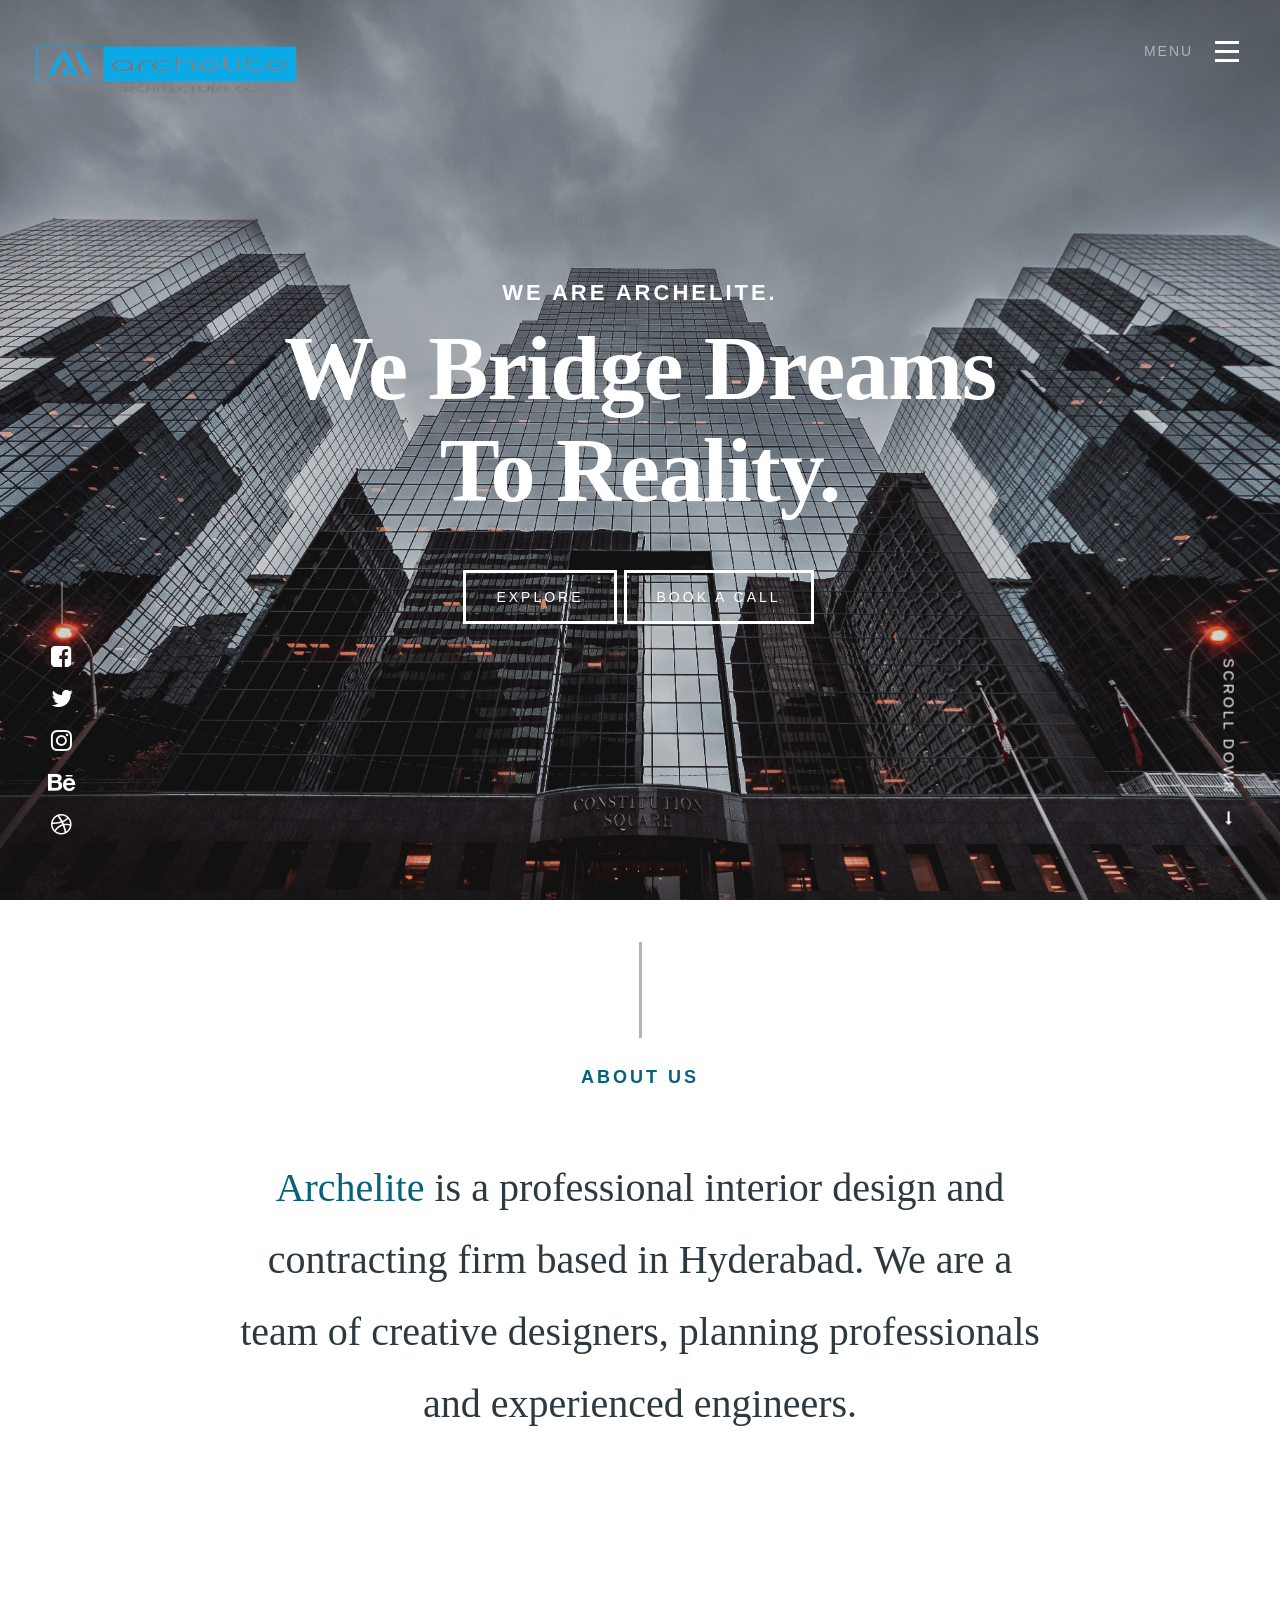
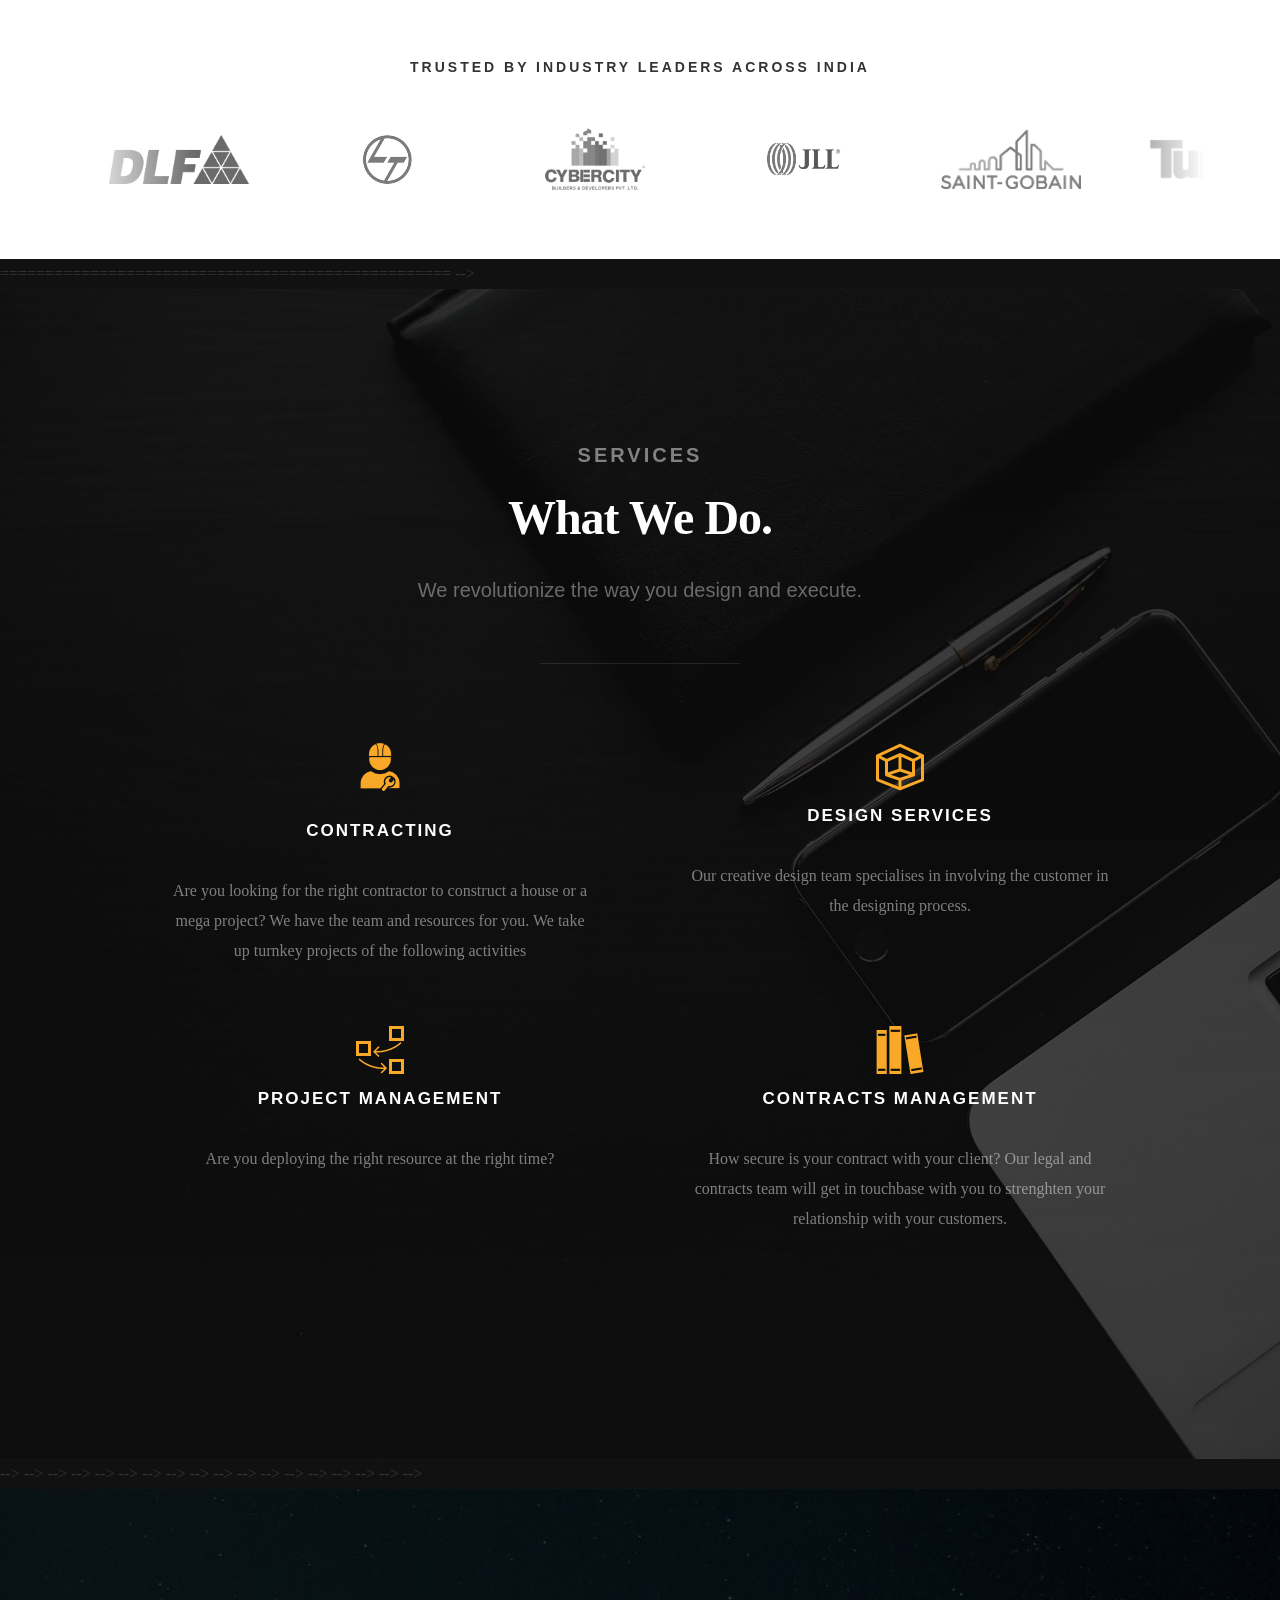
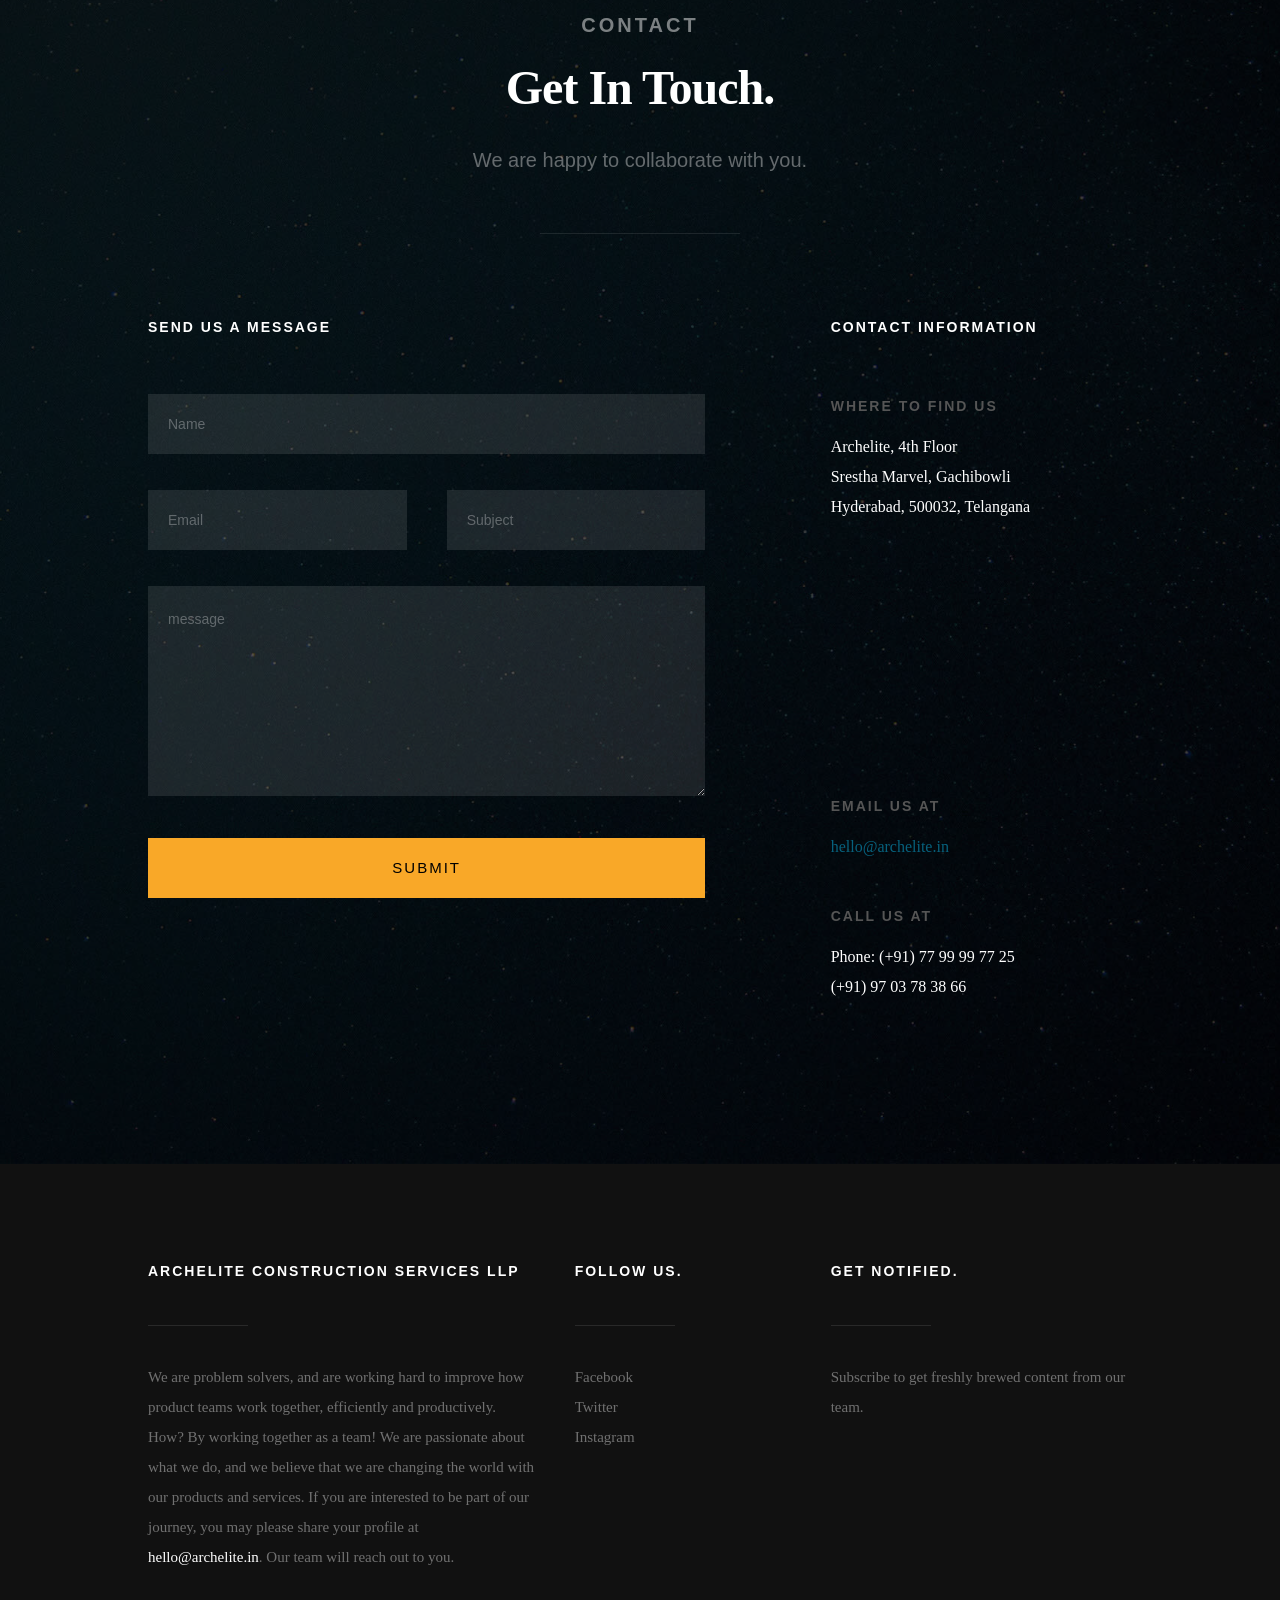
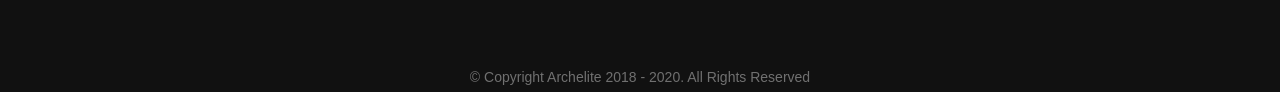
==== commit 8e827c0f: "Update CSS, logo, index.html, and add new client images" ====
--- a/index.html
+++ b/index.html
@@ -163,27 +163,132 @@
 
    <!-- about
    
-   <!-- stats
+   <!-- clients
    ================================================== -->
    <section id="clients">
+
+      <style>
+         #clients {
+            padding: 60px 0;
+            background: #fff;
+         }
+         #clients h3 {
+            text-align: center;
+            margin-bottom: 40px;
+            font-size: 1.4rem;
+            color: #333;
+         }
+         .marquee-wrapper {
+            overflow: hidden;
+            width: 100%;
+            position: relative;
+         }
+         .marquee-wrapper::before,
+         .marquee-wrapper::after {
+            content: '';
+            position: absolute;
+            top: 0;
+            width: 120px;
+            height: 100%;
+            z-index: 2;
+            pointer-events: none;
+         }
+         .marquee-wrapper::before {
+            left: 0;
+            background: linear-gradient(to right, #ffffff 0%, transparent 100%);
+         }
+         .marquee-wrapper::after {
+            right: 0;
+            background: linear-gradient(to left, #ffffff 0%, transparent 100%);
+         }
+         .marquee-track {
+            display: flex;
+            width: max-content;
+            animation: marquee-scroll 35s linear infinite;
+         }
+         .marquee-track:hover {
+            animation-play-state: paused;
+         }
+         @keyframes marquee-scroll {
+            0%   { transform: translateX(0); }
+            100% { transform: translateX(-50%); }
+         }
+         .marquee-item {
+            flex-shrink: 0;
+            width: 160px;
+            height: 80px;
+            margin: 0 24px;
+            display: flex;
+            align-items: center;
+            justify-content: center;
+         }
+         .marquee-item img {
+            max-width: 140px;
+            max-height: 64px;
+            width: auto;
+            height: auto;
+            object-fit: contain;
+            filter: grayscale(100%);
+            opacity: 0.65;
+            transition: filter 0.3s ease, opacity 0.3s ease;
+         }
+         .marquee-item img:hover {
+            filter: grayscale(0%);
+            opacity: 1;
+         }
+      </style>
 
 		<div class="row animate-this">
 			<div class="col-twelve">
-				<h3 class="animate-this">Trusted by companies of all size and passionate individuals</h3>
-				<div class="client-lists owl-carousel">
-  					<div><img src="images/clients/angular.png" alt=""></div>
-  					<div><img src="images/clients/bower.png" alt=""></div>
-  					<div><img src="images/clients/codepen.png" alt=""></div>
-  					<div><img src="images/clients/envato.png" alt=""></div>
-  					<div><img src="images/clients/firefox.png" alt=""></div>
-  					<div><img src="images/clients/grunt.png" alt=""></div>
-  					<div><img src="images/clients/evernote.png" alt=""></div>
-  					<div><img src="images/clients/github.png" alt=""></div>
-  					<div><img src="images/clients/joomla.png" alt=""></div>
-  					<div><img src="images/clients/buffer.png" alt=""></div>
-  					<div><img src="images/clients/dropbox.png" alt=""></div>
-				</div>
-				
+				<h3>Trusted by industry leaders across India</h3>
+            <div class="marquee-wrapper">
+               <div class="marquee-track">
+                  <!-- Set 1 -->
+                  <div class="marquee-item"><img src="images/clients-new/dlf.png" alt="DLF"></div>
+                  <div class="marquee-item"><img src="images/clients-new/larsen-toubro.png" alt="Larsen & Toubro"></div>
+                  <div class="marquee-item"><img src="images/clients-new/shapoorji.png" alt="Shapoorji Pallonji"></div>
+                  <div class="marquee-item"><img src="images/clients-new/jll.png" alt="JLL"></div>
+                  <div class="marquee-item"><img src="images/clients-new/saint-gobain.png" alt="Saint-Gobain"></div>
+                  <div class="marquee-item"><img src="images/clients-new/turner.png" alt="Turner Construction"></div>
+                  <div class="marquee-item"><img src="images/clients-new/k-raheja.png" alt="K Raheja"></div>
+                  <div class="marquee-item"><img src="images/clients-new/birla-opus.png" alt="Birla Opus"></div>
+                  <div class="marquee-item"><img src="images/clients-new/pacifica.png" alt="Pacifica"></div>
+                  <div class="marquee-item"><img src="images/clients-new/phoenix.jpg" alt="Phoenix"></div>
+                  <div class="marquee-item"><img src="images/clients-new/asbl.png" alt="ASBL"></div>
+                  <div class="marquee-item"><img src="images/clients-new/divyasree.png" alt="Divyasree"></div>
+                  <div class="marquee-item"><img src="images/clients-new/apcrda.png" alt="APCRDA"></div>
+                  <div class="marquee-item"><img src="images/clients-new/aiims.png" alt="AIIMS"></div>
+                  <div class="marquee-item"><img src="images/clients-new/auro.png" alt="Auro"></div>
+                  <div class="marquee-item"><img src="images/clients-new/spcl.png" alt="SPCL"></div>
+                  <div class="marquee-item"><img src="images/clients-new/tpl.png" alt="TPL"></div>
+                  <div class="marquee-item"><img src="images/clients-new/rfcl.jpg" alt="RFCL"></div>
+                  <div class="marquee-item"><img src="images/clients-new/ffil.png" alt="FFIL"></div>
+                  <div class="marquee-item"><img src="images/clients-new/vasavi.webp" alt="Vasavi Group"></div>
+                  <div class="marquee-item"><img src="images/clients-new/daco.png" alt="Daco"></div>
+                  <!-- Set 2 — exact duplicate for seamless loop -->
+                  <div class="marquee-item"><img src="images/clients-new/dlf.png" alt="DLF"></div>
+                  <div class="marquee-item"><img src="images/clients-new/larsen-toubro.png" alt="Larsen & Toubro"></div>
+                  <div class="marquee-item"><img src="images/clients-new/shapoorji.png" alt="Shapoorji Pallonji"></div>
+                  <div class="marquee-item"><img src="images/clients-new/jll.png" alt="JLL"></div>
+                  <div class="marquee-item"><img src="images/clients-new/saint-gobain.png" alt="Saint-Gobain"></div>
+                  <div class="marquee-item"><img src="images/clients-new/turner.png" alt="Turner Construction"></div>
+                  <div class="marquee-item"><img src="images/clients-new/k-raheja.png" alt="K Raheja"></div>
+                  <div class="marquee-item"><img src="images/clients-new/birla-opus.png" alt="Birla Opus"></div>
+                  <div class="marquee-item"><img src="images/clients-new/pacifica.png" alt="Pacifica"></div>
+                  <div class="marquee-item"><img src="images/clients-new/phoenix.jpg" alt="Phoenix"></div>
+                  <div class="marquee-item"><img src="images/clients-new/asbl.png" alt="ASBL"></div>
+                  <div class="marquee-item"><img src="images/clients-new/divyasree.png" alt="Divyasree"></div>
+                  <div class="marquee-item"><img src="images/clients-new/apcrda.png" alt="APCRDA"></div>
+                  <div class="marquee-item"><img src="images/clients-new/aiims.png" alt="AIIMS"></div>
+                  <div class="marquee-item"><img src="images/clients-new/auro.png" alt="Auro"></div>
+                  <div class="marquee-item"><img src="images/clients-new/spcl.png" alt="SPCL"></div>
+                  <div class="marquee-item"><img src="images/clients-new/tpl.png" alt="TPL"></div>
+                  <div class="marquee-item"><img src="images/clients-new/rfcl.jpg" alt="RFCL"></div>
+                  <div class="marquee-item"><img src="images/clients-new/ffil.png" alt="FFIL"></div>
+                  <div class="marquee-item"><img src="images/clients-new/vasavi.webp" alt="Vasavi Group"></div>
+                  <div class="marquee-item"><img src="images/clients-new/daco.png" alt="Daco"></div>
+               </div>
+            </div>
 			</div> <!-- end col-twelve -->
 		</div> <!-- end row -->
 
--- a/css/main.css
+++ b/css/main.css
@@ -1,3007 +1,3007 @@
-/* =================================================================== 
- *
- *  Infinity v1.0 Main Stylesheet
- *  01-02-2017
- *  ------------------------------------------------------------------
- *
- *  TOC:
- *  01. webfonts and iconfonts
- *  02. base style overrides
- *  03. typography & general theme styles
- *  04. preloader
- *  05. forms
- *  06. buttons
- *  07. other components
- *  08. common and reusable styles 
- *  09. header styles
- *  10. home
- *  11. about
- *  12. services
- *  13. portfolio
- *  14. testimonials
- *  15. clients
- *  16. contact
- *  17. footer
- *
- * =================================================================== */
-
-
-/* ===================================================================
- *  01. webfonts and iconfonts - (_document-setup)
- *
- * ------------------------------------------------------------------- */
-/* font-awesome loaded via CDN in index.html */
-@import url("micons/micons.css"); /* icomoon font - icons only used in commented-out portfolio section */
-@import url("fonts.css");
-
-
-/* ===================================================================
- *  02. base style overrides - (_document-setup)
- *
- * ------------------------------------------------------------------- */
-html {
-  font-size: 10px;
-}
-@media only screen and (max-width: 1024px) {
-  html {
-    font-size: 9.375px;
-  }
-}
-@media only screen and (max-width: 768px) {
-  html {
-    font-size: 10px;
-  }
-}
-@media only screen and (max-width: 400px) {
-  html {
-    font-size: 9.375px;
-  }
-}
-
-html, body {
-  height: 100%;
-}
-
-body {
-  background: #111111;
-  font-family: "librebaskerville-regular", serif;
-  font-size: 1.6rem;
-  line-height: 3rem;
-  color: #353535;
-  margin: 0;
-  padding: 0;
-}
-
-/* ------------------------------------------------------------------- 
- * links - (_document-setup) 
- * ------------------------------------------------------------------- */
-a, a:visited {
-  color: #07617d;
-  -moz-transition: all 0.3s ease-in-out;
-  -o-transition: all 0.3s ease-in-out;
-  -webkit-transition: all 0.3s ease-in-out;
-  -ms-transition: all 0.3s ease-in-out;
-  transition: all 0.3s ease-in-out;
-}
-
-a:hover, a:focus {
-  color: #000000;
-}
-
-
-/* ===================================================================
- *  03. typography & general theme styles - (_document-setup.scss) 
- *
- * ------------------------------------------------------------------- */
-h1, h2, h3, h4, h5, h6,
-.h01, .h02, .h03, .h04, .h05, .h06 {
-  font-family: "montserrat-bold", sans-serif;
-  color: #151515;
-  font-style: normal;
-  text-rendering: optimizeLegibility;
-  margin-bottom: 2.1rem;
-}
-
-h3, .h03, h4, .h04 {
-  margin-bottom: 1.8rem;
-}
-
-h5, .h05, h6, .h06 {
-  margin-bottom: 1.2rem;
-}
-
-h1, .h01 {
-  font-size: 3.1rem;
-  line-height: 1.35;
-  letter-spacing: -.1rem;
-}
-@media only screen and (max-width: 600px) {
-  h1, .h01 {
-    font-size: 2.6rem;
-    letter-spacing: -.07rem;
-  }
-}
-
-h2, .h02 {
-  font-size: 2.4rem;
-  line-height: 1.25;
-}
-
-h3, .h03 {
-  font-size: 2rem;
-  line-height: 1.5;
-}
-
-h4, .h04 {
-  font-size: 1.7rem;
-  line-height: 1.76;
-}
-
-h5, .h05 {
-  font-size: 1.4rem;
-  line-height: 1.7;
-  text-transform: uppercase;
-  letter-spacing: .2rem;
-}
-
-h6, .h06 {
-  font-size: 1.3rem;
-  line-height: 1.85;
-  text-transform: uppercase;
-  letter-spacing: .2rem;
-}
-
-p img {
-  margin: 0;
-}
-
-p.lead {
-  font-family: "montserrat-regular", sans-serif;
-  font-size: 2rem;
-  line-height: 1.8;
-  color: #4f4f4f;
-  margin-bottom: 3.6rem;
-}
-@media only screen and (max-width: 768px) {
-  p.lead {
-    font-size: 1.8rem;
-  }
-}
-
-em, i, strong, b {
-  font-size: 1.6rem;
-  line-height: 3rem;
-  font-style: normal;
-  font-weight: normal;
-}
-
-em, i {
-  font-family: "librebaskerville-italic", serif;
-}
-
-strong, b {
-  font-family: "librebaskerville-bold", serif;
-}
-
-small {
-  font-size: 1.1rem;
-  line-height: inherit;
-}
-
-blockquote {
-  margin: 3rem 0;
-  padding-left: 5rem;
-  position: relative;
-}
-
-blockquote:before {
-  content: "\201C";
-  font-size: 10rem;
-  line-height: 0px;
-  margin: 0;
-  color: rgba(0, 0, 0, 0.3);
-  font-family: arial, sans-serif;
-  position: absolute;
-  top: 3.6rem;
-  left: 0;
-}
-
-blockquote p {
-  font-family: "librebaskerville-italic", georgia, serif;
-  font-style: italic;
-  padding: 0;
-  font-size: 1.9rem;
-  line-height: 1.895;
-}
-
-blockquote cite {
-  display: block;
-  font-size: 1.3rem;
-  font-style: normal;
-  line-height: 1.615;
-}
-
-blockquote cite:before {
-  content: "\2014 \0020";
-}
-
-blockquote cite a,
-blockquote cite a:visited {
-  color: #4f4f4f;
-  border: none;
-}
-
-abbr {
-  font-family: "librebaskerville-bold", serif;
-  font-variant: small-caps;
-  text-transform: lowercase;
-  letter-spacing: .05rem;
-  color: #4f4f4f;
-}
-
-var, kbd, samp, code, pre {
-  font-family: Consolas, "Andale Mono", Courier, "Courier New", monospace;
-}
-
-pre {
-  padding: 2.4rem 3rem 3rem;
-  background: #F1F1F1;
-}
-
-code {
-  font-size: 1.4rem;
-  margin: 0 .2rem;
-  padding: .3rem .6rem;
-  white-space: nowrap;
-  background: #F1F1F1;
-  border: 1px solid #E1E1E1;
-  border-radius: 3px;
-}
-
-pre > code {
-  display: block;
-  white-space: pre;
-  line-height: 2;
-  padding: 0;
-  margin: 0;
-}
-
-pre.prettyprint > code {
-  border: none;
-}
-
-del {
-  text-decoration: line-through;
-}
-
-abbr[title], dfn[title] {
-  border-bottom: 1px dotted;
-  cursor: help;
-}
-
-mark {
-  background: #FFF49B;
-  color: #000;
-}
-
-hr {
-  border: solid #d2d2d2;
-  border-width: 1px 0 0;
-  clear: both;
-  margin: 2.4rem 0 1.5rem;
-  height: 0;
-}
-
-/* ------------------------------------------------------------------- 
- * Lists - (_document-setup.scss)  
- * ------------------------------------------------------------------- */
-ol {
-  list-style: decimal;
-}
-
-ul {
-  list-style: disc;
-}
-
-li {
-  display: list-item;
-}
-
-ol, ul {
-  margin-left: 1.7rem;
-}
-
-ul li {
-  padding-left: .4rem;
-}
-
-ul ul, ul ol,
-ol ol, ol ul {
-  margin: .6rem 0 .6rem 1.7rem;
-}
-
-ul.disc li {
-  display: list-item;
-  list-style: none;
-  padding: 0 0 0 .8rem;
-  position: relative;
-}
-ul.disc li::before {
-  content: "";
-  display: inline-block;
-  width: 8px;
-  height: 8px;
-  border-radius: 50%;
-  background: #07617d;
-  position: absolute;
-  left: -17px;
-  top: 11px;
-  vertical-align: middle;
-}
-
-dt {
-  margin: 0;
-  color: #07617d;
-}
-
-dd {
-  margin: 0 0 0 2rem;
-}
-
-/* ------------------------------------------------------------------- 
- * Spacing - (_document-setup)  
- * ------------------------------------------------------------------- */
-button, .button {
-  margin-bottom: 1.2rem;
-}
-
-fieldset {
-  margin-bottom: 1.5rem;
-}
-
-input,
-textarea,
-select,
-pre,
-blockquote,
-figure,
-table,
-p,
-ul,
-ol,
-dl,
-form,
-.fluid-video-wrapper,
-.ss-custom-select {
-  margin-bottom: 3rem;
-}
-
-/* ------------------------------------------------------------------- 
- * floated image - (_document-setup)  
- * ------------------------------------------------------------------- */
-img.pull-right {
-  margin: 1.5rem 0 0 3rem;
-}
-
-img.pull-left {
-  margin: 1.5rem 3rem 0 0;
-}
-
-/* ------------------------------------------------------------------- 
- * block grids paddings
- * ------------------------------------------------------------------- */
-.bgrid {
-  padding: 0 20px;
-}
-@media only screen and (max-width: 1024px) {
-  .bgrid {
-    padding: 0 18px;
-  }
-}
-@media only screen and (max-width: 768px) {
-  .bgrid {
-    padding: 0 15px;
-  }
-}
-@media only screen and (max-width: 600px) {
-  .bgrid {
-    padding: 0 10px;
-  }
-}
-@media only screen and (max-width: 400px) {
-  .bgrid {
-    padding: 0;
-  }
-}
-
-/* ------------------------------------------------------------------- 
- * tables - (_document-setup.scss)  
- * ------------------------------------------------------------------- */
-table {
-  border-width: 0;
-  width: 100%;
-  max-width: 100%;
-  font-family: "librebaskerville-regular", sans-serif;
-}
-
-th,
-td {
-  padding: 1.5rem 3rem;
-  text-align: left;
-  border-bottom: 1px solid #E8E8E8;
-}
-
-th {
-  color: #151515;
-  font-family: "montserrat-bold", sans-serif;
-}
-
-td {
-  line-height: 1.5;
-}
-
-th:first-child,
-td:first-child {
-  padding-left: 0;
-}
-
-th:last-child,
-td:last-child {
-  padding-right: 0;
-}
-
-.table-responsive {
-  overflow-x: auto;
-  -webkit-overflow-scrolling: touch;
-}
-
-/* ------------------------------------------------------------------- 
- * pace.js styles - minimal  - (_document-setup.scss)
- * ------------------------------------------------------------------- */
-.pace {
-  -webkit-pointer-events: none;
-  pointer-events: none;
-  -webkit-user-select: none;
-  -moz-user-select: none;
-  user-select: none;
-}
-
-.pace-inactive {
-  display: none;
-}
-
-.pace .pace-progress {
-  background: #f9a828;
-  position: fixed;
-  z-index: 900;
-  top: 0;
-  right: 100%;
-  width: 100%;
-  height: 6px;
-}
-
-
-/* ===================================================================
- *  04. Preloader
- *
- * ------------------------------------------------------------------- */
-#preloader {
-  position: fixed;
-  top: 0;
-  left: 0;
-  right: 0;
-  bottom: 0;
-  background: #0F1215;
-  z-index: 800;
-  height: 100%;
-  width: 100%;
-}
-
-.no-js #preloader, .oldie #preloader {
-  display: none;
-}
-
-#loader {
-  position: absolute;
-  left: 50%;
-  top: 50%;
-  width: 60px;
-  height: 60px;
-  margin-left: -30px;
-  margin-top: -30px;
-  padding: 0;
-  background-color: #f9a828;
-  border-radius: 100%;
-  -webkit-animation: sk-scaleout 1.0s infinite ease-in-out;
-  animation: sk-scaleout 1.0s infinite ease-in-out;
-}
-
-@-webkit-keyframes sk-scaleout {
-  0% {
-    -webkit-transform: scale(0);
-  }
-  100% {
-    -webkit-transform: scale(1);
-    opacity: 0;
-  }
-}
-@keyframes sk-scaleout {
-  0% {
-    -webkit-transform: scale(0);
-    transform: scale(0);
-  }
-  100% {
-    -webkit-transform: scale(1);
-    transform: scale(1);
-    opacity: 0;
-  }
-}
-
-
-/* ===================================================================
- *  05. forms - (_forms.scss)
- *
- * ------------------------------------------------------------------- */
-fieldset {
-  border: none;
-}
-
-input[type="email"],
-input[type="number"],
-input[type="search"],
-input[type="text"],
-input[type="tel"],
-input[type="url"],
-input[type="password"],
-textarea,
-select {
-  display: block;
-  height: 6rem;
-  padding: 1.5rem 2rem;
-  border: 0;
-  outline: none;
-  vertical-align: middle;
-  color: #444444;
-  font-family: "montserrat-regular", sans-serif;
-  font-size: 1.4rem;
-  line-height: 3rem;
-  max-width: 100%;
-  background: rgba(0, 0, 0, 0.1);
-  -moz-transition: all 0.3s ease-in-out;
-  -o-transition: all 0.3s ease-in-out;
-  -webkit-transition: all 0.3s ease-in-out;
-  -ms-transition: all 0.3s ease-in-out;
-  transition: all 0.3s ease-in-out;
-}
-
-.ss-custom-select {
-  position: relative;
-  padding: 0;
-}
-.ss-custom-select select {
-  -webkit-appearance: none;
-  -moz-appearance: none;
-  -ms-appearance: none;
-  -o-appearance: none;
-  appearance: none;
-  text-indent: 0.01px;
-  text-overflow: '';
-  margin: 0;
-  line-height: 3rem;
-  vertical-align: middle;
-}
-.ss-custom-select select option {
-  padding-left: 2rem;
-  padding-right: 2rem;
-}
-.ss-custom-select select::-ms-expand {
-  display: none;
-}
-.ss-custom-select::after {
-  content: '\f0d7';
-  font-family: 'FontAwesome';
-  position: absolute;
-  top: 50%;
-  right: 1.5rem;
-  margin-top: -10px;
-  bottom: auto;
-  width: 20px;
-  height: 20px;
-  line-height: 20px;
-  font-size: 18px;
-  text-align: center;
-  pointer-events: none;
-  color: #252525;
-}
-
-/* IE9 and below */
-.oldie .ss-custom-select::after {
-  display: none;
-}
-
-textarea {
-  min-height: 25rem;
-}
-
-input[type="email"]:focus,
-input[type="number"]:focus,
-input[type="search"]:focus,
-input[type="text"]:focus,
-input[type="tel"]:focus,
-input[type="url"]:focus,
-input[type="password"]:focus,
-textarea:focus,
-select:focus {
-  color: #000000;
-}
-
-label, legend {
-  font-family: "montserrat-bold", sans-serif;
-  font-size: 1.4rem;
-  margin-bottom: .6rem;
-  color: #020202;
-  display: block;
-}
-
-input[type="checkbox"],
-input[type="radio"] {
-  display: inline;
-}
-
-label > .label-text {
-  display: inline-block;
-  margin-left: 1rem;
-  font-family: "montserrat-regular", sans-serif;
-  line-height: inherit;
-}
-
-label > input[type="checkbox"],
-label > input[type="radio"] {
-  margin: 0;
-  position: relative;
-  top: .15rem;
-}
-
-/* ------------------------------------------------------------------- 
- * Style Placeholder Text - (_forms.scss)
- * ------------------------------------------------------------------- */
-::-webkit-input-placeholder {
-  color: #8e8e8e;
-}
-
-:-moz-placeholder {
-  color: #8e8e8e;
-  /* Firefox 18- */
-}
-
-::-moz-placeholder {
-  color: #8e8e8e;
-  /* Firefox 19+ */
-}
-
-:-ms-input-placeholder {
-  color: #8e8e8e;
-}
-
-.placeholder {
-  color: #8e8e8e !important;
-}
-
-/* ------------------------------------------------------------------- 
- * Change Autocomplete styles in Chrome - (_forms.scss)
- * ------------------------------------------------------------------- */
-input:-webkit-autofill,
-input:-webkit-autofill:hover,
-input:-webkit-autofill:focus
-input:-webkit-autofill,
-textarea:-webkit-autofill,
-textarea:-webkit-autofill:hover
-textarea:-webkit-autofill:focus,
-select:-webkit-autofill,
-select:-webkit-autofill:hover,
-select:-webkit-autofill:focus {
-  border: none;
-  -webkit-text-fill-color: #fabc5a;
-  transition: background-color 5000s ease-in-out 0s;
-}
-
-
-/* ===================================================================
- *  06. buttons - (_button-essentials.scss)
- *
- * ------------------------------------------------------------------- */
-.button,
-a.button,
-button,
-input[type="submit"],
-input[type="reset"],
-input[type="button"] {
-  display: inline-block;
-  font-family: "montserrat-bold", sans-serif;
-  font-size: 1.4rem;
-  text-transform: uppercase;
-  letter-spacing: .3rem;
-  height: 5.4rem;
-  line-height: 5.4rem;
-  padding: 0 3rem;
-  margin: 0 .3rem 1.2rem 0;
-  background: #A5A5A5;
-  color: #222222;
-  text-decoration: none;
-  cursor: pointer;
-  text-align: center;
-  white-space: nowrap;
-  border: none;
-  -moz-transition: all 0.3s ease-in-out;
-  -o-transition: all 0.3s ease-in-out;
-  -webkit-transition: all 0.3s ease-in-out;
-  -ms-transition: all 0.3s ease-in-out;
-  transition: all 0.3s ease-in-out;
-}
-
-.button:hover,
-a.button:hover,
-button:hover,
-input[type="submit"]:hover,
-input[type="reset"]:hover,
-input[type="button"]:hover,
-.button:focus,
-button:focus,
-input[type="submit"]:focus,
-input[type="reset"]:focus,
-input[type="button"]:focus {
-  background: #989898;
-  color: #000000;
-  outline: 0;
-}
-
-.button.button-primary,
-a.button.button-primary,
-button.button-primary,
-input[type="submit"].button-primary,
-input[type="reset"].button-primary,
-input[type="button"].button-primary {
-  background: #151515;
-  color: #FFFFFF;
-}
-
-.button.button-primary:hover,
-a.button.button-primary:hover,
-button.button-primary:hover,
-input[type="submit"].button-primary:hover,
-input[type="reset"].button-primary:hover,
-input[type="button"].button-primary:hover,
-.button.button-primary:focus,
-button.button-primary:focus,
-input[type="submit"].button-primary:focus,
-input[type="reset"].button-primary:focus,
-input[type="button"].button-primary:focus {
-  background: #030303;
-}
-
-button.full-width, .button.full-width {
-  width: 100%;
-  margin-right: 0;
-}
-
-button.medium, .button.medium {
-  height: 5.7rem !important;
-  line-height: 5.7rem !important;
-  padding: 0 1.8rem !important;
-}
-
-button.large, .button.large {
-  height: 6rem !important;
-  line-height: 6rem !important;
-  padding: 0rem 3rem !important;
-}
-
-button.stroke, .button.stroke {
-  background: transparent !important;
-  border: 3px solid #313131;
-  line-height: 4.8rem;
-}
-
-button.stroke.medium, .button.stroke.medium {
-  line-height: 5.1rem !important;
-}
-
-button.stroke.large, .button.stroke.large {
-  line-height: 5.4rem !important;
-}
-
-button.stroke:hover, .button.stroke:hover {
-  border: 3px solid #f9a828;
-  color: #f9a828;
-}
-
-button::-moz-focus-inner,
-input::-moz-focus-inner {
-  border: 0;
-  padding: 0;
-}
-
-
-/* ===================================================================
- *  07. other components - (_others.scss)
- *
- * ------------------------------------------------------------------- */
-
-/**
- * alert box - (_alert-box.scss)
- * -------------------------------------------------------------------
- */
-.alert-box {
-  padding: 2.1rem 4rem 2.1rem 3rem;
-  position: relative;
-  margin-bottom: 3rem;
-  border-radius: 3px;
-  font-family: "montserrat-regular", sans-serif;
-  font-size: 1.5rem;
-}
-.alert-box .close {
-  position: absolute;
-  right: 1.8rem;
-  top: 1.8rem;
-  cursor: pointer;
-}
-
-.ss-error {
-  background-color: #ffd1d2;
-  color: #e65153;
-}
-
-.ss-success {
-  background-color: #c8e675;
-  color: #758c36;
-}
-
-.ss-info {
-  background-color: #d7ecfb;
-  color: #4a95cc;
-}
-
-.ss-notice {
-  background-color: #fff099;
-  color: #bba31b;
-}
-
-/* ------------------------------------------------------------------- 
- * additional typo styles - (_additional-typo.scss)
- * ------------------------------------------------------------------- */
-/* drop cap 
- * ----------------------------------------------- */
-.drop-cap:first-letter {
-  float: left;
-  margin: 0;
-  padding: 1.5rem .6rem 0 0;
-  font-size: 8.4rem;
-  font-family: "montserrat-bold", sans-serif;
-  line-height: 6rem;
-  text-indent: 0;
-  background: transparent;
-  color: #151515;
-}
-
-/* line definition style 
- * ----------------------------------------------- */
-.lining dt, .lining dd {
-  display: inline;
-  margin: 0;
-}
-.lining dt + dt:before,
-.lining dd + dt:before {
-  content: "\A";
-  white-space: pre;
-}
-.lining dd + dd:before {
-  content: ", ";
-}
-.lining dd + dd:before {
-  content: ", ";
-}
-.lining dd:before {
-  content: ": ";
-  margin-left: -0.2em;
-}
-
-/* dictionary definition style 
- * ----------------------------------------------- */
-.dictionary-style dt {
-  display: inline;
-  counter-reset: definitions;
-}
-.dictionary-style dt + dt:before {
-  content: ", ";
-  margin-left: -0.2em;
-}
-.dictionary-style dd {
-  display: block;
-  counter-increment: definitions;
-}
-.dictionary-style dd:before {
-  content: counter(definitions,decimal) ". ";
-}
-
-/** 
- * Pull Quotes
- * -----------
- * markup:
- *
- * <aside class="pull-quote">
- *		<blockquote>
- *			<p></p>
- *		</blockquote>
- *	</aside>
- *
- * --------------------------------------------------------------------- */
-.pull-quote {
-  position: relative;
-  padding: 2.1rem 3rem 2.1rem 0px;
-}
-.pull-quote:before, .pull-quote:after {
-  height: 1em;
-  position: absolute;
-  font-size: 10rem;
-  font-family: Arial, Sans-Serif;
-  color: rgba(0, 0, 0, 0.3);
-}
-.pull-quote:before {
-  content: "\201C";
-  top: 33px;
-  left: 0;
-}
-.pull-quote:after {
-  content: '\201D';
-  bottom: -33px;
-  right: 0;
-}
-.pull-quote blockquote {
-  margin: 0;
-}
-.pull-quote blockquote:before {
-  content: none;
-}
-
-/** 
- * Stats Tab
- * ---------
- * markup:
- *
- * <ul class="stats-tabs">
- *		<li><a href="#">[value]<em>[name]</em></a></li>
- *	</ul>
- *
- * Extend this object into your markup.
- *
- * --------------------------------------------------------------------- */
-.stats-tabs {
-  padding: 0;
-  margin: 3rem 0;
-}
-.stats-tabs li {
-  display: inline-block;
-  margin: 0 1.5rem 3rem 0;
-  padding: 0 1.5rem 0 0;
-  border-right: 1px solid #ccc;
-}
-.stats-tabs li:last-child {
-  margin: 0;
-  padding: 0;
-  border: none;
-}
-.stats-tabs li a {
-  display: inline-block;
-  font-size: 2.5rem;
-  font-family: "montserrat-bold", sans-serif;
-  border: none;
-  color: #252525;
-}
-.stats-tabs li a:hover {
-  color: #07617d;
-}
-.stats-tabs li a em {
-  display: block;
-  margin: .6rem 0 0 0;
-  font-size: 1.4rem;
-  font-family: "montserrat-regular", sans-serif;
-  color: #4f4f4f;
-}
-
-/**
- * skillbars - (_skillbars.scss)
- * -------------------------------------------------------------------
- */
-.skill-bars {
-  list-style: none;
-  margin: 6rem 0 3rem;
-}
-.skill-bars li {
-  height: .6rem;
-  background: #a1a1a1;
-  width: 100%;
-  margin-bottom: 6rem;
-  padding: 0;
-  position: relative;
-}
-.skill-bars li strong {
-  position: absolute;
-  left: 0;
-  top: -3rem;
-  font-family: "montserrat-bold", sans-serif;
-  color: #313131;
-  text-transform: uppercase;
-  letter-spacing: .2rem;
-  font-size: 1.5rem;
-  line-height: 2.4rem;
-}
-.skill-bars li .progress {
-  background: #313131;
-  position: relative;
-  height: 100%;
-}
-.skill-bars li .progress span {
-  position: absolute;
-  right: 0;
-  top: -3.6rem;
-  display: block;
-  font-family: "montserrat-regular", sans-serif;
-  color: white;
-  font-size: 1.1rem;
-  line-height: 1;
-  background: #313131;
-  padding: .6rem .6rem;
-  border-radius: 3px;
-}
-.skill-bars li .progress span::after {
-  position: absolute;
-  left: 50%;
-  bottom: -5px;
-  margin-left: -5px;
-  border-right: 5px solid transparent;
-  border-left: 5px solid transparent;
-  border-top: 5px solid #313131;
-  content: "";
-}
-.skill-bars li .percent5 {
-  width: 5%;
-}
-.skill-bars li .percent10 {
-  width: 10%;
-}
-.skill-bars li .percent15 {
-  width: 15%;
-}
-.skill-bars li .percent20 {
-  width: 20%;
-}
-.skill-bars li .percent25 {
-  width: 25%;
-}
-.skill-bars li .percent30 {
-  width: 30%;
-}
-.skill-bars li .percent35 {
-  width: 35%;
-}
-.skill-bars li .percent40 {
-  width: 40%;
-}
-.skill-bars li .percent45 {
-  width: 45%;
-}
-.skill-bars li .percent50 {
-  width: 50%;
-}
-.skill-bars li .percent55 {
-  width: 55%;
-}
-.skill-bars li .percent60 {
-  width: 60%;
-}
-.skill-bars li .percent65 {
-  width: 65%;
-}
-.skill-bars li .percent70 {
-  width: 70%;
-}
-.skill-bars li .percent75 {
-  width: 75%;
-}
-.skill-bars li .percent80 {
-  width: 80%;
-}
-.skill-bars li .percent85 {
-  width: 85%;
-}
-.skill-bars li .percent90 {
-  width: 90%;
-}
-.skill-bars li .percent95 {
-  width: 95%;
-}
-.skill-bars li .percent100 {
-  width: 100%;
-}
-
-/* ===================================================================
- *  08. common and reusable styles 
- *
- * ------------------------------------------------------------------- */
-.section-intro {
-  text-align: center;
-  position: relative;
-  margin-bottom: 1.5rem;
-}
-.section-intro h1 {
-  font-family: "librebaskerville-bold", serif;
-  font-size: 4.8rem;
-  line-height: 1.375;
-  color: #151515;
-}
-.section-intro h3 {
-  font-family: "montserrat-bold", sans-serif;
-  font-size: 1.8 rem;
-  line-height: 1.667;
-  color: rgba(242, 242, 242, 0.5);
-  text-transform: uppercase;
-  letter-spacing: .3rem;
-  margin-bottom: 1.2rem;
-}
-.section-intro .lead {
-  font-family: "montserrat-regular", sans-serif;
-  font-size: 1.8;
-  line-height: 1.833;
-}
-.section-intro.with-bottom-sep {
-  padding-bottom: 4.2rem;
-  position: relative;
-}
-.section-intro.with-bottom-sep::after {
-  display: inline-block;
-  height: 1px;
-  width: 200px;
-  background-color: rgba(242, 242, 242, 0.1);
-  text-align: center;
-}
-
-/* ------------------------------------------------------------------- 
- * responsive:
- * section-intro
- * ------------------------------------------------------------------- */
-@media only screen and (max-width: 1024px) {
-  .section-intro h1 {
-    font-size: 4.4rem;
-  }
-  .section-intro .lead {
-    font-size: 1.7rem;
-  }
-}
-@media only screen and (max-width: 768px) {
-  .section-intro h1 {
-    font-size: 4rem;
-  }
-  .section-intro h3 {
-    font-size: 1.7rem;
-  }
-}
-@media only screen and (max-width: 600px) {
-  .section-intro h1 {
-    font-size: 3.4rem;
-  }
-  .section-intro h3 {
-    font-size: 1.7rem;
-  }
-}
-@media only screen and (max-width: 500px) {
-  .section-intro h3 {
-    font-size: 1.5rem;
-  }
-}
-@media only screen and (max-width: 400px) {
-  .section-intro h1 {
-    font-size: 3.1rem;
-  }
-}
-.wide {
-  max-width: 1300px;
-}
-
-.narrow {
-  max-width: 800px;
-}
-
-.js .animate-this, .js .animate-intro {
-  opacity: 0;
-}
-
-.oldie .animate-this,
-.oldie .animate-intro
-.no-cssanimations .animate-this,
-.no-cssanimations .animate-intro {
-  opacity: 1;
-}
-
-
-/* ===================================================================
- *  09. header styles - (_layout.scss)
- *
- * ------------------------------------------------------------------- */
-header {
-  width: 100%;
-  height: auto;
-  position: absolute;
-  left: 0;
-  top: 0;
-  z-index: 700;
-}
-header .row {
-  height: auto;
-  max-width: 1300px;
-  position: relative;
-}
-
-/* ------------------------------------------------------------------- 
- * header logo - (_layout.css) 
- * ------------------------------------------------------------------- */
-header .header-logo {
-  position: absolute;
-  left: 32px;
-  top: 42px;
-  -moz-transition: all 1s ease-in-out;
-  -o-transition: all 1s ease-in-out;
-  -webkit-transition: all 1s ease-in-out;
-  -ms-transition: all 1s ease-in-out;
-  transition: all 1s ease-in-out;
-}
-header .header-logo a {
- display: block;
-    margin: 0;
-    padding: 0;
-    outline: 0;
-    border: none;
-    width: 287px;
-    height: 113px;
-    background: url(../images/logo1.png) no-repeat center;
-    background-size: 288px 103px;
-    font: 0/0 a;
-    text-shadow: none;
-    color: transparent;
-    -moz-transition: all 0.5s ease-in-out;
-    -o-transition: all 0.5s ease-in-out;
-    -webkit-transition: all 0.5s ease-in-out;
-    -ms-transition: all 0.5s ease-in-out;
-    transition: all 0.5s ease-in-out;
-}
-
-/* ------------------------------------------------------------------- 
- * menu trigger - (_layout.css) 
- * ------------------------------------------------------------------- */
-#header-menu-trigger {
-  display: block;
-  position: fixed;
-  right: 32px;
-  top: 30px;
-  height: 42px;
-  width: 42px;
-  line-height: 42px;
-  font-family: "montserrat-regular", sans-serif;
-  font-size: 1.4rem;
-  text-transform: uppercase;
-  letter-spacing: .2rem;
-  color: rgba(255, 255, 255, 0.5);
-  -moz-transition: all 0.3s ease-in-out;
-  -o-transition: all 0.3s ease-in-out;
-  -webkit-transition: all 0.3s ease-in-out;
-  -ms-transition: all 0.3s ease-in-out;
-  transition: all 0.3s ease-in-out;
-}
-#header-menu-trigger.opaque {
-  background-color: #000000;
-}
-#header-menu-trigger.opaque .header-menu-text {
-  background-color: #000000;
-}
-#header-menu-trigger:hover, #header-menu-trigger:focus {
-  color: #FFFFFF;
-}
-#header-menu-trigger .header-menu-text {
-  display: block;
-  position: absolute;
-  top: 0;
-  left: -75px;
-  width: 75px;
-  text-align: center;
-  background-color: transparent;
-  -moz-transition: all 0.3s ease-in-out;
-  -o-transition: all 0.3s ease-in-out;
-  -webkit-transition: all 0.3s ease-in-out;
-  -ms-transition: all 0.3s ease-in-out;
-  transition: all 0.3s ease-in-out;
-}
-#header-menu-trigger .header-menu-icon {
-  display: block;
-  height: 3px;
-  width: 24px;
-  background-color: #FFFFFF;
-  position: absolute;
-  top: 50%;
-  right: 9px;
-  margin-top: -1.5px;
-}
-#header-menu-trigger .header-menu-icon::before, 
-#header-menu-trigger .header-menu-icon::after {
-  content: '';
-  width: 100%;
-  height: 100%;
-  background-color: inherit;
-  position: absolute;
-  left: 0;
-}
-#header-menu-trigger .header-menu-icon::before {
-  top: -9px;
-}
-#header-menu-trigger .header-menu-icon::after {
-  bottom: -9px;
-}
-
-/* ------------------------------------------------------------------- 
- * off-canvas menu - (_layout.scss) 
- * ------------------------------------------------------------------- */
-#menu-nav-wrap {
-  background: #0C0C0C;
-  color: rgba(255, 255, 255, 0.25);
-  font-size: 1.5rem;
-  line-height: 1.6;
-  padding: 3.6rem 3rem;
-  height: 100%;
-  width: 240px;
-  position: fixed;
-  right: 0;
-  top: 0;
-  visibility: hidden;
-  overflow-y: auto;
-  z-index: 800;
-  -webkit-transform: translateZ(0);
-  -webkit-backface-visibility: hidden;
-  -webkit-transform: translateX(100%);
-  -ms-transform: translateX(100%);
-  transform: translateX(100%);
-  -moz-transition: all 0.4s ease-in-out;
-  -o-transition: all 0.4s ease-in-out;
-  -webkit-transition: all 0.4s ease-in-out;
-  -ms-transition: all 0.4s ease-in-out;
-  transition: all 0.4s ease-in-out;
-}
-#menu-nav-wrap a, #menu-nav-wrap a:visited {
-  color: rgba(255, 255, 255, 0.5);
-}
-#menu-nav-wrap a:hover, #menu-nav-wrap a:focus, #menu-nav-wrap a:active {
-  color: white;
-}
-#menu-nav-wrap h3 {
-  color: white;
-  font-family: "montserrat-regular", sans-serif;
-  font-size: 2rem;
-  line-height: 1.5;
-  margin-bottom: 1.5rem;
-}
-#menu-nav-wrap .nav-list {
-  font-family: "montserrat-regular", sans-serif;
-  margin: 3.6rem 0 1.5rem 0;
-  padding: 0 0 1.8rem 0;
-  list-style: none;
-  line-height: 3.6rem;
-}
-#menu-nav-wrap .nav-list li {
-  padding-left: 0;
-  border-bottom: 1px dotted rgba(255, 255, 255, 0.03);
-  line-height: 4.2rem;
-}
-#menu-nav-wrap .nav-list li:first-child {
-  border-top: 1px dotted rgba(255, 255, 255, 0.03);
-}
-#menu-nav-wrap .nav-list li a {
-  color: rgba(255, 255, 255, 0.25);
-  display: block;
-}
-#menu-nav-wrap .nav-list li a:hover, 
-#menu-nav-wrap .nav-list li a:focus {
-  color: white;
-}
-#menu-nav-wrap .header-social-list {
-  list-style: none;
-  display: inline-block;
-  margin: 0;
-  font-size: 2.1rem;
-}
-#menu-nav-wrap .header-social-list li {
-  margin-right: 12px;
-  padding-left: 0;
-  display: inline-block;
-}
-#menu-nav-wrap .header-social-list li a {
-  color: rgba(255, 255, 255, 0.15);
-}
-#menu-nav-wrap .header-social-list li a:hover, 
-#menu-nav-wrap .header-social-list li a:focus {
-  color: white;
-}
-#menu-nav-wrap .header-social-list li:last-child {
-  margin: 0;
-}
-#menu-nav-wrap .close-button {
-  display: block;
-  height: 30px;
-  width: 30px;
-  border-radius: 3px;
-  background-color: rgba(0, 0, 0, 0.3);
-  position: absolute;
-  top: 36px;
-  right: 30px;
-  font: 0/0 a;
-  text-shadow: none;
-  color: transparent;
-}
-#menu-nav-wrap .close-button span::before, 
-#menu-nav-wrap .close-button span::after {
-  content: "";
-  display: block;
-  height: 2px;
-  width: 12px;
-  background-color: #fff;
-  position: absolute;
-  top: 50%;
-  left: 9px;
-  margin-top: -1px;
-}
-#menu-nav-wrap .close-button span::before {
-  -webkit-transform: rotate(-45deg);
-  -ms-transform: rotate(-45deg);
-  transform: rotate(-45deg);
-}
-#menu-nav-wrap .close-button span::after {
-  -webkit-transform: rotate(45deg);
-  -ms-transform: rotate(45deg);
-  transform: rotate(45deg);
-}
-#menu-nav-wrap .sponsor-text {
-  font-family: "librebaskerville-regular", serif;
-  font-size: 1.4rem;
-  line-height: 3rem;
-}
-#menu-nav-wrap .sponsor-text span {
-  color: rgba(255, 255, 255, 0.5);
-}
-
-/* menu is open */
-.menu-is-open #menu-nav-wrap {
-  -webkit-transform: translateX(0);
-  -ms-transform: translateX(0);
-  transform: translateX(0);
-  visibility: visible;
-  -webkit-overflow-scrolling: touch;
-}
-
-/* ------------------------------------------------------------------- 
- * responsive:
- * header section 
- * ------------------------------------------------------------------- */
-@media only screen and (max-width: 768px) {
-  header .header-logo a {
-    width: 153px;
-    height: 72px;
-    background-size: 153px 72px;
-  }
-}
-@media only screen and (max-width: 400px) {
-  #header-menu-trigger .header-menu-text {
-    display: none;
-  }
-}
-
-
-/* ===================================================================
- *  10. home - (_layout.scss)
- *
- * ------------------------------------------------------------------- */
-#home {
-  width: 100%;
-  height: 100%;
-  background-color: #151515;
-  background-image: url(../images/hero-bg.jpg);
-  background-repeat: no-repeat;
-  background-position: center 30%;
-  -webkit-background-size: cover;
-  -moz-background-size: cover;
-  background-size: cover;
-  background-attachment: fixed;
-  min-height: 804px;
-  position: relative;
-}
-#home .overlay {
-  position: absolute;
-  top: 0;
-  left: 0;
-  width: 100%;
-  height: 100%;
-  opacity: .2;
-  background-color: #19191b;
-}
-
-.home-content-table {
-  width: 100%;
-  height: 100%;
-  display: table;
-  position: relative;
-  text-align: center;
-}
-
-.home-content-tablecell {
-  display: table-cell;
-  vertical-align: middle;
-  z-index: 500;
-}
-.home-content-tablecell .row {
-  position: relative;
-  padding-top: 16.2rem;
-  padding-bottom: 15rem;
-}
-.home-content-tablecell h3 {
-  font-family: "montserrat-bold", sans-serif;
-  font-size: 2.2rem;
-  color: white;
-  text-transform: uppercase;
-  letter-spacing: .3rem;
-  margin: 0 0 .9rem 0;
-}
-.home-content-tablecell h1 {
-  font-family: "montserrat-bold", serif;
-  font-size: 9rem;
-  line-height: 1.133;
-  color: #FFFFFF;
-}
-.home-content-tablecell .more {
-  margin: 4.8rem 0 0 0;
-}
-.home-content-tablecell .more .button {
-  border-color: #FFFFFF;
-  color: #FFFFFF;
-}
-
-/* home social-list */
-.home-social-list {
-  position: absolute;
-  left: 48px;
-  bottom: 54px;
-  margin: 0;
-  padding: 0;
-  list-style: none;
-  font-size: 2.4rem;
-  line-height: 1.75;
-  text-align: center;
-}
-.home-social-list::before {
-  display: block;
-  content: "";
-  width: 2px;
-  height: 42px;
-  background-color: rgba(255, 255, 255, 0.3);
-  margin-left: auto;
-  margin-right: auto;
-  margin-bottom: 12px;
-}
-.home-social-list li {
-  padding-left: 0;
-}
-.home-social-list li a, .home-social-list li a:visited {
-  color: #FFFFFF;
-}
-.home-social-list li a:hover, 
-.home-social-list li a:focus, 
-.home-social-list li a:active {
-  color: #151515;
-}
-
-/* scroll down */
-.scrolldown {
-  position: absolute;
-  bottom: 0;
-  right: 0;
-  -webkit-transform: rotate(90deg);
-  -ms-transform: rotate(90deg);
-  transform: rotate(90deg);
-  -webkit-transform-origin: right top 0;
-  -ms-transform-origin: right top 0;
-  transform-origin: right top 0;
-  float: right;
-}
-.scrolldown i {
-  padding-left: 9px;
-}
-.scrolldown a:hover, .scrolldown a:focus, .scrolldown a:active {
-  color: #151515 !important;
-}
-
-html[data-useragent*='MSIE 10.0'] .scrolldown,
-.oldie .scrolldown {
-  display: none;
-}
-
-.scroll-icon {
-  display: inline-block;
-  font-family: "montserrat-bold", sans-serif;
-  font-size: 1.4rem;
-  text-transform: uppercase;
-  letter-spacing: .3rem;
-  color: #FFFFFF !important;
-  background: transparent;
-  position: relative;
-  top: 36px;
-  right: 42px;
-  -webkit-animation: animate-it 3s ease infinite;
-  animation: animate-it 3s ease infinite;
-}
-
-/* vertical animation */
-@-webkit-keyframes animate-it {
-  0%, 60%, 80%, 100% {
-    -webkit-transform: translateX(0);
-  }
-  20% {
-    -webkit-transform: translateX(-5px);
-  }
-  40% {
-    -webkit-transform: translateX(20px);
-  }
-}
-@keyframes animate-it {
-  0%, 60%, 80%, 100% {
-    -webkit-transform: translateX(0);
-  }
-  20% {
-    -webkit-transform: translateX(-5px);
-  }
-  40% {
-    -webkit-transform: translateX(20px);
-  }
-}
-
-/* ------------------------------------------------------------------- 
- * responsive:
- * home section 
- * ------------------------------------------------------------------- */
-@media only screen and (max-width: 1200px) {
-  .home-content-tablecell h3 {
-    font-size: 2.1rem;
-  }
-  .home-content-tablecell h1 {
-    font-size: 7rem;
-  }
-}
-@media only screen and (max-width: 1024px) {
-  .home-content-tablecell h3 {
-    font-size: 2rem;
-  }
-  .home-content-tablecell h1 {
-    font-size: 6rem;
-  }
-}
-@media only screen and (max-width: 768px) {
-  .home-content-tablecell .row {
-    max-width: 600px;
-  }
-  .home-content-tablecell h3 {
-    font-size: 1.8rem;
-  }
-  .home-content-tablecell h1 {
-    font-size: 5.2rem;
-  }
-  .home-content-tablecell h1 br {
-    display: none;
-  }
-
-  .home-social-list {
-    left: 36px;
-    bottom: 30px;
-    font-size: 2.1rem;
-  }
-  .home-social-list::before {
-    height: 30px;
-  }
-
-  .scrolldown .scroll-icon {
-    font-size: 1.2rem;
-    top: 24px;
-    right: 10px;
-  }
-}
-@media only screen and (max-width: 600px) {
-  #home {
-    min-height: 702px;
-  }
-
-  .home-content-tablecell .row {
-    max-width: 480px;
-    padding-top: 12rem;
-    padding-bottom: 12rem;
-  }
-  .home-content-tablecell h3 {
-    font-size: 1.7rem;
-  }
-  .home-content-tablecell h1 {
-    font-size: 4.8rem;
-  }
-}
-@media only screen and (max-width: 500px) {
-  .home-content-tablecell .row {
-    max-width: 420px;
-  }
-  .home-content-tablecell h3 {
-    font-size: 1.5rem;
-  }
-  .home-content-tablecell h1 {
-    font-size: 4.2rem;
-  }
-
-  .home-social-list {
-    left: 30px;
-    bottom: 30px;
-    font-size: 1.8rem;
-  }
-  .home-social-list::before {
-    height: 24px;
-  }
-}
-@media only screen and (max-width: 400px) {
-  #home {
-    min-height: 654px;
-  }
-
-  .home-content-tablecell .row {
-    padding-top: 4.8rem;
-    padding-bottom: 10.8rem;
-  }
-  .home-content-tablecell h3 {
-    font-size: 1.4rem;
-  }
-  .home-content-tablecell h1 {
-    font-size: 3.6rem;
-  }
-}
-
-
-/* ===================================================================
- *  11. about - (_layout.scss)
- *
- * ------------------------------------------------------------------- */
-#about {
-  position: relative;
-  padding: 4.2rem 0 12rem;
-  background-color: #FFFFFF;
-  min-height: 696px;
-  text-align: center;
-}
-#about .about-wrap {
-  max-width: 850px;
-}
-#about span {
-  color: #07617d;
-}
-#about h3 {
-  font-family: "montserrat-bold", sans-serif;
-  font-size: 1.8rem;
-  line-height: 1.667;
-  color: #07617d;
-  text-transform: uppercase;
-  letter-spacing: .3rem;
-  position: relative;
-}
-#about h3::before {
-  display: block;
-  content: "";
-  width: 3px;
-  height: 9.6rem;
-  background-color: rgba(149, 149, 149, 0.7);
-  margin: 0 auto 2.4rem;
-}
-#about .lead {
-  font-family: "librebaskerville-bold", serif;
-  font-size: 4rem;
-  line-height: 1.8;
-  color: #2e383f;
-  margin-top: 6rem;
-}
-
-#clients h3 {
-  font-family: "montserrat-bold", sans-serif;
-  font-size: 1.8rem;
-  line-height: 1.667;
-  color: #07617d;
-  text-transform: uppercase;
-  letter-spacing: .3rem;
-  position: relative;
-  text-align:center;
-}
-
-
-/* ------------------------------------------------------------------- 
- * responsive:
- * about 
- * ------------------------------------------------------------------- */
-@media only screen and (max-width: 1024px) {
-  #about {
-    min-height: 636px;
-  }
-  #about .about-wrap {
-    max-width: 800px;
-  }
-  #about .lead {
-    font-size: 3.8rem;
-  }
-}
-@media only screen and (max-width: 900px) {
-  #about .about-wrap {
-    max-width: 720px;
-  }
-  #about .lead {
-    font-size: 3.6rem;
-  }
-}
-@media only screen and (max-width: 768px) {
-  #about h3 {
-    font-size: 1.7rem;
-  }
-  #about .about-wrap {
-    max-width: 600px;
-  }
-  #about .lead {
-    font-size: 3.1rem;
-  }
-}
-@media only screen and (max-width: 600px) {
-  #about {
-    min-height: auto;
-  }
-  #about .about-wrap {
-    max-width: 500px;
-  }
-  #about .lead {
-    margin-top: 4.8rem;
-    font-size: 2.8rem;
-  }
-}
-@media only screen and (max-width: 500px) {
-  #about h3 {
-    font-size: 1.5rem;
-  }
-  #about .lead {
-    font-size: 2.5rem;
-  }
-}
-@media only screen and (max-width: 400px) {
-  #about {
-    padding: 4.2rem 0 9.6rem;
-  }
-  #about .about-wrap {
-    max-width: 380px;
-  }
-  #about .lead {
-    font-size: 2.3rem;
-  }
-}
-
-
-/* ===================================================================
- *  12. services - (_layout.scss)
- *
- * ------------------------------------------------------------------- */
-#services {
-  background-color: #19191b;
-  background-image: url(../images/services-bg.jpg);
-  background-repeat: no-repeat;
-  background-position: center;
-  -webkit-background-size: cover;
-  -moz-background-size: cover;
-  background-size: cover;
-  min-height: 800px;
-  position: relative;
-  padding: 15rem 0 15rem;
-  color: rgba(255, 255, 255, 0.3);
-}
-#services .overlay {
-  position: absolute;
-  top: 0;
-  left: 0;
-  width: 100%;
-  height: 100%;
-  background-color: rgba(5, 5, 5, 0.7);
-}
-#services .gradient-overlay {
-  position: absolute;
-  top: 0;
-  left: 0;
-  width: 100%;
-  height: 100%;
-  opacity: .4;
-  background: -moz-linear-gradient(top, rgba(0, 0, 0, 0.85) 0%, transparent 100%);
-  background: -webkit-linear-gradient(top, rgba(0, 0, 0, 0.85) 0%, transparent 100%);
-  background: linear-gradient(to bottom, rgba(0, 0, 0, 0.85) 0%, transparent 100%);
-  filter: progid:DXImageTransform.Microsoft.gradient( startColorstr='#d9000000', endColorstr='#00000000',GradientType=0 );
-}
-#services .section-intro h3 {
-  color: rgba(242, 242, 242, 0.5);
-}
-#services .section-intro h1 {
-  color: #FFFFFF;
-}
-#services .section-intro .lead {
-  color: rgba(242, 242, 242, 0.4);
-}
-#services .services-content {
-  text-align: center;
-  max-width: 1040px;
-}
-#services .services-list {
-  margin-top: 1.2rem;
-  text-align: center;
-}
-#services .services-list .service-item {
-  margin-bottom: 3rem;
-  padding: 0 50px;
-}
-#services .services-list .service-item p {
-  color: rgba(242, 242, 242, 0.5);
-}
-#services .services-list .icon {
-  display: inline-block;
-  margin-bottom: 1.5rem;
-}
-#services .services-list .icon i {
-  font-size: 5.4rem;
-  color: #f9a828;
-}
-#services .services-list .h05 {
-  font-size: 1.7rem;
-  line-height: 1.765;
-  color: #FFFFFF;
-  margin-bottom: 3rem;
-}
-
-/* ------------------------------------------------------------------- 
- * responsive:
- * services
- * ------------------------------------------------------------------- */
-@media only screen and (max-width: 1024px) {
-  #services .services-list .service-item {
-    padding: 0 40px;
-  }
-}
-@media only screen and (max-width: 900px) {
-  #services .services-list .service-item {
-    padding: 0 30px;
-  }
-}
-@media only screen and (max-width: 768px) {
-  #services {
-    padding: 12rem 0 12rem;
-  }
-  #services .services-content {
-    max-width: 550px;
-  }
-  #services .services-list .service-item {
-    padding: 0 15px;
-  }
-  #services .services-list .icon i {
-    font-size: 5.1rem;
-  }
-}
-@media only screen and (max-width: 600px) {
-  #services .services-list .service-item {
-    padding: 0 10px;
-  }
-  #services .services-list .icon i {
-    font-size: 5rem;
-  }
-}
-@media only screen and (max-width: 400px) {
-  #services .services-list .service-item {
-    padding: 0;
-  }
-}
-
-
-/* ===================================================================
- *  13. portfolio - (_layout.scss)
- *
- * ------------------------------------------------------------------- */
-#portfolio {
-  background: #FFFFFF;
-  min-height: 800px;
-  position: relative;
-  padding: 0;
-}
-#portfolio .intro-wrap {
-  padding: 15rem 0 21rem;
-  background: #111111;
-}
-#portfolio .section-intro h3 {
-  color: rgba(242, 242, 242, 0.5);
-}
-#portfolio .section-intro h1 {
-  color: #FFFFFF;
-}
-#portfolio .section-intro .lead {
-  color: rgba(242, 242, 242, 0.4);
-}
-#portfolio .portfolio-content {
-  margin-top: -22.2rem;
-}
-#portfolio .bricks-wrapper:before, 
-#portfolio .bricks-wrapper:after {
-  content: "";
-  display: table;
-}
-#portfolio .bricks-wrapper:after {
-  clear: both;
-}
-#portfolio .bricks-wrapper .brick {
-  float: left;
-  width: 50%;
-  padding: 0;
-  margin: 0;
-}
-#portfolio .bricks-wrapper .brick:nth-child(2n+1) {
-  clear: both;
-}
-
-/* ------------------------------------------------------------------- 
- * masonry entries - (_layout.css) 
- * ------------------------------------------------------------------- */
-.bricks-wrapper .item-wrap {
-  position: relative;
-  overflow: hidden;
-}
-.bricks-wrapper .item-wrap .overlay {
-  cursor: zoom-in;
-}
-.bricks-wrapper .item-wrap .overlay img {
-  vertical-align: bottom;
-  -moz-transition: all 0.3s ease-in-out;
-  -o-transition: all 0.3s ease-in-out;
-  -webkit-transition: all 0.3s ease-in-out;
-  -ms-transition: all 0.3s ease-in-out;
-  transition: all 0.3s ease-in-out;
-}
-.bricks-wrapper .item-wrap .overlay::before {
-  content: "";
-  display: block;
-  background: rgba(0, 0, 0, 0.8);
-  opacity: 0;
-  visibility: hidden;
-  position: absolute;
-  top: 0;
-  left: 0;
-  width: 100%;
-  height: 100%;
-  -moz-transition: all 0.5s ease-in-out;
-  -o-transition: all 0.5s ease-in-out;
-  -webkit-transition: all 0.5s ease-in-out;
-  -ms-transition: all 0.5s ease-in-out;
-  transition: all 0.5s ease-in-out;
-  z-index: 1;
-}
-.bricks-wrapper .item-wrap .overlay::after {
-  content: "...";
-  font-family: georgia, serif;
-  font-size: 3rem;
-  z-index: 1;
-  display: block;
-  height: 30px;
-  width: 30px;
-  line-height: 30px;
-  margin-left: -15px;
-  margin-top: -15px;
-  position: absolute;
-  left: 50%;
-  top: 50%;
-  text-align: center;
-  color: #FFFFFF;
-  opacity: 0;
-  visibility: hidden;
-  -moz-transition: all 0.3s ease-in-out;
-  -o-transition: all 0.3s ease-in-out;
-  -webkit-transition: all 0.3s ease-in-out;
-  -ms-transition: all 0.3s ease-in-out;
-  transition: all 0.3s ease-in-out;
-  -webkit-transform: scale(0.5);
-  -ms-transform: scale(0.5);
-  transform: scale(0.5);
-}
-.bricks-wrapper .item-wrap .item-text {
-  position: absolute;
-  top: 0;
-  left: 0;
-  padding: 3.6rem 0 0 3rem;
-  margin-right: 6rem;
-  z-index: 3;
-}
-.bricks-wrapper .item-wrap .item-text .folio-title {
-  color: #FFFFFF;
-  font-size: 2.2rem;
-  line-height: 1.364;
-}
-.bricks-wrapper .item-wrap .item-text .folio-types {
-  font-family: "montserrat-regular", sans-serif;
-  font-size: 1.1rem;
-  line-height: 1.5rem;
-  text-transform: uppercase;
-  letter-spacing: .1rem;
-  color: rgba(255, 255, 255, 0.7);
-  display: block;
-}
-.bricks-wrapper .item-wrap .details-link {
-  display: block;
-  background-color: transparent;
-  border: 1px solid rgba(255, 255, 255, 0.3);
-  height: 4.6rem;
-  width: 4.6rem;
-  line-height: 4.6rem;
-  color: white;
-  text-align: center;
-  z-index: 2;
-  border-radius: 3px;
-  position: absolute;
-  top: 3.6rem;
-  right: 3rem;
-}
-.bricks-wrapper .item-wrap .details-link i {
-  font-size: 2rem;
-  line-height: 4.2rem;
-}
-.bricks-wrapper .item-wrap .details-link:hover, .bricks-wrapper .item-wrap .details-link:focus {
-  background-color: #FFFFFF;
-  color: #000000;
-}
-.bricks-wrapper .item-wrap .item-text, .bricks-wrapper .item-wrap .details-link {
-  opacity: 0;
-  visibility: hidden;
-  -webkit-transform: translateY(100%);
-  -ms-transform: translateY(100%);
-  transform: translateY(100%);
-  -moz-transition: all 0.3s ease-in-out;
-  -o-transition: all 0.3s ease-in-out;
-  -webkit-transition: all 0.3s ease-in-out;
-  -ms-transition: all 0.3s ease-in-out;
-  transition: all 0.3s ease-in-out;
-}
-.bricks-wrapper .item-wrap:hover .overlay::before {
-  opacity: 1;
-  visibility: visible;
-}
-.bricks-wrapper .item-wrap:hover .overlay::after {
-  opacity: 1;
-  visibility: visible;
-  -webkit-transform: scale(1);
-  -ms-transform: scale(1);
-  transform: scale(1);
-}
-.bricks-wrapper .item-wrap:hover .overlay img {
-  -webkit-transform: scale(1.05);
-  -ms-transform: scale(1.05);
-  transform: scale(1.05);
-}
-.bricks-wrapper .item-wrap:hover .item-text, .bricks-wrapper .item-wrap:hover .details-link {
-  opacity: 1;
-  visibility: visible;
-  -webkit-transform: translateX(0);
-  -ms-transform: translateX(0);
-  transform: translateX(0);
-}
-
-/* ------------------------------------------------------------------- 
- * Light Gallery Overrides - (_layout.css) 
- * ------------------------------------------------------------------- */
-.lg-sub-html {
-  padding: 12px 20% 15px;
-}
-.lg-sub-html a, .lg-sub-html a:visited {
-  color: #f9a828;
-}
-.lg-sub-html a:hover, .lg-sub-html a:focus {
-  color: #FFFFFF;
-}
-@media only screen and (max-width: 1024px) {
-  .lg-sub-html {
-    padding: 12px 15% 15px;
-  }
-}
-@media only screen and (max-width: 768px) {
-  .lg-sub-html {
-    padding: 12px 40px 15px;
-  }
-}
-
-.lg-sub-html h4 {
-  color: #FFFFFF;
-  font-family: "montserrat-regular", sans-serif;
-  font-size: 1.8rem;
-  line-height: 1.333;
-}
-
-.lg-sub-html p {
-  font-family: "montserrat-regular", sans-serif;
-  font-size: 1.3rem;
-  line-height: 2.4rem;
-  margin: .6rem 0 0;
-  color: rgba(255, 255, 255, 0.6);
-}
-
-.lg-outer .lg-thumb-item.active, .lg-outer .lg-thumb-item:hover {
-  border-color: #f9a828;
-}
-
-.lg-progress-bar .lg-progress {
-  background-color: #FFFFFF;
-}
-
-#lg-counter {
-  font-family: "montserrat-regular", sans-serif;
-}
-
-/* ------------------------------------------------------------------- 
- * responsive:
- * portfolio
- * ------------------------------------------------------------------- */
-@media only screen and (max-width: 768px) {
-  #portfolio .intro-wrap {
-    padding: 12rem 0 21rem;
-  }
-}
-@media only screen and (max-width: 600px) {
-  #portfolio .bricks-wrapper .brick {
-    float: none;
-    width: 100%;
-  }
-
-  .bricks-wrapper .item-wrap .item-text .folio-title {
-    font-size: 2rem;
-    line-height: 1.5;
-  }
-}
-
-
-/* ===================================================================
- *  14. testimonials - (_layout.scss)
- *
- * ------------------------------------------------------------------- */
-#testimonials {
-  background: #FFFFFF;
-  padding: 12rem 0 7.8rem;
-  text-align: center;
-}
-#testimonials h2 {
-  font-family: "montserrat-bold", sans-serif;
-  font-size: 1.8rem;
-  line-height: 1.667;
-  color: #07617d;
-  text-transform: uppercase;
-  letter-spacing: .3rem;
-  position: relative;
-  margin-bottom: 4.2rem;
-}
-
-#testimonials .flex-container {
-  width: 80%;
-  max-width: 900px;
-  margin: 0 auto;
-}
-
-#testimonial-slider {
-  margin: 0 0 3rem 0;
-  position: relative;
-}
-#testimonial-slider .slides {
-  padding-bottom: 3rem;
-}
-#testimonial-slider p {
-  font-family: "librebaskerville-bold", serif;
-  font-size: 3rem;
-  line-height: 1.8;
-  color: #151515;
-}
-#testimonial-slider p::before, #testimonial-slider p::after {
-  display: inline-block;
-  font-family: "librebaskerville-bold", serif;
-  font-size: 3.6rem;
-  line-height: 1;
-}
-#testimonial-slider p::before {
-  content: '\201C';
-}
-#testimonial-slider p::after {
-  content: '\201D';
-}
-#testimonial-slider .testimonial-author {
-  margin-top: 4.2rem;
-}
-#testimonial-slider .testimonial-author img {
-  width: 7.4rem;
-  height: 7.4rem;
-  margin: 0 auto 1.2rem auto;
-  display: block;
-  border-radius: 50%;
-  vertical-align: middle;
-}
-#testimonial-slider .testimonial-author .author-info {
-  display: inline-block;
-  vertical-align: middle;
-  text-align: center;
-  font-family: "librebaskerville-bold", sans-serif;
-  font-size: 2rem;
-  margin-top: .9rem;
-  margin-bottom: 3rem;
-  color: #151515;
-}
-#testimonial-slider .testimonial-author .author-info span {
-  display: block;
-  font-family: "montserrat-bold", sans-serif;
-  font-size: 1.6rem;
-  line-height: 1.313;
-  letter-spacing: 0;
-  text-transform: none;
-  color: rgba(0, 0, 0, 0.5);
-  margin-top: .3rem;
-}
-
-/* control nav */
-#testimonials .flex-control-nav {
-  width: 100%;
-  text-align: center;
-  display: block;
-  position: absolute;
-  bottom: -1.5rem;
-}
-#testimonials .flex-control-nav li {
-  margin: 0 6px;
-  display: inline-block;
-  zoom: 1;
-}
-
-#testimonials .flex-control-paging li a {
-  width: 9px;
-  height: 9px;
-  background-color: #959595;
-  display: block;
-  cursor: pointer;
-  border-radius: 50%;
-  font: 0/0 a;
-  text-shadow: none;
-  color: transparent;
-}
-#testimonials .flex-control-paging li a:hover {
-  background-color: #555555;
-}
-#testimonials .flex-control-paging li a.flex-active {
-  background-color: #000000;
-}
-
-/* ------------------------------------------------------------------- 
- * responsive:
- * testimonials
- * ------------------------------------------------------------------- */
-@media only screen and (max-width: 1024px) {
-  #testimonial-slider p {
-    font-size: 2.8rem;
-  }
-}
-@media only screen and (max-width: 768px) {
-  #testimonials h2 {
-    font-size: 1.7rem;
-  }
-
-  #testimonial-slider p {
-    font-size: 2.5rem;
-  }
-  #testimonial-slider .testimonial-author img {
-    width: 6.6rem;
-    height: 6.6rem;
-  }
-  #testimonial-slider .testimonial-author .author-info {
-    font-size: 1.8rem;
-  }
-  #testimonial-slider .testimonial-author .author-info span {
-    font-size: 1.5rem;
-  }
-}
-@media only screen and (max-width: 600px) {
-  #testimonials .flex-container {
-    width: 90%;
-  }
-
-  #testimonial-slider p {
-    font-size: 2.2rem;
-  }
-}
-@media only screen and (max-width: 500px) {
-  #testimonials h2 {
-    font-size: 1.5rem;
-  }
-}
-@media only screen and (max-width: 400px) {
-  #testimonials .flex-container {
-    width: 100%;
-  }
-
-  #testimonial-slider p {
-    font-size: 2rem;
-  }
-}
-
-
-/* ===================================================================
- *  15. clients - (_layout.scss)
- *
- * ------------------------------------------------------------------- */
-#clients {
-  background-color: #e9eaea;
-  padding: 4.8rem 0 4.8rem;
-}
-#clients .client-lists .owl-item {
-  opacity: .6;
-  -moz-transition: all 0.6s ease-in-out;
-  -o-transition: all 0.6s ease-in-out;
-  -webkit-transition: all 0.6s ease-in-out;
-  -ms-transition: all 0.6s ease-in-out;
-  transition: all 0.6s ease-in-out;
-}
-#clients .client-lists .owl-item:hover {
-  opacity: 1;
-}
-#clients .owl-carousel .owl-nav {
-  margin-top: 1.8rem;
-  margin-bottom: 1.5rem;
-  text-align: center;
-  -webkit-tap-highlight-color: transparent;
-}
-#clients .owl-carousel .owl-nav [class*='owl-'] {
-  color: #FFFFFF;
-  font-family: "montserrat-regular", sans-serif;
-  font-size: 1.4rem;
-  height: 3rem;
-  line-height: 3rem;
-  margin: .6rem;
-  padding: 0 10px;
-  background: rgba(0, 0, 0, 0.5);
-  display: inline-block;
-  cursor: pointer;
-  border-radius: 3px;
-}
-#clients .owl-carousel .owl-nav [class*='owl-']:hover {
-  background: rgba(0, 0, 0, 0.7);
-  color: #FFFFFF;
-  text-decoration: none;
-}
-#clients .owl-carousel .owl-nav .disabled {
-  background: rgba(0, 0, 0, 0.2);
-  cursor: default;
-}
-#clients .owl-carousel .owl-nav.disabled + .owl-dots {
-  margin-top: 1.8rem;
-}
-#clients .owl-carousel .owl-dots {
-  text-align: center;
-  -webkit-tap-highlight-color: transparent;
-}
-#clients .owl-carousel .owl-dots .owl-dot {
-  display: inline-block;
-  zoom: 1;
-  *display: inline;
-}
-#clients .owl-carousel .owl-dots .owl-dot span {
-  width: 9px;
-  height: 9px;
-  background-color: #959595;
-  margin: 6px 6px;
-  display: block;
-  -webkit-backface-visibility: visible;
-  transition: opacity 200ms ease;
-  border-radius: 50%;
-}
-#clients .owl-carousel .owl-dots .owl-dot.active span,
-#clients .owl-carousel .owl-dots .owl-dot:hover span {
-  background-color: #000000;
-}
-
-
-/* ===================================================================
- *  16. contact - (_layout.scss)
- *
- * ------------------------------------------------------------------- */
-#contact {
-  background-color: #111111;
-  background-image: url(../images/contact-bg.jpg);
-  background-repeat: no-repeat;
-  background-position: center;
-  -webkit-background-size: cover;
-  -moz-background-size: cover;
-  background-size: cover;
-  padding: 12rem 0 12rem;
-  position: relative;
-}
-#contact .overlay {
-  position: absolute;
-  top: 0;
-  left: 0;
-  width: 100%;
-  height: 100%;
-  opacity: .75;
-  background-color: #000000;
-}
-#contact .section-intro h1 {
-  color: white;
-}
-#contact .section-intro h3 {
-  color: rgba(242, 242, 242, 0.5);
-}
-#contact .section-intro p.lead {
-  color: rgba(242, 242, 242, 0.4);
-}
-
-.contact-content {
-  max-width: 1024px;
-  margin-top: 3rem;
-  color: #FFFFFF;
-  z-index: 600;
-  position: relative;
-}
-.contact-content h5 {
-  color: #FFFFFF;
-  margin-bottom: 5.4rem;
-}
-.contact-content h6 {
-  color: #555555;
-  font-size: 1.4rem;
-}
-
-/* contact info */
-.contact-info .cinfo {
-  margin-bottom: 4.2rem;
-}
-
-/* contact form */
-#contact form {
-  margin-top: 0;
-  margin-bottom: 3rem;
-}
-#contact form .form-field {
-  position: relative;
-}
-#contact form .form-field:before, #contact form .form-field:after {
-  content: "";
-  display: table;
-}
-#contact form .form-field:after {
-  clear: both;
-}
-#contact form .form-field label {
-  font-family: "montserrat-bold", sans-serif;
-  font-size: 1rem;
-  line-height: 1.4;
-  position: absolute;
-  bottom: 1.5rem;
-  right: 0;
-  text-transform: uppercase;
-  letter-spacing: .05rem;
-  padding: .6rem 2rem .6rem 2rem;
-  margin: 0;
-  color: #000000;
-  background: #f9a828;
-  border-radius: 3px;
-}
-#contact form .form-field label::after {
-  position: absolute;
-  right: 15px;
-  top: 1px;
-  margin-top: -6px;
-  border-left: 5px solid transparent;
-  border-right: 5px solid transparent;
-  border-bottom: 5px solid #f9a828;
-  content: "";
-}
-#contact form ::-webkit-input-placeholder {
-  color: rgba(255, 255, 255, 0.3);
-}
-#contact form :-moz-placeholder {
-  color: rgba(255, 255, 255, 0.3);
-  /* Firefox 18- */
-}
-#contact form ::-moz-placeholder {
-  color: rgba(255, 255, 255, 0.3);
-  /* Firefox 19+ */
-}
-#contact form :-ms-input-placeholder {
-  color: rgba(255, 255, 255, 0.3);
-}
-#contact form .placeholder {
-  color: rgba(255, 255, 255, 0.3) !important;
-}
-
-#contact input[type="text"],
-#contact input[type="password"],
-#contact input[type="email"],
-#contact textarea {
-  width: 100%;
-  color: rgba(255, 255, 255, 0.6);
-  margin-bottom: 3.6rem;
-  background: rgba(255, 255, 255, 0.1);
-}
-
-#contact input[type="text"]:focus,
-#contact input[type="password"]:focus,
-#contact input[type="email"]:focus {
-  color: #FFFFFF;
-}
-
-#contact textarea {
-  min-height: 21rem;
-  padding: 1.8rem 2rem;
-}
-#contact textarea:focus {
-  color: #FFFFFF;
-}
-
-#contact button.submitform {
-  font-size: 1.5rem;
-  display: block;
-  letter-spacing: .2rem;
-  height: 6rem;
-  line-height: 6rem;
-  padding: 0 3rem;
-  width: 100%;
-  background: #f9a828;
-  color: #000000;
-  margin-top: .6rem;
-}
-#contact button.submitform:hover, #contact button.submitform:focus {
-  background: #f89e0f;
-}
-
-#message-warning, #message-success {
-  display: none;
-  background: #000000;
-  padding: 3rem;
-  margin-bottom: 3.6rem;
-  width: 100%;
-}
-
-#message-warning {
-  color: #D32B2E;
-}
-
-#message-success {
-  color: #f9a828;
-}
-
-#message-warning i,
-#message-success i {
-  margin-right: 10px;
-}
-
-/* form loader */
-#submit-loader {
-  display: none;
-  position: relative;
-  left: 0;
-  top: 1.8rem;
-  width: 100%;
-  text-align: center;
-  margin-bottom: 4.2rem;
-}
-#submit-loader .text-loader {
-  display: none;
-  font-family: "montserrat-bold", sans-serif;
-  font-size: 1.4rem;
-  color: #FFFFFF;
-  letter-spacing: .2rem;
-  text-transform: uppercase;
-}
-
-.oldie #submit-loader .s-loader {
-  display: none;
-}
-.oldie #submit-loader .text-loader {
-  display: block;
-}
-
-/* --------------------------------------------------------------- 
- * loader animation - (_layout.scss)
- * --------------------------------------------------------------- */
-.s-loader {
-  margin: 1.2rem auto 3rem;
-  width: 70px;
-  text-align: center;
-  -webkit-transform: translateX(0.45rem);
-  -ms-transform: translateX(0.45rem);
-  transform: translateX(0.45rem);
-}
-
-.s-loader > div {
-  width: 9px;
-  height: 9px;
-  background-color: #FFFFFF;
-  border-radius: 100%;
-  display: inline-block;
-  margin-right: .9rem;
-  -webkit-animation: sk-bouncedelay 1.4s infinite ease-in-out both;
-  animation: sk-bouncedelay 1.4s infinite ease-in-out both;
-}
-
-.s-loader .bounce1 {
-  -webkit-animation-delay: -0.32s;
-  animation-delay: -0.32s;
-}
-
-.s-loader .bounce2 {
-  -webkit-animation-delay: -0.16s;
-  animation-delay: -0.16s;
-}
-
-@-webkit-keyframes sk-bouncedelay {
-  0%, 80%, 100% {
-    -webkit-transform: scale(0);
-    -ms-transform: scale(0);
-    transform: scale(0);
-  }
-  40% {
-    -webkit-transform: scale(1);
-    -ms-transform: scale(1);
-    transform: scale(1);
-  }
-}
-@keyframes sk-bouncedelay {
-  0%, 80%, 100% {
-    -webkit-transform: scale(0);
-    -ms-transform: scale(0);
-    transform: scale(0);
-  }
-  40% {
-    -webkit-transform: scale(1);
-    -ms-transform: scale(1);
-    transform: scale(1);
-  }
-}
-/* ------------------------------------------------------------------- 
- * responsive:
- * contact 
- * ------------------------------------------------------------------- */
-@media only screen and (max-width: 900px) {
-  .contact-info {
-    width: 38%;
-  }
-}
-@media only screen and (max-width: 768px) {
-  .contact-content {
-    max-width: 600px;
-    text-align: center;
-  }
-
-  .contact-info {
-    width: 100%;
-    margin-top: 3.6rem;
-  }
-}
-@media only screen and (max-width: 600px) {
-  .contact-content {
-    max-width: 480px;
-  }
-}
-@media only screen and (max-width: 400px) {
-  .contact-info {
-    width: 100% !important;
-    float: none !important;
-    clear: both !important;
-    margin-left: 0;
-    margin-right: 0;
-    padding: 0;
-  }
-}
-
-
-/* ===================================================================
- *  17. footer - (_layout.scss)
- *
- * ------------------------------------------------------------------- */
-footer {
-  margin: 0 0 5.4rem 0;
-  padding: 0;
-  font-size: 1.5rem;
-  color: rgba(255, 255, 255, 0.4);
-}
-footer a, footer a:visited {
-  color: #FFFFFF;
-}
-footer a:hover, footer a:focus {
-  color: #f9a828;
-}
-footer .row {
-  max-width: 1024px;
-}
-footer h4.h05 {
-  color: #FFFFFF;
-  position: relative;
-  padding-bottom: 4.2rem;
-  margin-bottom: 3.6rem;
-}
-footer h4.h05::after {
-  display: block;
-  content: "";
-  width: 100px;
-  height: 1px;
-  background-color: rgba(255, 255, 255, 0.1);
-  position: absolute;
-  bottom: 0;
-  left: 0;
-}
-
-/* footer main
- * --------------------------------- */
-.footer-main {
-  padding-top: 9.6rem;
-  padding-bottom: 3rem;
-}
-.footer-main ul {
-  font-size: 1.5rem;
-  margin-left: 0;
-}
-.footer-main ul li {
-  list-style: none;
-  padding-left: 0;
-}
-.footer-main ul a, .footer-main ul a:visited {
-  color: rgba(255, 255, 255, 0.4);
-}
-.footer-main ul a:hover, .footer-main ul a:focus {
-  color: #FFFFFF;
-}
-.footer-main .subscribe-form {
-  position: relative;
-}
-.footer-main #mc-form {
-  margin: 0;
-  padding: 0;
-}
-.footer-main #mc-form input[type="email"] {
-  height: 6rem;
-  padding: 1.5rem 8rem 1.5rem 2rem;
-  margin-bottom: 1.5rem;
-  width: 100%;
-  background-color: rgba(0, 0, 0, 0.9);
-}
-.footer-main #mc-form button {
-  background-color: #f9a828;
-  color: #000000;
-  width: 6rem;
-  height: 6rem;
-  line-height: 6rem;
-  margin: 0;
-  padding: 0;
-  position: absolute;
-  right: 0;
-  top: 0;
-}
-.footer-main #mc-form button:hover {
-  background-color: #f89e0f;
-}
-.footer-main #mc-form button i {
-  font-size: 2.6rem;
-  line-height: 6rem;
-  margin: 0;
-  position: relative;
-  left: .2rem;
-}
-.footer-main #mc-form label {
-  color: #f9a828;
-  font-family: "montserrat-regular", sans-serif;
-}
-
-/* footer bottom
- * --------------------------------- */
-.footer-bottom {
-  margin-top: 3rem;
-  text-align: center;
-  font-family: "montserrat-regular", sans-serif;
-  font-size: 1.4rem;
-}
-.footer-bottom .copyright span {
-  display: inline-block;
-}
-.footer-bottom .copyright span::after {
-  content: "|";
-  display: inline-block;
-  padding: 0 1rem 0 1.2rem;
-  color: rgba(255, 255, 255, 0.1);
-}
-.footer-bottom .copyright span:last-child::after {
-  display: none;
-}
-
-#go-top {
-  position: fixed;
-  bottom: 42px;
-  right: 30px;
-  z-index: 700;
-  display: none;
-}
-#go-top a {
-  text-decoration: none;
-  border: 0 none;
-  display: block;
-  height: 63px;
-  width: 60px;
-  line-height: 63px;
-  text-align: center;
-  background-color: #000000;
-  color: #888;
-  text-align: center;
-  text-transform: uppercase;
-  -moz-transition: all 0.3s ease-in-out;
-  -o-transition: all 0.3s ease-in-out;
-  -webkit-transition: all 0.3s ease-in-out;
-  -ms-transition: all 0.3s ease-in-out;
-  transition: all 0.3s ease-in-out;
-}
-#go-top a i {
-  font-size: 1.7rem;
-  line-height: inherit;
-}
-#go-top a:visited {
-  background: #000000;
-  color: #888;
-}
-#go-top a:hover, #go-top a:focus {
-  background: #000000;
-  color: #FFFFFF;
-}
-
-/* ------------------------------------------------------------------- 
- * responsive:
- * footer
- * ------------------------------------------------------------------- */
-@media only screen and (max-width: 768px) {
-  #go-top {
-    bottom: 0;
-    right: 0;
-  }
-
-  .footer-main {
-    text-align: center;
-  }
-  .footer-main .row {
-    max-width: 480px;
-  }
-  .footer-main [class*="col-"] {
-    margin-bottom: 3.6rem;
-  }
-
-  footer h4.h05 {
-    padding-bottom: 3rem;
-    margin-bottom: 3rem;
-  }
-
-  footer h4.h05::after {
-    left: 50%;
-    margin-left: -50px;
-  }
-}
-@media only screen and (max-width: 600px) {
-  .footer-bottom {
-    padding-bottom: .6rem;
-  }
-  .footer-bottom .copyright span {
-    display: block;
-  }
-  .footer-bottom .copyright span::after {
-    display: none;
-  }
-}
+/* =================================================================== 
+ *
+ *  Infinity v1.0 Main Stylesheet
+ *  01-02-2017
+ *  ------------------------------------------------------------------
+ *
+ *  TOC:
+ *  01. webfonts and iconfonts
+ *  02. base style overrides
+ *  03. typography & general theme styles
+ *  04. preloader
+ *  05. forms
+ *  06. buttons
+ *  07. other components
+ *  08. common and reusable styles 
+ *  09. header styles
+ *  10. home
+ *  11. about
+ *  12. services
+ *  13. portfolio
+ *  14. testimonials
+ *  15. clients
+ *  16. contact
+ *  17. footer
+ *
+ * =================================================================== */
+
+
+/* ===================================================================
+ *  01. webfonts and iconfonts - (_document-setup)
+ *
+ * ------------------------------------------------------------------- */
+/* font-awesome loaded via CDN in index.html */
+@import url("micons/micons.css"); /* icomoon font - icons only used in commented-out portfolio section */
+@import url("fonts.css");
+
+
+/* ===================================================================
+ *  02. base style overrides - (_document-setup)
+ *
+ * ------------------------------------------------------------------- */
+html {
+  font-size: 10px;
+}
+@media only screen and (max-width: 1024px) {
+  html {
+    font-size: 9.375px;
+  }
+}
+@media only screen and (max-width: 768px) {
+  html {
+    font-size: 10px;
+  }
+}
+@media only screen and (max-width: 400px) {
+  html {
+    font-size: 9.375px;
+  }
+}
+
+html, body {
+  height: 100%;
+}
+
+body {
+  background: #111111;
+  font-family: "librebaskerville-regular", serif;
+  font-size: 1.6rem;
+  line-height: 3rem;
+  color: #353535;
+  margin: 0;
+  padding: 0;
+}
+
+/* ------------------------------------------------------------------- 
+ * links - (_document-setup) 
+ * ------------------------------------------------------------------- */
+a, a:visited {
+  color: #07617d;
+  -moz-transition: all 0.3s ease-in-out;
+  -o-transition: all 0.3s ease-in-out;
+  -webkit-transition: all 0.3s ease-in-out;
+  -ms-transition: all 0.3s ease-in-out;
+  transition: all 0.3s ease-in-out;
+}
+
+a:hover, a:focus {
+  color: #000000;
+}
+
+
+/* ===================================================================
+ *  03. typography & general theme styles - (_document-setup.scss) 
+ *
+ * ------------------------------------------------------------------- */
+h1, h2, h3, h4, h5, h6,
+.h01, .h02, .h03, .h04, .h05, .h06 {
+  font-family: "montserrat-bold", sans-serif;
+  color: #151515;
+  font-style: normal;
+  text-rendering: optimizeLegibility;
+  margin-bottom: 2.1rem;
+}
+
+h3, .h03, h4, .h04 {
+  margin-bottom: 1.8rem;
+}
+
+h5, .h05, h6, .h06 {
+  margin-bottom: 1.2rem;
+}
+
+h1, .h01 {
+  font-size: 3.1rem;
+  line-height: 1.35;
+  letter-spacing: -.1rem;
+}
+@media only screen and (max-width: 600px) {
+  h1, .h01 {
+    font-size: 2.6rem;
+    letter-spacing: -.07rem;
+  }
+}
+
+h2, .h02 {
+  font-size: 2.4rem;
+  line-height: 1.25;
+}
+
+h3, .h03 {
+  font-size: 2rem;
+  line-height: 1.5;
+}
+
+h4, .h04 {
+  font-size: 1.7rem;
+  line-height: 1.76;
+}
+
+h5, .h05 {
+  font-size: 1.4rem;
+  line-height: 1.7;
+  text-transform: uppercase;
+  letter-spacing: .2rem;
+}
+
+h6, .h06 {
+  font-size: 1.3rem;
+  line-height: 1.85;
+  text-transform: uppercase;
+  letter-spacing: .2rem;
+}
+
+p img {
+  margin: 0;
+}
+
+p.lead {
+  font-family: "montserrat-regular", sans-serif;
+  font-size: 2rem;
+  line-height: 1.8;
+  color: #4f4f4f;
+  margin-bottom: 3.6rem;
+}
+@media only screen and (max-width: 768px) {
+  p.lead {
+    font-size: 1.8rem;
+  }
+}
+
+em, i, strong, b {
+  font-size: 1.6rem;
+  line-height: 3rem;
+  font-style: normal;
+  font-weight: normal;
+}
+
+em, i {
+  font-family: "librebaskerville-italic", serif;
+}
+
+strong, b {
+  font-family: "librebaskerville-bold", serif;
+}
+
+small {
+  font-size: 1.1rem;
+  line-height: inherit;
+}
+
+blockquote {
+  margin: 3rem 0;
+  padding-left: 5rem;
+  position: relative;
+}
+
+blockquote:before {
+  content: "\201C";
+  font-size: 10rem;
+  line-height: 0px;
+  margin: 0;
+  color: rgba(0, 0, 0, 0.3);
+  font-family: arial, sans-serif;
+  position: absolute;
+  top: 3.6rem;
+  left: 0;
+}
+
+blockquote p {
+  font-family: "librebaskerville-italic", georgia, serif;
+  font-style: italic;
+  padding: 0;
+  font-size: 1.9rem;
+  line-height: 1.895;
+}
+
+blockquote cite {
+  display: block;
+  font-size: 1.3rem;
+  font-style: normal;
+  line-height: 1.615;
+}
+
+blockquote cite:before {
+  content: "\2014 \0020";
+}
+
+blockquote cite a,
+blockquote cite a:visited {
+  color: #4f4f4f;
+  border: none;
+}
+
+abbr {
+  font-family: "librebaskerville-bold", serif;
+  font-variant: small-caps;
+  text-transform: lowercase;
+  letter-spacing: .05rem;
+  color: #4f4f4f;
+}
+
+var, kbd, samp, code, pre {
+  font-family: Consolas, "Andale Mono", Courier, "Courier New", monospace;
+}
+
+pre {
+  padding: 2.4rem 3rem 3rem;
+  background: #F1F1F1;
+}
+
+code {
+  font-size: 1.4rem;
+  margin: 0 .2rem;
+  padding: .3rem .6rem;
+  white-space: nowrap;
+  background: #F1F1F1;
+  border: 1px solid #E1E1E1;
+  border-radius: 3px;
+}
+
+pre > code {
+  display: block;
+  white-space: pre;
+  line-height: 2;
+  padding: 0;
+  margin: 0;
+}
+
+pre.prettyprint > code {
+  border: none;
+}
+
+del {
+  text-decoration: line-through;
+}
+
+abbr[title], dfn[title] {
+  border-bottom: 1px dotted;
+  cursor: help;
+}
+
+mark {
+  background: #FFF49B;
+  color: #000;
+}
+
+hr {
+  border: solid #d2d2d2;
+  border-width: 1px 0 0;
+  clear: both;
+  margin: 2.4rem 0 1.5rem;
+  height: 0;
+}
+
+/* ------------------------------------------------------------------- 
+ * Lists - (_document-setup.scss)  
+ * ------------------------------------------------------------------- */
+ol {
+  list-style: decimal;
+}
+
+ul {
+  list-style: disc;
+}
+
+li {
+  display: list-item;
+}
+
+ol, ul {
+  margin-left: 1.7rem;
+}
+
+ul li {
+  padding-left: .4rem;
+}
+
+ul ul, ul ol,
+ol ol, ol ul {
+  margin: .6rem 0 .6rem 1.7rem;
+}
+
+ul.disc li {
+  display: list-item;
+  list-style: none;
+  padding: 0 0 0 .8rem;
+  position: relative;
+}
+ul.disc li::before {
+  content: "";
+  display: inline-block;
+  width: 8px;
+  height: 8px;
+  border-radius: 50%;
+  background: #07617d;
+  position: absolute;
+  left: -17px;
+  top: 11px;
+  vertical-align: middle;
+}
+
+dt {
+  margin: 0;
+  color: #07617d;
+}
+
+dd {
+  margin: 0 0 0 2rem;
+}
+
+/* ------------------------------------------------------------------- 
+ * Spacing - (_document-setup)  
+ * ------------------------------------------------------------------- */
+button, .button {
+  margin-bottom: 1.2rem;
+}
+
+fieldset {
+  margin-bottom: 1.5rem;
+}
+
+input,
+textarea,
+select,
+pre,
+blockquote,
+figure,
+table,
+p,
+ul,
+ol,
+dl,
+form,
+.fluid-video-wrapper,
+.ss-custom-select {
+  margin-bottom: 3rem;
+}
+
+/* ------------------------------------------------------------------- 
+ * floated image - (_document-setup)  
+ * ------------------------------------------------------------------- */
+img.pull-right {
+  margin: 1.5rem 0 0 3rem;
+}
+
+img.pull-left {
+  margin: 1.5rem 3rem 0 0;
+}
+
+/* ------------------------------------------------------------------- 
+ * block grids paddings
+ * ------------------------------------------------------------------- */
+.bgrid {
+  padding: 0 20px;
+}
+@media only screen and (max-width: 1024px) {
+  .bgrid {
+    padding: 0 18px;
+  }
+}
+@media only screen and (max-width: 768px) {
+  .bgrid {
+    padding: 0 15px;
+  }
+}
+@media only screen and (max-width: 600px) {
+  .bgrid {
+    padding: 0 10px;
+  }
+}
+@media only screen and (max-width: 400px) {
+  .bgrid {
+    padding: 0;
+  }
+}
+
+/* ------------------------------------------------------------------- 
+ * tables - (_document-setup.scss)  
+ * ------------------------------------------------------------------- */
+table {
+  border-width: 0;
+  width: 100%;
+  max-width: 100%;
+  font-family: "librebaskerville-regular", sans-serif;
+}
+
+th,
+td {
+  padding: 1.5rem 3rem;
+  text-align: left;
+  border-bottom: 1px solid #E8E8E8;
+}
+
+th {
+  color: #151515;
+  font-family: "montserrat-bold", sans-serif;
+}
+
+td {
+  line-height: 1.5;
+}
+
+th:first-child,
+td:first-child {
+  padding-left: 0;
+}
+
+th:last-child,
+td:last-child {
+  padding-right: 0;
+}
+
+.table-responsive {
+  overflow-x: auto;
+  -webkit-overflow-scrolling: touch;
+}
+
+/* ------------------------------------------------------------------- 
+ * pace.js styles - minimal  - (_document-setup.scss)
+ * ------------------------------------------------------------------- */
+.pace {
+  -webkit-pointer-events: none;
+  pointer-events: none;
+  -webkit-user-select: none;
+  -moz-user-select: none;
+  user-select: none;
+}
+
+.pace-inactive {
+  display: none;
+}
+
+.pace .pace-progress {
+  background: #f9a828;
+  position: fixed;
+  z-index: 900;
+  top: 0;
+  right: 100%;
+  width: 100%;
+  height: 6px;
+}
+
+
+/* ===================================================================
+ *  04. Preloader
+ *
+ * ------------------------------------------------------------------- */
+#preloader {
+  position: fixed;
+  top: 0;
+  left: 0;
+  right: 0;
+  bottom: 0;
+  background: #0F1215;
+  z-index: 800;
+  height: 100%;
+  width: 100%;
+}
+
+.no-js #preloader, .oldie #preloader {
+  display: none;
+}
+
+#loader {
+  position: absolute;
+  left: 50%;
+  top: 50%;
+  width: 60px;
+  height: 60px;
+  margin-left: -30px;
+  margin-top: -30px;
+  padding: 0;
+  background-color: #f9a828;
+  border-radius: 100%;
+  -webkit-animation: sk-scaleout 1.0s infinite ease-in-out;
+  animation: sk-scaleout 1.0s infinite ease-in-out;
+}
+
+@-webkit-keyframes sk-scaleout {
+  0% {
+    -webkit-transform: scale(0);
+  }
+  100% {
+    -webkit-transform: scale(1);
+    opacity: 0;
+  }
+}
+@keyframes sk-scaleout {
+  0% {
+    -webkit-transform: scale(0);
+    transform: scale(0);
+  }
+  100% {
+    -webkit-transform: scale(1);
+    transform: scale(1);
+    opacity: 0;
+  }
+}
+
+
+/* ===================================================================
+ *  05. forms - (_forms.scss)
+ *
+ * ------------------------------------------------------------------- */
+fieldset {
+  border: none;
+}
+
+input[type="email"],
+input[type="number"],
+input[type="search"],
+input[type="text"],
+input[type="tel"],
+input[type="url"],
+input[type="password"],
+textarea,
+select {
+  display: block;
+  height: 6rem;
+  padding: 1.5rem 2rem;
+  border: 0;
+  outline: none;
+  vertical-align: middle;
+  color: #444444;
+  font-family: "montserrat-regular", sans-serif;
+  font-size: 1.4rem;
+  line-height: 3rem;
+  max-width: 100%;
+  background: rgba(0, 0, 0, 0.1);
+  -moz-transition: all 0.3s ease-in-out;
+  -o-transition: all 0.3s ease-in-out;
+  -webkit-transition: all 0.3s ease-in-out;
+  -ms-transition: all 0.3s ease-in-out;
+  transition: all 0.3s ease-in-out;
+}
+
+.ss-custom-select {
+  position: relative;
+  padding: 0;
+}
+.ss-custom-select select {
+  -webkit-appearance: none;
+  -moz-appearance: none;
+  -ms-appearance: none;
+  -o-appearance: none;
+  appearance: none;
+  text-indent: 0.01px;
+  text-overflow: '';
+  margin: 0;
+  line-height: 3rem;
+  vertical-align: middle;
+}
+.ss-custom-select select option {
+  padding-left: 2rem;
+  padding-right: 2rem;
+}
+.ss-custom-select select::-ms-expand {
+  display: none;
+}
+.ss-custom-select::after {
+  content: '\f0d7';
+  font-family: 'FontAwesome';
+  position: absolute;
+  top: 50%;
+  right: 1.5rem;
+  margin-top: -10px;
+  bottom: auto;
+  width: 20px;
+  height: 20px;
+  line-height: 20px;
+  font-size: 18px;
+  text-align: center;
+  pointer-events: none;
+  color: #252525;
+}
+
+/* IE9 and below */
+.oldie .ss-custom-select::after {
+  display: none;
+}
+
+textarea {
+  min-height: 25rem;
+}
+
+input[type="email"]:focus,
+input[type="number"]:focus,
+input[type="search"]:focus,
+input[type="text"]:focus,
+input[type="tel"]:focus,
+input[type="url"]:focus,
+input[type="password"]:focus,
+textarea:focus,
+select:focus {
+  color: #000000;
+}
+
+label, legend {
+  font-family: "montserrat-bold", sans-serif;
+  font-size: 1.4rem;
+  margin-bottom: .6rem;
+  color: #020202;
+  display: block;
+}
+
+input[type="checkbox"],
+input[type="radio"] {
+  display: inline;
+}
+
+label > .label-text {
+  display: inline-block;
+  margin-left: 1rem;
+  font-family: "montserrat-regular", sans-serif;
+  line-height: inherit;
+}
+
+label > input[type="checkbox"],
+label > input[type="radio"] {
+  margin: 0;
+  position: relative;
+  top: .15rem;
+}
+
+/* ------------------------------------------------------------------- 
+ * Style Placeholder Text - (_forms.scss)
+ * ------------------------------------------------------------------- */
+::-webkit-input-placeholder {
+  color: #8e8e8e;
+}
+
+:-moz-placeholder {
+  color: #8e8e8e;
+  /* Firefox 18- */
+}
+
+::-moz-placeholder {
+  color: #8e8e8e;
+  /* Firefox 19+ */
+}
+
+:-ms-input-placeholder {
+  color: #8e8e8e;
+}
+
+.placeholder {
+  color: #8e8e8e !important;
+}
+
+/* ------------------------------------------------------------------- 
+ * Change Autocomplete styles in Chrome - (_forms.scss)
+ * ------------------------------------------------------------------- */
+input:-webkit-autofill,
+input:-webkit-autofill:hover,
+input:-webkit-autofill:focus
+input:-webkit-autofill,
+textarea:-webkit-autofill,
+textarea:-webkit-autofill:hover
+textarea:-webkit-autofill:focus,
+select:-webkit-autofill,
+select:-webkit-autofill:hover,
+select:-webkit-autofill:focus {
+  border: none;
+  -webkit-text-fill-color: #fabc5a;
+  transition: background-color 5000s ease-in-out 0s;
+}
+
+
+/* ===================================================================
+ *  06. buttons - (_button-essentials.scss)
+ *
+ * ------------------------------------------------------------------- */
+.button,
+a.button,
+button,
+input[type="submit"],
+input[type="reset"],
+input[type="button"] {
+  display: inline-block;
+  font-family: "montserrat-bold", sans-serif;
+  font-size: 1.4rem;
+  text-transform: uppercase;
+  letter-spacing: .3rem;
+  height: 5.4rem;
+  line-height: 5.4rem;
+  padding: 0 3rem;
+  margin: 0 .3rem 1.2rem 0;
+  background: #A5A5A5;
+  color: #222222;
+  text-decoration: none;
+  cursor: pointer;
+  text-align: center;
+  white-space: nowrap;
+  border: none;
+  -moz-transition: all 0.3s ease-in-out;
+  -o-transition: all 0.3s ease-in-out;
+  -webkit-transition: all 0.3s ease-in-out;
+  -ms-transition: all 0.3s ease-in-out;
+  transition: all 0.3s ease-in-out;
+}
+
+.button:hover,
+a.button:hover,
+button:hover,
+input[type="submit"]:hover,
+input[type="reset"]:hover,
+input[type="button"]:hover,
+.button:focus,
+button:focus,
+input[type="submit"]:focus,
+input[type="reset"]:focus,
+input[type="button"]:focus {
+  background: #989898;
+  color: #000000;
+  outline: 0;
+}
+
+.button.button-primary,
+a.button.button-primary,
+button.button-primary,
+input[type="submit"].button-primary,
+input[type="reset"].button-primary,
+input[type="button"].button-primary {
+  background: #151515;
+  color: #FFFFFF;
+}
+
+.button.button-primary:hover,
+a.button.button-primary:hover,
+button.button-primary:hover,
+input[type="submit"].button-primary:hover,
+input[type="reset"].button-primary:hover,
+input[type="button"].button-primary:hover,
+.button.button-primary:focus,
+button.button-primary:focus,
+input[type="submit"].button-primary:focus,
+input[type="reset"].button-primary:focus,
+input[type="button"].button-primary:focus {
+  background: #030303;
+}
+
+button.full-width, .button.full-width {
+  width: 100%;
+  margin-right: 0;
+}
+
+button.medium, .button.medium {
+  height: 5.7rem !important;
+  line-height: 5.7rem !important;
+  padding: 0 1.8rem !important;
+}
+
+button.large, .button.large {
+  height: 6rem !important;
+  line-height: 6rem !important;
+  padding: 0rem 3rem !important;
+}
+
+button.stroke, .button.stroke {
+  background: transparent !important;
+  border: 3px solid #313131;
+  line-height: 4.8rem;
+}
+
+button.stroke.medium, .button.stroke.medium {
+  line-height: 5.1rem !important;
+}
+
+button.stroke.large, .button.stroke.large {
+  line-height: 5.4rem !important;
+}
+
+button.stroke:hover, .button.stroke:hover {
+  border: 3px solid #f9a828;
+  color: #f9a828;
+}
+
+button::-moz-focus-inner,
+input::-moz-focus-inner {
+  border: 0;
+  padding: 0;
+}
+
+
+/* ===================================================================
+ *  07. other components - (_others.scss)
+ *
+ * ------------------------------------------------------------------- */
+
+/**
+ * alert box - (_alert-box.scss)
+ * -------------------------------------------------------------------
+ */
+.alert-box {
+  padding: 2.1rem 4rem 2.1rem 3rem;
+  position: relative;
+  margin-bottom: 3rem;
+  border-radius: 3px;
+  font-family: "montserrat-regular", sans-serif;
+  font-size: 1.5rem;
+}
+.alert-box .close {
+  position: absolute;
+  right: 1.8rem;
+  top: 1.8rem;
+  cursor: pointer;
+}
+
+.ss-error {
+  background-color: #ffd1d2;
+  color: #e65153;
+}
+
+.ss-success {
+  background-color: #c8e675;
+  color: #758c36;
+}
+
+.ss-info {
+  background-color: #d7ecfb;
+  color: #4a95cc;
+}
+
+.ss-notice {
+  background-color: #fff099;
+  color: #bba31b;
+}
+
+/* ------------------------------------------------------------------- 
+ * additional typo styles - (_additional-typo.scss)
+ * ------------------------------------------------------------------- */
+/* drop cap 
+ * ----------------------------------------------- */
+.drop-cap:first-letter {
+  float: left;
+  margin: 0;
+  padding: 1.5rem .6rem 0 0;
+  font-size: 8.4rem;
+  font-family: "montserrat-bold", sans-serif;
+  line-height: 6rem;
+  text-indent: 0;
+  background: transparent;
+  color: #151515;
+}
+
+/* line definition style 
+ * ----------------------------------------------- */
+.lining dt, .lining dd {
+  display: inline;
+  margin: 0;
+}
+.lining dt + dt:before,
+.lining dd + dt:before {
+  content: "\A";
+  white-space: pre;
+}
+.lining dd + dd:before {
+  content: ", ";
+}
+.lining dd + dd:before {
+  content: ", ";
+}
+.lining dd:before {
+  content: ": ";
+  margin-left: -0.2em;
+}
+
+/* dictionary definition style 
+ * ----------------------------------------------- */
+.dictionary-style dt {
+  display: inline;
+  counter-reset: definitions;
+}
+.dictionary-style dt + dt:before {
+  content: ", ";
+  margin-left: -0.2em;
+}
+.dictionary-style dd {
+  display: block;
+  counter-increment: definitions;
+}
+.dictionary-style dd:before {
+  content: counter(definitions,decimal) ". ";
+}
+
+/** 
+ * Pull Quotes
+ * -----------
+ * markup:
+ *
+ * <aside class="pull-quote">
+ *		<blockquote>
+ *			<p></p>
+ *		</blockquote>
+ *	</aside>
+ *
+ * --------------------------------------------------------------------- */
+.pull-quote {
+  position: relative;
+  padding: 2.1rem 3rem 2.1rem 0px;
+}
+.pull-quote:before, .pull-quote:after {
+  height: 1em;
+  position: absolute;
+  font-size: 10rem;
+  font-family: Arial, Sans-Serif;
+  color: rgba(0, 0, 0, 0.3);
+}
+.pull-quote:before {
+  content: "\201C";
+  top: 33px;
+  left: 0;
+}
+.pull-quote:after {
+  content: '\201D';
+  bottom: -33px;
+  right: 0;
+}
+.pull-quote blockquote {
+  margin: 0;
+}
+.pull-quote blockquote:before {
+  content: none;
+}
+
+/** 
+ * Stats Tab
+ * ---------
+ * markup:
+ *
+ * <ul class="stats-tabs">
+ *		<li><a href="#">[value]<em>[name]</em></a></li>
+ *	</ul>
+ *
+ * Extend this object into your markup.
+ *
+ * --------------------------------------------------------------------- */
+.stats-tabs {
+  padding: 0;
+  margin: 3rem 0;
+}
+.stats-tabs li {
+  display: inline-block;
+  margin: 0 1.5rem 3rem 0;
+  padding: 0 1.5rem 0 0;
+  border-right: 1px solid #ccc;
+}
+.stats-tabs li:last-child {
+  margin: 0;
+  padding: 0;
+  border: none;
+}
+.stats-tabs li a {
+  display: inline-block;
+  font-size: 2.5rem;
+  font-family: "montserrat-bold", sans-serif;
+  border: none;
+  color: #252525;
+}
+.stats-tabs li a:hover {
+  color: #07617d;
+}
+.stats-tabs li a em {
+  display: block;
+  margin: .6rem 0 0 0;
+  font-size: 1.4rem;
+  font-family: "montserrat-regular", sans-serif;
+  color: #4f4f4f;
+}
+
+/**
+ * skillbars - (_skillbars.scss)
+ * -------------------------------------------------------------------
+ */
+.skill-bars {
+  list-style: none;
+  margin: 6rem 0 3rem;
+}
+.skill-bars li {
+  height: .6rem;
+  background: #a1a1a1;
+  width: 100%;
+  margin-bottom: 6rem;
+  padding: 0;
+  position: relative;
+}
+.skill-bars li strong {
+  position: absolute;
+  left: 0;
+  top: -3rem;
+  font-family: "montserrat-bold", sans-serif;
+  color: #313131;
+  text-transform: uppercase;
+  letter-spacing: .2rem;
+  font-size: 1.5rem;
+  line-height: 2.4rem;
+}
+.skill-bars li .progress {
+  background: #313131;
+  position: relative;
+  height: 100%;
+}
+.skill-bars li .progress span {
+  position: absolute;
+  right: 0;
+  top: -3.6rem;
+  display: block;
+  font-family: "montserrat-regular", sans-serif;
+  color: white;
+  font-size: 1.1rem;
+  line-height: 1;
+  background: #313131;
+  padding: .6rem .6rem;
+  border-radius: 3px;
+}
+.skill-bars li .progress span::after {
+  position: absolute;
+  left: 50%;
+  bottom: -5px;
+  margin-left: -5px;
+  border-right: 5px solid transparent;
+  border-left: 5px solid transparent;
+  border-top: 5px solid #313131;
+  content: "";
+}
+.skill-bars li .percent5 {
+  width: 5%;
+}
+.skill-bars li .percent10 {
+  width: 10%;
+}
+.skill-bars li .percent15 {
+  width: 15%;
+}
+.skill-bars li .percent20 {
+  width: 20%;
+}
+.skill-bars li .percent25 {
+  width: 25%;
+}
+.skill-bars li .percent30 {
+  width: 30%;
+}
+.skill-bars li .percent35 {
+  width: 35%;
+}
+.skill-bars li .percent40 {
+  width: 40%;
+}
+.skill-bars li .percent45 {
+  width: 45%;
+}
+.skill-bars li .percent50 {
+  width: 50%;
+}
+.skill-bars li .percent55 {
+  width: 55%;
+}
+.skill-bars li .percent60 {
+  width: 60%;
+}
+.skill-bars li .percent65 {
+  width: 65%;
+}
+.skill-bars li .percent70 {
+  width: 70%;
+}
+.skill-bars li .percent75 {
+  width: 75%;
+}
+.skill-bars li .percent80 {
+  width: 80%;
+}
+.skill-bars li .percent85 {
+  width: 85%;
+}
+.skill-bars li .percent90 {
+  width: 90%;
+}
+.skill-bars li .percent95 {
+  width: 95%;
+}
+.skill-bars li .percent100 {
+  width: 100%;
+}
+
+/* ===================================================================
+ *  08. common and reusable styles 
+ *
+ * ------------------------------------------------------------------- */
+.section-intro {
+  text-align: center;
+  position: relative;
+  margin-bottom: 1.5rem;
+}
+.section-intro h1 {
+  font-family: "librebaskerville-bold", serif;
+  font-size: 4.8rem;
+  line-height: 1.375;
+  color: #151515;
+}
+.section-intro h3 {
+  font-family: "montserrat-bold", sans-serif;
+  font-size: 1.8 rem;
+  line-height: 1.667;
+  color: rgba(242, 242, 242, 0.5);
+  text-transform: uppercase;
+  letter-spacing: .3rem;
+  margin-bottom: 1.2rem;
+}
+.section-intro .lead {
+  font-family: "montserrat-regular", sans-serif;
+  font-size: 1.8;
+  line-height: 1.833;
+}
+.section-intro.with-bottom-sep {
+  padding-bottom: 4.2rem;
+  position: relative;
+}
+.section-intro.with-bottom-sep::after {
+  display: inline-block;
+  height: 1px;
+  width: 200px;
+  background-color: rgba(242, 242, 242, 0.1);
+  text-align: center;
+}
+
+/* ------------------------------------------------------------------- 
+ * responsive:
+ * section-intro
+ * ------------------------------------------------------------------- */
+@media only screen and (max-width: 1024px) {
+  .section-intro h1 {
+    font-size: 4.4rem;
+  }
+  .section-intro .lead {
+    font-size: 1.7rem;
+  }
+}
+@media only screen and (max-width: 768px) {
+  .section-intro h1 {
+    font-size: 4rem;
+  }
+  .section-intro h3 {
+    font-size: 1.7rem;
+  }
+}
+@media only screen and (max-width: 600px) {
+  .section-intro h1 {
+    font-size: 3.4rem;
+  }
+  .section-intro h3 {
+    font-size: 1.7rem;
+  }
+}
+@media only screen and (max-width: 500px) {
+  .section-intro h3 {
+    font-size: 1.5rem;
+  }
+}
+@media only screen and (max-width: 400px) {
+  .section-intro h1 {
+    font-size: 3.1rem;
+  }
+}
+.wide {
+  max-width: 1300px;
+}
+
+.narrow {
+  max-width: 800px;
+}
+
+.js .animate-this, .js .animate-intro {
+  opacity: 0;
+}
+
+.oldie .animate-this,
+.oldie .animate-intro
+.no-cssanimations .animate-this,
+.no-cssanimations .animate-intro {
+  opacity: 1;
+}
+
+
+/* ===================================================================
+ *  09. header styles - (_layout.scss)
+ *
+ * ------------------------------------------------------------------- */
+header {
+  width: 100%;
+  height: auto;
+  position: absolute;
+  left: 0;
+  top: 0;
+  z-index: 700;
+}
+header .row {
+  height: auto;
+  max-width: 1300px;
+  position: relative;
+}
+
+/* ------------------------------------------------------------------- 
+ * header logo - (_layout.css) 
+ * ------------------------------------------------------------------- */
+header .header-logo {
+  position: absolute;
+  left: 32px;
+  top: 42px;
+  -moz-transition: all 1s ease-in-out;
+  -o-transition: all 1s ease-in-out;
+  -webkit-transition: all 1s ease-in-out;
+  -ms-transition: all 1s ease-in-out;
+  transition: all 1s ease-in-out;
+}
+header .header-logo a {
+ display: block;
+    margin: 0;
+    padding: 0;
+    outline: 0;
+    border: none;
+    width: 268px;
+    height: 54px;
+    background: url(../images/logo1.png) no-repeat center;
+    background-size: 268px 54px;
+    font: 0/0 a;
+    text-shadow: none;
+    color: transparent;
+    -moz-transition: all 0.5s ease-in-out;
+    -o-transition: all 0.5s ease-in-out;
+    -webkit-transition: all 0.5s ease-in-out;
+    -ms-transition: all 0.5s ease-in-out;
+    transition: all 0.5s ease-in-out;
+}
+
+/* ------------------------------------------------------------------- 
+ * menu trigger - (_layout.css) 
+ * ------------------------------------------------------------------- */
+#header-menu-trigger {
+  display: block;
+  position: fixed;
+  right: 32px;
+  top: 30px;
+  height: 42px;
+  width: 42px;
+  line-height: 42px;
+  font-family: "montserrat-regular", sans-serif;
+  font-size: 1.4rem;
+  text-transform: uppercase;
+  letter-spacing: .2rem;
+  color: rgba(255, 255, 255, 0.5);
+  -moz-transition: all 0.3s ease-in-out;
+  -o-transition: all 0.3s ease-in-out;
+  -webkit-transition: all 0.3s ease-in-out;
+  -ms-transition: all 0.3s ease-in-out;
+  transition: all 0.3s ease-in-out;
+}
+#header-menu-trigger.opaque {
+  background-color: #000000;
+}
+#header-menu-trigger.opaque .header-menu-text {
+  background-color: #000000;
+}
+#header-menu-trigger:hover, #header-menu-trigger:focus {
+  color: #FFFFFF;
+}
+#header-menu-trigger .header-menu-text {
+  display: block;
+  position: absolute;
+  top: 0;
+  left: -75px;
+  width: 75px;
+  text-align: center;
+  background-color: transparent;
+  -moz-transition: all 0.3s ease-in-out;
+  -o-transition: all 0.3s ease-in-out;
+  -webkit-transition: all 0.3s ease-in-out;
+  -ms-transition: all 0.3s ease-in-out;
+  transition: all 0.3s ease-in-out;
+}
+#header-menu-trigger .header-menu-icon {
+  display: block;
+  height: 3px;
+  width: 24px;
+  background-color: #FFFFFF;
+  position: absolute;
+  top: 50%;
+  right: 9px;
+  margin-top: -1.5px;
+}
+#header-menu-trigger .header-menu-icon::before, 
+#header-menu-trigger .header-menu-icon::after {
+  content: '';
+  width: 100%;
+  height: 100%;
+  background-color: inherit;
+  position: absolute;
+  left: 0;
+}
+#header-menu-trigger .header-menu-icon::before {
+  top: -9px;
+}
+#header-menu-trigger .header-menu-icon::after {
+  bottom: -9px;
+}
+
+/* ------------------------------------------------------------------- 
+ * off-canvas menu - (_layout.scss) 
+ * ------------------------------------------------------------------- */
+#menu-nav-wrap {
+  background: #0C0C0C;
+  color: rgba(255, 255, 255, 0.25);
+  font-size: 1.5rem;
+  line-height: 1.6;
+  padding: 3.6rem 3rem;
+  height: 100%;
+  width: 240px;
+  position: fixed;
+  right: 0;
+  top: 0;
+  visibility: hidden;
+  overflow-y: auto;
+  z-index: 800;
+  -webkit-transform: translateZ(0);
+  -webkit-backface-visibility: hidden;
+  -webkit-transform: translateX(100%);
+  -ms-transform: translateX(100%);
+  transform: translateX(100%);
+  -moz-transition: all 0.4s ease-in-out;
+  -o-transition: all 0.4s ease-in-out;
+  -webkit-transition: all 0.4s ease-in-out;
+  -ms-transition: all 0.4s ease-in-out;
+  transition: all 0.4s ease-in-out;
+}
+#menu-nav-wrap a, #menu-nav-wrap a:visited {
+  color: rgba(255, 255, 255, 0.5);
+}
+#menu-nav-wrap a:hover, #menu-nav-wrap a:focus, #menu-nav-wrap a:active {
+  color: white;
+}
+#menu-nav-wrap h3 {
+  color: white;
+  font-family: "montserrat-regular", sans-serif;
+  font-size: 2rem;
+  line-height: 1.5;
+  margin-bottom: 1.5rem;
+}
+#menu-nav-wrap .nav-list {
+  font-family: "montserrat-regular", sans-serif;
+  margin: 3.6rem 0 1.5rem 0;
+  padding: 0 0 1.8rem 0;
+  list-style: none;
+  line-height: 3.6rem;
+}
+#menu-nav-wrap .nav-list li {
+  padding-left: 0;
+  border-bottom: 1px dotted rgba(255, 255, 255, 0.03);
+  line-height: 4.2rem;
+}
+#menu-nav-wrap .nav-list li:first-child {
+  border-top: 1px dotted rgba(255, 255, 255, 0.03);
+}
+#menu-nav-wrap .nav-list li a {
+  color: rgba(255, 255, 255, 0.25);
+  display: block;
+}
+#menu-nav-wrap .nav-list li a:hover, 
+#menu-nav-wrap .nav-list li a:focus {
+  color: white;
+}
+#menu-nav-wrap .header-social-list {
+  list-style: none;
+  display: inline-block;
+  margin: 0;
+  font-size: 2.1rem;
+}
+#menu-nav-wrap .header-social-list li {
+  margin-right: 12px;
+  padding-left: 0;
+  display: inline-block;
+}
+#menu-nav-wrap .header-social-list li a {
+  color: rgba(255, 255, 255, 0.15);
+}
+#menu-nav-wrap .header-social-list li a:hover, 
+#menu-nav-wrap .header-social-list li a:focus {
+  color: white;
+}
+#menu-nav-wrap .header-social-list li:last-child {
+  margin: 0;
+}
+#menu-nav-wrap .close-button {
+  display: block;
+  height: 30px;
+  width: 30px;
+  border-radius: 3px;
+  background-color: rgba(0, 0, 0, 0.3);
+  position: absolute;
+  top: 36px;
+  right: 30px;
+  font: 0/0 a;
+  text-shadow: none;
+  color: transparent;
+}
+#menu-nav-wrap .close-button span::before, 
+#menu-nav-wrap .close-button span::after {
+  content: "";
+  display: block;
+  height: 2px;
+  width: 12px;
+  background-color: #fff;
+  position: absolute;
+  top: 50%;
+  left: 9px;
+  margin-top: -1px;
+}
+#menu-nav-wrap .close-button span::before {
+  -webkit-transform: rotate(-45deg);
+  -ms-transform: rotate(-45deg);
+  transform: rotate(-45deg);
+}
+#menu-nav-wrap .close-button span::after {
+  -webkit-transform: rotate(45deg);
+  -ms-transform: rotate(45deg);
+  transform: rotate(45deg);
+}
+#menu-nav-wrap .sponsor-text {
+  font-family: "librebaskerville-regular", serif;
+  font-size: 1.4rem;
+  line-height: 3rem;
+}
+#menu-nav-wrap .sponsor-text span {
+  color: rgba(255, 255, 255, 0.5);
+}
+
+/* menu is open */
+.menu-is-open #menu-nav-wrap {
+  -webkit-transform: translateX(0);
+  -ms-transform: translateX(0);
+  transform: translateX(0);
+  visibility: visible;
+  -webkit-overflow-scrolling: touch;
+}
+
+/* ------------------------------------------------------------------- 
+ * responsive:
+ * header section 
+ * ------------------------------------------------------------------- */
+@media only screen and (max-width: 768px) {
+  header .header-logo a {
+    width: 153px;
+    height: 72px;
+    background-size: 153px 72px;
+  }
+}
+@media only screen and (max-width: 400px) {
+  #header-menu-trigger .header-menu-text {
+    display: none;
+  }
+}
+
+
+/* ===================================================================
+ *  10. home - (_layout.scss)
+ *
+ * ------------------------------------------------------------------- */
+#home {
+  width: 100%;
+  height: 100%;
+  background-color: #151515;
+  background-image: url(../images/hero-bg.jpg);
+  background-repeat: no-repeat;
+  background-position: center 30%;
+  -webkit-background-size: cover;
+  -moz-background-size: cover;
+  background-size: cover;
+  background-attachment: fixed;
+  min-height: 804px;
+  position: relative;
+}
+#home .overlay {
+  position: absolute;
+  top: 0;
+  left: 0;
+  width: 100%;
+  height: 100%;
+  opacity: .2;
+  background-color: #19191b;
+}
+
+.home-content-table {
+  width: 100%;
+  height: 100%;
+  display: table;
+  position: relative;
+  text-align: center;
+}
+
+.home-content-tablecell {
+  display: table-cell;
+  vertical-align: middle;
+  z-index: 500;
+}
+.home-content-tablecell .row {
+  position: relative;
+  padding-top: 16.2rem;
+  padding-bottom: 15rem;
+}
+.home-content-tablecell h3 {
+  font-family: "montserrat-bold", sans-serif;
+  font-size: 2.2rem;
+  color: white;
+  text-transform: uppercase;
+  letter-spacing: .3rem;
+  margin: 0 0 .9rem 0;
+}
+.home-content-tablecell h1 {
+  font-family: "montserrat-bold", serif;
+  font-size: 9rem;
+  line-height: 1.133;
+  color: #FFFFFF;
+}
+.home-content-tablecell .more {
+  margin: 4.8rem 0 0 0;
+}
+.home-content-tablecell .more .button {
+  border-color: #FFFFFF;
+  color: #FFFFFF;
+}
+
+/* home social-list */
+.home-social-list {
+  position: absolute;
+  left: 48px;
+  bottom: 54px;
+  margin: 0;
+  padding: 0;
+  list-style: none;
+  font-size: 2.4rem;
+  line-height: 1.75;
+  text-align: center;
+}
+.home-social-list::before {
+  display: block;
+  content: "";
+  width: 2px;
+  height: 42px;
+  background-color: rgba(255, 255, 255, 0.3);
+  margin-left: auto;
+  margin-right: auto;
+  margin-bottom: 12px;
+}
+.home-social-list li {
+  padding-left: 0;
+}
+.home-social-list li a, .home-social-list li a:visited {
+  color: #FFFFFF;
+}
+.home-social-list li a:hover, 
+.home-social-list li a:focus, 
+.home-social-list li a:active {
+  color: #151515;
+}
+
+/* scroll down */
+.scrolldown {
+  position: absolute;
+  bottom: 0;
+  right: 0;
+  -webkit-transform: rotate(90deg);
+  -ms-transform: rotate(90deg);
+  transform: rotate(90deg);
+  -webkit-transform-origin: right top 0;
+  -ms-transform-origin: right top 0;
+  transform-origin: right top 0;
+  float: right;
+}
+.scrolldown i {
+  padding-left: 9px;
+}
+.scrolldown a:hover, .scrolldown a:focus, .scrolldown a:active {
+  color: #151515 !important;
+}
+
+html[data-useragent*='MSIE 10.0'] .scrolldown,
+.oldie .scrolldown {
+  display: none;
+}
+
+.scroll-icon {
+  display: inline-block;
+  font-family: "montserrat-bold", sans-serif;
+  font-size: 1.4rem;
+  text-transform: uppercase;
+  letter-spacing: .3rem;
+  color: #FFFFFF !important;
+  background: transparent;
+  position: relative;
+  top: 36px;
+  right: 42px;
+  -webkit-animation: animate-it 3s ease infinite;
+  animation: animate-it 3s ease infinite;
+}
+
+/* vertical animation */
+@-webkit-keyframes animate-it {
+  0%, 60%, 80%, 100% {
+    -webkit-transform: translateX(0);
+  }
+  20% {
+    -webkit-transform: translateX(-5px);
+  }
+  40% {
+    -webkit-transform: translateX(20px);
+  }
+}
+@keyframes animate-it {
+  0%, 60%, 80%, 100% {
+    -webkit-transform: translateX(0);
+  }
+  20% {
+    -webkit-transform: translateX(-5px);
+  }
+  40% {
+    -webkit-transform: translateX(20px);
+  }
+}
+
+/* ------------------------------------------------------------------- 
+ * responsive:
+ * home section 
+ * ------------------------------------------------------------------- */
+@media only screen and (max-width: 1200px) {
+  .home-content-tablecell h3 {
+    font-size: 2.1rem;
+  }
+  .home-content-tablecell h1 {
+    font-size: 7rem;
+  }
+}
+@media only screen and (max-width: 1024px) {
+  .home-content-tablecell h3 {
+    font-size: 2rem;
+  }
+  .home-content-tablecell h1 {
+    font-size: 6rem;
+  }
+}
+@media only screen and (max-width: 768px) {
+  .home-content-tablecell .row {
+    max-width: 600px;
+  }
+  .home-content-tablecell h3 {
+    font-size: 1.8rem;
+  }
+  .home-content-tablecell h1 {
+    font-size: 5.2rem;
+  }
+  .home-content-tablecell h1 br {
+    display: none;
+  }
+
+  .home-social-list {
+    left: 36px;
+    bottom: 30px;
+    font-size: 2.1rem;
+  }
+  .home-social-list::before {
+    height: 30px;
+  }
+
+  .scrolldown .scroll-icon {
+    font-size: 1.2rem;
+    top: 24px;
+    right: 10px;
+  }
+}
+@media only screen and (max-width: 600px) {
+  #home {
+    min-height: 702px;
+  }
+
+  .home-content-tablecell .row {
+    max-width: 480px;
+    padding-top: 12rem;
+    padding-bottom: 12rem;
+  }
+  .home-content-tablecell h3 {
+    font-size: 1.7rem;
+  }
+  .home-content-tablecell h1 {
+    font-size: 4.8rem;
+  }
+}
+@media only screen and (max-width: 500px) {
+  .home-content-tablecell .row {
+    max-width: 420px;
+  }
+  .home-content-tablecell h3 {
+    font-size: 1.5rem;
+  }
+  .home-content-tablecell h1 {
+    font-size: 4.2rem;
+  }
+
+  .home-social-list {
+    left: 30px;
+    bottom: 30px;
+    font-size: 1.8rem;
+  }
+  .home-social-list::before {
+    height: 24px;
+  }
+}
+@media only screen and (max-width: 400px) {
+  #home {
+    min-height: 654px;
+  }
+
+  .home-content-tablecell .row {
+    padding-top: 4.8rem;
+    padding-bottom: 10.8rem;
+  }
+  .home-content-tablecell h3 {
+    font-size: 1.4rem;
+  }
+  .home-content-tablecell h1 {
+    font-size: 3.6rem;
+  }
+}
+
+
+/* ===================================================================
+ *  11. about - (_layout.scss)
+ *
+ * ------------------------------------------------------------------- */
+#about {
+  position: relative;
+  padding: 4.2rem 0 12rem;
+  background-color: #FFFFFF;
+  min-height: 696px;
+  text-align: center;
+}
+#about .about-wrap {
+  max-width: 850px;
+}
+#about span {
+  color: #07617d;
+}
+#about h3 {
+  font-family: "montserrat-bold", sans-serif;
+  font-size: 1.8rem;
+  line-height: 1.667;
+  color: #07617d;
+  text-transform: uppercase;
+  letter-spacing: .3rem;
+  position: relative;
+}
+#about h3::before {
+  display: block;
+  content: "";
+  width: 3px;
+  height: 9.6rem;
+  background-color: rgba(149, 149, 149, 0.7);
+  margin: 0 auto 2.4rem;
+}
+#about .lead {
+  font-family: "librebaskerville-bold", serif;
+  font-size: 4rem;
+  line-height: 1.8;
+  color: #2e383f;
+  margin-top: 6rem;
+}
+
+#clients h3 {
+  font-family: "montserrat-bold", sans-serif;
+  font-size: 1.8rem;
+  line-height: 1.667;
+  color: #07617d;
+  text-transform: uppercase;
+  letter-spacing: .3rem;
+  position: relative;
+  text-align:center;
+}
+
+
+/* ------------------------------------------------------------------- 
+ * responsive:
+ * about 
+ * ------------------------------------------------------------------- */
+@media only screen and (max-width: 1024px) {
+  #about {
+    min-height: 636px;
+  }
+  #about .about-wrap {
+    max-width: 800px;
+  }
+  #about .lead {
+    font-size: 3.8rem;
+  }
+}
+@media only screen and (max-width: 900px) {
+  #about .about-wrap {
+    max-width: 720px;
+  }
+  #about .lead {
+    font-size: 3.6rem;
+  }
+}
+@media only screen and (max-width: 768px) {
+  #about h3 {
+    font-size: 1.7rem;
+  }
+  #about .about-wrap {
+    max-width: 600px;
+  }
+  #about .lead {
+    font-size: 3.1rem;
+  }
+}
+@media only screen and (max-width: 600px) {
+  #about {
+    min-height: auto;
+  }
+  #about .about-wrap {
+    max-width: 500px;
+  }
+  #about .lead {
+    margin-top: 4.8rem;
+    font-size: 2.8rem;
+  }
+}
+@media only screen and (max-width: 500px) {
+  #about h3 {
+    font-size: 1.5rem;
+  }
+  #about .lead {
+    font-size: 2.5rem;
+  }
+}
+@media only screen and (max-width: 400px) {
+  #about {
+    padding: 4.2rem 0 9.6rem;
+  }
+  #about .about-wrap {
+    max-width: 380px;
+  }
+  #about .lead {
+    font-size: 2.3rem;
+  }
+}
+
+
+/* ===================================================================
+ *  12. services - (_layout.scss)
+ *
+ * ------------------------------------------------------------------- */
+#services {
+  background-color: #19191b;
+  background-image: url(../images/services-bg.jpg);
+  background-repeat: no-repeat;
+  background-position: center;
+  -webkit-background-size: cover;
+  -moz-background-size: cover;
+  background-size: cover;
+  min-height: 800px;
+  position: relative;
+  padding: 15rem 0 15rem;
+  color: rgba(255, 255, 255, 0.3);
+}
+#services .overlay {
+  position: absolute;
+  top: 0;
+  left: 0;
+  width: 100%;
+  height: 100%;
+  background-color: rgba(5, 5, 5, 0.7);
+}
+#services .gradient-overlay {
+  position: absolute;
+  top: 0;
+  left: 0;
+  width: 100%;
+  height: 100%;
+  opacity: .4;
+  background: -moz-linear-gradient(top, rgba(0, 0, 0, 0.85) 0%, transparent 100%);
+  background: -webkit-linear-gradient(top, rgba(0, 0, 0, 0.85) 0%, transparent 100%);
+  background: linear-gradient(to bottom, rgba(0, 0, 0, 0.85) 0%, transparent 100%);
+  filter: progid:DXImageTransform.Microsoft.gradient( startColorstr='#d9000000', endColorstr='#00000000',GradientType=0 );
+}
+#services .section-intro h3 {
+  color: rgba(242, 242, 242, 0.5);
+}
+#services .section-intro h1 {
+  color: #FFFFFF;
+}
+#services .section-intro .lead {
+  color: rgba(242, 242, 242, 0.4);
+}
+#services .services-content {
+  text-align: center;
+  max-width: 1040px;
+}
+#services .services-list {
+  margin-top: 1.2rem;
+  text-align: center;
+}
+#services .services-list .service-item {
+  margin-bottom: 3rem;
+  padding: 0 50px;
+}
+#services .services-list .service-item p {
+  color: rgba(242, 242, 242, 0.5);
+}
+#services .services-list .icon {
+  display: inline-block;
+  margin-bottom: 1.5rem;
+}
+#services .services-list .icon i {
+  font-size: 5.4rem;
+  color: #f9a828;
+}
+#services .services-list .h05 {
+  font-size: 1.7rem;
+  line-height: 1.765;
+  color: #FFFFFF;
+  margin-bottom: 3rem;
+}
+
+/* ------------------------------------------------------------------- 
+ * responsive:
+ * services
+ * ------------------------------------------------------------------- */
+@media only screen and (max-width: 1024px) {
+  #services .services-list .service-item {
+    padding: 0 40px;
+  }
+}
+@media only screen and (max-width: 900px) {
+  #services .services-list .service-item {
+    padding: 0 30px;
+  }
+}
+@media only screen and (max-width: 768px) {
+  #services {
+    padding: 12rem 0 12rem;
+  }
+  #services .services-content {
+    max-width: 550px;
+  }
+  #services .services-list .service-item {
+    padding: 0 15px;
+  }
+  #services .services-list .icon i {
+    font-size: 5.1rem;
+  }
+}
+@media only screen and (max-width: 600px) {
+  #services .services-list .service-item {
+    padding: 0 10px;
+  }
+  #services .services-list .icon i {
+    font-size: 5rem;
+  }
+}
+@media only screen and (max-width: 400px) {
+  #services .services-list .service-item {
+    padding: 0;
+  }
+}
+
+
+/* ===================================================================
+ *  13. portfolio - (_layout.scss)
+ *
+ * ------------------------------------------------------------------- */
+#portfolio {
+  background: #FFFFFF;
+  min-height: 800px;
+  position: relative;
+  padding: 0;
+}
+#portfolio .intro-wrap {
+  padding: 15rem 0 21rem;
+  background: #111111;
+}
+#portfolio .section-intro h3 {
+  color: rgba(242, 242, 242, 0.5);
+}
+#portfolio .section-intro h1 {
+  color: #FFFFFF;
+}
+#portfolio .section-intro .lead {
+  color: rgba(242, 242, 242, 0.4);
+}
+#portfolio .portfolio-content {
+  margin-top: -22.2rem;
+}
+#portfolio .bricks-wrapper:before, 
+#portfolio .bricks-wrapper:after {
+  content: "";
+  display: table;
+}
+#portfolio .bricks-wrapper:after {
+  clear: both;
+}
+#portfolio .bricks-wrapper .brick {
+  float: left;
+  width: 50%;
+  padding: 0;
+  margin: 0;
+}
+#portfolio .bricks-wrapper .brick:nth-child(2n+1) {
+  clear: both;
+}
+
+/* ------------------------------------------------------------------- 
+ * masonry entries - (_layout.css) 
+ * ------------------------------------------------------------------- */
+.bricks-wrapper .item-wrap {
+  position: relative;
+  overflow: hidden;
+}
+.bricks-wrapper .item-wrap .overlay {
+  cursor: zoom-in;
+}
+.bricks-wrapper .item-wrap .overlay img {
+  vertical-align: bottom;
+  -moz-transition: all 0.3s ease-in-out;
+  -o-transition: all 0.3s ease-in-out;
+  -webkit-transition: all 0.3s ease-in-out;
+  -ms-transition: all 0.3s ease-in-out;
+  transition: all 0.3s ease-in-out;
+}
+.bricks-wrapper .item-wrap .overlay::before {
+  content: "";
+  display: block;
+  background: rgba(0, 0, 0, 0.8);
+  opacity: 0;
+  visibility: hidden;
+  position: absolute;
+  top: 0;
+  left: 0;
+  width: 100%;
+  height: 100%;
+  -moz-transition: all 0.5s ease-in-out;
+  -o-transition: all 0.5s ease-in-out;
+  -webkit-transition: all 0.5s ease-in-out;
+  -ms-transition: all 0.5s ease-in-out;
+  transition: all 0.5s ease-in-out;
+  z-index: 1;
+}
+.bricks-wrapper .item-wrap .overlay::after {
+  content: "...";
+  font-family: georgia, serif;
+  font-size: 3rem;
+  z-index: 1;
+  display: block;
+  height: 30px;
+  width: 30px;
+  line-height: 30px;
+  margin-left: -15px;
+  margin-top: -15px;
+  position: absolute;
+  left: 50%;
+  top: 50%;
+  text-align: center;
+  color: #FFFFFF;
+  opacity: 0;
+  visibility: hidden;
+  -moz-transition: all 0.3s ease-in-out;
+  -o-transition: all 0.3s ease-in-out;
+  -webkit-transition: all 0.3s ease-in-out;
+  -ms-transition: all 0.3s ease-in-out;
+  transition: all 0.3s ease-in-out;
+  -webkit-transform: scale(0.5);
+  -ms-transform: scale(0.5);
+  transform: scale(0.5);
+}
+.bricks-wrapper .item-wrap .item-text {
+  position: absolute;
+  top: 0;
+  left: 0;
+  padding: 3.6rem 0 0 3rem;
+  margin-right: 6rem;
+  z-index: 3;
+}
+.bricks-wrapper .item-wrap .item-text .folio-title {
+  color: #FFFFFF;
+  font-size: 2.2rem;
+  line-height: 1.364;
+}
+.bricks-wrapper .item-wrap .item-text .folio-types {
+  font-family: "montserrat-regular", sans-serif;
+  font-size: 1.1rem;
+  line-height: 1.5rem;
+  text-transform: uppercase;
+  letter-spacing: .1rem;
+  color: rgba(255, 255, 255, 0.7);
+  display: block;
+}
+.bricks-wrapper .item-wrap .details-link {
+  display: block;
+  background-color: transparent;
+  border: 1px solid rgba(255, 255, 255, 0.3);
+  height: 4.6rem;
+  width: 4.6rem;
+  line-height: 4.6rem;
+  color: white;
+  text-align: center;
+  z-index: 2;
+  border-radius: 3px;
+  position: absolute;
+  top: 3.6rem;
+  right: 3rem;
+}
+.bricks-wrapper .item-wrap .details-link i {
+  font-size: 2rem;
+  line-height: 4.2rem;
+}
+.bricks-wrapper .item-wrap .details-link:hover, .bricks-wrapper .item-wrap .details-link:focus {
+  background-color: #FFFFFF;
+  color: #000000;
+}
+.bricks-wrapper .item-wrap .item-text, .bricks-wrapper .item-wrap .details-link {
+  opacity: 0;
+  visibility: hidden;
+  -webkit-transform: translateY(100%);
+  -ms-transform: translateY(100%);
+  transform: translateY(100%);
+  -moz-transition: all 0.3s ease-in-out;
+  -o-transition: all 0.3s ease-in-out;
+  -webkit-transition: all 0.3s ease-in-out;
+  -ms-transition: all 0.3s ease-in-out;
+  transition: all 0.3s ease-in-out;
+}
+.bricks-wrapper .item-wrap:hover .overlay::before {
+  opacity: 1;
+  visibility: visible;
+}
+.bricks-wrapper .item-wrap:hover .overlay::after {
+  opacity: 1;
+  visibility: visible;
+  -webkit-transform: scale(1);
+  -ms-transform: scale(1);
+  transform: scale(1);
+}
+.bricks-wrapper .item-wrap:hover .overlay img {
+  -webkit-transform: scale(1.05);
+  -ms-transform: scale(1.05);
+  transform: scale(1.05);
+}
+.bricks-wrapper .item-wrap:hover .item-text, .bricks-wrapper .item-wrap:hover .details-link {
+  opacity: 1;
+  visibility: visible;
+  -webkit-transform: translateX(0);
+  -ms-transform: translateX(0);
+  transform: translateX(0);
+}
+
+/* ------------------------------------------------------------------- 
+ * Light Gallery Overrides - (_layout.css) 
+ * ------------------------------------------------------------------- */
+.lg-sub-html {
+  padding: 12px 20% 15px;
+}
+.lg-sub-html a, .lg-sub-html a:visited {
+  color: #f9a828;
+}
+.lg-sub-html a:hover, .lg-sub-html a:focus {
+  color: #FFFFFF;
+}
+@media only screen and (max-width: 1024px) {
+  .lg-sub-html {
+    padding: 12px 15% 15px;
+  }
+}
+@media only screen and (max-width: 768px) {
+  .lg-sub-html {
+    padding: 12px 40px 15px;
+  }
+}
+
+.lg-sub-html h4 {
+  color: #FFFFFF;
+  font-family: "montserrat-regular", sans-serif;
+  font-size: 1.8rem;
+  line-height: 1.333;
+}
+
+.lg-sub-html p {
+  font-family: "montserrat-regular", sans-serif;
+  font-size: 1.3rem;
+  line-height: 2.4rem;
+  margin: .6rem 0 0;
+  color: rgba(255, 255, 255, 0.6);
+}
+
+.lg-outer .lg-thumb-item.active, .lg-outer .lg-thumb-item:hover {
+  border-color: #f9a828;
+}
+
+.lg-progress-bar .lg-progress {
+  background-color: #FFFFFF;
+}
+
+#lg-counter {
+  font-family: "montserrat-regular", sans-serif;
+}
+
+/* ------------------------------------------------------------------- 
+ * responsive:
+ * portfolio
+ * ------------------------------------------------------------------- */
+@media only screen and (max-width: 768px) {
+  #portfolio .intro-wrap {
+    padding: 12rem 0 21rem;
+  }
+}
+@media only screen and (max-width: 600px) {
+  #portfolio .bricks-wrapper .brick {
+    float: none;
+    width: 100%;
+  }
+
+  .bricks-wrapper .item-wrap .item-text .folio-title {
+    font-size: 2rem;
+    line-height: 1.5;
+  }
+}
+
+
+/* ===================================================================
+ *  14. testimonials - (_layout.scss)
+ *
+ * ------------------------------------------------------------------- */
+#testimonials {
+  background: #FFFFFF;
+  padding: 12rem 0 7.8rem;
+  text-align: center;
+}
+#testimonials h2 {
+  font-family: "montserrat-bold", sans-serif;
+  font-size: 1.8rem;
+  line-height: 1.667;
+  color: #07617d;
+  text-transform: uppercase;
+  letter-spacing: .3rem;
+  position: relative;
+  margin-bottom: 4.2rem;
+}
+
+#testimonials .flex-container {
+  width: 80%;
+  max-width: 900px;
+  margin: 0 auto;
+}
+
+#testimonial-slider {
+  margin: 0 0 3rem 0;
+  position: relative;
+}
+#testimonial-slider .slides {
+  padding-bottom: 3rem;
+}
+#testimonial-slider p {
+  font-family: "librebaskerville-bold", serif;
+  font-size: 3rem;
+  line-height: 1.8;
+  color: #151515;
+}
+#testimonial-slider p::before, #testimonial-slider p::after {
+  display: inline-block;
+  font-family: "librebaskerville-bold", serif;
+  font-size: 3.6rem;
+  line-height: 1;
+}
+#testimonial-slider p::before {
+  content: '\201C';
+}
+#testimonial-slider p::after {
+  content: '\201D';
+}
+#testimonial-slider .testimonial-author {
+  margin-top: 4.2rem;
+}
+#testimonial-slider .testimonial-author img {
+  width: 7.4rem;
+  height: 7.4rem;
+  margin: 0 auto 1.2rem auto;
+  display: block;
+  border-radius: 50%;
+  vertical-align: middle;
+}
+#testimonial-slider .testimonial-author .author-info {
+  display: inline-block;
+  vertical-align: middle;
+  text-align: center;
+  font-family: "librebaskerville-bold", sans-serif;
+  font-size: 2rem;
+  margin-top: .9rem;
+  margin-bottom: 3rem;
+  color: #151515;
+}
+#testimonial-slider .testimonial-author .author-info span {
+  display: block;
+  font-family: "montserrat-bold", sans-serif;
+  font-size: 1.6rem;
+  line-height: 1.313;
+  letter-spacing: 0;
+  text-transform: none;
+  color: rgba(0, 0, 0, 0.5);
+  margin-top: .3rem;
+}
+
+/* control nav */
+#testimonials .flex-control-nav {
+  width: 100%;
+  text-align: center;
+  display: block;
+  position: absolute;
+  bottom: -1.5rem;
+}
+#testimonials .flex-control-nav li {
+  margin: 0 6px;
+  display: inline-block;
+  zoom: 1;
+}
+
+#testimonials .flex-control-paging li a {
+  width: 9px;
+  height: 9px;
+  background-color: #959595;
+  display: block;
+  cursor: pointer;
+  border-radius: 50%;
+  font: 0/0 a;
+  text-shadow: none;
+  color: transparent;
+}
+#testimonials .flex-control-paging li a:hover {
+  background-color: #555555;
+}
+#testimonials .flex-control-paging li a.flex-active {
+  background-color: #000000;
+}
+
+/* ------------------------------------------------------------------- 
+ * responsive:
+ * testimonials
+ * ------------------------------------------------------------------- */
+@media only screen and (max-width: 1024px) {
+  #testimonial-slider p {
+    font-size: 2.8rem;
+  }
+}
+@media only screen and (max-width: 768px) {
+  #testimonials h2 {
+    font-size: 1.7rem;
+  }
+
+  #testimonial-slider p {
+    font-size: 2.5rem;
+  }
+  #testimonial-slider .testimonial-author img {
+    width: 6.6rem;
+    height: 6.6rem;
+  }
+  #testimonial-slider .testimonial-author .author-info {
+    font-size: 1.8rem;
+  }
+  #testimonial-slider .testimonial-author .author-info span {
+    font-size: 1.5rem;
+  }
+}
+@media only screen and (max-width: 600px) {
+  #testimonials .flex-container {
+    width: 90%;
+  }
+
+  #testimonial-slider p {
+    font-size: 2.2rem;
+  }
+}
+@media only screen and (max-width: 500px) {
+  #testimonials h2 {
+    font-size: 1.5rem;
+  }
+}
+@media only screen and (max-width: 400px) {
+  #testimonials .flex-container {
+    width: 100%;
+  }
+
+  #testimonial-slider p {
+    font-size: 2rem;
+  }
+}
+
+
+/* ===================================================================
+ *  15. clients - (_layout.scss)
+ *
+ * ------------------------------------------------------------------- */
+#clients {
+  background-color: #e9eaea;
+  padding: 4.8rem 0 4.8rem;
+}
+#clients .client-lists .owl-item {
+  opacity: .6;
+  -moz-transition: all 0.6s ease-in-out;
+  -o-transition: all 0.6s ease-in-out;
+  -webkit-transition: all 0.6s ease-in-out;
+  -ms-transition: all 0.6s ease-in-out;
+  transition: all 0.6s ease-in-out;
+}
+#clients .client-lists .owl-item:hover {
+  opacity: 1;
+}
+#clients .owl-carousel .owl-nav {
+  margin-top: 1.8rem;
+  margin-bottom: 1.5rem;
+  text-align: center;
+  -webkit-tap-highlight-color: transparent;
+}
+#clients .owl-carousel .owl-nav [class*='owl-'] {
+  color: #FFFFFF;
+  font-family: "montserrat-regular", sans-serif;
+  font-size: 1.4rem;
+  height: 3rem;
+  line-height: 3rem;
+  margin: .6rem;
+  padding: 0 10px;
+  background: rgba(0, 0, 0, 0.5);
+  display: inline-block;
+  cursor: pointer;
+  border-radius: 3px;
+}
+#clients .owl-carousel .owl-nav [class*='owl-']:hover {
+  background: rgba(0, 0, 0, 0.7);
+  color: #FFFFFF;
+  text-decoration: none;
+}
+#clients .owl-carousel .owl-nav .disabled {
+  background: rgba(0, 0, 0, 0.2);
+  cursor: default;
+}
+#clients .owl-carousel .owl-nav.disabled + .owl-dots {
+  margin-top: 1.8rem;
+}
+#clients .owl-carousel .owl-dots {
+  text-align: center;
+  -webkit-tap-highlight-color: transparent;
+}
+#clients .owl-carousel .owl-dots .owl-dot {
+  display: inline-block;
+  zoom: 1;
+  *display: inline;
+}
+#clients .owl-carousel .owl-dots .owl-dot span {
+  width: 9px;
+  height: 9px;
+  background-color: #959595;
+  margin: 6px 6px;
+  display: block;
+  -webkit-backface-visibility: visible;
+  transition: opacity 200ms ease;
+  border-radius: 50%;
+}
+#clients .owl-carousel .owl-dots .owl-dot.active span,
+#clients .owl-carousel .owl-dots .owl-dot:hover span {
+  background-color: #000000;
+}
+
+
+/* ===================================================================
+ *  16. contact - (_layout.scss)
+ *
+ * ------------------------------------------------------------------- */
+#contact {
+  background-color: #111111;
+  background-image: url(../images/contact-bg.jpg);
+  background-repeat: no-repeat;
+  background-position: center;
+  -webkit-background-size: cover;
+  -moz-background-size: cover;
+  background-size: cover;
+  padding: 12rem 0 12rem;
+  position: relative;
+}
+#contact .overlay {
+  position: absolute;
+  top: 0;
+  left: 0;
+  width: 100%;
+  height: 100%;
+  opacity: .75;
+  background-color: #000000;
+}
+#contact .section-intro h1 {
+  color: white;
+}
+#contact .section-intro h3 {
+  color: rgba(242, 242, 242, 0.5);
+}
+#contact .section-intro p.lead {
+  color: rgba(242, 242, 242, 0.4);
+}
+
+.contact-content {
+  max-width: 1024px;
+  margin-top: 3rem;
+  color: #FFFFFF;
+  z-index: 600;
+  position: relative;
+}
+.contact-content h5 {
+  color: #FFFFFF;
+  margin-bottom: 5.4rem;
+}
+.contact-content h6 {
+  color: #555555;
+  font-size: 1.4rem;
+}
+
+/* contact info */
+.contact-info .cinfo {
+  margin-bottom: 4.2rem;
+}
+
+/* contact form */
+#contact form {
+  margin-top: 0;
+  margin-bottom: 3rem;
+}
+#contact form .form-field {
+  position: relative;
+}
+#contact form .form-field:before, #contact form .form-field:after {
+  content: "";
+  display: table;
+}
+#contact form .form-field:after {
+  clear: both;
+}
+#contact form .form-field label {
+  font-family: "montserrat-bold", sans-serif;
+  font-size: 1rem;
+  line-height: 1.4;
+  position: absolute;
+  bottom: 1.5rem;
+  right: 0;
+  text-transform: uppercase;
+  letter-spacing: .05rem;
+  padding: .6rem 2rem .6rem 2rem;
+  margin: 0;
+  color: #000000;
+  background: #f9a828;
+  border-radius: 3px;
+}
+#contact form .form-field label::after {
+  position: absolute;
+  right: 15px;
+  top: 1px;
+  margin-top: -6px;
+  border-left: 5px solid transparent;
+  border-right: 5px solid transparent;
+  border-bottom: 5px solid #f9a828;
+  content: "";
+}
+#contact form ::-webkit-input-placeholder {
+  color: rgba(255, 255, 255, 0.3);
+}
+#contact form :-moz-placeholder {
+  color: rgba(255, 255, 255, 0.3);
+  /* Firefox 18- */
+}
+#contact form ::-moz-placeholder {
+  color: rgba(255, 255, 255, 0.3);
+  /* Firefox 19+ */
+}
+#contact form :-ms-input-placeholder {
+  color: rgba(255, 255, 255, 0.3);
+}
+#contact form .placeholder {
+  color: rgba(255, 255, 255, 0.3) !important;
+}
+
+#contact input[type="text"],
+#contact input[type="password"],
+#contact input[type="email"],
+#contact textarea {
+  width: 100%;
+  color: rgba(255, 255, 255, 0.6);
+  margin-bottom: 3.6rem;
+  background: rgba(255, 255, 255, 0.1);
+}
+
+#contact input[type="text"]:focus,
+#contact input[type="password"]:focus,
+#contact input[type="email"]:focus {
+  color: #FFFFFF;
+}
+
+#contact textarea {
+  min-height: 21rem;
+  padding: 1.8rem 2rem;
+}
+#contact textarea:focus {
+  color: #FFFFFF;
+}
+
+#contact button.submitform {
+  font-size: 1.5rem;
+  display: block;
+  letter-spacing: .2rem;
+  height: 6rem;
+  line-height: 6rem;
+  padding: 0 3rem;
+  width: 100%;
+  background: #f9a828;
+  color: #000000;
+  margin-top: .6rem;
+}
+#contact button.submitform:hover, #contact button.submitform:focus {
+  background: #f89e0f;
+}
+
+#message-warning, #message-success {
+  display: none;
+  background: #000000;
+  padding: 3rem;
+  margin-bottom: 3.6rem;
+  width: 100%;
+}
+
+#message-warning {
+  color: #D32B2E;
+}
+
+#message-success {
+  color: #f9a828;
+}
+
+#message-warning i,
+#message-success i {
+  margin-right: 10px;
+}
+
+/* form loader */
+#submit-loader {
+  display: none;
+  position: relative;
+  left: 0;
+  top: 1.8rem;
+  width: 100%;
+  text-align: center;
+  margin-bottom: 4.2rem;
+}
+#submit-loader .text-loader {
+  display: none;
+  font-family: "montserrat-bold", sans-serif;
+  font-size: 1.4rem;
+  color: #FFFFFF;
+  letter-spacing: .2rem;
+  text-transform: uppercase;
+}
+
+.oldie #submit-loader .s-loader {
+  display: none;
+}
+.oldie #submit-loader .text-loader {
+  display: block;
+}
+
+/* --------------------------------------------------------------- 
+ * loader animation - (_layout.scss)
+ * --------------------------------------------------------------- */
+.s-loader {
+  margin: 1.2rem auto 3rem;
+  width: 70px;
+  text-align: center;
+  -webkit-transform: translateX(0.45rem);
+  -ms-transform: translateX(0.45rem);
+  transform: translateX(0.45rem);
+}
+
+.s-loader > div {
+  width: 9px;
+  height: 9px;
+  background-color: #FFFFFF;
+  border-radius: 100%;
+  display: inline-block;
+  margin-right: .9rem;
+  -webkit-animation: sk-bouncedelay 1.4s infinite ease-in-out both;
+  animation: sk-bouncedelay 1.4s infinite ease-in-out both;
+}
+
+.s-loader .bounce1 {
+  -webkit-animation-delay: -0.32s;
+  animation-delay: -0.32s;
+}
+
+.s-loader .bounce2 {
+  -webkit-animation-delay: -0.16s;
+  animation-delay: -0.16s;
+}
+
+@-webkit-keyframes sk-bouncedelay {
+  0%, 80%, 100% {
+    -webkit-transform: scale(0);
+    -ms-transform: scale(0);
+    transform: scale(0);
+  }
+  40% {
+    -webkit-transform: scale(1);
+    -ms-transform: scale(1);
+    transform: scale(1);
+  }
+}
+@keyframes sk-bouncedelay {
+  0%, 80%, 100% {
+    -webkit-transform: scale(0);
+    -ms-transform: scale(0);
+    transform: scale(0);
+  }
+  40% {
+    -webkit-transform: scale(1);
+    -ms-transform: scale(1);
+    transform: scale(1);
+  }
+}
+/* ------------------------------------------------------------------- 
+ * responsive:
+ * contact 
+ * ------------------------------------------------------------------- */
+@media only screen and (max-width: 900px) {
+  .contact-info {
+    width: 38%;
+  }
+}
+@media only screen and (max-width: 768px) {
+  .contact-content {
+    max-width: 600px;
+    text-align: center;
+  }
+
+  .contact-info {
+    width: 100%;
+    margin-top: 3.6rem;
+  }
+}
+@media only screen and (max-width: 600px) {
+  .contact-content {
+    max-width: 480px;
+  }
+}
+@media only screen and (max-width: 400px) {
+  .contact-info {
+    width: 100% !important;
+    float: none !important;
+    clear: both !important;
+    margin-left: 0;
+    margin-right: 0;
+    padding: 0;
+  }
+}
+
+
+/* ===================================================================
+ *  17. footer - (_layout.scss)
+ *
+ * ------------------------------------------------------------------- */
+footer {
+  margin: 0 0 5.4rem 0;
+  padding: 0;
+  font-size: 1.5rem;
+  color: rgba(255, 255, 255, 0.4);
+}
+footer a, footer a:visited {
+  color: #FFFFFF;
+}
+footer a:hover, footer a:focus {
+  color: #f9a828;
+}
+footer .row {
+  max-width: 1024px;
+}
+footer h4.h05 {
+  color: #FFFFFF;
+  position: relative;
+  padding-bottom: 4.2rem;
+  margin-bottom: 3.6rem;
+}
+footer h4.h05::after {
+  display: block;
+  content: "";
+  width: 100px;
+  height: 1px;
+  background-color: rgba(255, 255, 255, 0.1);
+  position: absolute;
+  bottom: 0;
+  left: 0;
+}
+
+/* footer main
+ * --------------------------------- */
+.footer-main {
+  padding-top: 9.6rem;
+  padding-bottom: 3rem;
+}
+.footer-main ul {
+  font-size: 1.5rem;
+  margin-left: 0;
+}
+.footer-main ul li {
+  list-style: none;
+  padding-left: 0;
+}
+.footer-main ul a, .footer-main ul a:visited {
+  color: rgba(255, 255, 255, 0.4);
+}
+.footer-main ul a:hover, .footer-main ul a:focus {
+  color: #FFFFFF;
+}
+.footer-main .subscribe-form {
+  position: relative;
+}
+.footer-main #mc-form {
+  margin: 0;
+  padding: 0;
+}
+.footer-main #mc-form input[type="email"] {
+  height: 6rem;
+  padding: 1.5rem 8rem 1.5rem 2rem;
+  margin-bottom: 1.5rem;
+  width: 100%;
+  background-color: rgba(0, 0, 0, 0.9);
+}
+.footer-main #mc-form button {
+  background-color: #f9a828;
+  color: #000000;
+  width: 6rem;
+  height: 6rem;
+  line-height: 6rem;
+  margin: 0;
+  padding: 0;
+  position: absolute;
+  right: 0;
+  top: 0;
+}
+.footer-main #mc-form button:hover {
+  background-color: #f89e0f;
+}
+.footer-main #mc-form button i {
+  font-size: 2.6rem;
+  line-height: 6rem;
+  margin: 0;
+  position: relative;
+  left: .2rem;
+}
+.footer-main #mc-form label {
+  color: #f9a828;
+  font-family: "montserrat-regular", sans-serif;
+}
+
+/* footer bottom
+ * --------------------------------- */
+.footer-bottom {
+  margin-top: 3rem;
+  text-align: center;
+  font-family: "montserrat-regular", sans-serif;
+  font-size: 1.4rem;
+}
+.footer-bottom .copyright span {
+  display: inline-block;
+}
+.footer-bottom .copyright span::after {
+  content: "|";
+  display: inline-block;
+  padding: 0 1rem 0 1.2rem;
+  color: rgba(255, 255, 255, 0.1);
+}
+.footer-bottom .copyright span:last-child::after {
+  display: none;
+}
+
+#go-top {
+  position: fixed;
+  bottom: 42px;
+  right: 30px;
+  z-index: 700;
+  display: none;
+}
+#go-top a {
+  text-decoration: none;
+  border: 0 none;
+  display: block;
+  height: 63px;
+  width: 60px;
+  line-height: 63px;
+  text-align: center;
+  background-color: #000000;
+  color: #888;
+  text-align: center;
+  text-transform: uppercase;
+  -moz-transition: all 0.3s ease-in-out;
+  -o-transition: all 0.3s ease-in-out;
+  -webkit-transition: all 0.3s ease-in-out;
+  -ms-transition: all 0.3s ease-in-out;
+  transition: all 0.3s ease-in-out;
+}
+#go-top a i {
+  font-size: 1.7rem;
+  line-height: inherit;
+}
+#go-top a:visited {
+  background: #000000;
+  color: #888;
+}
+#go-top a:hover, #go-top a:focus {
+  background: #000000;
+  color: #FFFFFF;
+}
+
+/* ------------------------------------------------------------------- 
+ * responsive:
+ * footer
+ * ------------------------------------------------------------------- */
+@media only screen and (max-width: 768px) {
+  #go-top {
+    bottom: 0;
+    right: 0;
+  }
+
+  .footer-main {
+    text-align: center;
+  }
+  .footer-main .row {
+    max-width: 480px;
+  }
+  .footer-main [class*="col-"] {
+    margin-bottom: 3.6rem;
+  }
+
+  footer h4.h05 {
+    padding-bottom: 3rem;
+    margin-bottom: 3rem;
+  }
+
+  footer h4.h05::after {
+    left: 50%;
+    margin-left: -50px;
+  }
+}
+@media only screen and (max-width: 600px) {
+  .footer-bottom {
+    padding-bottom: .6rem;
+  }
+  .footer-bottom .copyright span {
+    display: block;
+  }
+  .footer-bottom .copyright span::after {
+    display: none;
+  }
+}
